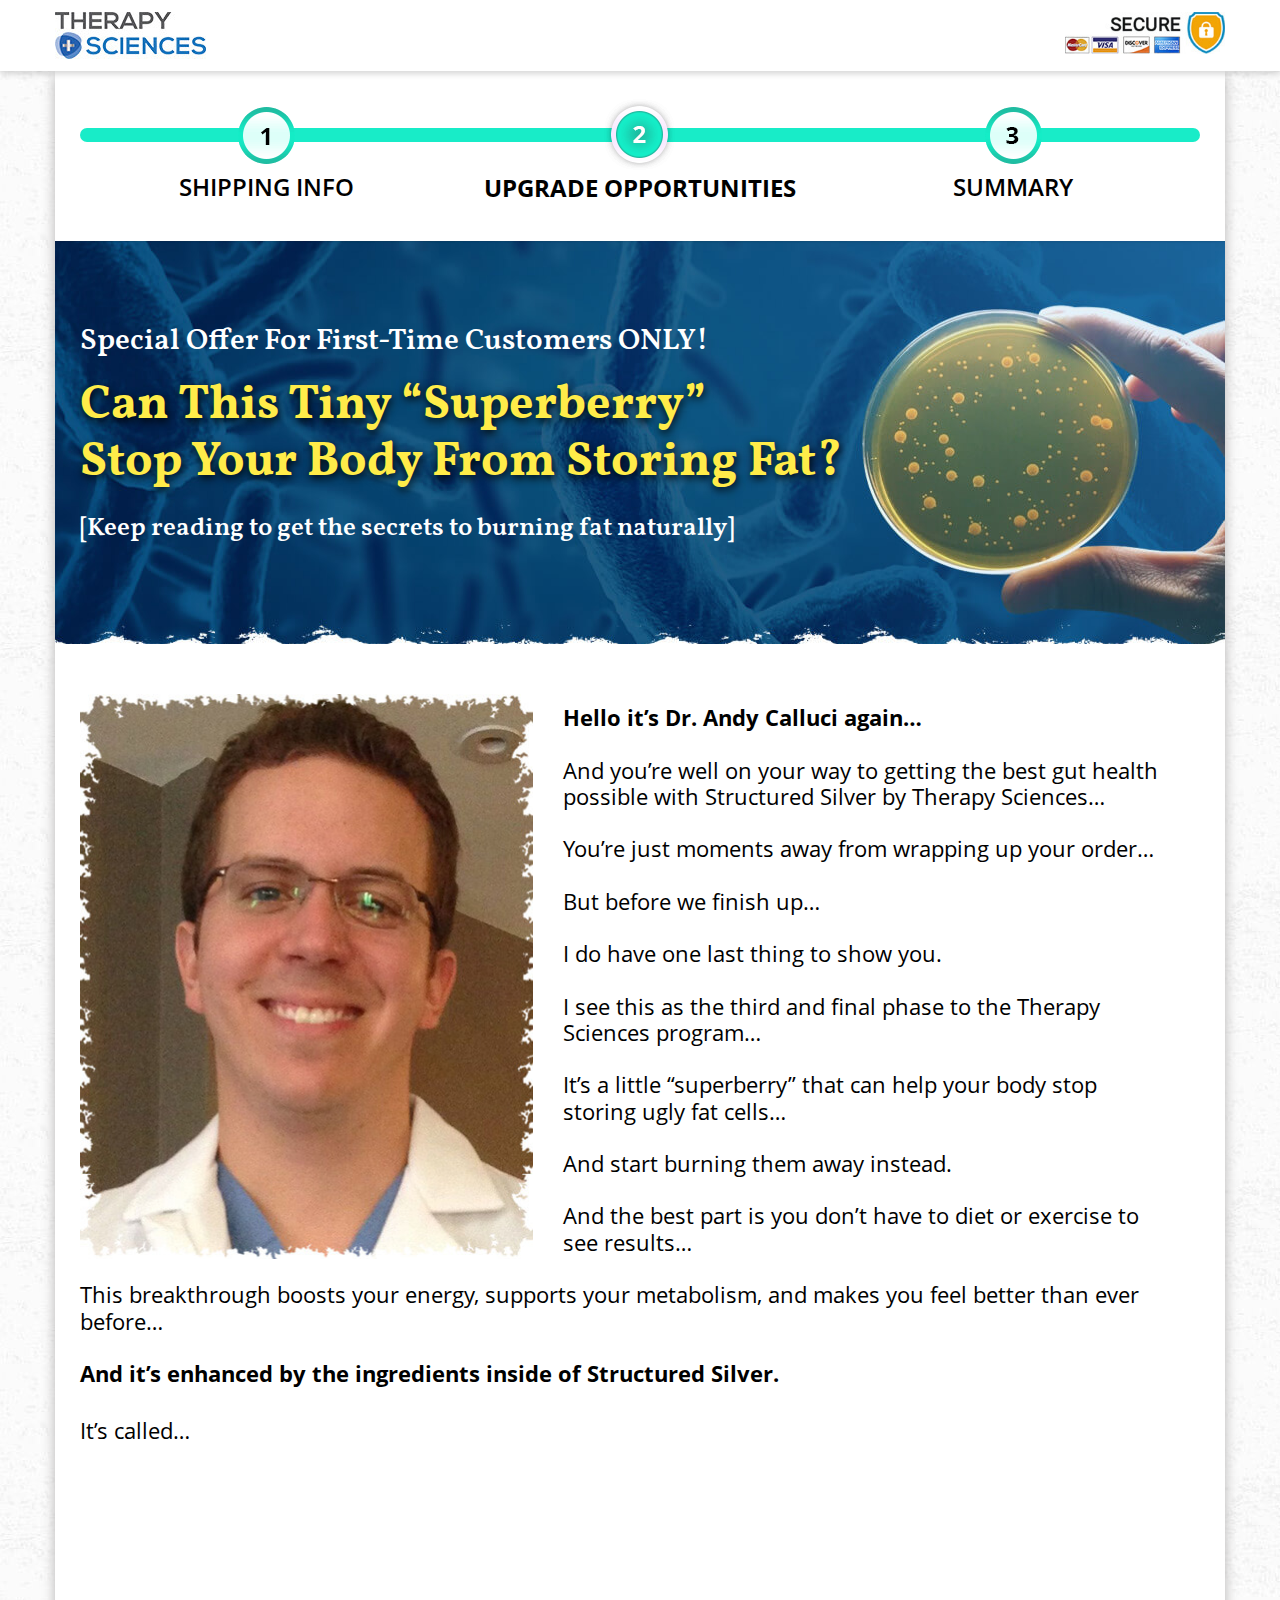
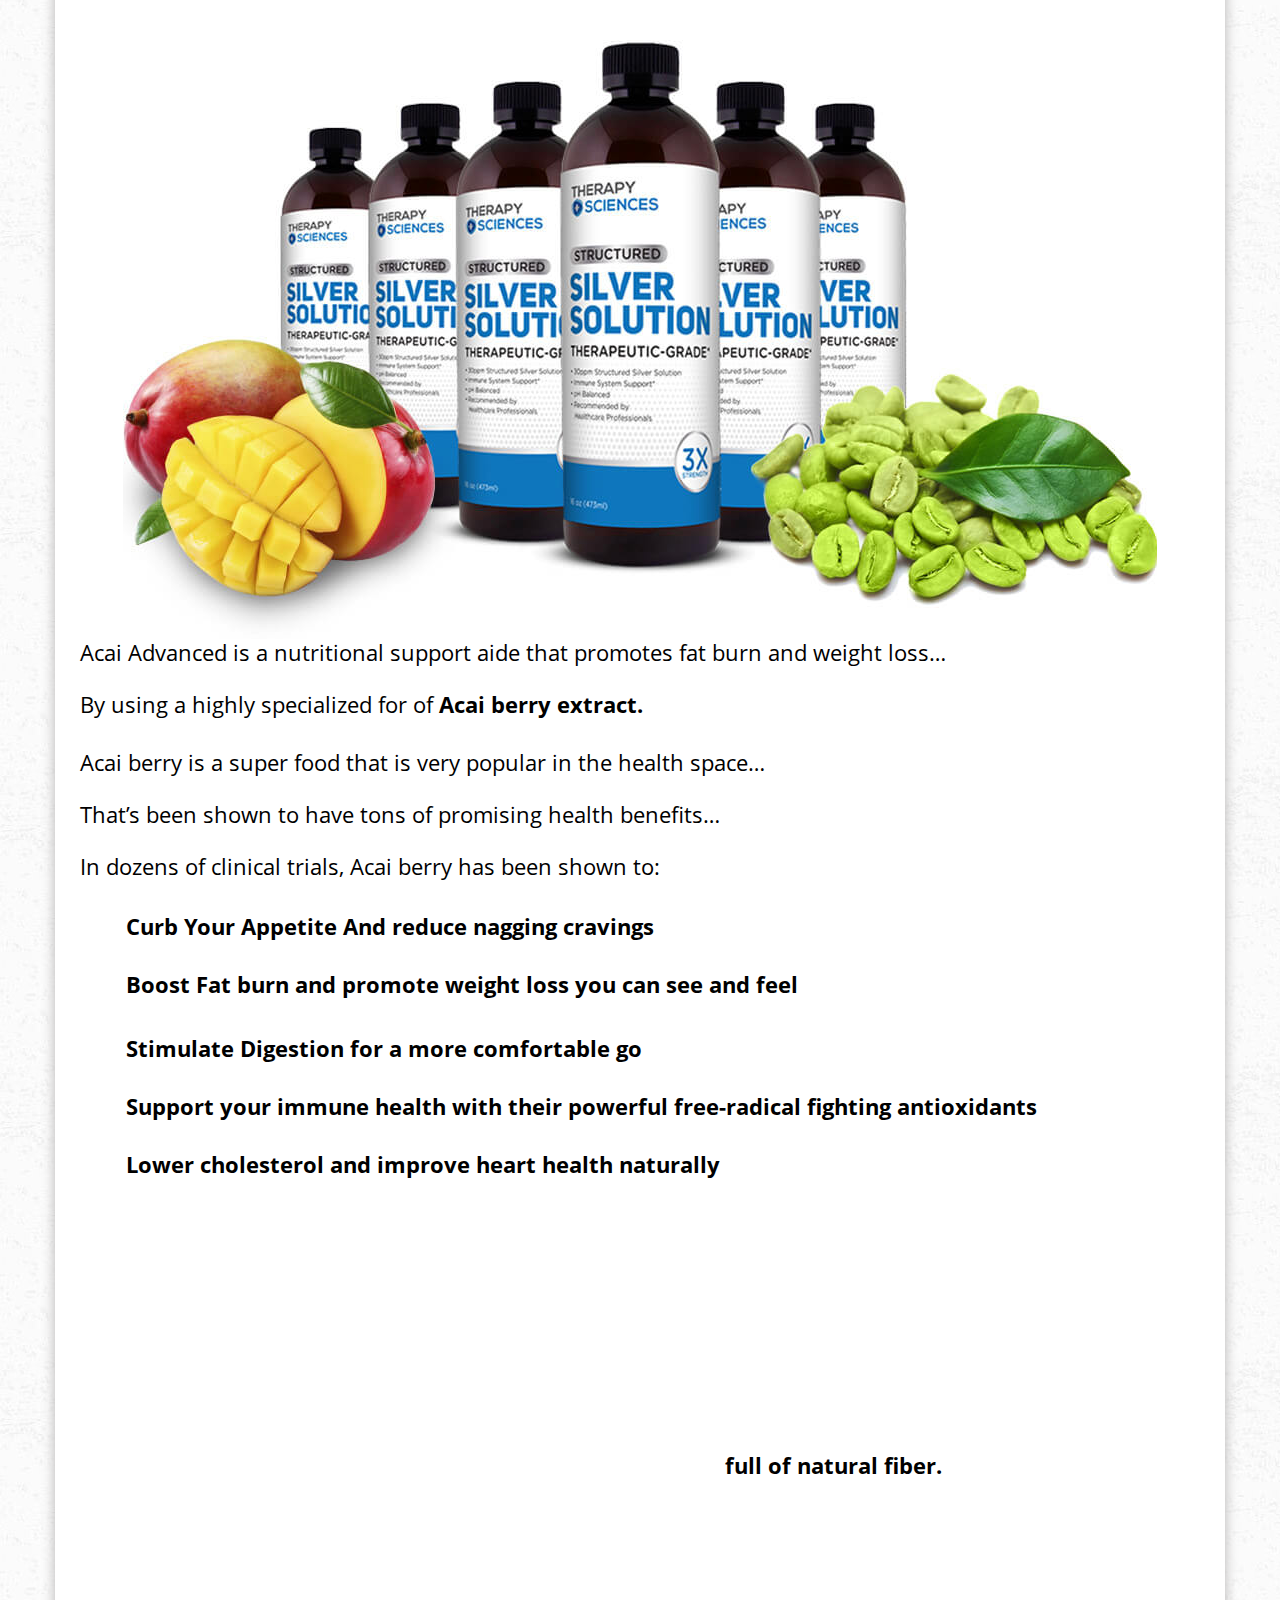
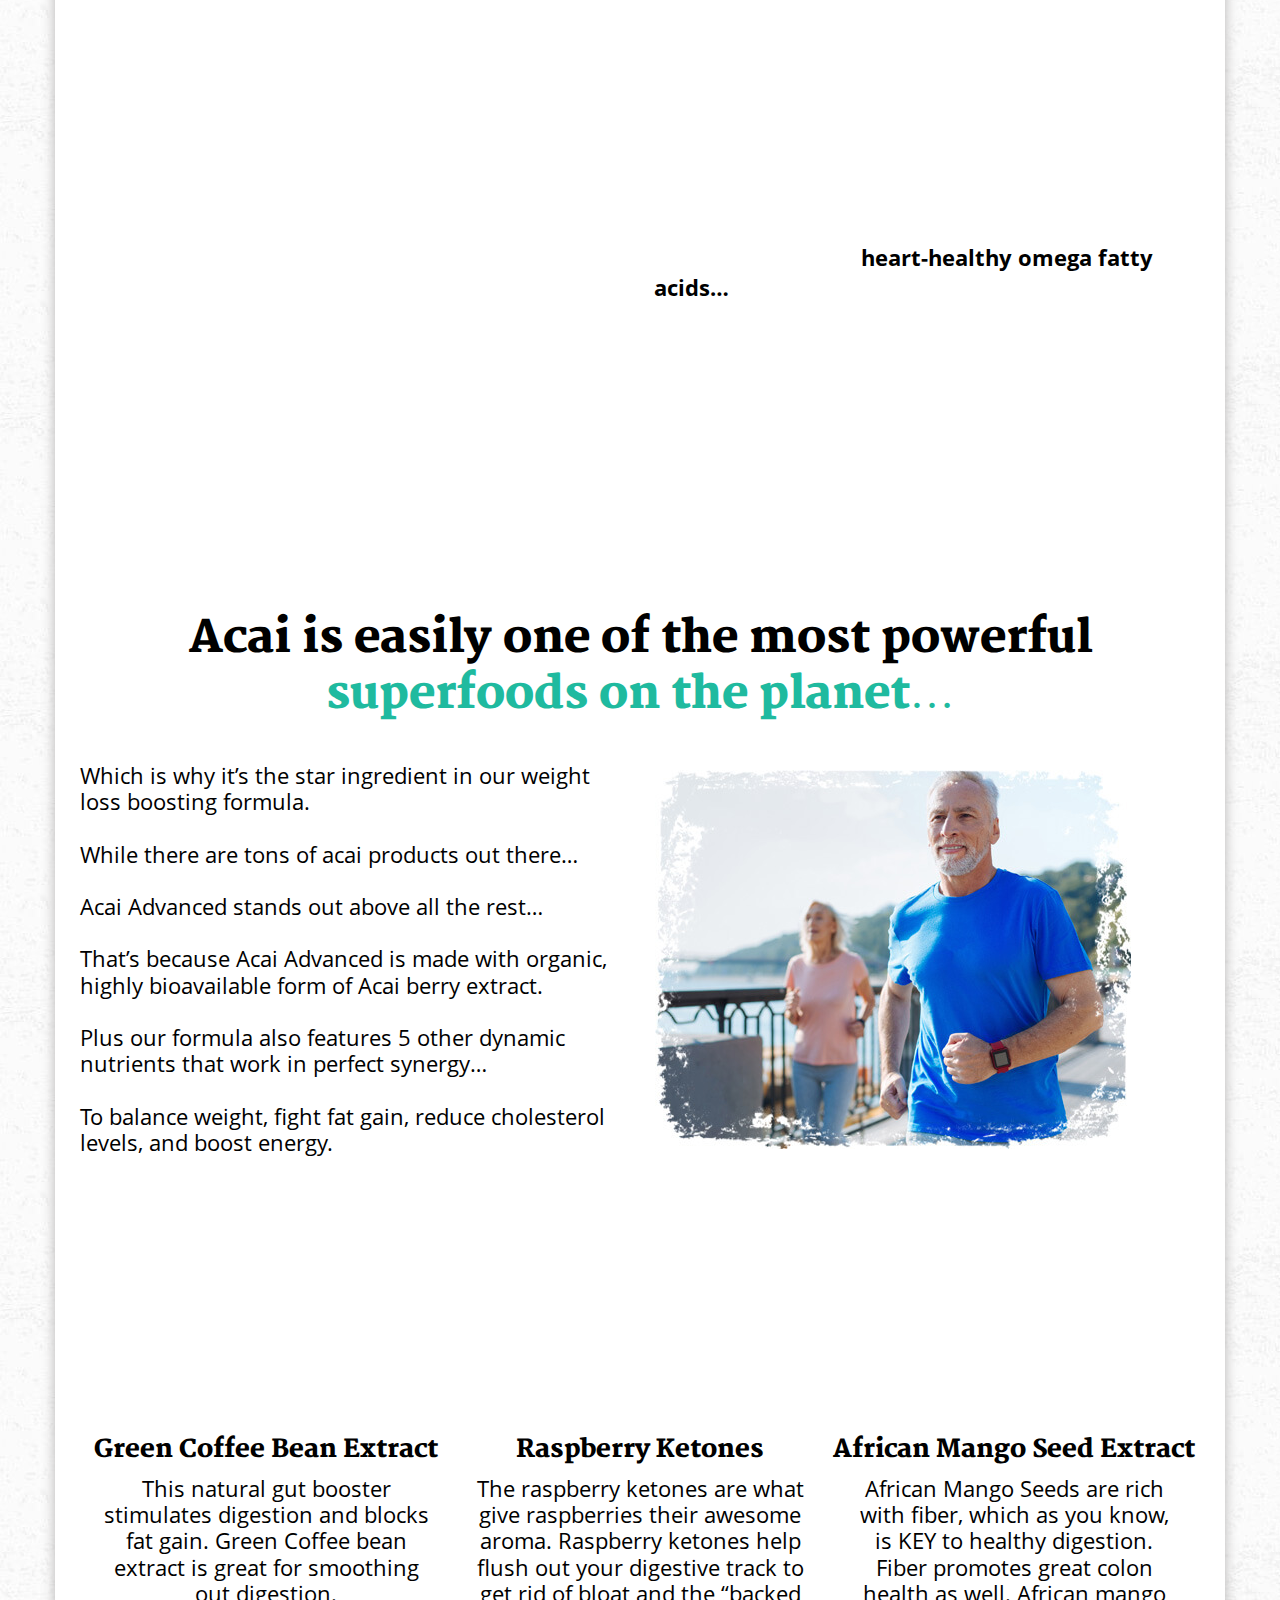
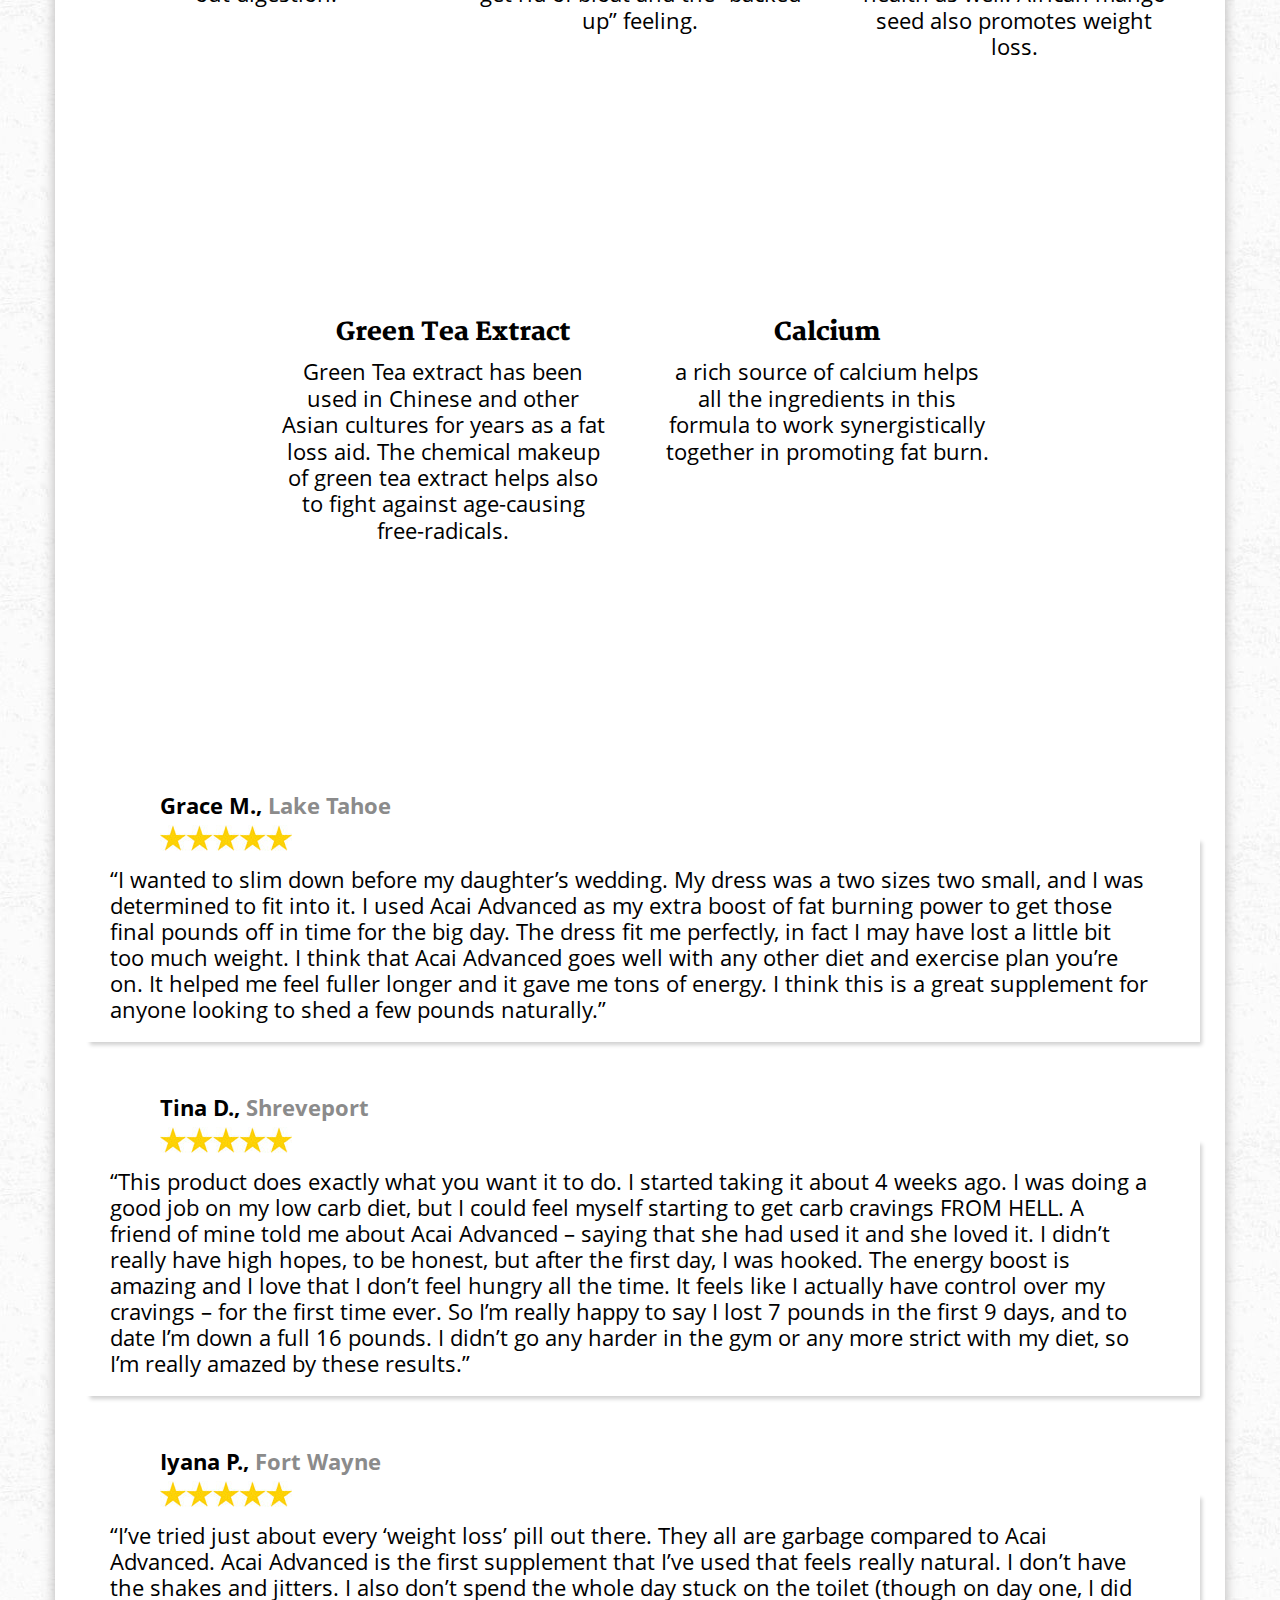
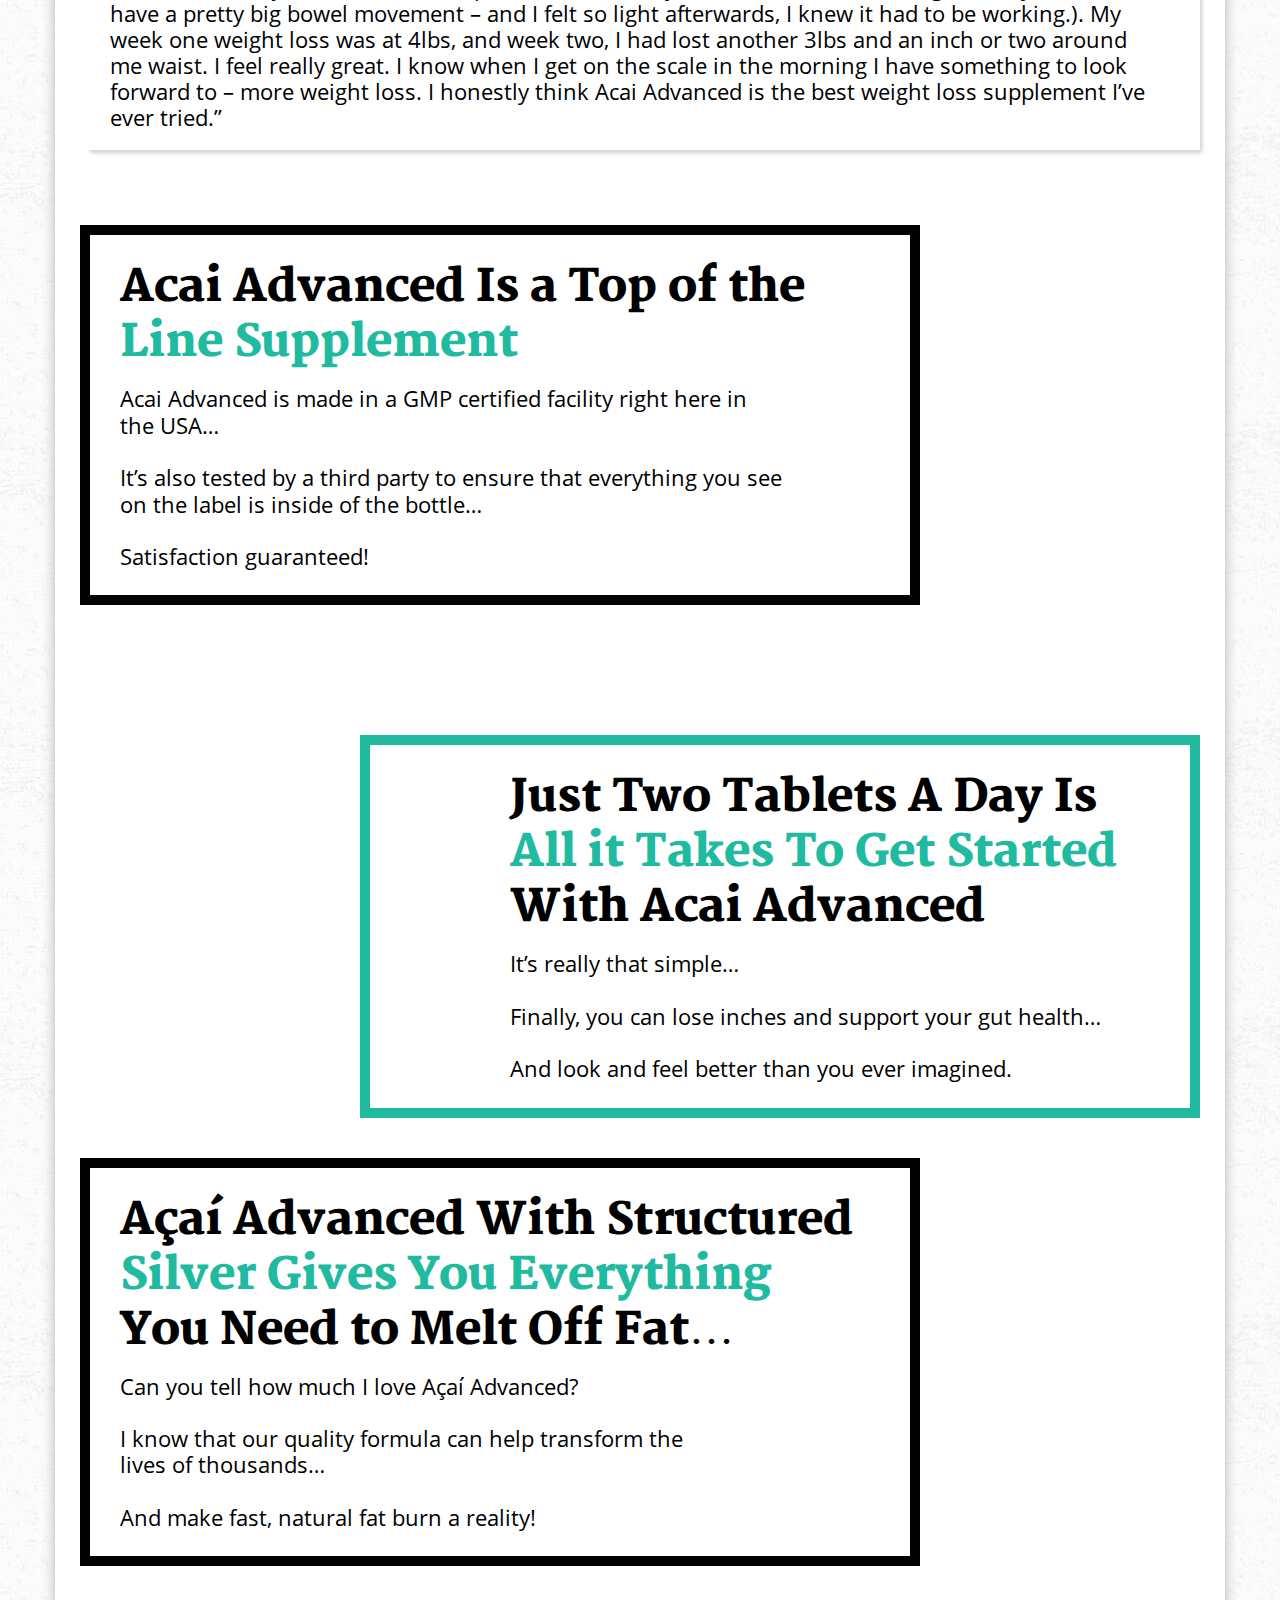
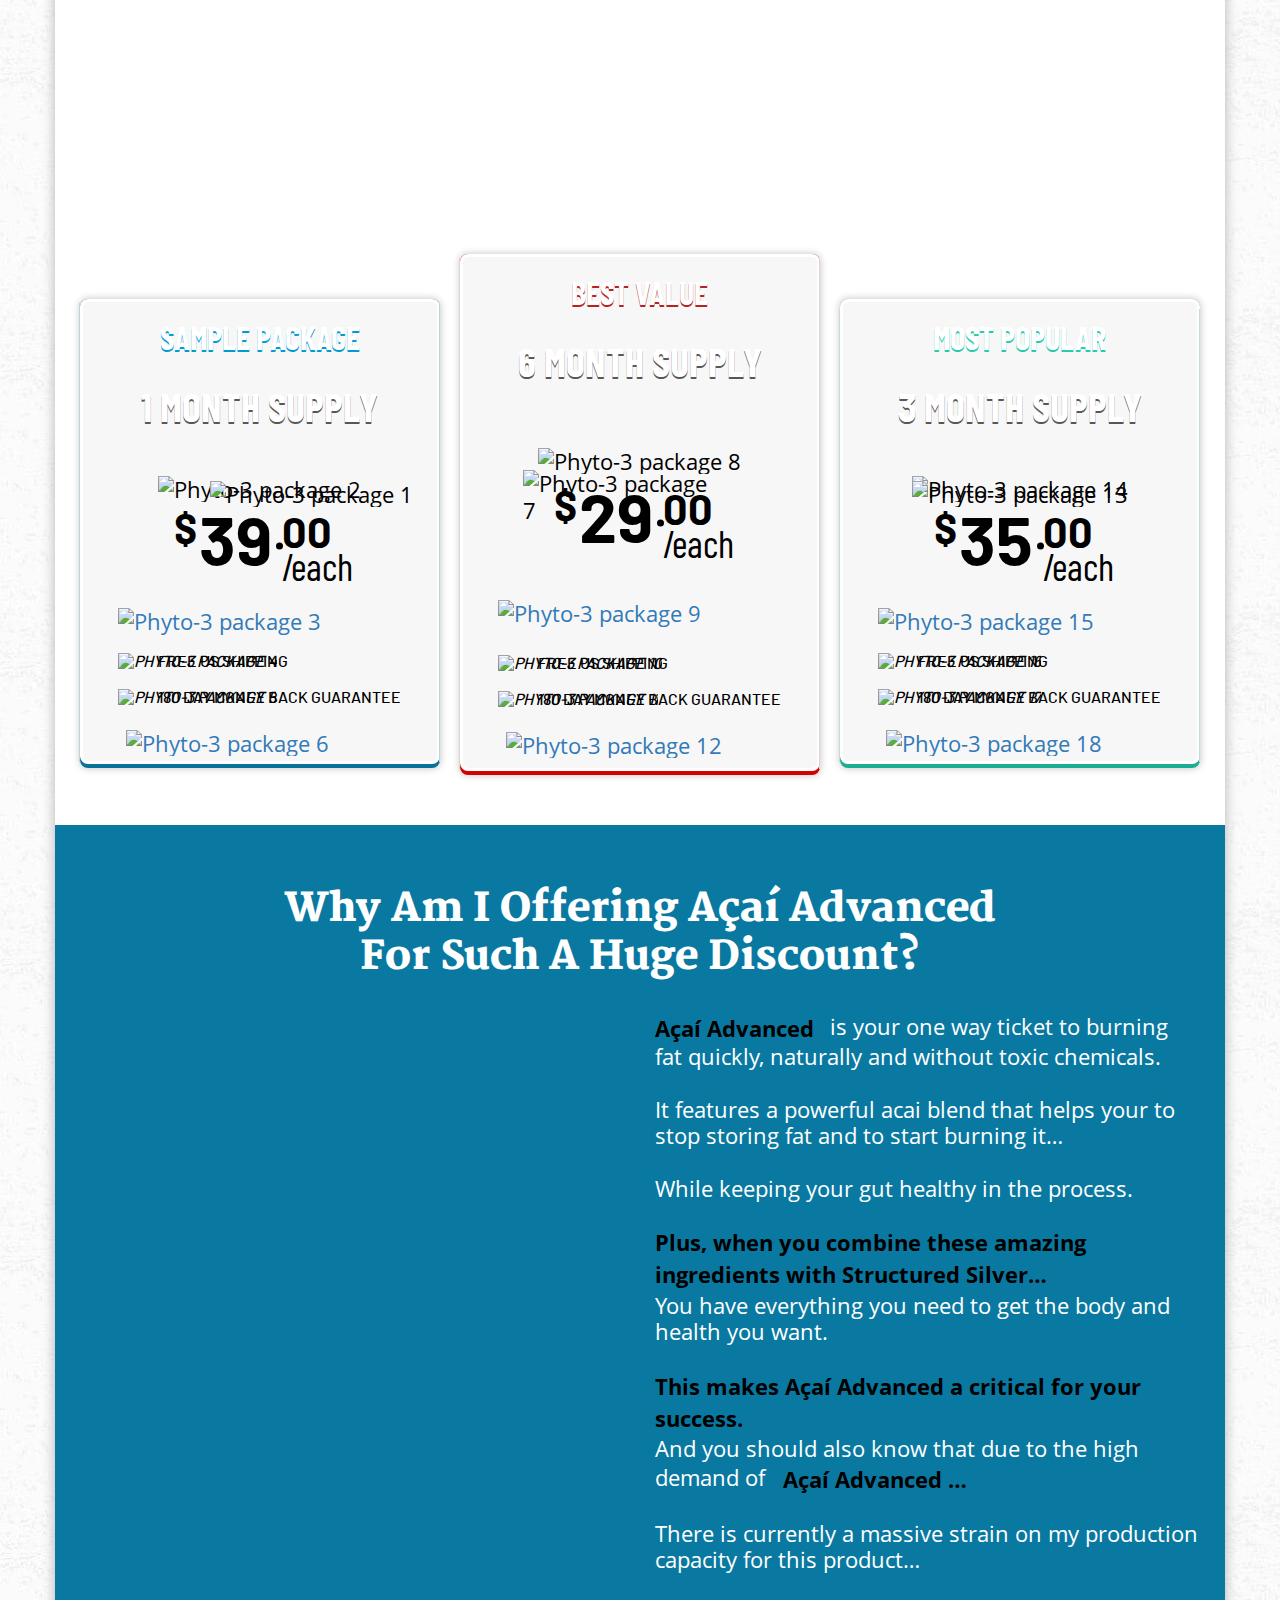
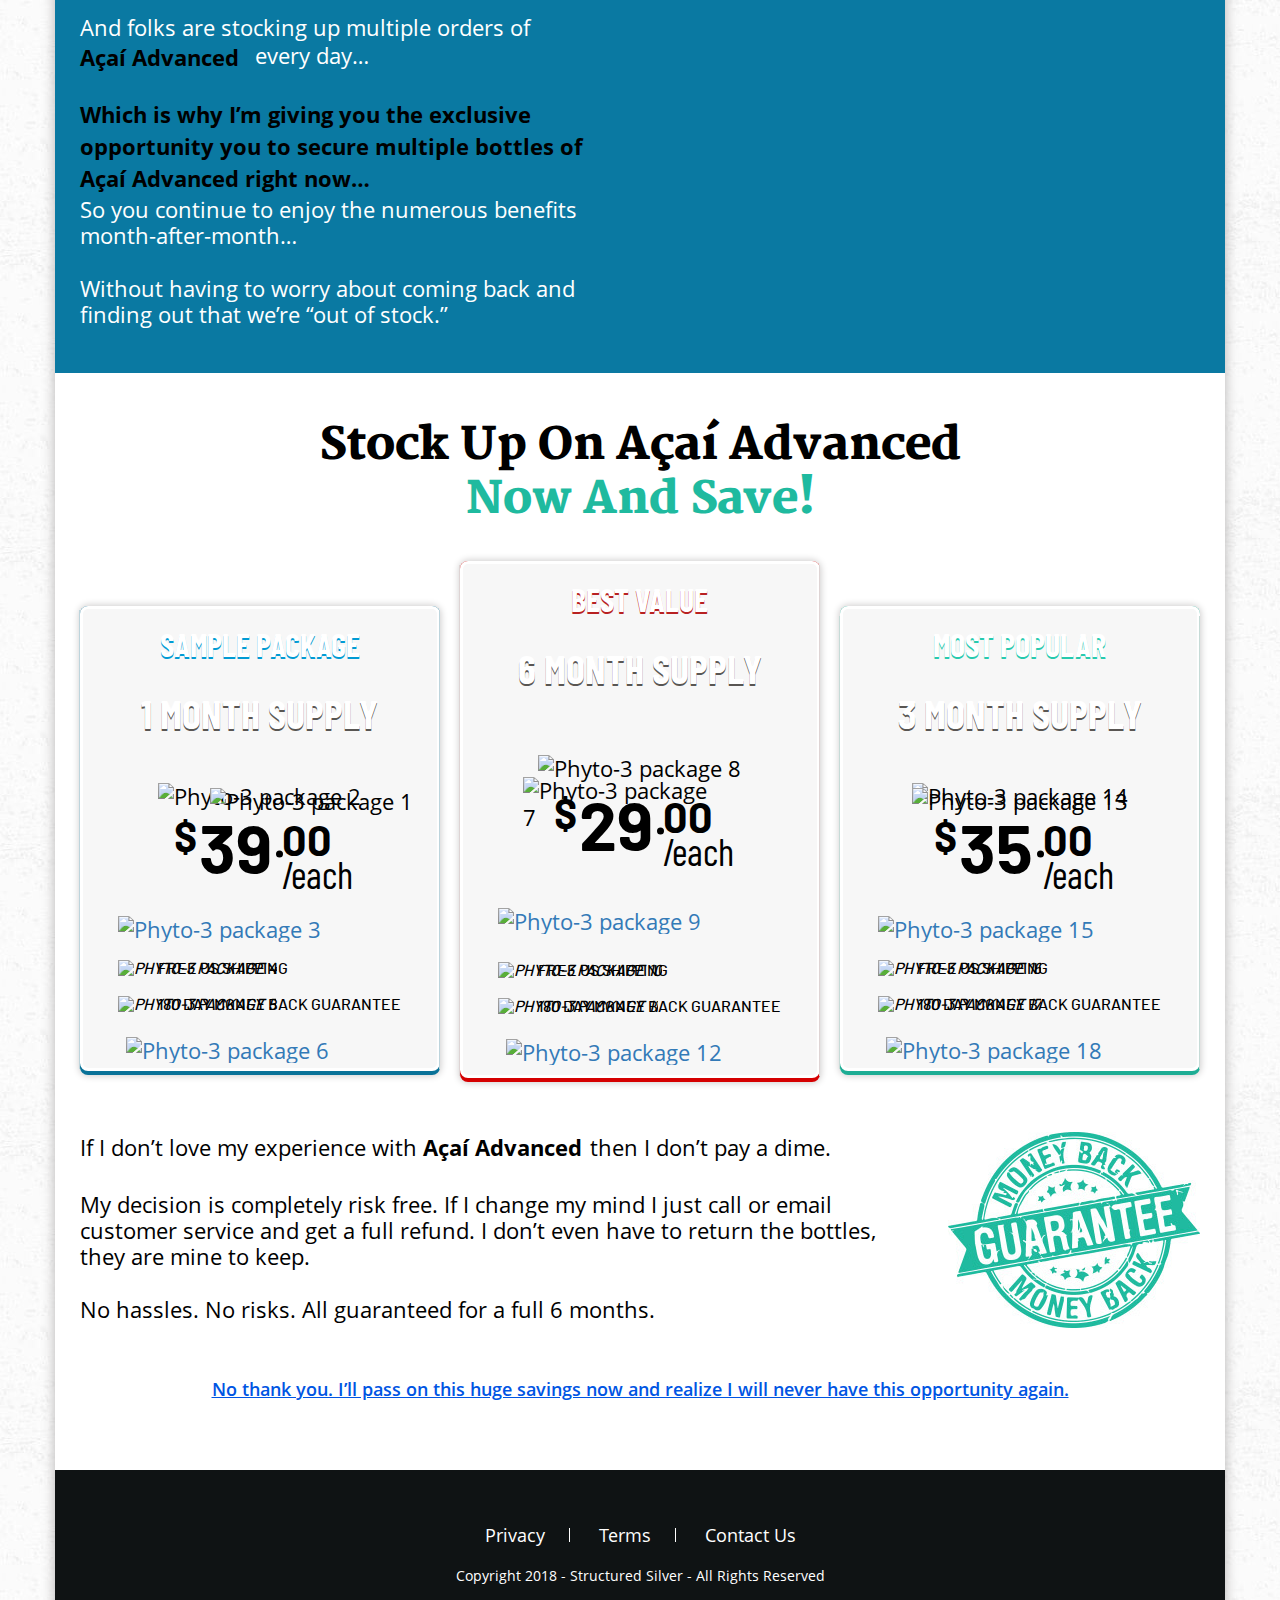
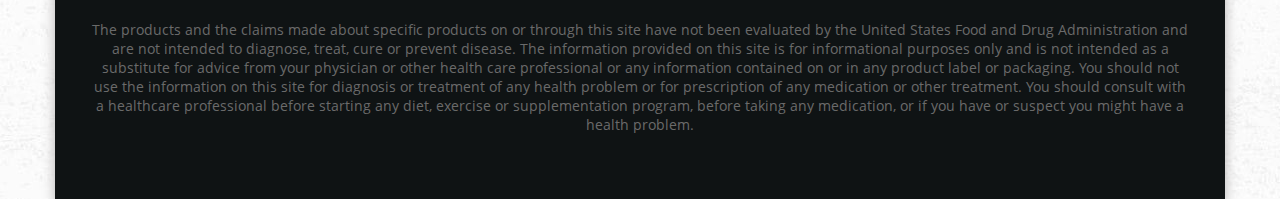
==== index.html @ c0535b31 "pkg sequence fix on sm" ====
<!DOCTYPE html>
<html>
<head>
	<title>Acai Advanced</title>
	<meta charset="utf-8">
	<meta http-equiv="X-UA-Compatible" content="IE=edge">
	<meta name="viewport" content="width=device-width, initial-scale=1">
	<meta name="robots" content="noindex,nofollow">
	<meta name="robots" content="noindex">
	<meta name="robots" content="nofollow"> 
	<link rel="icon" href="favicon.ico" type="image/x-icon">
	<link rel="stylesheet" href="assets/css/bootstrap.min.css">
  <link rel="stylesheet" href="style.css">

</head>
<body> 

<header class="fl-hdr">
  <div class="container">
    <div class="row">
      <div class="col-sm-12">
        <div class="header-innr clearfix"> 
          <div class="hdr-left"> 
            <a class="hdr-logo" href="#">
              <img class="lazy" data-src="assets/images/logo.jpg" alt="Logo" />
            </a>
          </div>
          <div class="hdr-rgt"> 
            <a class="secure-img">
              <img class="lazy" data-src="assets/images/hdr-secure-img.jpg" alt="secure"/>
            </a>   
          </div> 
        </div>
      </div>
    </div>
  </div>
</header><!-- end of fl-hdr -->


<div class="fl-page-bdy-controller">


<section class="fl-shipping-progress-bar plr-10"> 
  <div class="container">
    <div class="row">
      <div class="col-sm-12">
        <div class="fl-shipping clearfix text-center">
          <div class="fl-shipping-col">
            <img data-src="assets/images/progress-bar-img001.png" class="lazy">
            <h4>Shipping Info</h4>
          </div>
          <div class="fl-shipping-col two_sec">
            <img data-src="assets/images/progress-bar-img002.png" class="lazy">
            <h4>Upgrade Opportunities</h4>
          </div>
          <div class="fl-shipping-col">
            <img data-src="assets/images/progress-bar-img003.png" class="lazy">
            <h4>Summary</h4>
          </div>
        </div>          
      </div>        
    </div>
  </div>
</section>

<section class="fl-special-offer-sec plr-10">
  <div class="lazy fl-special-offer-bg" data-src="assets/images/special-offer-sec-bg.jpg"></div>  
  <div class="container">
    <div class="row">
      <div class="col-sm-12">
        <div class="special-offer-dsc">
          <h4>Special Offer For First-Time Customers ONLY!</h4> 
          <h1>Can This Tiny “Superberry” <br /> Stop Your Body From Storing Fat?</h1>
          <span>[Keep reading to get the secrets to burning fat naturally]</span>              
        </div>          
      </div>
    </div>
  </div>
</section><!-- end of first-time-offer-sec -->


<section class="fl-content-sec-3-wrp plr-10">
  <div class="container">
    <div class="row">
      <div class="col-sm-12">
        <div class="fl-content-sec-3-innr clearfix">
          <div class="fl-content-sec-3-img">
            <img class="lazy" data-src="assets/images/doctor-img.jpg" />
          </div>
          <div class="fl-content-sec-3-des">
            <p><span>Hello it’s Dr. Andy Calluci again…</span></p>
            <p>And you’re well on your way to getting the best gut health possible with Structured Silver by Therapy Sciences…</p>
            <p>You’re just moments away from wrapping up your order…</p>
            <p>But before we finish up…</p>
            <p>I do have one last thing to show you.</p>
            <p>I see this as the third and final phase to the Therapy Sciences program…</p>
            <p>It’s a little “superberry” that can help your body stop storing ugly fat cells…</p>
            <p>And start burning them away instead.</p>
            <p>And the best part is you don’t have to diet or exercise to see results…</p>
          </div>
          <div class="fl-content-sec-3-full-w-des">
            <p>This breakthrough boosts your energy, supports your metabolism, and makes you feel better than ever before…</p>

            <p>
              <span class="lazy fl-txt-line-bg" data-src="assets/images/txt-line-bg-001.png"/> And it’s enhanced by the ingredients inside of Structured Silver.</span>
            </p>
            <p>It’s called…</p>
          </div>         
        </div>
      </div>
    </div>
  </div>
</section><!-- end of fl-content-sec-3-wrp -->


<section class="fl-content-sec-4-wrp plr-10">
  <div class="container">
    <div class="row">
      <div class="col-sm-12">
        <div class="fl-content-sec-4-innr clearfix">
          <div class="fl-content-sec-4-head lazy" data-src="assets/images/headding-bg-1.jpg" />
            <h3>Açaí Advanced</h3>
          </div>
          <div class="fl-advanced-img text-center">
            <img class="lazy" data-src="assets/images/advanced-med.jpg" src="assets/images/advanced-med.jpg" alt="" />
          </div>
          <div class="fl-advanced-des">
            <p>Acai Advanced is a nutritional support aide that promotes fat burn and weight loss…</p>
            <p>By using a highly specialized for of <span class="lazy fl-txt-line-bg" data-src="assets/images/txt-line-bg-002.png">Acai berry extract.</span></p>
            <p>Acai berry is a super food that is very popular in the health space…</p>
            <p>That’s been shown to have tons of promising health benefits…</p>
            <p>In dozens of clinical trials, Acai berry has been shown to:</p>

            <ul class="ulc">
              <li><img class="lazy" data-src="assets/images/advanced-des-inc.jpg" alt="" />Curb Your Appetite And reduce nagging cravings</li>
              <li><img class="lazy" data-src="assets/images/advanced-des-inc.jpg" alt="" /><span class="lazy fl-txt-line-bg" data-src="assets/images/txt-line-bg-003.png">Boost Fat burn and promote weight loss you can see and feel</span></li>
              <li><img class="lazy" data-src="assets/images/advanced-des-inc.jpg" alt="" />Stimulate Digestion for a more comfortable go</li>
              <li><img class="lazy" data-src="assets/images/advanced-des-inc.jpg" alt="" />Support your immune health with their powerful free-radical fighting antioxidants</li>
              <li><img class="lazy" data-src="assets/images/advanced-des-inc.jpg" alt="" />Lower cholesterol and improve heart health naturally</li>
            </ul>
          </div>            
        </div>
      </div>
    </div>
  </div>
</section><!-- end of fl-content-sec-4-wrp -->


<section class="fl-content-sec-5-wrp plr-10 text-center">
  
  <div class="lazy fl-acai-powerful-bg" data-src="assets/images/acai-powerful-img.jpg"></div>  
  <div class="container">
    <div class="row">
      <div class="col-sm-12">
        <div class="acai-powerful clearfix">
          <h3>Acai is so powerful for fat loss because of two <br /> major reasons…</h3>
          <div class="acai-powerful-img">
            <img class="lazy" data-src="assets/images/old-couple-image.png" alt="" />
          </div>
          <div class="acai-powerful-des text-left">
            <p>The first reason acai is great for weight loss is that acai is <span class="lazy fl-txt-line-bg" data-src="assets/images/txt-line-bg-004.png">full of natural fiber.</span></p>
            <p>And you know how good fiber is for your digestion…</p>
            <p>Getting adequate fiber helps your body process its food quickly and regularly…</p>
            <p>So that food doesn’t get “backed up” in your gut for weeks on end…</p>
            <p>Turning into squishy fat cells.</p>
            <p>The second reason why Acai is so powerful for weight loss…</p>
            <p>Is that acai is full of <span class="lazy fl-txt-line-bg" data-src="assets/images/txt-line-bg-005.png">heart-healthy omega fatty</span> <br/> <span class="lazy fl-txt-line-bg" data-src="assets/images/txt-line-bg-006.png"
              >acids…</span></p>
            <p>Like omega-6, omega-3, and oleic acid…</p>
            <p>Which have all been linked to fast fat burn…</p>
            <p>Appetite suppression…</p>
            <p>And more balanced hormones.</p>
          </div>
        </div>
      </div>
    </div>
  </div>
</section><!-- end of fl-content-sec-5-wrp -->


<section class="ta-acai-sec-wrp plr-10">
    <div class="container">
      <div class="row">
        <div class="col-sm-12">
          <div class="ta-title-headding">
            <h2>Acai is easily one of the most powerful <br> <span> superfoods on the planet…</span></h2>
          </div>
        </div>
      </div>
      <div class="row">
        <div class="col-lg-6 col-md-12 ta-flt-rgt-img">
          <div class="ye-two-grid-rgt-img">
            <img class="lazy" alt="A lazy image 1" data-src="assets/images/ta-two-grid-lft-img-1.jpg" src="assets/images/ta-two-grid-lft-img-1.jpg">
          </div>
        </div>
        <div class="col-lg-6 col-md-12">
          <div class="hh-two-grid-rgt-dsc">
            <p>Which is why it’s the star ingredient in our weight loss boosting formula.</p>
            <p>While there are tons of acai products out there…</p>
            <p>Acai Advanced stands out above all the rest…</p>
            <p>That’s because Acai Advanced is made with organic, highly bioavailable form of Acai berry extract.</p>
            <p>Plus our formula also features 5 other dynamic nutrients that work in perfect synergy…</p>
            <p>To balance weight, fight fat gain, reduce cholesterol levels, and boost energy. </p>
          </div>
        </div>
      </div>
      <div class="row">
        <div class="col-sm-12">
          <div class="health-risks-grd-wrp"> 
            <ul class="ulc clearfix"> 
              <li>
                <div class="health-risks-wrp">
                  <div class="health-risks-img-wrp">                   
                    <div class="health-risks-img lazy" data-src="assets/images/health-risks-img-01.jpg"></div>
                  </div>
                  <div class="health-risks-dsc">
                    <h5>Green Coffee Bean Extract</h5>
                    <p>This natural gut booster stimulates digestion and blocks fat gain.  Green Coffee bean extract is great for smoothing out digestion.</p>
                  </div>
                </div>
              </li>  
              <li>
                <div class="health-risks-wrp">
                  <div class="health-risks-img-wrp">                   
                    <div class="health-risks-img lazy" data-src="assets/images/health-risks-img-02.jpg"></div>
                  </div>
                  <div class="health-risks-dsc">
                    <h5>Raspberry Ketones</h5>
                    <p>The raspberry ketones are what give raspberries their awesome aroma.  Raspberry ketones help flush out your digestive track to get rid of bloat and the “backed up” feeling.</p>
                  </div>
                </div>
              </li>  
              <li>
                <div class="health-risks-wrp">
                  <div class="health-risks-img-wrp">                   
                    <div class="health-risks-img lazy" data-src="assets/images/health-risks-img-03.jpg"></div>
                  </div>
                  <div class="health-risks-dsc">
                    <h5>African Mango Seed Extract</h5>
                    <p>African Mango Seeds are rich with fiber, which as you know, is KEY to healthy digestion.  Fiber promotes great colon health as well. African mango seed also promotes weight loss.</p>
                  </div>
                </div>
              </li>
              <li>
                <div class="health-risks-wrp">
                  <div class="health-risks-img-wrp">                   
                    <div class="health-risks-img lazy" data-src="assets/images/health-risks-img-04.jpg"></div>
                  </div>
                  <div class="health-risks-dsc">
                    <h5>Green Tea Extract</h5>
                    <p>Green Tea extract has been used in Chinese and other Asian cultures for years as a fat loss aid.  The chemical makeup of green tea extract helps also to fight against age-causing free-radicals.</p>
                  </div>
                </div>
              </li>  
              <li>
                <div class="health-risks-wrp">
                  <div class="health-risks-img-wrp">                   
                    <div class="health-risks-img lazy" data-src="assets/images/health-risks-img-05.jpg"></div>
                  </div>
                  <div class="health-risks-dsc">
                    <h5>Calcium</h5>
                    <p>a rich source of calcium helps all the ingredients in this formula to work synergistically together in promoting fat burn.</p>
                  </div>
                </div>
              </li>  
            </ul>
          </div>
        </div>
      </div>
    </div>
</section>

<section class="profile-show-sec-wrp plr-10">
  <div class="container">
    <div class="row">
      <div class="col-sm-12">
        <div class="fl-content-sec-4-head lazy" data-src="assets/images/headding-bg-1.jpg">
            <h3>Açaí Advanced Is A Favorite Amongst Therapy <br> Sciences Fans</h3>
        </div>
        <div class="profile-show-wrp">
          <ul class="clearfix ulc">
            <li>
              <div class="profile-show-inr">
                <div class="profile-dsc lazy" data-bg="url(assets/images/profile-icon.jpg)">
                  <h5>Grace M., <span>Lake Tahoe</span></h5>
                  <span><img src="assets/images/star-5.jpg"></span>
                </div>
                <blockquote>“I wanted to slim down before my daughter’s wedding. My dress was a two sizes two small, and I was determined to fit into it.  I used Acai Advanced as my extra boost of fat burning power to get those final pounds off in time for the big day.  The dress fit me perfectly, in fact I may have lost a little bit too much weight.  I think that Acai Advanced goes well with any other diet and exercise plan you’re on.  It helped me feel fuller longer and it gave me tons of energy.  I think this is a great supplement for anyone looking to shed a few pounds naturally.”</blockquote>
              </div>
            </li>
            <li>
              <div class="profile-show-inr">
                <div class="profile-dsc lazy" data-bg="url(assets/images/profile-icon.jpg)">
                  <h5>Tina D., <span>Shreveport</span></h5>
                  <span><img src="assets/images/star-5.jpg"></span>
                </div>
                <blockquote>“This product does exactly what you want it to do.  I started taking it about 4 weeks ago.  I was doing a good job on my low carb diet, but I could feel myself starting to get carb cravings FROM HELL. A friend of mine told me about Acai Advanced – saying that she had used it and she loved it.  I didn’t really have high hopes, to be honest, but after the first day, I was hooked.  The energy boost is amazing and I love that I don’t feel hungry all the time.  It feels like I actually have control over my cravings – for the first time ever.  So I’m really happy to say I lost 7 pounds in the first 9 days, and to date I’m down a full 16 pounds.  I didn’t go any harder in the gym or any more strict with my diet, so I’m really amazed by these results.”</blockquote>
              </div>
            </li>
            <li>
              <div class="profile-show-inr">
                <div class="profile-dsc lazy" data-bg="url(assets/images/profile-icon.jpg)">
                  <h5>Iyana P., <span>Fort Wayne</span></h5>
                  <span><img src="assets/images/star-5.jpg"></span>
                </div>
                <blockquote>“I’ve tried just about every ‘weight loss’ pill out there.  They all are garbage compared to Acai Advanced.  Acai Advanced is the first supplement that I’ve used that feels really natural.  I don’t have the shakes and jitters. I also don’t spend the whole day stuck on the toilet (though on day one, I did have a pretty big bowel movement – and I felt so light afterwards, I knew it had to be working.). My week one weight loss was at 4lbs, and week two, I had lost another 3lbs and an inch or two around me waist. I feel really great.  I know when I get on the scale in the morning I have something to look forward to – more weight loss.  I honestly think Acai Advanced is the best weight loss supplement I’ve ever tried.”</blockquote>
              </div>
            </li>
          </ul>
        </div>
      </div>
    </div>
  </div>
</section>

<section class="rare-root-feature-sec-wrp plr-10">
  <div class="container">
    <div class="row">
      <div class="col-sm-12">
        <div class="rare-root-feature-wrp">
          <ul class="ulc">
            <li class="clearfix">
              <img class="lazy" data-src="assets/images/rare-root-feature-001.png" alt="">
              <div class="rare-root-feature-des">
                <h2>Acai Advanced Is a Top of the <br> <span>Line Supplement</span></h2>
                <p>Acai Advanced is made in a GMP certified facility right here in <br> the USA…</p>
                <p>It’s also tested by a third party to ensure that everything you see <br> on the label is inside of the bottle…</p>
                <p>Satisfaction guaranteed!</p>
              </div>
            </li>
            <li class="clearfix ta-root-feature-img">
               <img class="lazy" data-src="assets/images/rare-root-feature-002.png" alt="">
              <div class="rare-root-feature-des">
                <h2>Just Two Tablets A Day Is <br> <span>All it Takes To Get Started</span> <br> With Acai Advanced</h2>
                <p>It’s really that simple…</p>
                <p>Finally, you can lose inches and support your gut health…</p>
                <p>And look and feel better than you ever imagined.</p>
              </div>
            </li>
            <li class="clearfix">
               <img class="lazy" data-src="assets/images/rare-root-feature-003.png" alt="">
              <div class="rare-root-feature-des">
                <h2>Açaí Advanced With Structured <br> <span>Silver Gives You Everything</span> <br> You Need to Melt Off Fat…</h2>
                <p>Can you tell how much I love Açaí Advanced?</p>
                <p>I know that our quality formula can help transform the <br> lives of thousands…</p>
                <p>And make fast, natural fat burn a reality!</p>
              </div>
            </li>
          </ul>
        </div>
      </div>
    </div>
  </div>
</section>


<section class="fl-pkg-section">
  <div class="pkg-area-con-bg pkg-area-con-bg-1">
    <div class="container">
      <div class="row">
        <div class="col-sm-12">
          <div class="pkg-area-con">
            <div class="plr-10">
              <div class="fl-pkg-sec-bg-hdr lazy" data-src="assets/images/fl-pkg-sec-bg-hdr.jpg">
                <h2>Add YaconEase To Your <br>Order Now For Up to 50% Off</h2>
              </div>
            </div>
            <div class="fl-pkg-grd-controller">
              <ul class=" clearfix ulc">
                <li class="order3 hide-sm">
                  <div class="fl-pkg-grd-col-btm-bdr">
                    <div class="fl-pkg-grd-col-bdr-solid">
                      <div class="fl-pkg-grd-col">
                        <div class="fl-pkg-grd-col-hdr lazy" data-src="assets/images/black-gradient-bg.png">
                          <span class="lazy" data-src="assets/images/sky-gradient-bg.png">SAMPLE PACKAGE</span>
                          <strong>1 month SUPPLY</strong>
                        </div>
                        <div class="fl-pkg-grd-col-fea-img">
                          <span><img alt="Phyto-3 package 1" class="lazy" data-src="assets/images/pkg-price-1.png"></span>
                          <div><img alt="Phyto-3 package 2" class="lazy" data-src="assets/images/pkg-img-01.png"></div>
                        </div>
                        <div class="text-center">
                          <div class="fl-pkg-price">
                            <strong>39</strong>
                            <sup>00</sup>
                            <sub>/each</sub>
                          </div>
                        </div>
                        <div class="fl-pkg-grd-ftr">
                          <div class="fl-add-to-cart-btn-img">
                            <a href="#"><img alt="Phyto-3 package 3" class="lazy" data-src="assets/images/fl-add-to-cart-btn-img.png"></a>
                          </div>
                          <ul class="clearfix ulc">
                            <li>
                              <em><img alt="Phyto-3 package 4" class="lazy" data-src="assets/images/fl-shipping-icon.png"></em>
                              Free US Shipping
                            </li>
                            <li>
                              <em><img alt="Phyto-3 package 5" class="lazy" data-src="assets/images/fl-money-back-icon.png"></em>
                              180 day money back guarantee
                            </li>
                          </ul>
                          <div class="fl-creditcards">
                            <a href="#"><img alt="Phyto-3 package 6" class="lazy" data-src="assets/images/fl-creditcards.png"></a>
                          </div>
                        </div>
                      </div>
                    </div>
                  </div>
                </li>
                <li class="order1">
                  <div class="fl-pkg-grd-col-btm-bdr">
                    <div class="fl-pkg-grd-col-bdr-solid">
                      <div class="fl-pkg-grd-col">
                        <div class="fl-pkg-grd-col-hdr lazy" data-src="assets/images/black-gradient-bg.png">
                          <span class="lazy" data-src="assets/images/red-gradient-bg.png">Best Value</span>
                          <strong>6 month SUPPLY</strong>
                        </div>
                        <div class="fl-pkg-grd-col-fea-img">
                          <span><img alt="Phyto-3 package 7" class="lazy" data-src="assets/images/pkg-price-2.png"></span>
                          <div><img alt="Phyto-3 package 8" class="lazy" data-src="assets/images/pkg-img-02.png"></div>
                        </div>
                        <div class="text-center">
                          <div class="fl-pkg-price">
                            <strong>29</strong>
                            <sup>00</sup>
                            <sub>/each</sub>
                          </div>
                        </div>
                        <div class="fl-pkg-grd-ftr">
                          <div class="fl-add-to-cart-btn-img">
                            <a href="#"><img alt="Phyto-3 package 9" class="lazy" data-src="assets/images/fl-add-to-cart-btn-img.png"></a>
                          </div>
                          <ul class="clearfix ulc">
                            <li>
                              <em><img alt="Phyto-3 package 10" class="lazy" data-src="assets/images/fl-shipping-icon.png"></em>
                              Free US Shipping
                            </li>
                            <li>
                              <em><img alt="Phyto-3 package 11" class="lazy" data-src="assets/images/fl-money-back-icon.png"></em>
                              180 day money back guarantee
                            </li>
                          </ul>
                          <div class="fl-creditcards">
                            <a href="#"><img alt="Phyto-3 package 12" class="lazy" data-src="assets/images/fl-creditcards.png"></a>
                          </div>
                        </div>
                      </div>
                    </div>
                  </div>
                </li>
                <li class="order2">
                  <div class="fl-pkg-grd-col-btm-bdr">
                    <div class="fl-pkg-grd-col-bdr-solid">
                      <div class="fl-pkg-grd-col">
                        <div class="fl-pkg-grd-col-hdr lazy" data-src="assets/images/black-gradient-bg.png">
                          <span class="lazy" data-src="assets/images/pest-gradient-bg.png">most popular</span>
                          <strong>3 month SUPPLY</strong>
                        </div>
                        <div class="fl-pkg-grd-col-fea-img">
                          <span><img alt="Phyto-3 package 13" class="lazy" data-src="assets/images/pkg-price-3.png"></span>
                          <div><img alt="Phyto-3 package 14" class="lazy" data-src="assets/images/pkg-img-03.png"></div>
                        </div>
                        <div class="text-center">
                          <div class="fl-pkg-price">
                            <strong>35</strong>
                            <sup>00</sup>
                            <sub>/each</sub>
                          </div>
                        </div>
                        <div class="fl-pkg-grd-ftr">
                          <div class="fl-add-to-cart-btn-img">
                            <a href="#"><img alt="Phyto-3 package 15" class="lazy" data-src="assets/images/fl-add-to-cart-btn-img.png"></a>
                          </div>
                          <ul class="clearfix ulc">
                            <li>
                              <em><img alt="Phyto-3 package 16" class="lazy" data-src="assets/images/fl-shipping-icon.png"></em>
                              Free US Shipping
                            </li>
                            <li>
                              <em><img alt="Phyto-3 package 17" class="lazy" data-src="assets/images/fl-money-back-icon.png"></em>
                              180 day money back guarantee
                            </li>
                          </ul>
                          <div class="fl-creditcards">
                            <a href="#"><img alt="Phyto-3 package 18" class="lazy" data-src="assets/images/fl-creditcards.png"></a>
                          </div>
                        </div>
                      </div>
                    </div>
                  </div>
                </li>
                <li class="order3 show-sm">
                  <div class="fl-pkg-grd-col-btm-bdr">
                    <div class="fl-pkg-grd-col-bdr-solid">
                      <div class="fl-pkg-grd-col">
                        <div class="fl-pkg-grd-col-hdr lazy" data-src="assets/images/black-gradient-bg.png">
                          <span class="lazy" data-src="assets/images/sky-gradient-bg.png">SAMPLE PACKAGE</span>
                          <strong>1 month SUPPLY</strong>
                        </div>
                        <div class="fl-pkg-grd-col-fea-img">
                          <span><img alt="Phyto-3 package 1" class="lazy" data-src="assets/images/pkg-price-1.png"></span>
                          <div><img alt="Phyto-3 package 2" class="lazy" data-src="assets/images/pkg-img-01.png"></div>
                        </div>
                        <div class="text-center">
                          <div class="fl-pkg-price">
                            <strong>39</strong>
                            <sup>00</sup>
                            <sub>/each</sub>
                          </div>
                        </div>
                        <div class="fl-pkg-grd-ftr">
                          <div class="fl-add-to-cart-btn-img">
                            <a href="#"><img alt="Phyto-3 package 3" class="lazy" data-src="assets/images/fl-add-to-cart-btn-img.png"></a>
                          </div>
                          <ul class="clearfix ulc">
                            <li>
                              <em><img alt="Phyto-3 package 4" class="lazy" data-src="assets/images/fl-shipping-icon.png"></em>
                              Free US Shipping
                            </li>
                            <li>
                              <em><img alt="Phyto-3 package 5" class="lazy" data-src="assets/images/fl-money-back-icon.png"></em>
                              180 day money back guarantee
                            </li>
                          </ul>
                          <div class="fl-creditcards">
                            <a href="#"><img alt="Phyto-3 package 6" class="lazy" data-src="assets/images/fl-creditcards.png"></a>
                          </div>
                        </div>
                      </div>
                    </div>
                  </div>
                </li>
              </ul>
            </div>
          </div>
        </div>
      </div>
    </div>
  </div>

</section>  

<section class="out-stock-sec plr-10">
  <span class="top-wave-img lazy" data-src="assets/images/top-wave-img.jpg"></span>
  <div class="container">
    <div class="row">
        <div class="col-sm-12">
          <div class="out-stock-sec-hdr">
            <h2>Why Am I Offering <span>Açaí Advanced</span><br> For Such A Huge Discount?</h2>
          </div>
        </div>
    </div>
    <div class="row">
      <div class="col-sm-12 col-md-6 full-width-1023">
        <div class="text-center out-stock-sec-grd-img-1">
          <img class="lazy"  data-src="assets/images/out-stock-sec-grd-img-1.png">
        </div>
      </div>
      <div class="col-sm-12 col-md-6 full-width-1023">
        <div class="dft-text-module">
          <p> <span class="lazy text-inline-mark-left dst-ml-15" data-src="assets/images/text-2-line-bg-xs.png"> Açaí Advanced </span>  is your one way ticket to burning fat quickly, naturally and without toxic chemicals.</p>
          <p>It features a powerful acai blend that helps your to stop storing fat and to start burning it…</p>
          <p>While keeping your gut healthy in the process.</p>

          <div class="dft-multiline-bg dst-ml-15">
            <p><span class="lazy" data-src="assets/images/text-line-bg-lg.png">Plus, when you combine these amazing</span></p>
            <p><span class="lazy" data-src="assets/images/text-line-bg-md.png">ingredients with Structured Silver…</span></p>
          </div>
          <p>You have everything you need to get the body and health you want.</p>
          <div class="dft-multiline-bg dst-ml-15">
            <p><span class="lazy" data-src="assets/images/text-line-bg-lg.png">This makes Açaí Advanced a critical for your</span></p>
            <p><span class="lazy" data-src="assets/images/text-2-line-bg-xs.png">success.</span></p>
          </div>
          <p>And you should also know that due to the high demand of <span class="lazy text-inline-mark-left dst-ml-15" data-src="assets/images/text-2-line-bg-xs.png" style="margin-left: -3px;"> Açaí Advanced …</span></p>
          <p>There is currently a massive strain on my production capacity for this product…</p>
        </div>
      </div>
    </div>
    <div class="gap-15"></div>
    <div class="row">
      <div class="col-xs-12 col-sm-12 col-md-6 pull-right full-width-1023">
        <div class="text-center out-stock-sec-grd-img-2">
          <img class="lazy"  data-src="assets/images/out-stock-sec-grd-img-2.png">
        </div>
      </div>
      <div class="col-xs-12 col-sm-12 col-md-6 pull-left full-width-1023">
        <div class="dft-text-module ">
          <p>And folks are stocking up multiple orders of <br> <span class="lazy text-inline-mark-left dst-ml-15" data-src="assets/images/text-2-line-bg-xs.png"> Açaí Advanced</span> every day…</p>
          <div class="dft-multiline-bg dst-ml-15">
            <p><span class="lazy" data-src="assets/images/text-line-bg-lg.png">Which is why I’m giving you the exclusive</span></p>
            <p><span class="lazy" data-src="assets/images/text-line-bg-lg.png">  opportunity you to secure multiple bottles of</span></p>
            <p><span class="lazy" data-src="assets/images/text-2-line-bg-xs.png"> Açaí Advanced right now…</span></p>
          </div>
          <p>So you continue to enjoy the numerous benefits month-after-month…</p>
          <p>Without having to worry about coming back and finding out that we’re “out of stock.”</p>
        </div>
      </div>
    </div>
  </div>
  <span class="btm-wave-img lazy" data-src="assets/images/btm-wave-img.jpg"></span>
</section>


<section class="fl-pkg-section">
  <div class="pkg-area-con-bg">
    <div class="container">
      <div class="row">
        <div class="col-sm-12">
          <div class="pkg-area-con">
            <div class="fl-pkg-sec-hdr">
              <h2>Stock Up On <span>Açaí Advanced</span><br> <strong>Now And Save!</strong></h2>
            </div>
            <div class="fl-pkg-grd-controller">
              <ul class=" clearfix ulc">
                <li class="order3 hide-sm">
                  <div class="fl-pkg-grd-col-btm-bdr">
                    <div class="fl-pkg-grd-col-bdr-solid">
                      <div class="fl-pkg-grd-col">
                        <div class="fl-pkg-grd-col-hdr lazy" data-src="assets/images/black-gradient-bg.png">
                          <span class="lazy" data-src="assets/images/sky-gradient-bg.png">SAMPLE PACKAGE</span>
                          <strong>1 month SUPPLY</strong>
                        </div>
                        <div class="fl-pkg-grd-col-fea-img">
                          <span><img alt="Phyto-3 package 1" class="lazy" data-src="assets/images/pkg-price-1.png"></span>
                          <div><img alt="Phyto-3 package 2" class="lazy" data-src="assets/images/pkg-img-01.png"></div>
                        </div>
                        <div class="text-center">
                          <div class="fl-pkg-price">
                            <strong>39</strong>
                            <sup>00</sup>
                            <sub>/each</sub>
                          </div>
                        </div>
                        <div class="fl-pkg-grd-ftr">
                          <div class="fl-add-to-cart-btn-img">
                            <a href="#"><img alt="Phyto-3 package 3" class="lazy" data-src="assets/images/fl-add-to-cart-btn-img.png"></a>
                          </div>
                          <ul class="clearfix ulc">
                            <li>
                              <em><img alt="Phyto-3 package 4" class="lazy" data-src="assets/images/fl-shipping-icon.png"></em>
                              Free US Shipping
                            </li>
                            <li>
                              <em><img alt="Phyto-3 package 5" class="lazy" data-src="assets/images/fl-money-back-icon.png"></em>
                              180 day money back guarantee
                            </li>
                          </ul>
                          <div class="fl-creditcards">
                            <a href="#"><img alt="Phyto-3 package 6" class="lazy" data-src="assets/images/fl-creditcards.png"></a>
                          </div>
                        </div>
                      </div>
                    </div>
                  </div>
                </li>
                <li class="order1">
                  <div class="fl-pkg-grd-col-btm-bdr">
                    <div class="fl-pkg-grd-col-bdr-solid">
                      <div class="fl-pkg-grd-col">
                        <div class="fl-pkg-grd-col-hdr lazy" data-src="assets/images/black-gradient-bg.png">
                          <span class="lazy" data-src="assets/images/red-gradient-bg.png">Best Value</span>
                          <strong>6 month SUPPLY</strong>
                        </div>
                        <div class="fl-pkg-grd-col-fea-img">
                          <span><img alt="Phyto-3 package 7" class="lazy" data-src="assets/images/pkg-price-2.png"></span>
                          <div><img alt="Phyto-3 package 8" class="lazy" data-src="assets/images/pkg-img-02.png"></div>
                        </div>
                        <div class="text-center">
                          <div class="fl-pkg-price">
                            <strong>29</strong>
                            <sup>00</sup>
                            <sub>/each</sub>
                          </div>
                        </div>
                        <div class="fl-pkg-grd-ftr">
                          <div class="fl-add-to-cart-btn-img">
                            <a href="#"><img alt="Phyto-3 package 9" class="lazy" data-src="assets/images/fl-add-to-cart-btn-img.png"></a>
                          </div>
                          <ul class="clearfix ulc">
                            <li>
                              <em><img alt="Phyto-3 package 10" class="lazy" data-src="assets/images/fl-shipping-icon.png"></em>
                              Free US Shipping
                            </li>
                            <li>
                              <em><img alt="Phyto-3 package 11" class="lazy" data-src="assets/images/fl-money-back-icon.png"></em>
                              180 day money back guarantee
                            </li>
                          </ul>
                          <div class="fl-creditcards">
                            <a href="#"><img alt="Phyto-3 package 12" class="lazy" data-src="assets/images/fl-creditcards.png"></a>
                          </div>
                        </div>
                      </div>
                    </div>
                  </div>
                </li>
                <li class="order2">
                  <div class="fl-pkg-grd-col-btm-bdr">
                    <div class="fl-pkg-grd-col-bdr-solid">
                       <div class="fl-pkg-grd-col">
                        <div class="fl-pkg-grd-col-hdr lazy" data-src="assets/images/black-gradient-bg.png">
                          <span class="lazy" data-src="assets/images/pest-gradient-bg.png">most popular</span>
                          <strong>3 month SUPPLY</strong>
                        </div>
                        <div class="fl-pkg-grd-col-fea-img">
                          <span><img alt="Phyto-3 package 13" class="lazy" data-src="assets/images/pkg-price-3.png"></span>
                          <div><img alt="Phyto-3 package 14" class="lazy" data-src="assets/images/pkg-img-03.png"></div>
                        </div>
                        <div class="text-center">
                          <div class="fl-pkg-price">
                            <strong>35</strong>
                            <sup>00</sup>
                            <sub>/each</sub>
                          </div>
                        </div>
                        <div class="fl-pkg-grd-ftr">
                          <div class="fl-add-to-cart-btn-img">
                            <a href="#"><img alt="Phyto-3 package 15" class="lazy" data-src="assets/images/fl-add-to-cart-btn-img.png"></a>
                          </div>
                          <ul class="clearfix ulc">
                            <li>
                              <em><img alt="Phyto-3 package 16" class="lazy" data-src="assets/images/fl-shipping-icon.png"></em>
                              Free US Shipping
                            </li>
                            <li>
                              <em><img alt="Phyto-3 package 17" class="lazy" data-src="assets/images/fl-money-back-icon.png"></em>
                              180 day money back guarantee
                            </li>
                          </ul>
                          <div class="fl-creditcards">
                            <a href="#"><img alt="Phyto-3 package 18" class="lazy" data-src="assets/images/fl-creditcards.png"></a>
                          </div>
                        </div>
                      </div>
                    </div>
                  </div>
                </li>
                <li class="order3 show-sm">
                  <div class="fl-pkg-grd-col-btm-bdr">
                    <div class="fl-pkg-grd-col-bdr-solid">
                      <div class="fl-pkg-grd-col">
                        <div class="fl-pkg-grd-col-hdr lazy" data-src="assets/images/black-gradient-bg.png">
                          <span class="lazy" data-src="assets/images/sky-gradient-bg.png">SAMPLE PACKAGE</span>
                          <strong>1 month SUPPLY</strong>
                        </div>
                        <div class="fl-pkg-grd-col-fea-img">
                          <span><img alt="Phyto-3 package 1" class="lazy" data-src="assets/images/pkg-price-1.png"></span>
                          <div><img alt="Phyto-3 package 2" class="lazy" data-src="assets/images/pkg-img-01.png"></div>
                        </div>
                        <div class="text-center">
                          <div class="fl-pkg-price">
                            <strong>39</strong>
                            <sup>00</sup>
                            <sub>/each</sub>
                          </div>
                        </div>
                        <div class="fl-pkg-grd-ftr">
                          <div class="fl-add-to-cart-btn-img">
                            <a href="#"><img alt="Phyto-3 package 3" class="lazy" data-src="assets/images/fl-add-to-cart-btn-img.png"></a>
                          </div>
                          <ul class="clearfix ulc">
                            <li>
                              <em><img alt="Phyto-3 package 4" class="lazy" data-src="assets/images/fl-shipping-icon.png"></em>
                              Free US Shipping
                            </li>
                            <li>
                              <em><img alt="Phyto-3 package 5" class="lazy" data-src="assets/images/fl-money-back-icon.png"></em>
                              180 day money back guarantee
                            </li>
                          </ul>
                          <div class="fl-creditcards">
                            <a href="#"><img alt="Phyto-3 package 6" class="lazy" data-src="assets/images/fl-creditcards.png"></a>
                          </div>
                        </div>
                      </div>
                    </div>
                  </div>
                </li>
              </ul>
            </div>
          </div>
        </div>
      </div>
    </div>
  </div>

</section>  

<section class="fl-ftr-top-sec plr-10">
  <div class="container">
    <div class="row">
      <div class="col-xs-12 col-sm-12 col-md-3 pull-right">
        <div class="fl-ftr-top-sec-rgt-img">
          <img src="assets/images/ye-pkg-sec-ftr-img.jpg">
        </div>
      </div>
      <div class="col-xs-12 col-sm-12  col-md-9 pull-left">
        <div class="dft-text-module">
          <p>If I don’t love my experience with <span class="lazy text-inline-mark" data-src="assets/images/text-2-line-bg-xs.png">Açaí Advanced</span> then I don’t pay a dime. </p>
          <p>My decision is completely risk free. If I change my mind I just call or email customer service and get a full refund. I don’t even have to return the bottles, they are mine to keep.</p>
          <p>No hassles. No risks. All guaranteed for a full 6 months.</p>
        </div>
      </div>
    </div>
    <div class="row">
      <div class="col-sm-12">
        <div class="thank-you-line">
          <strong>No thank you. I’ll pass on this huge savings now and realize I will never have this opportunity again.</strong>
        </div>
      </div>
    </div>
  </div>
</section>

<footer class="fl-footer-wrap plr-10">
  <div class="container">
    <div class="row">
      <div class="col-sm-12">
        <div class="fl-footer-inner">
          <nav class="fl-ftr-nav">
            <ul class="clearfix ulc">
              <li><a href="#">Privacy</a></li>
              <li><a href="#">Terms</a></li>
              <li><a href="#">Contact Us</a></li>
            </ul>
          </nav>
          <div class="fl-copyright">
            <p>Copyright 2018 - Structured Silver - All Rights Reserved</p>
          </div>
          <div class="fl-ftr-des">
            <p>The products and the claims made about specific products on or through this site have not been evaluated by the United States Food and Drug Administration and are not intended to diagnose, treat, cure or prevent disease. The information provided on this site is for informational purposes only and is not intended as a substitute for advice from your physician or other health care professional or any information contained on or in any product label or packaging. You should not use the information on this site for diagnosis or treatment of any health problem or for prescription of any medication or other treatment. You should consult with a healthcare professional before starting any diet, exercise or supplementation program, before taking any medication, or if you have or suspect you might have a health problem.</p>
          </div>
        </div>
      </div>
    </div>
  </div>
</footer>

</div><!-- end of fl-page-bdy-controller -->




<script src="assets/js/jquery.min.js"></script>
<script defer src="assets/js/lazyload.min.js"></script>
<script type="text/javascript">window.onload = function() {var newd1 = new LazyLoad({elements_selector: ".lazy"});}</script>
</body>
</html>
---- style.css ----
@font-face {
    font-family: 'OpenSans-Regular';
    src: url(assets/fonts/OpenSans-Regular/OpenSans-Regular.woff2) format('woff2'), 
    	 url(assets/fonts/OpenSans-Regular/OpenSans-Regular.woff) format('woff');
    font-weight: ;
    font-style: normal
}

@font-face {
    font-family: 'OpenSans-Semibold';
    src: url(assets/fonts/OpenSans-Semibold/OpenSans-Semibold.woff2) format('woff2'), 
         url(assets/fonts/OpenSans-Semibold/OpenSans-Semibold.woff) format('woff');
    font-weight: ;
    font-style: normal
} 

@font-face {
    font-family: 'OpenSans-Bold';
    src: url(assets/fonts/OpenSans-Bold/OpenSans-Bold.woff2) format('woff2'), 
     	 url(assets/fonts/OpenSans-Bold/OpenSans-Bold.woff) format('woff');
    font-weight: ;
    font-style: normal
}

@font-face {
    font-family: 'Vollkorn-Semibold';
    src: url(assets/fonts/Vollkorn-Semibold/Vollkorn-Semibold.woff2) format('woff2'), 
         url(assets/fonts/Vollkorn-Semibold/Vollkorn-Semibold.woff) format('woff');
    font-weight: ;
    font-style: italic
}

@font-face {
    font-family: 'Vollkorn-Bold';
    src: url(assets/fonts/Vollkorn-Bold/Vollkorn-Bold.woff2) format('woff2'), 
    	 url(assets/fonts/Vollkorn-Bold/Vollkorn-Bold.woff) format('woff');
    font-weight: ;
    font-style: normal
}

@font-face {
    font-family: 'Merriweather-Black';
    src: url(assets/fonts/Merriweather-Black/Merriweather-Black.woff2) format('woff2'), 
    	 url(assets/fonts/Merriweather-Black/Merriweather-Black.woff) format('woff');
    font-weight: ;
    font-style: normal
}


@font-face {
    font-family: 'Barlow-Bold';
    src: url(assets/fonts/Barlow-Bold/barlow-bold-webfont.woff2) format('woff2'), 
    	 url(assets/fonts/Barlow-Bold/barlow-bold-webfont.woff) format('woff');
    font-weight:;
    font-style: normal
}
@font-face {
    font-family: 'BarlowCondensed-Regular';
    src: url(assets/fonts/BarlowCondensed-Regular/BarlowCondensed-Regular.woff2) format('woff2'), 
         url(assets/fonts/BarlowCondensed-Regular/BarlowCondensed-Regular.woff) format('woff');
    font-weight:;
    font-style: normal
}
@font-face {
    font-family: 'Barlow-Medium';
    src: url(assets/fonts/Barlow-Medium/Barlow-Medium.woff2) format('woff2'), 
         url(assets/fonts/Barlow-Medium/Barlow-Medium.woff) format('woff');
    font-weight:;
    font-style: normal
}
@font-face {
    font-family: 'Barlow-Extrabold';
    src: url(assets/fonts/Barlow-Medium/barlow-medium-webfont.woff2) format('woff2'), 
         url(assets/fonts/Barlow-Medium/barlow-medium-webfont.woff) format('woff');
    font-weight: ;
    font-style: normal
}


@font-face {
    font-family: 'BarlowCondensed-Bold';
    src: url(assets/fonts/BarlowCondensed-Bold/barlowcondensed-bold-webfont.woff2) format('woff2'), 
    	 url(assets/fonts/BarlowCondensed-Bold/barlowcondensed-bold-webfont.woff) format('woff');
    font-weight: ;
    font-style: normal
}

*,*:focus,.btn,.btn:focus {
    outline: 0!important;
    text-decoration: none
}
a,button,input {
    outline: 0;
    border: 0;
    -ms-transition: all .3s ease;
    -webkit-transition: all .3s ease;
    transition: all .3s ease
}
a,a:hover,a:focus,button:hover,button:focus {
    text-decoration: none;
    outline: 0
}
body {
    background: #fff;
    color: #000;
    font-size: 22px;
    line-height: 1.2;
    font-family: 'OpenSans-Regular';
    background: url(assets/images/body-bg.jpg)
}
img {
    max-width: 100%;
    height: auto
}
.ulc {
    margin: 0;
    padding: 0;
    list-style: none;
}
.overlay-link {
    position: absolute;
    left: 0;
    top: 0;
    right: 0;
    bottom: 0;
    z-index: 10
}
.container {
    max-width: 1200px;
    width: 100%
}
.hide-md {
    display: block!important
}
.show-md {
    display: none!important
}

.hide-sm {
    display: block!important
}
.show-sm {
    display: none!important
}
.hide-xs {
    display: block!important
}
.show-xs {
    display: none!important
}
p { margin-bottom: 26px }
a { word-wrap: break-word }

.plr-30 {
    padding-left: 30px!important;
    padding-right: 30px!important
}
.plr-20 {
    padding-left: 20px!important;
    padding-right: 20px!important
}
.plr-10 {
    padding-left: 10px!important;
    padding-right: 10px!important
}
.plr-5{
    padding-left: 5px!important;
    padding-right: 5px!important
}
.fl-page-bdy-controller{
    max-width: 1170px;
    margin: 0 auto;
    background: #fff;
    -webkit-box-shadow: 0 5px 12px 0 rgba(180, 179, 179, 1);
    -moz-box-shadow: 0 5px 12px 0 rgba(180, 179, 179, 1);
    box-shadow: 0 5px 12px 0 rgba(180, 179, 179, 1)
}
h1 {
    font-size: 48px
}
h2 {
    font-size: 45px
}
h3 {
    font-size: 40px
}
h4 {
    font-size: 30px
}
h5 {
    font-size: 25px
}
.h1,.h2,.h3,.h4,.h5,.h6,h1,h2,h3,h4,h5,h6 {
    margin-top: 0;
    line-height: 1.2;
} 


header.fl-hdr {
    background: #fff;
    -ms-transition: all 0.5s ease;
    -webkit-transition: all 0.5s ease;
    transition: all 0.5s ease;
    -ms-box-shadow: 0 3px 6px 0 rgba(0, 0, 0, .16);
    -webkit-box-shadow: 0 3px 6px 0 rgba(0, 0, 0, .16);
    box-shadow: 0 3px 6px 0 rgba(0, 0, 0, .16);
    position: relative;
    z-index: 5
} 
.header-innr {
    background: #fff;
    padding: 12px 0
} 
.hdr-left,
.hdr-rgt {
    width: 50%;
    float: left
}
.hdr-left {
    padding-right: 30px
}
.hdr-rgt {
    text-align: right
}
.hdr-logo,
.secure-img{
    display: inline-block;
    vertical-align: baseline;
    max-width: 160px
}
.header .secure-img {
    max-width: 225px
}
.fl-hdr img{
    width: 100%
}



.fl-shipping {
    padding-bottom: 28px;
    background: #fff;
    box-sizing: border-box;
    position: relative
}
.fl-shipping img {
    display: inline-block;
    position: relative;
    top: 36px;
    width: 57px;
    height: 57px
}
.fl-shipping .two_sec img {
    top: 28px;
    width: 71px;
    height: 71px
}
.fl-shipping-col {
    width: 33.333%;
    float: left;
    padding-left: 7px;
    padding-right: 7px
}
.fl-shipping h4 {
    color: #000;
    font-family: 'OpenSans-Semibold';
    text-transform: uppercase;
    font-size: 24px;
    margin-top: 45px;
    width: 100%
}
.fl-shipping .two_sec>h4 {
    font-family: 'OpenSans-Bold';
    margin-top: 32px;
}
.fl-shipping:before {
    content: "";
    height: 14px;
    width: 100%;
    position: absolute;
    background: #18ecc8;
    left: 0;
    right: 0;
    border-radius: 50px;
    top: 57px;
}



.fl-special-offer-sec{
    position: relative;
    font-family: 'Vollkorn-Semibold';
    text-align: left;
    color: #fff;
    z-index: 1
}
.fl-special-offer-bg{
    position: absolute;
    top: 0;
    bottom: 0;
    left: 0;
    right: 0;
    background-repeat: no-repeat!important;
    background-size: cover!important;
    background-position: center center!important;
    z-index: 2
}
.special-offer-dsc{
    position: relative;
    padding: 83px 305px 90px 0;
    z-index: 3;
}
.special-offer-dsc h4 {
    color:#fff;
    margin-bottom: 18px;
}
.special-offer-dsc h1 {
    font-family: 'Vollkorn-Bold';
    color: #ffec49;
    margin-bottom: 20px;
    text-shadow: 1px 3px 8px #000;
    line-height: 1.2;
}
.special-offer-dsc span {
    font-size: 26px;
    display: inline-block;
    vertical-align: baseline;
    margin-bottom: 10px;
}
.fl-content-sec-3-wrp{
    padding:50px 0 17px;
    background: #fff;
}
.fl-content-sec-3-img{
    width: 40.43%;
    float: left;
}
.fl-content-sec-3-des{
    width: 59.57%;
    float: left; 
    padding: 10px 30px 0;
}
.fl-content-sec-3-wrp img{
    width: 100%;
    height: auto;
}
.fl-content-sec-3-wrp p span{
    font-family: 'OpenSans-Bold';
}
.fl-content-sec-3-full-w-des{

}
span.fl-txt-line-bg{
    font-family: 'OpenSans-Bold';
    display: inline-block;
    vertical-align: baseline;
    background-repeat: no-repeat!important;
    background-position: center center!important;
    background-size: 100% 100%!important;
    margin-right: -15px;
    margin-left: -15px;
    padding-left: 15px;
    padding-right: 15px;
    padding-bottom: 5px;
    color:#000;
}
.fl-content-sec-4-head{
    background-repeat: no-repeat!important;
    background-position: center bottom 1px!important;
    background-size: cover!important;
    padding: 25px 10px 25px;
    border-radius: 8px 8px 0 0;
    text-align: center;
    color:#fff;
    font-family: 'Merriweather-Black';
    margin-bottom: 55px;
}
.fl-content-sec-4-head h3{
    margin-bottom: 0;
}
.fl-advanced-des p .fl-txt-line-bg {
    margin-right: -8px;
    margin-left: -8px;
    padding-left: 8px;
    padding-right: 8px;
}
.fl-advanced-des ul{

}
.fl-advanced-des li {
    position: relative;
    padding:7px 0 25px 46px;
    font-family: 'OpenSans-Bold';
}
.fl-advanced-des{
    padding-bottom: 25px;
}

.fl-advanced-des li img{
    position:absolute;
    max-width: 30px;
    width:100%;
    top:0;
    left: 0;
}
.fl-content-sec-5-wrp{
    position: relative;
    padding: 67px 0 52px;
    z-index: 1;
    color:#fff;
}
.fl-acai-powerful-bg{
    position: absolute;
    top: 0;
    bottom: 0;
    left: 0;
    right: 0;
    background-repeat: no-repeat!important;
    background-size: cover!important;
    background-position: center center!important;
    z-index: 2 
}
.acai-powerful{
    position: relative;
    z-index: 3
}
.acai-powerful h3{
    font-family: 'Merriweather-Black';
    margin-bottom: 37px;
}
.acai-powerful-img{
    width: 50%;
    float: left;
    padding-right: 14px;
}
.acai-powerful-img img{
    max-width: 500px;
    width:100%;
}  
.acai-powerful-des{
    width: 50%;
    float: left;
    padding-left: 14px;
    padding-right: 0;
}
.acai-powerful-des p {
    margin-bottom: 27px;
    line-height: 25px;
}
.acai-powerful-des p:last-child {
    margin-bottom: 0;
}
.acai-powerful-des p span.fl-txt-line-bg:first-child {
    margin-left: -7px;
    padding-left: 9px;
}

.acai-powerful-des p br{
    display: block !important;
}



.ta-acai-sec-wrp{
    padding-top: 45px;
}
.ta-title-headding h2{
    margin: 0;
    text-align: center;
    font-family: 'Merriweather-Black';
    padding-bottom: 40px;
    line-height: 56px;
}
.ta-title-headding h2 span{
    display: block;
    color: #1fba9f;
}

.ta-flt-rgt-img{
    float: right !important;
}
.ye-two-grid-rgt-img{
    padding-top: 8px;
}
.health-risks-grd-wrp{
    padding-top: 50px;
}
.health-risks-grd-wrp ul{
    text-align: center;
}
.health-risks-grd-wrp li {
    width: 100%;
    max-width: 368px;
    display: inline-block;
    vertical-align: top;
    margin-bottom: 30px;
}
.health-risks-grd-wrp li:nth-child(3n+1){
    clear: left !important;
}
.health-risks-grd-wrp li:nth-child(7){
    clear: none !important;
}
.health-risks-img-wrp {
    position: relative;
}
.health-risks-img {
    width: 187px;
    height: 183px;
    margin: 0 auto;
    background-repeat: no-repeat !important;
    background-size: cover !important;
    background-position: center center !important;
}
.health-risks-dsc{
    color: #000;
}
.health-risks-dsc h5{
    margin: 0;
    font-family: 'Merriweather-Black';
    margin-top: 20px;
    margin-bottom: 10px;
}
.health-risks-dsc p {
    padding-left: 20px;
    padding-right: 20px;
}
.health-risks-grd-wrp li:nth-child(4) .health-risks-dsc p{
    padding-left: 10px;
    padding-right: 30px;
} 
.profile-show-wrp ul{
    padding-top: 35px;
}
.profile-show-wrp ul li{
    margin-bottom: 45px;
}
.profile-show-sec-wrp .fl-content-sec-4-head{
    margin-bottom: 5px;
}
.profile-dsc{
    padding-left: 65px;
    background-repeat: no-repeat;
    background-position: left 5px top -3px;
    background-size: 54px 54px;
    padding-top: 8px;
    margin-bottom: -20px;
    margin-left: 15px;
}
.profile-dsc h5{
    margin: 0;
    font-size: 22px;
    line-height: 24px;
    color: #000;
    font-family: 'OpenSans-Bold';
    margin-bottom: 5px;
}
.profile-show-inr blockquote {
    padding: 35px 50px 20px 30px;
    margin: 0;
    border-left: 0;
    font-size: 22px;
    line-height: 26px;
    -webkit-box-shadow: 6px 7px 4px -4px rgba(209,209,209,1);
    -moz-box-shadow: 6px 7px 4px -4px rgba(209,209,209,1);
    box-shadow: 6px 7px 4px -4px rgba(209,209,209,1);
}
.profile-dsc h5 span{
    color: #8b8b8b;
}


.rare-root-feature-sec-wrp{
    padding-top: 30px;
}
.rare-root-feature-wrp ul li {
    position: relative;
    padding-bottom: 130px;
}
.rare-root-feature-wrp ul li:last-child{
    padding-bottom: 95px;
}
.rare-root-feature-wrp ul li .rare-root-feature-des{
    width: 75%;
    float: left;
    padding: 25px 25px 0 30px;
    border: 10px solid #000;
    position: relative;
    z-index: 2;
}
.rare-root-feature-wrp ul li.ta-root-feature-img{
    padding-bottom: 40px;
}
.rare-root-feature-wrp ul li.ta-root-feature-img .rare-root-feature-des{
    float: right;
    border: 10px solid #1fba9f;
    padding-left: 140px;
}
.rare-root-feature-wrp ul li.ta-root-feature-img img{
    position: absolute;
    left: 0 !important;
    top:-95px;
    z-index: 3;
}
.rare-root-feature-wrp ul li img {
    position: absolute;
    right: 30px;
    bottom: 68px;
    z-index: 3;
}
.rare-root-feature-wrp ul li:last-child img{
    bottom: 35px;
    right: 15px !important;
}
.rare-root-feature-lft-des h2,
.rare-root-feature-des h2 {
    margin: 0;
    color: #000;
    line-height: 55px;
    margin-bottom: 15px;
    font-family: 'Merriweather-Black';
}
.rare-root-feature-lft-des h2 span,
.rare-root-feature-des h2 span {
    color: #1fba9f;
}



.dst-ml-15 {
    margin-left: -15px;
}
.gap-15{
    height: 15px;
    width: 100%;
}
.out-stock-sec{
    padding-top: 60px;
    padding-bottom: 20px;
    color: #fff;
    position: relative;
    background-color: #0a79a2;
}
.out-stock-sec .container{
    position: relative;
    z-index: 2;
}
.top-wave-img{
    position: absolute;
    left: 0;
    right: 0;
    top: -1px;
    z-index: 1;
    height: 485px;
    background: center top;
    background-repeat: repeat-x!important;
}
.btm-wave-img{
    position: absolute;
    left: 0;
    right: 0;
    bottom: -1px;
    z-index: 1;
    height: 366px;
    background: center bottom;
    background-repeat: repeat-x!important;
}

.out-stock-sec-hdr h2{
    font-size: 40px;
    font-family: 'Merriweather-Black';
    text-align: center;
    margin-bottom: 30px;
}
.out-stock-sec-grd-img-1{
    padding-top: 15px;
    padding-bottom: 25px;
}
.out-stock-sec-grd-img-2{
    padding-top: 10px;
}
.dft-text-module p span,
span.text-inline-mark-left {
    background-size: 100% 100%!important;
    background-repeat: no-repeat!important;
    background-position: center center;
    background-size: contain;
    display: inline-block;
    vertical-align: baseline;
    font-family: 'OpenSans-Bold';
    color: #000;
    padding: 2px 20px 4px 15px;
    margin-right: -10px;
}
span.text-inline-mark-left{
    vertical-align: bottom;
    position: relative;
    top: 2px;
}
.dft-text-module p span.text-inline-mark{
    margin-left: -10px;
    padding-left: 10px;
    padding-right: 12px;
}
.dft-text-module p:last-child{
    padding-bottom: 0;
}
.dft-multiline-bg p {
    margin-bottom: 0;
}



.thank-you-line{
    text-align: center;
}
.fl-ftr-top-sec-rgt-img{
    text-align: right;
    padding-top: 10px;
}
.fl-ftr-top-sec-rgt-img img{
    margin-top: -10px;
}
.fl-ftr-top-sec strong{
    display: block;
    text-decoration: underline;
    color: #0055e3;
    font-family: 'OpenSans-Semibold';
    padding-bottom: 70px;
    padding-top: 30px;
    font-size: 18px;
    line-height: 22px;
}
.fl-ftr-top-sec ul li a{
    color: #000000;
}
.fl-ftr-top-sec ul li{
    padding-bottom: 45px;
}
.fl-ftr-top-sec ul li sup{
    display: inline-block;
    vertical-align: baseline;
    padding-right: 4px;
}
.fl-pkg-sec-ftr-des{
    padding-top: 65px;
    text-align: left;
    padding-bottom: 24px;
}
.pkg-area-con-bg{
    padding: 45px 0 50px;
    background-size: cover!important;
    background-position: center center;
}
.pkg-area-con-bg.pkg-area-con-bg-1{
    padding-top: 0;
}
.fl-pkg-sec-hdr{
    text-align: center;
    color: #fff;
}
.fl-pkg-sec-hdr h2{
    font-family: 'Merriweather-Black';
    margin-bottom: 80px;
    margin-top: 0;
    color: #000;
}
.fl-pkg-sec-hdr h2 span{
    display: inline-block;
    vertical-align: baseline;
}
.fl-pkg-sec-hdr h2 strong{
    display: inline-block;
    vertical-align: baseline;
    color: #1fba9f;
}
.fl-pkg-sec-bg-hdr{
    background-repeat: no-repeat!important;
    background-size: cover!important;
    background-position: center bottom 1px!important;
    border-radius: 8px 8px 0 0;
    margin-bottom: 85px;
    padding: 20px 20px 25px;
}
.fl-pkg-sec-bg-hdr h2{
    font-family: 'Merriweather-Black';
    margin-top: 0;
    color: #fff;
    text-align: center;   
    margin-bottom: 0;
}


.fl-pkg-grd-controller > ul > li{
    float: left;
    width: 33.333%;
    padding: 0 10px;
}

.fl-pkg-grd-col-btm-bdr{
    background: #097298;
    border-radius: 8px;
    padding-bottom: 4px;
    -webkit-box-shadow: 0px 0px 7px 1px rgba(207,205,205,1);
    -moz-box-shadow: 0px 0px 7px 1px rgba(207,205,205,1);
    box-shadow: 0px 0px 7px 1px rgba(207,205,205,1);
}
.fl-pkg-grd-col-bdr-solid{
    position: relative;
}
.fl-pkg-grd-col-bdr-solid:before,
.fl-pkg-grd-col-bdr-solid:after{
    content: "";
    background: #bdd4dc;
    position: absolute;
    top: 4px;
    bottom: 2px;
    width: 1px;
    z-index: 1;
}
.order1 .fl-pkg-grd-col-bdr-solid:before,
.order1 .fl-pkg-grd-col-bdr-solid:after{
    background: #ded4d4;
}
.order2 .fl-pkg-grd-col-bdr-solid:before,
.order2 .fl-pkg-grd-col-bdr-solid:after{
    background: #c6dbd7;
    top: 10px;
}
.fl-pkg-grd-col-bdr-solid:before{
    left: -1px;
}
.fl-pkg-grd-col-bdr-solid:after{
    right: 0;
}

.fl-pkg-grd-col{
    padding-bottom: 5px;
    position: relative;
}
.fl-pkg-grd-controller > ul > li:nth-child(2) .fl-pkg-grd-col-btm-bdr{
    margin-top: -45px;
}
.fl-pkg-grd-controller > ul > li:nth-child(2) .fl-pkg-grd-col-btm-bdr{
    background: #d50001;
}
.fl-pkg-grd-controller > ul > li:nth-child(3) .fl-pkg-grd-col-btm-bdr{
    background: #1dad94;
}
.fl-pkg-grd-controller > ul > li:nth-child(2) .fl-pkg-grd-col{
    padding-bottom: 10px;
}
.fl-pkg-grd-controller > ul > li:nth-child(2) .fl-pkg-grd-ftr ul{
    padding-top: 10px;
}
.fl-pkg-grd-controller > ul > li:nth-child(2) .fl-pkg-price{
    margin-bottom: 20px;
}
.fl-pkg-grd-controller > ul > li:nth-child(2) .fl-pkg-grd-col-fea-img{
    padding-bottom: 20px;
    padding-top: 45px;
}
.fl-pkg-grd-controller > ul > li:nth-child(2) .fl-pkg-grd-ftr{
    padding-top: 25px;
}
.fl-pkg-grd-col-hdr{
    border-radius: 5px 5px 0 0;
}
.fl-pkg-grd-col-hdr span,.fl-pkg-grd-col-hdr strong{
    display: block;
}
.fl-pkg-grd-col-hdr{
    text-transform: uppercase;
    text-align: center;
    color: #fff;
    background-repeat: repeat-x!important;
    background-size: cover!important;
}
.fl-pkg-grd-col-hdr span{
    font-size: 32px;
    line-height: 36px;
    font-family: 'BarlowCondensed-Bold';
    padding: 20px 10px 30px;
    background-repeat: repeat-x!important;
    border-radius: 5px 5px 0 0;
    text-shadow: 0px 2px #019bd4;
}
.order1 .fl-pkg-grd-col-hdr span{
    text-shadow: 0px 2px #b82121;
}
.order2 .fl-pkg-grd-col-hdr span{
    text-shadow: 0px 2px #27caae;
}
.fl-pkg-grd-col-hdr strong{
    padding: 0 10px 12px 10px;
    font-size: 40px;
    line-height: 45px;
    font-family: 'BarlowCondensed-Bold';
    text-shadow: 0px 2px #595653;
}
.fl-pkg-grd-col-fea-img{
    margin: 0 auto;
    position: relative;
    display: table;
    padding: 28px 15px 15px;
}
.fl-pkg-grd-col-fea-img div{
    display: inline-block;
    vertical-align: baseline;
}
.fl-pkg-grd-col-fea-img span{
    position: absolute;
    right: 15px;
    top: 33px;
}
.order3 .fl-pkg-grd-col-fea-img span{
    right: -37px;
}
.order1 .fl-pkg-grd-col-fea-img span {
    top: 70px;
    right: 32px;
}
.fl-pkg-grd-col{
    background: #f7f7f7;
    border: 3px solid #fff;
    border-radius: 8px;
}
.fl-pkg-price{
    position: relative;
    text-align: center;
    display: inline-block;
    vertical-align: baseline;
    padding: 0 76px 0 28px;
    margin-bottom: 10px;
}
.fl-pkg-price:before {
    content: "$";
    position: absolute;
    left: 3px;
    top: -7px;
    font-size: 42px;
    line-height: 100%;
    font-family: 'Barlow-Bold';
    margin-right: 2px;
}
.fl-pkg-price:after{
    content: "";
    position: absolute;
    width: 7px;
    height: 7px;
    background: #000;
    border-radius: 100%;
    font-family: 'Barlow-Bold';
    margin-right: 2px;
    right: 63px;
    top: 50%;
    transform: translateY(-50%);
    -ms-transform: translateY(-50%);
    -webkit-transform: translateY(-50%);
}
.fl-pkg-price strong {
    font-size: 68px;
    line-height: 58px;
    font-weight: normal;
    font-family: 'Barlow-Bold';
    display: inline-block;
}
.fl-pkg-price sup {
    position: absolute;
    right: 16px;
    font-size: 43px;
    font-family: 'Barlow-Bold';
    top: -3px;
    line-height: 100%;
}
.fl-pkg-price sub {
    position: absolute;
    right: -5px;
    font-size: 38px;
    bottom: 9px;
    font-family: 'BarlowCondensed-Regular';
}
.fl-creditcards{
    padding-left: 8px;
    padding-top: 5px;
}
.fl-footer-wrap{
    background-color: #0f1314;
    color: #fff;
    text-align: center;
    padding: 55px 0 65px;
    font-size: 14px;
    line-height: 19px;
}
.fl-footer-wrap p{
    font-size: 14px;
    line-height: 19px;
    margin-bottom: 0;
}
.fl-ftr-nav ul{
    padding-bottom: 20px;
}
.fl-ftr-nav ul li,.fl-ftr-nav ul li a{
    display: inline-block;
    vertical-align: baseline;
}
.fl-ftr-nav ul li{
    font-size: 18px;
    line-height: 20px;
}
.fl-ftr-nav ul li:first-child{
    padding-left: 0;
}
.fl-ftr-nav ul li:last-child{
    padding-right: 0;
}
.fl-ftr-nav ul li a{
    color: inherit;
}
.fl-ftr-nav ul li a:hover,.fl-ftr-top-sec ul li a:hover{
    opacity: .7;
}
.fl-pkg-grd-ftr{
        padding-left: 10px;
        padding-right: 10px;
        display: table;
        margin: 0 auto;
    padding-top: 20px;
}
.fl-add-to-cart-btn-img{
    margin-bottom: 15px;
}

.fl-add-to-cart-btn-img a{
    display: inline-block;
    vertical-align: baseline;
}
.fl-pkg-grd-ftr ul li{
    position: relative;
    padding: 3px 0 15px 40px;
    font-size: 16px;
    line-height: 18px;
    text-transform: uppercase;
    font-family: 'Barlow-Medium';
}
.fl-pkg-grd-ftr ul li em{
    position: absolute;
    left: 0;
    top: 0;
}
.fl-copyright{
    padding-bottom: 35px;
}
.fl-ftr-nav ul li{
    padding: 0 25px;
    position: relative;
}
.fl-ftr-nav ul li:not(:last-child):after{
    content: "";
    width: 1px;
    height: 14px;
    position: absolute;
    left: 100%;
    margin-left: -1px;
    background: #fff;
    top: 50%;
    transform: translateY(-50%);
    -ms-transform: translateY(-50%);
    -webkit-transform: translateY(-50%);
}
.fl-ftr-des{
    color: #6a6a6a;
    padding: 0 10px;
}




@media(max-width: 1199px){
    h1 {
        font-size: 38px
    }
    h2 {
        font-size: 34px
    }
    h3 {
        font-size: 30px
    }
    h4 {
        font-size: 26px
    }
    h5 {
        font-size: 22px
    }
    .hide-md{
        display: none!important;
    }
    .show-md{
        display: block!important;
    }
    .acai-powerful-des p span.fl-txt-line-bg:last-child{
        margin-right: -15px;
        margin-left: -7px;
        padding-left: 7px;
        padding-right: 15px;
    }

    .ta-flt-rgt-img{
        float: none !important;
        text-align: center;
    }
    .ye-two-grid-rgt-img{
        padding-bottom: 30px;
        padding-top: 0;
    }
    .health-risks-grd-wrp li {
        width: 100%;
        max-width: 370px;
    }
    .rare-root-feature-wrp ul li .rare-root-feature-des{
        padding-right: 45px !important;
    }
    .rare-root-feature-des p {
        padding-right: 215px;
    }
    .rare-root-feature-des p br{
        display: none;
    }
    .rare-root-feature-lft-des h2,
    .rare-root-feature-des h2,
    .ta-title-headding h2 {
        line-height: 44px;
    }
    .rare-root-feature-wrp ul li.ta-root-feature-img .rare-root-feature-des {
        padding-left: 170px;
        padding-right: 20px !important;
    }
    .ta-root-feature-img .rare-root-feature-des p{
        padding-right: 50px;
    }
    .profile-show-sec-wrp .fl-content-sec-4-head{
        padding-left: 15px;
        padding-right: 15px;
    }

    .full-width-1023{
        width: 100%!important;
    }
    .out-stock-sec-grd-img-2{
        padding-bottom: 25px;
    }

} 

@media(max-width: 1023px){
    .fl-content-sec-3-img {
        width: 100%;
        text-align: center;
        margin-bottom: 25px;
    }
    .fl-content-sec-3-wrp img {
        max-width: 450px;
    }
    .fl-content-sec-3-des {
        width: 100%;
        float: left;
        padding: 0;
    }   
    .acai-powerful-img {
        width: 100%;
        padding-right: 0;
        text-align: center;
        margin-bottom: 25px;
    } 
    .acai-powerful-des {
        width: 100%;
        padding-left:0;
        padding-right: 0;
    } 


}

@media(max-width: 991px){
    h1 {
        font-size: 36px
    }
    h2 {
        font-size: 32px
    }
    h3 {
        font-size: 28px
    }
    h4 {
        font-size: 24px
    }
    h5 {
        font-size: 20px
    }
    .hide-sm{
        display: none!important;
    }
    .show-sm{
        display: block!important;
    }
    p br{
        display: none;
    }

    .fl-shipping h4 {
        font-size: 18px
    }
    .special-offer-dsc h1 br{
        display: none;
    }
    .special-offer-dsc {
        padding: 80px 283px 80px 0;
    }


    .health-risks-grd-wrp li {
        width: 100%;
        max-width: 355px;
    }
    .rare-root-feature-lft-des h2,
    .rare-root-feature-des h2,
    .ta-title-headding h2 {
        line-height: 38px;
    }
    .rare-root-feature-wrp ul li .rare-root-feature-des{
        width: 100%;
        padding: 25px 25px 0;
    }
    .rare-root-feature-wrp ul li {
        padding-bottom: 40px !important;
        text-align: center;
    }
    .rare-root-feature-wrp ul li img{
        position: static;
        padding-bottom: 40px;
    }
    .rare-root-feature-des p {
        padding-right: 0;
        text-align: left;
    }
    .rare-root-feature-wrp ul li .rare-root-feature-des {
        padding-right: 25px !important;
    }
    .rare-root-feature-wrp ul li.ta-root-feature-img img {
        position: static;
    }
    .rare-root-feature-wrp ul li.ta-root-feature-img .rare-root-feature-des {
        padding-left: 20px;
        padding-right: 20px !important;
    }
    .ta-root-feature-img .rare-root-feature-des p {
        padding-right: 0;
    }
    .profile-show-sec-wrp .fl-content-sec-4-head h3 br{
        display: none;
    }


    .fl-ftr-top-sec-rgt-img {
        text-align: center;
        padding-bottom: 25px;
    }
    .fl-ftr-top-sec-rgt-img img {
        margin-top: 0;
    }
    .fl-pkg-grd-controller > ul > li {
        width: 100%;
        margin-bottom: 20px;
    }
    .fl-pkg-grd-col-btm-bdr {
        max-width: 370px;
        margin: 0 auto;
    }
    .fl-pkg-grd-controller > ul > li:nth-child(2) .fl-pkg-grd-col-btm-bdr {
        margin-top: 0;
    }
    .fl-pkg-sec-hdr h2{
        margin-bottom: 35px;
    }
    .out-stock-sec-grd-img-1,
    .out-stock-sec-grd-img-2{
        padding-bottom: 25px;
    }
    .fl-pkg-sec-bg-hdr{
        margin-bottom: 45px;
    }
    .out-stock-sec-hdr h2{
        font-size: 35px;
    }


}

@media (max-width:830px){
    .fl-shipping h4 {
        font-size: 16px
    }
    .special-offer-dsc {
        padding: 80px 185px 80px 0;
    }
}

@media(max-width: 767px){
    body {
        font-size: 18px;
    }
    p{
       margin-bottom: 20px;
    }
    h1 {
        font-size: 30px
    }
    h2 {
        font-size: 28px
    }
    h3 {
        font-size: 24px
    }
    h4 {
        font-size: 20px
    }
    h5 {
        font-size: 18px
    } 
    .hide-xs{
        display: none!important;
    }
    .show-xs{
        display: block!important;
    }

    .fl-advanced-des li img {
        max-width: 23px;
    }
    .fl-advanced-des li {
        position: relative;
        padding: 5px 0 20px 38px;
    }

    .health-risks-grd-wrp {
        padding-top: 30px;
    }
    .health-risks-grd-wrp li:nth-child(3n+1) {
        clear: none !important;
    }
    .profile-show-inr blockquote {
        padding: 30px 10px 15px;
        font-size: 18px;
        line-height: 22px;
    }
    .rare-root-feature-lft-des h2,
    .rare-root-feature-des h2,
    .ta-title-headding h2 {
        line-height: 36px;
    }
    .profile-dsc h5{
        font-size: 20px;
        line-height: 22px;
    }
    .profile-show-wrp ul {
        padding-top: 20px;
    }
    .profile-show-wrp ul li {
        margin-bottom: 25px;
    }

    .fl-ftr-des{
        padding: 0;
    }
    .out-stock-sec-hdr h2 {
        font-size: 25px;
    }
    .out-stock-sec-hdr h2 br,
    .fl-pkg-sec-bg-hdr h2 br{
        display: none;
    }

}

@media(max-width: 639px){
    .fl-shipping .two_sec img {
        width: 65px;
        height: 65px
    }
    
    .fl-shipping img {
        width: 50px;
        height: 50px
    }
    .special-offer-dsc {
        padding: 55px 0 65px;
    }   
    .acai-powerful h3 br{
        display: none;
    } 
}
 
@media(max-width: 575px){
    .hdr-logo, .secure-img {
        display: inline-block;
        vertical-align: baseline;
        max-width: 120px;
    }

    .rare-root-feature-lft-des h2,
    .rare-root-feature-des h2,
    .ta-title-headding h2 {
        line-height: 34px;
    }
    .profile-dsc h5{
        font-size: 18px;
        line-height: 20px;
    }
    .profile-dsc{
        margin-left: 0;
    }

    .fl-creditcards{
        padding-left: 0;
    }
    .fl-pkg-sec-bg-hdr h2 br{
        display: none;
    }
    .out-stock-sec-hdr h2 {
        font-size: 25px;
    }
    .fl-ftr-top-sec strong{
        padding-top: 10px;
        padding-bottom: 50px;
    }

}

@media(max-width: 479px){
    h1 {
        font-size: 28px
    }
    h2 {
        font-size: 24px
    }
    h3 {
        font-size: 22px
    }

    .fl-shipping-progress-bar {
        margin-top: -10px
    }
    
    .fl-shipping {
        margin-left: -15px;
        margin-right: -15px;
        padding-bottom: 12px
    }
    
    .fl-shipping h4 {
        font-size: 14px
    }
    
    .fl-shipping:before {
        height: 12px
    }
    
    .fl-shipping-col {
        width: 30%;
        float: left
    }
    
    .fl-shipping-col.two_sec {
        width: 40%;
        float: left
    }
    
    .fl-shipping-col.two_sec span {
        display: block
    }
    .fl-content-sec-4-head {
        margin-bottom: 35px;
    }

    .rare-root-feature-lft-des h2,
    .rare-root-feature-des h2,
    .ta-title-headding h2 {
        line-height: 30px;
    }

    .fl-ftr-nav ul li {
        padding: 0 16px;
        font-size: 17px;
    }
}

@media(max-width: 359px){
    .hdr-logo, .secure-img {
        display: inline-block;
        vertical-align: baseline;
        max-width: 100px;
    }
}
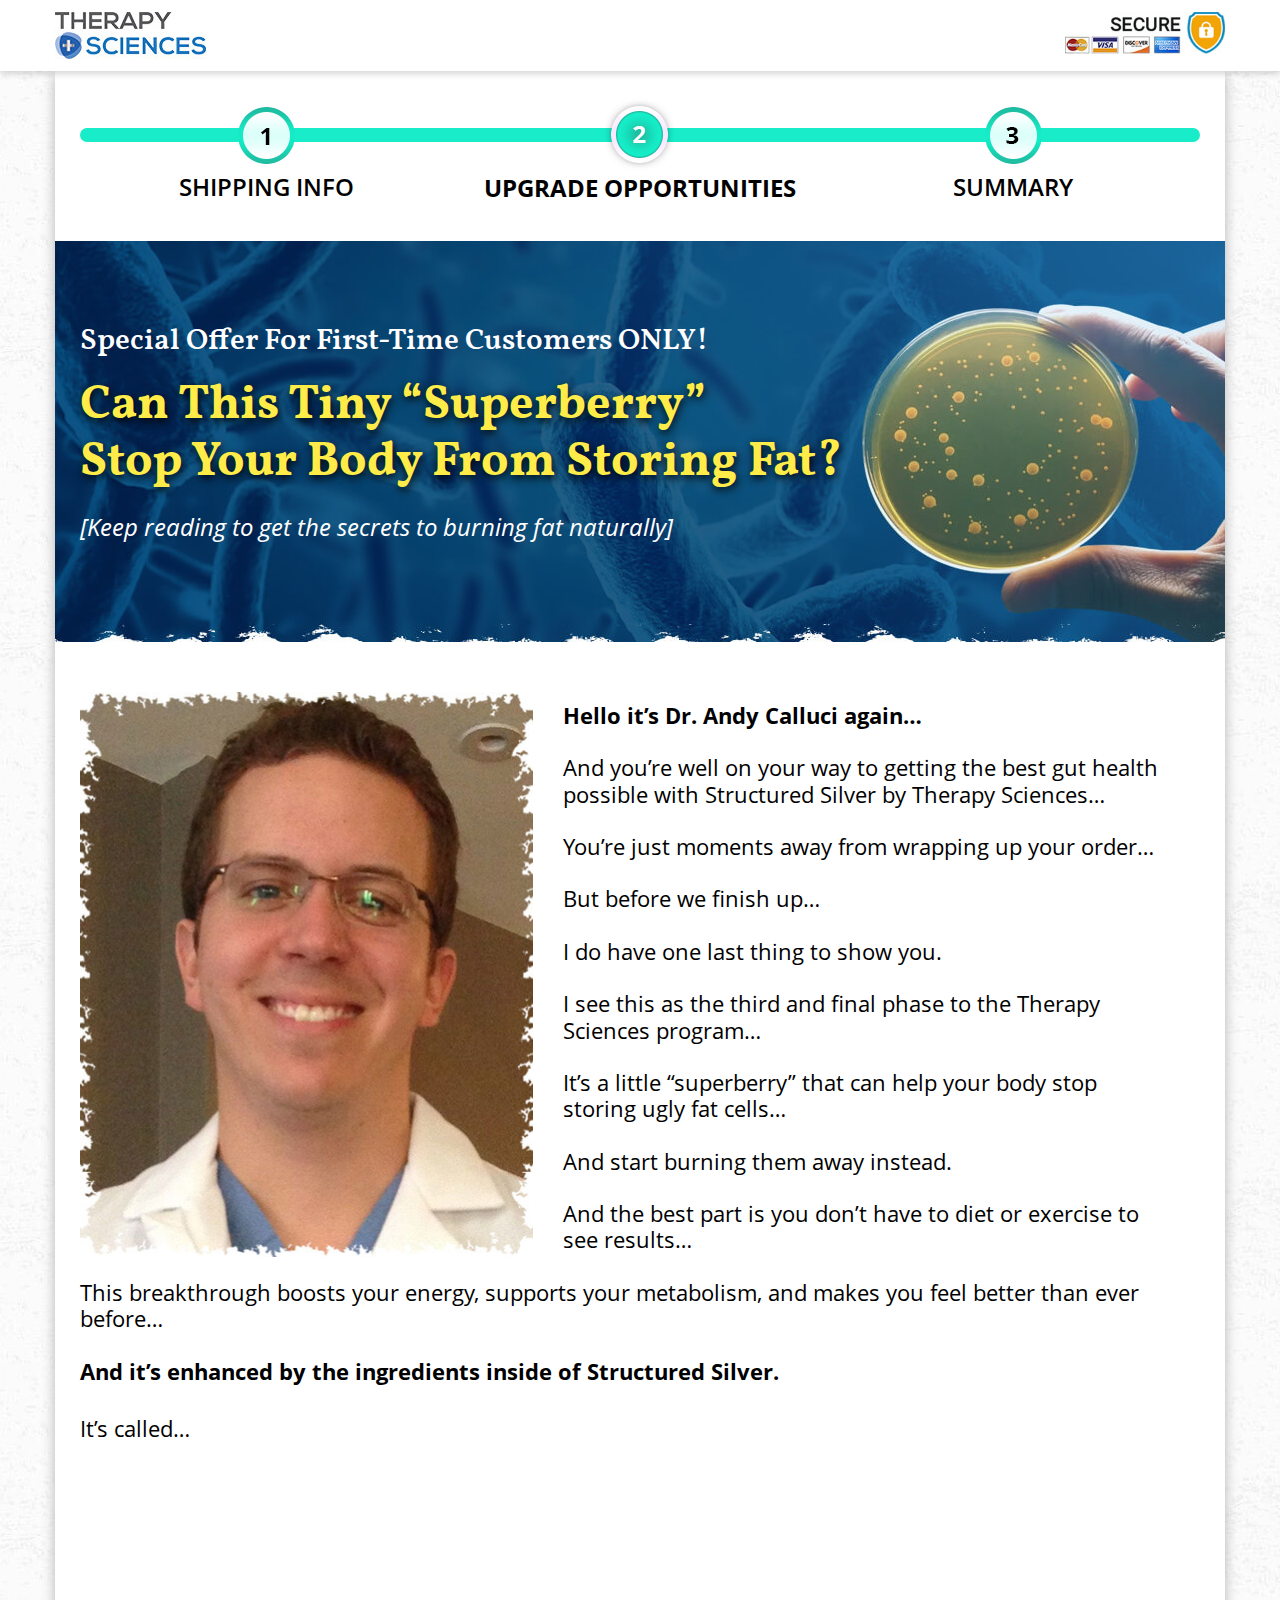
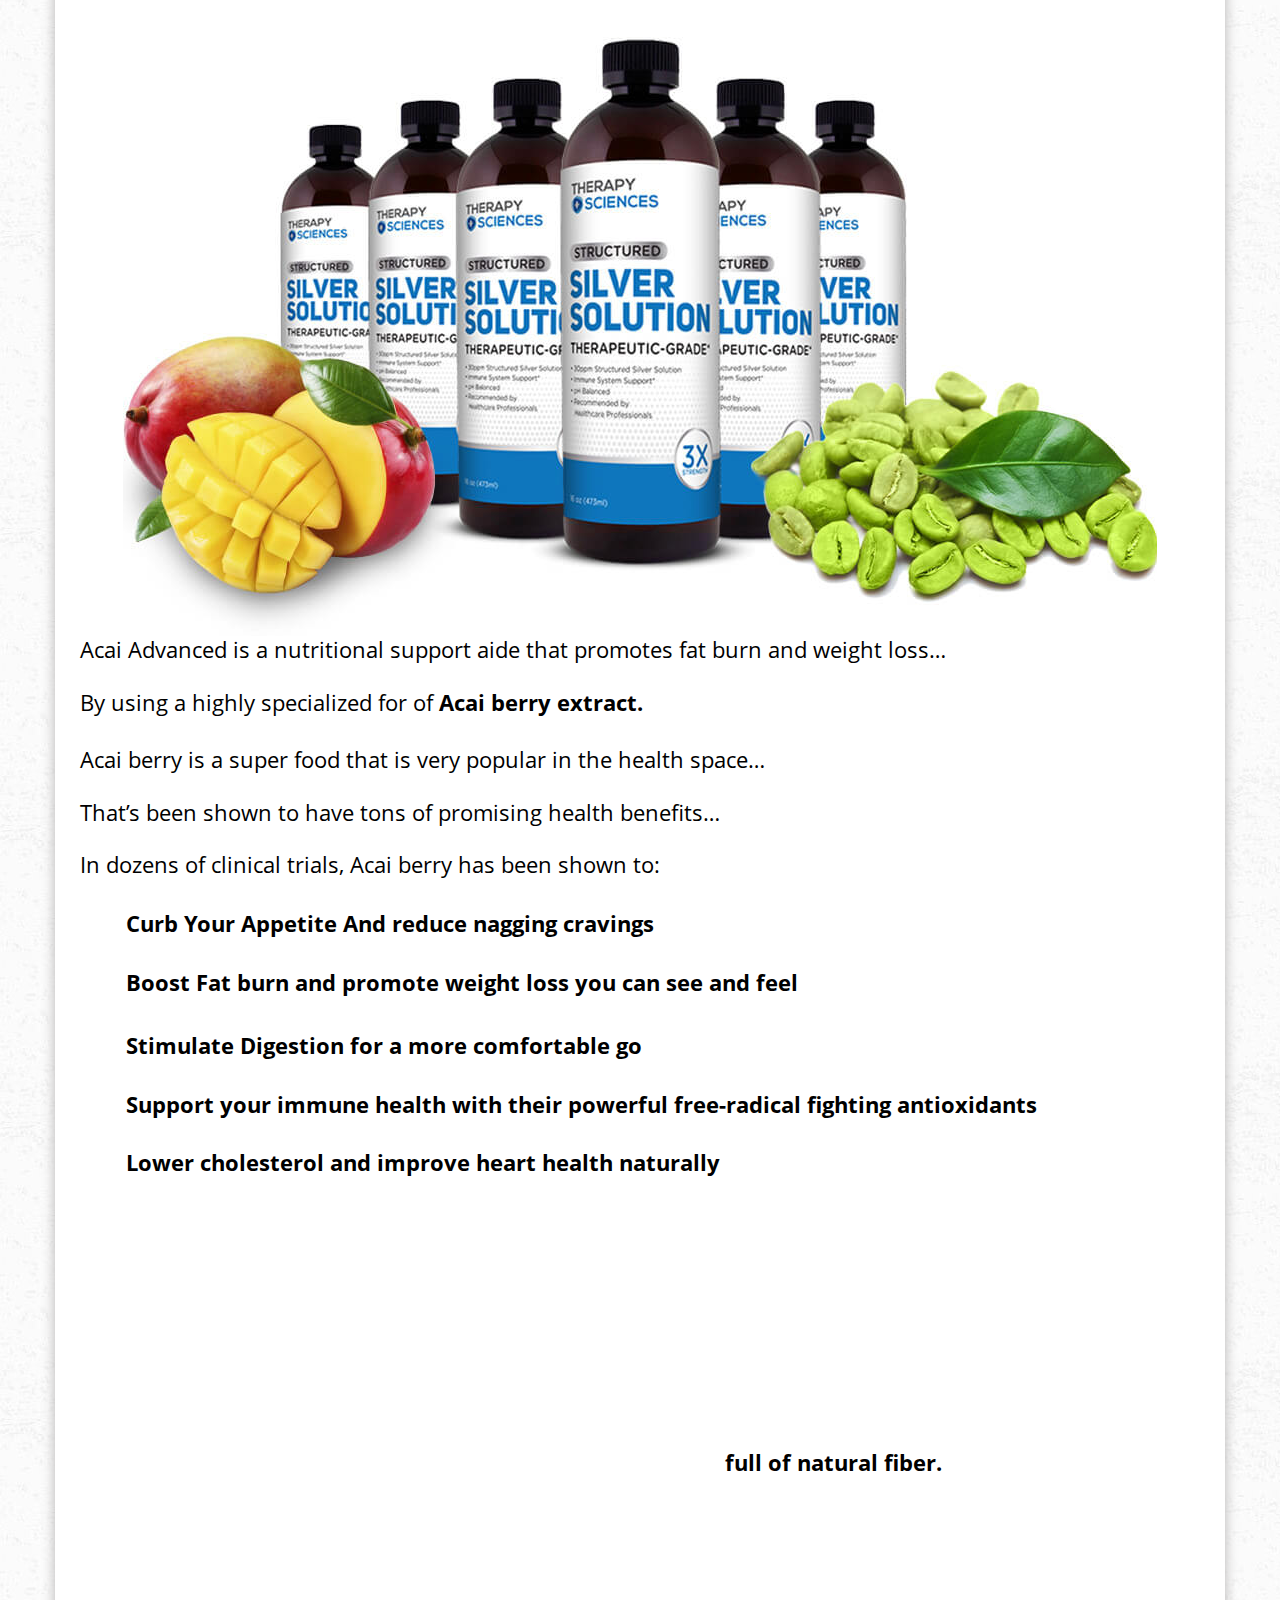
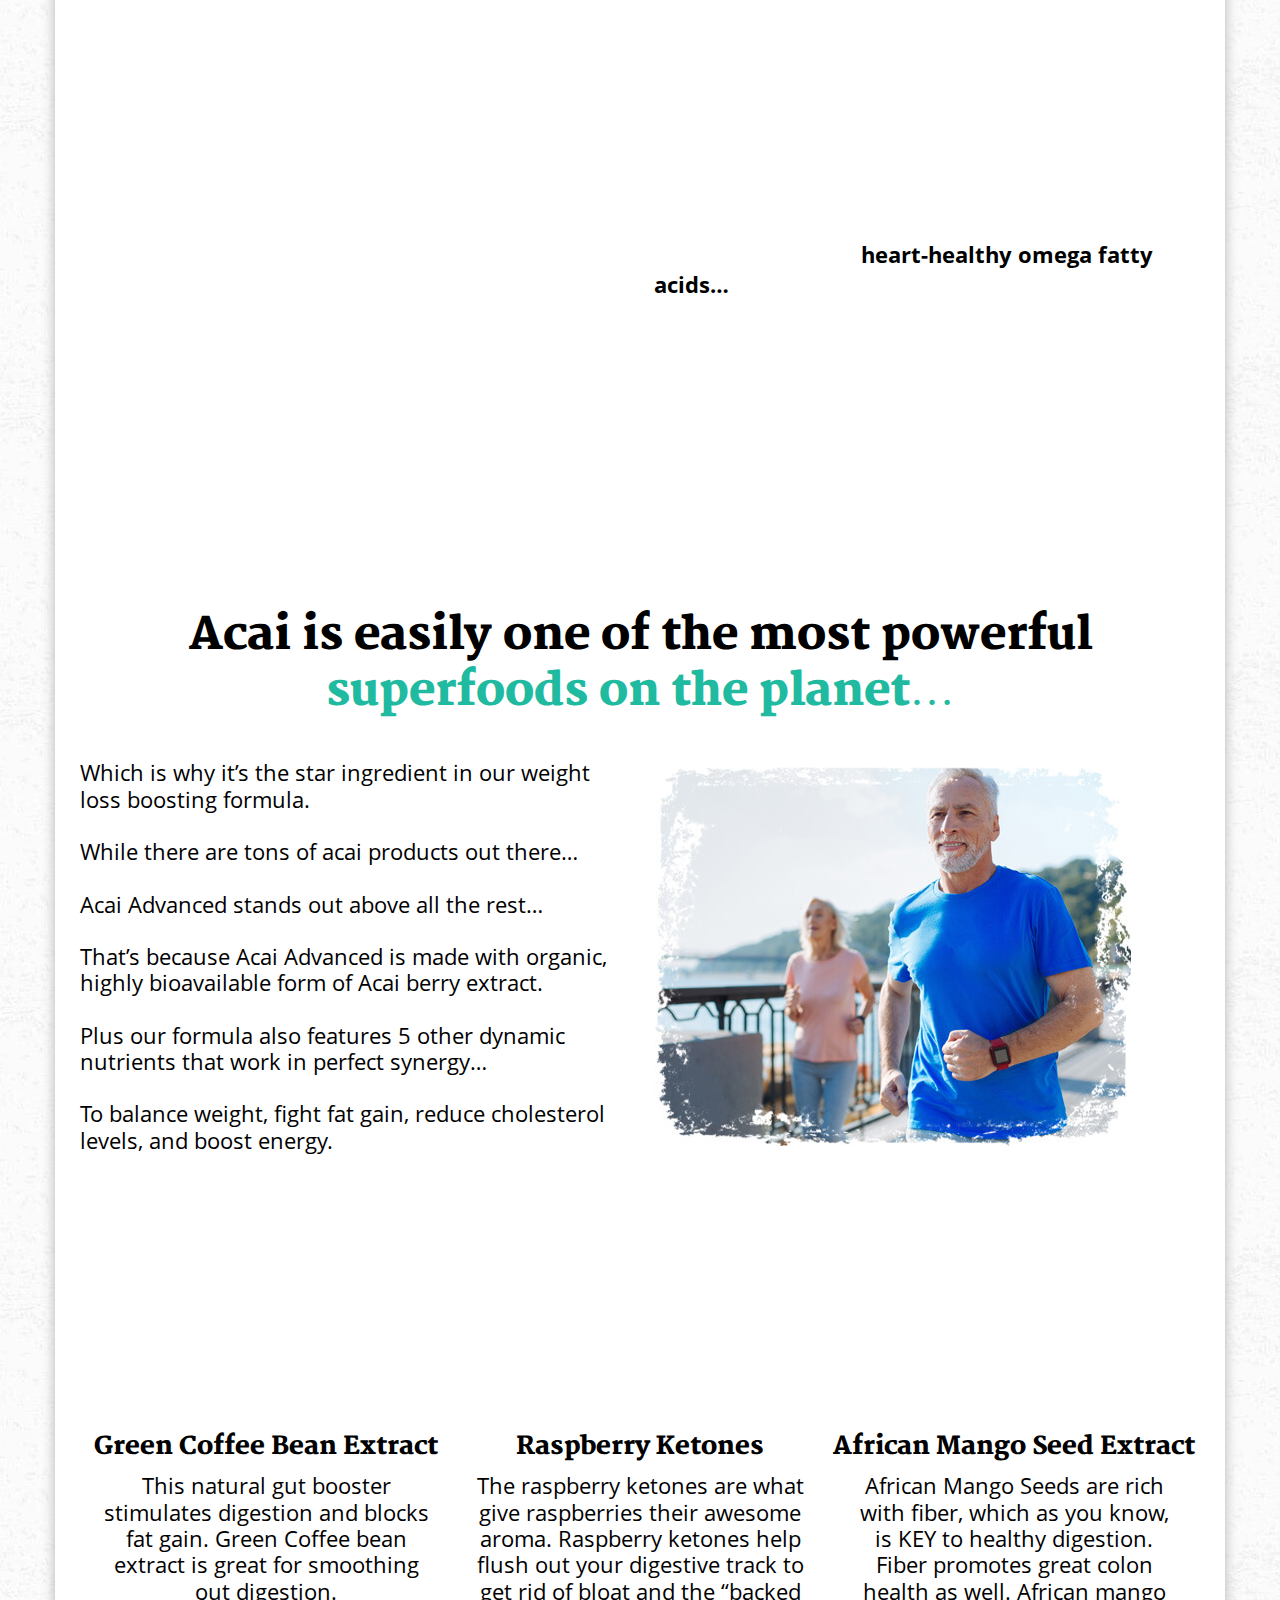
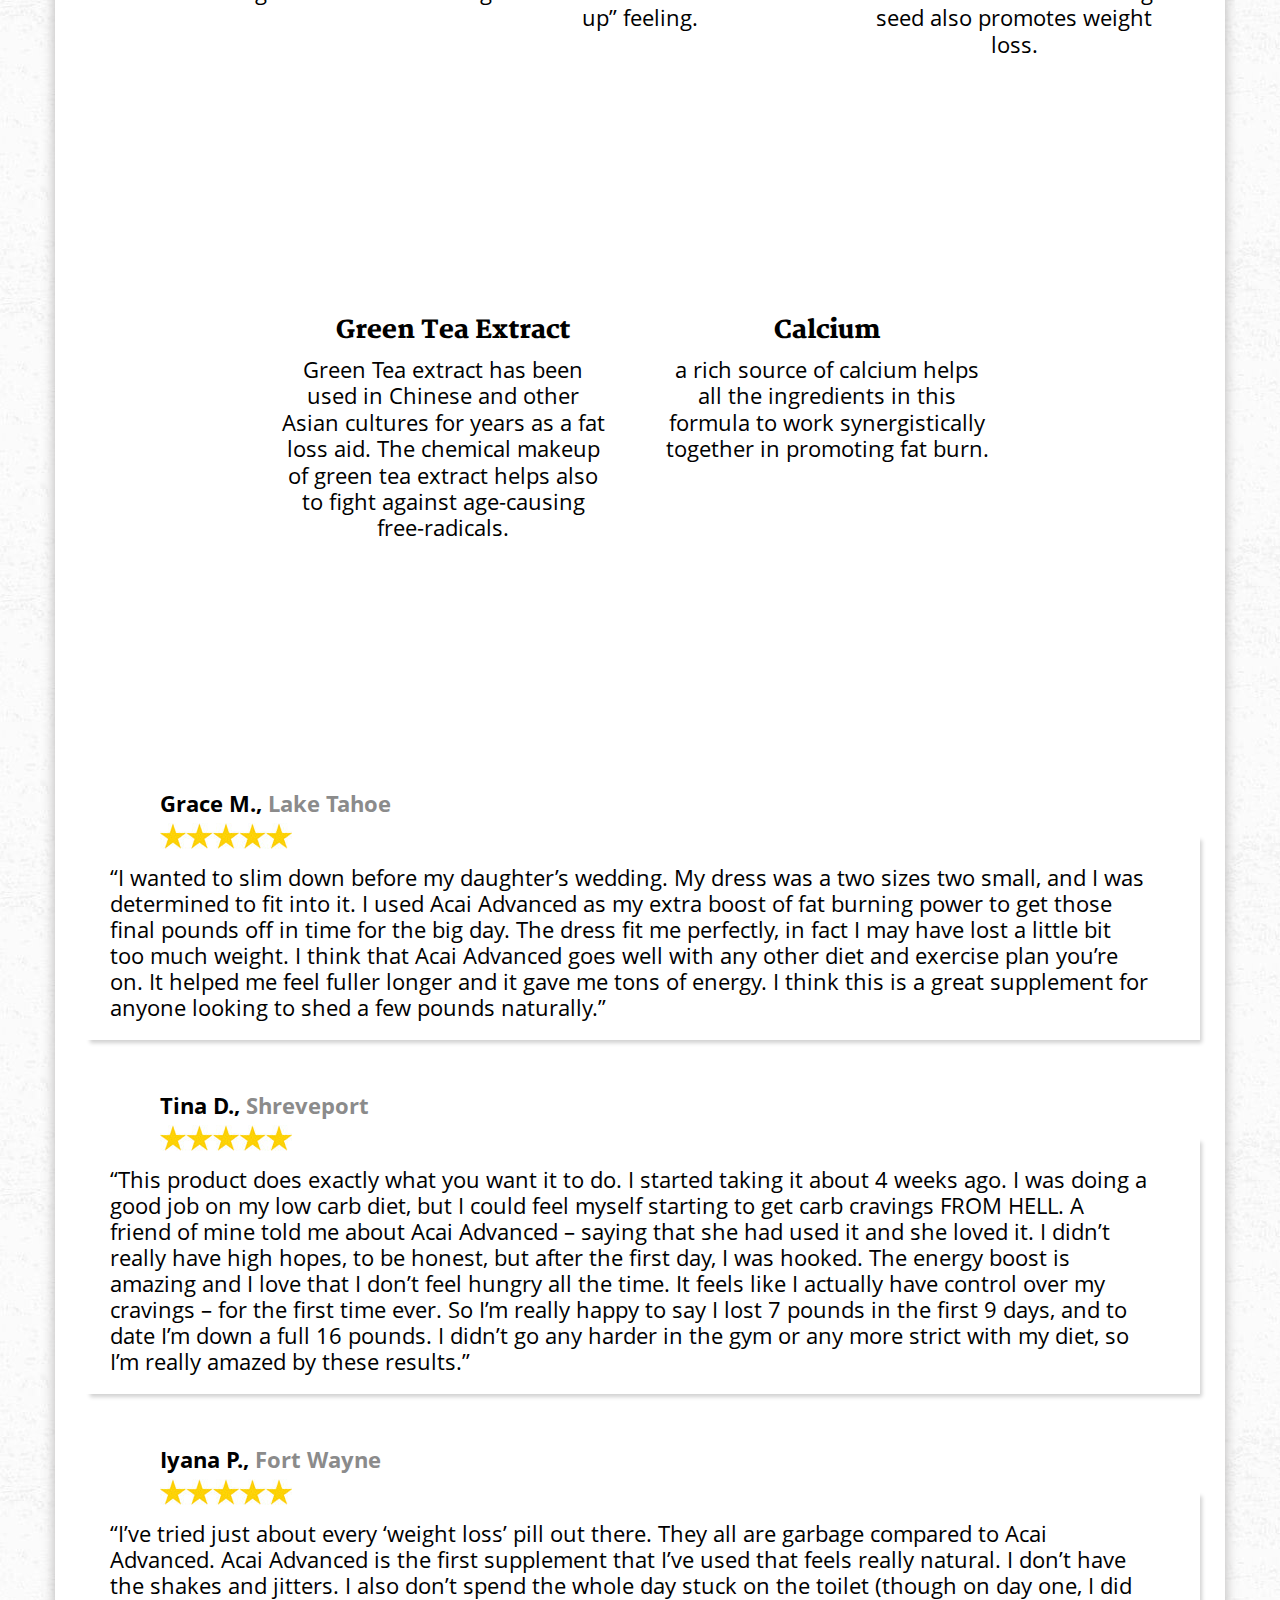
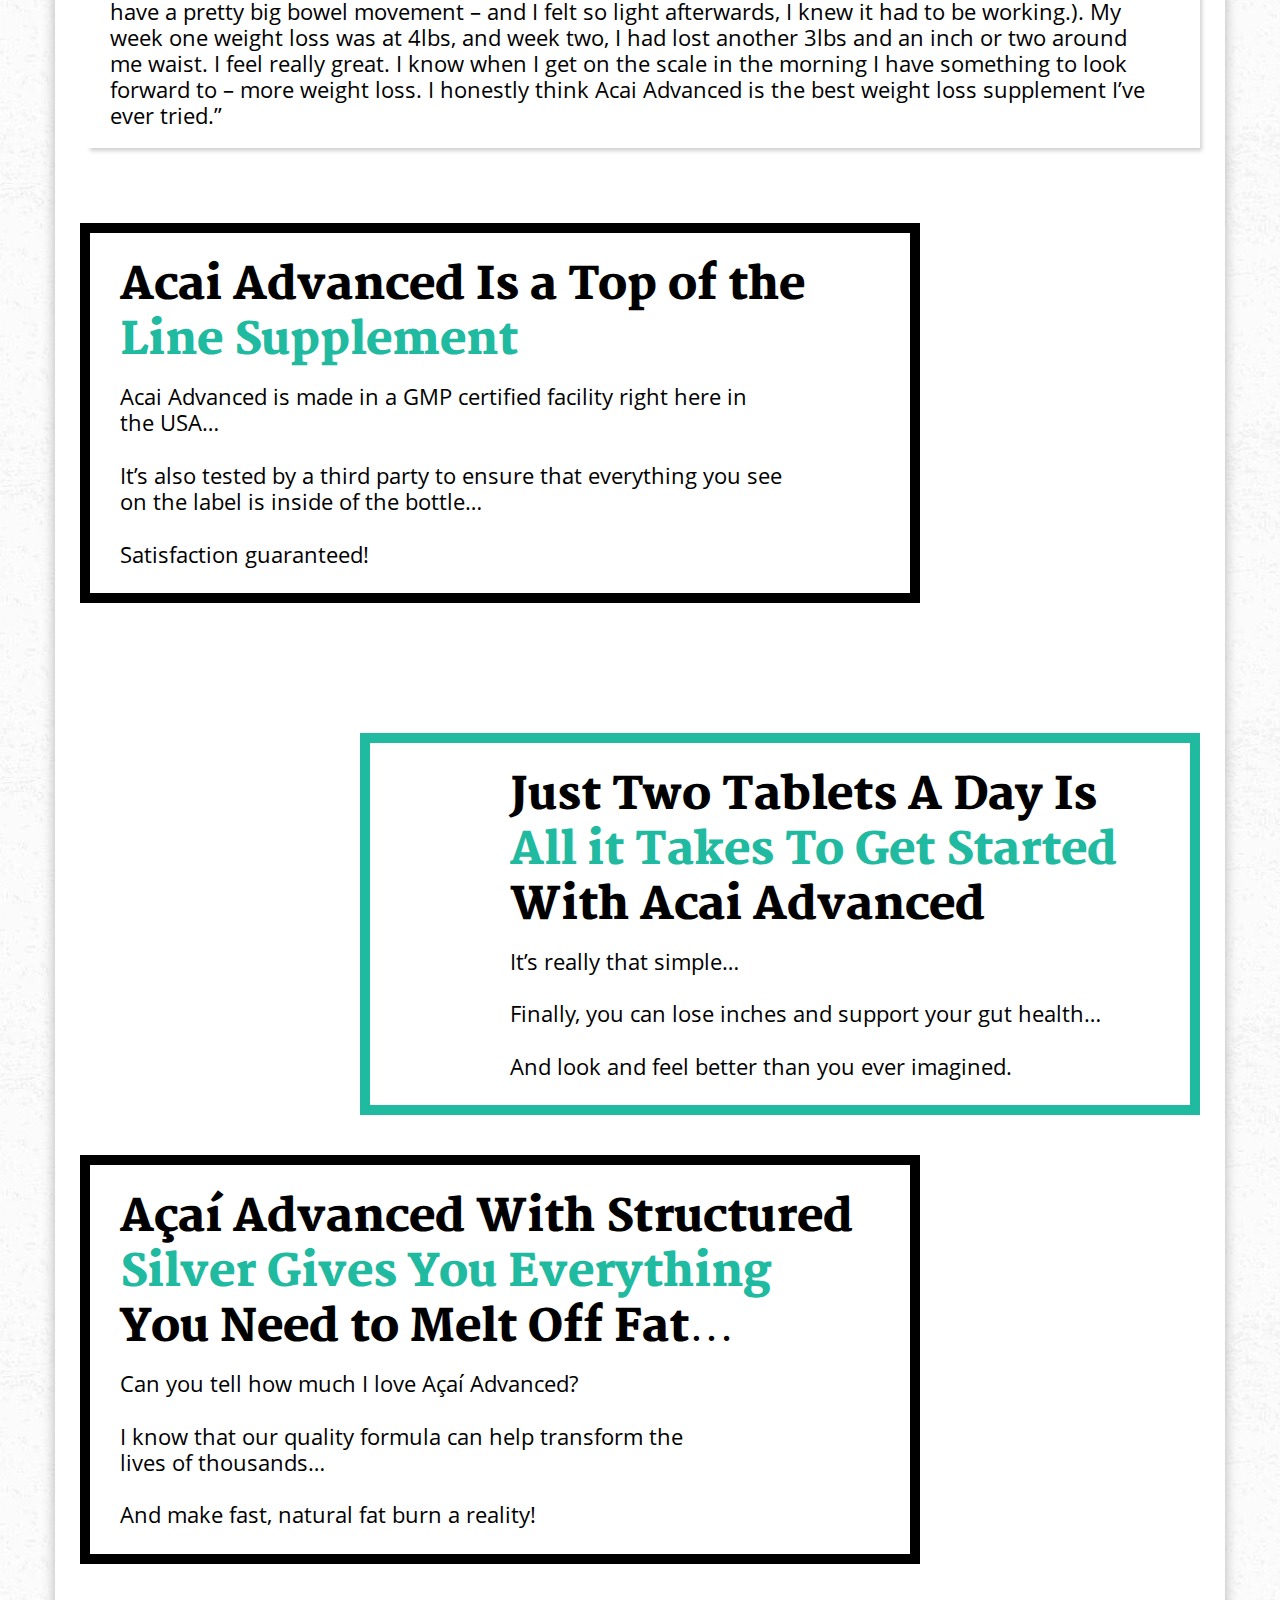
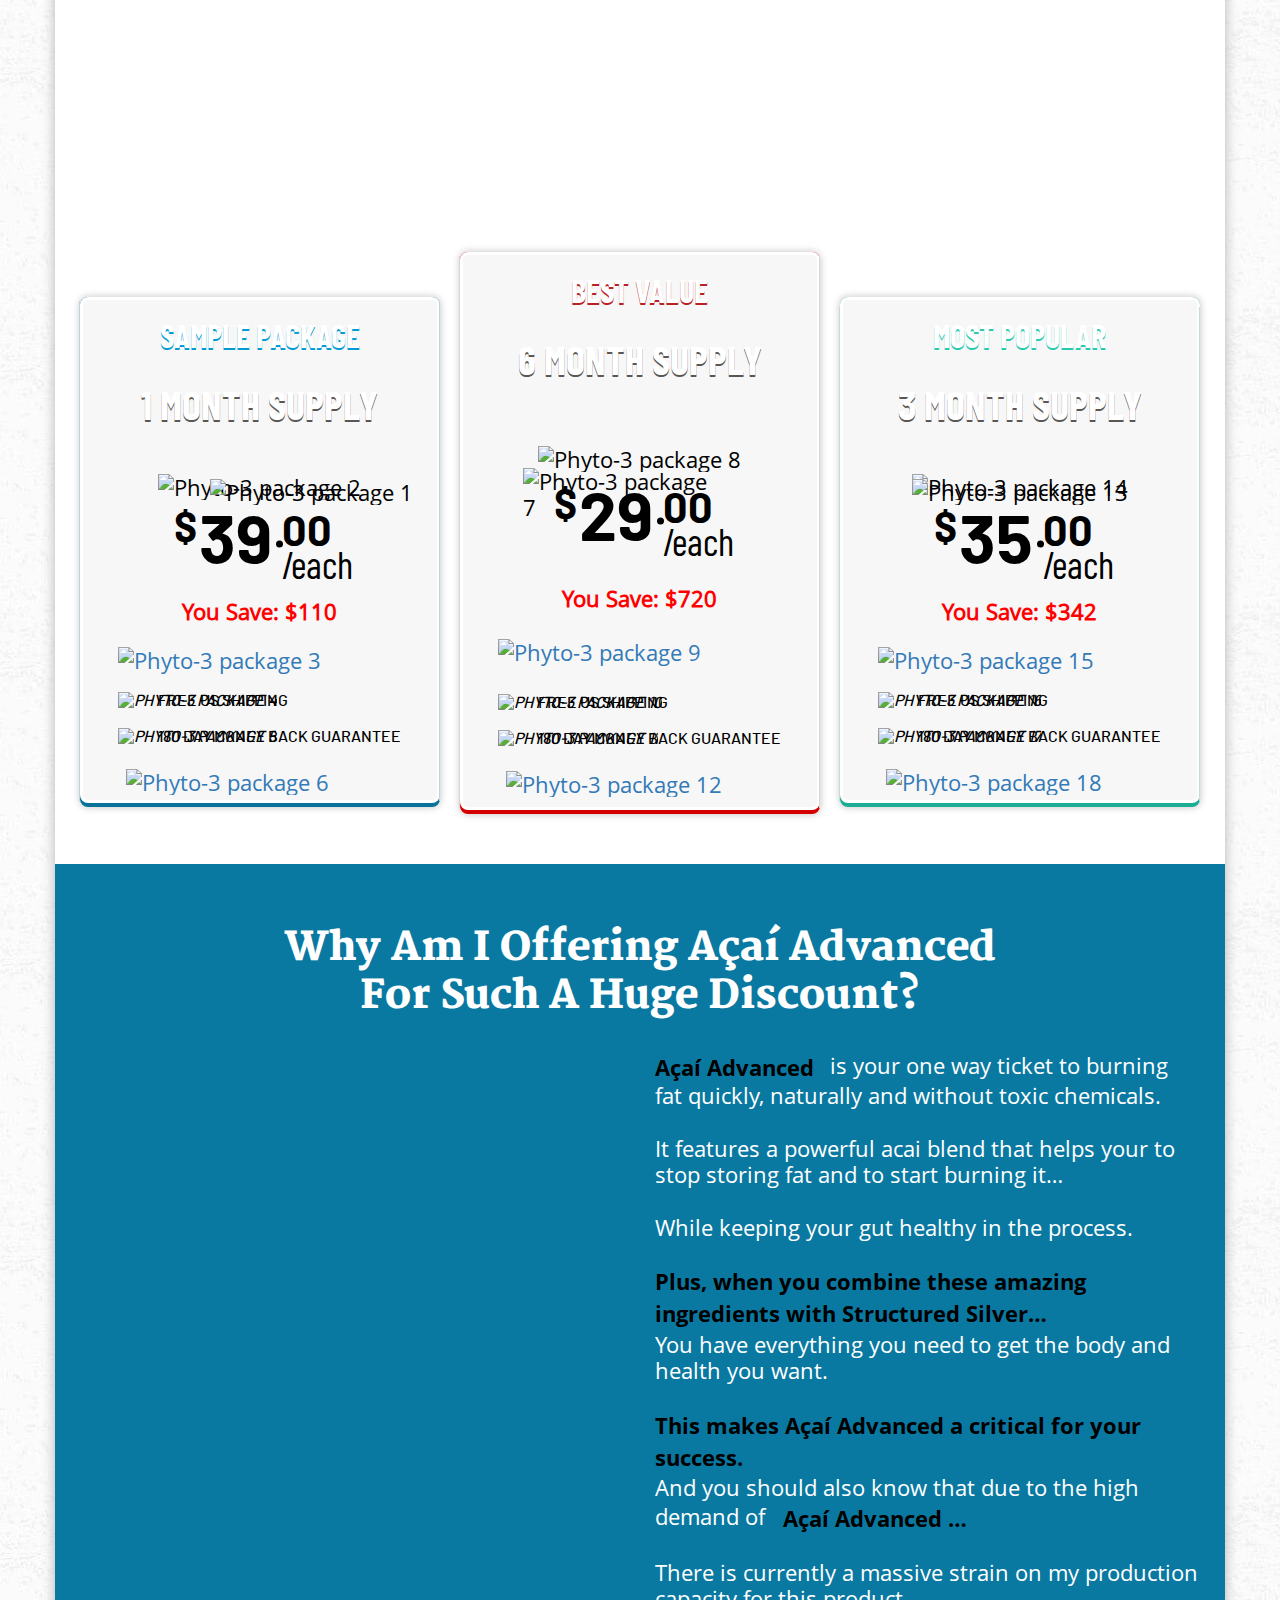
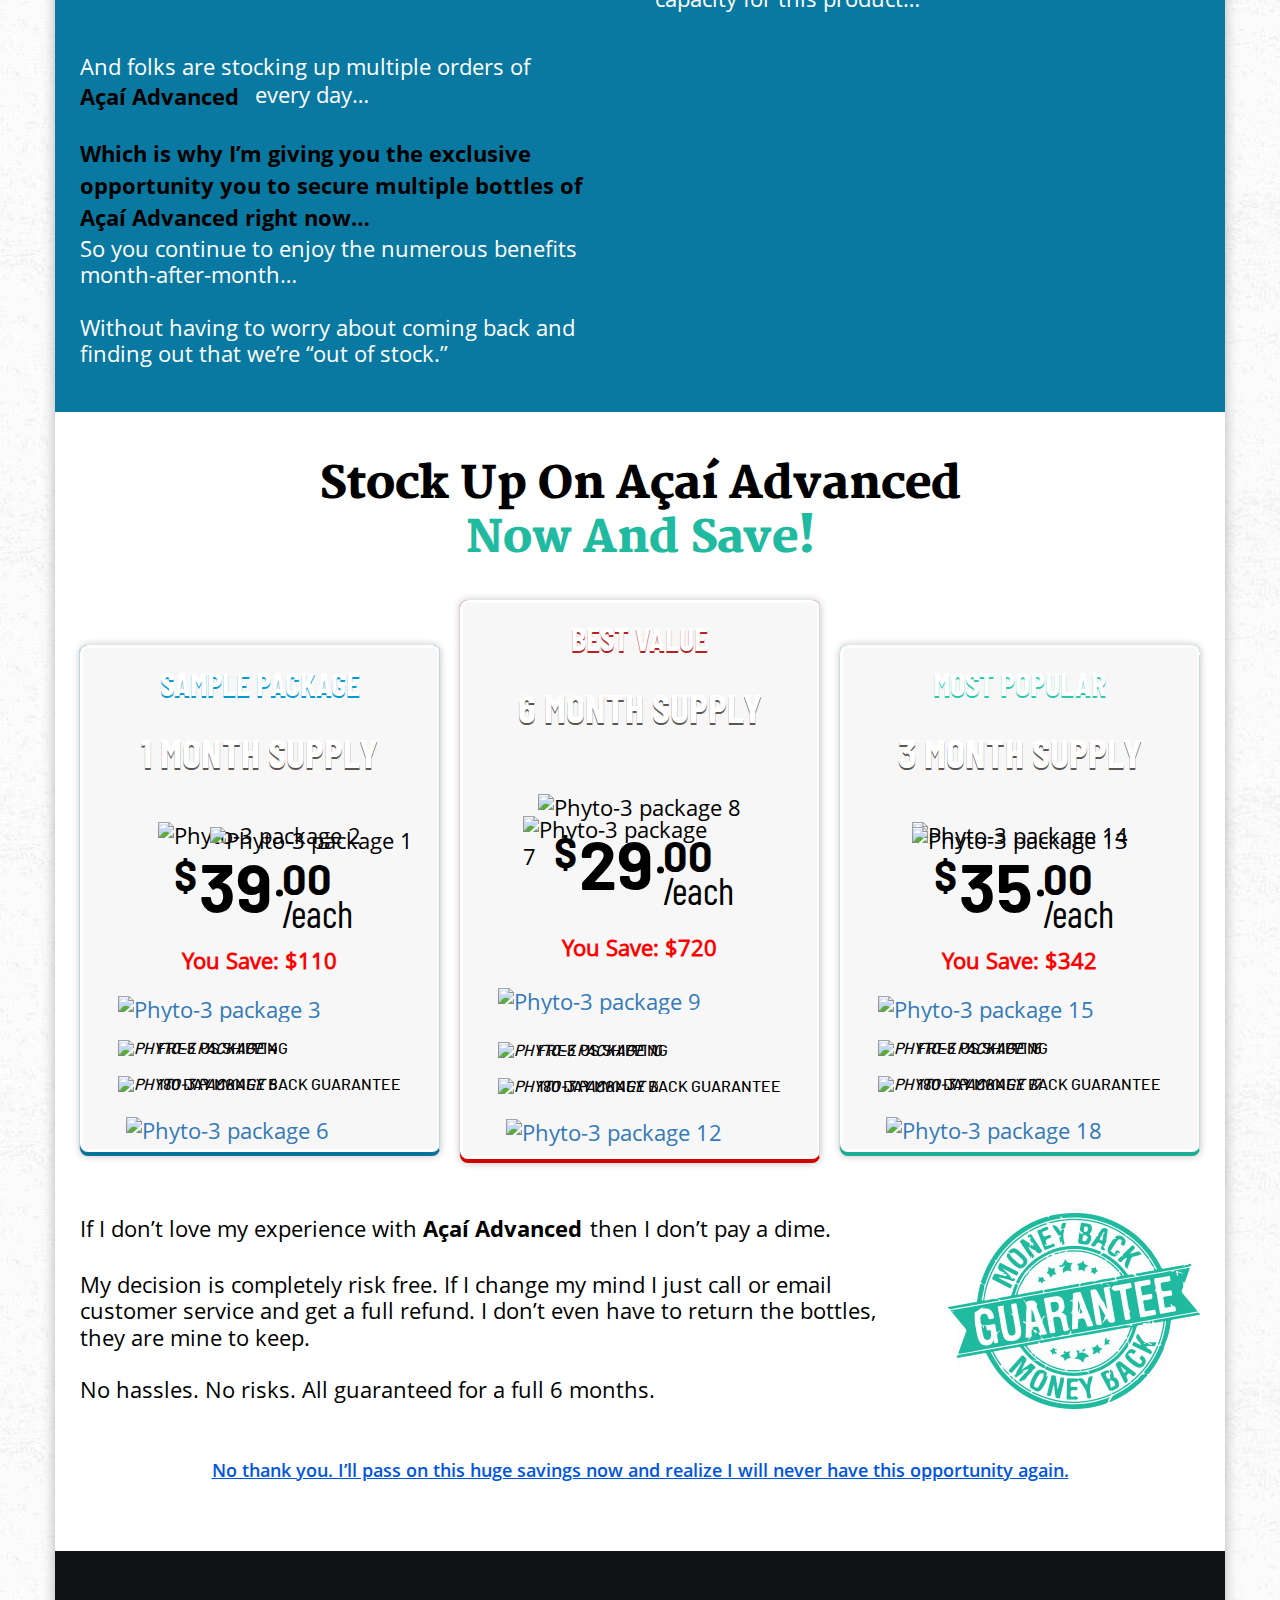
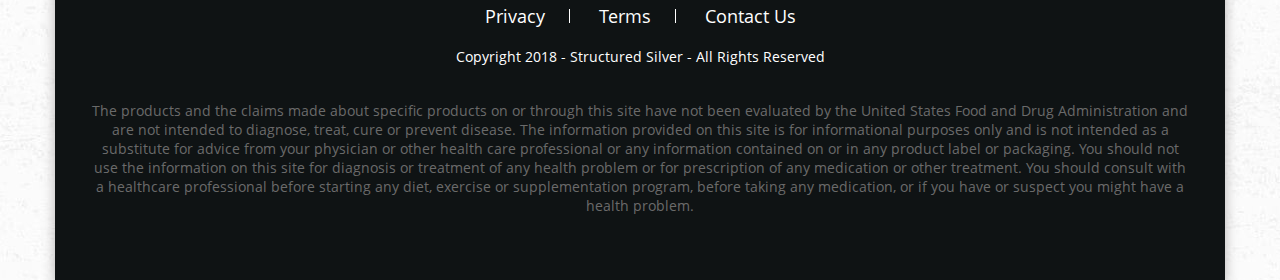
==== commit b78d4dd4: "client feedback fix done" ====
--- a/index.html
+++ b/index.html
@@ -385,6 +385,9 @@
                             <sup>00</sup>
                             <sub>/each</sub>
                           </div>
+                          <div class="fl-pkg-save-price">
+                            <strong>You Save: $110</strong>
+                          </div>
                         </div>
                         <div class="fl-pkg-grd-ftr">
                           <div class="fl-add-to-cart-btn-img">
@@ -426,6 +429,9 @@
                             <sup>00</sup>
                             <sub>/each</sub>
                           </div>
+                          <div class="fl-pkg-save-price">
+                            <strong>You Save: $720</strong>
+                          </div>
                         </div>
                         <div class="fl-pkg-grd-ftr">
                           <div class="fl-add-to-cart-btn-img">
@@ -467,6 +473,9 @@
                             <sup>00</sup>
                             <sub>/each</sub>
                           </div>
+                          <div class="fl-pkg-save-price">
+                            <strong>You Save: $342</strong>
+                          </div>
                         </div>
                         <div class="fl-pkg-grd-ftr">
                           <div class="fl-add-to-cart-btn-img">
@@ -507,6 +516,9 @@
                             <strong>39</strong>
                             <sup>00</sup>
                             <sub>/each</sub>
+                          </div>
+                          <div class="fl-pkg-save-price">
+                            <strong>You Save: $110</strong>
                           </div>
                         </div>
                         <div class="fl-pkg-grd-ftr">
@@ -631,6 +643,9 @@
                             <sup>00</sup>
                             <sub>/each</sub>
                           </div>
+                          <div class="fl-pkg-save-price">
+                            <strong>You Save: $110</strong>
+                          </div>
                         </div>
                         <div class="fl-pkg-grd-ftr">
                           <div class="fl-add-to-cart-btn-img">
@@ -672,6 +687,9 @@
                             <sup>00</sup>
                             <sub>/each</sub>
                           </div>
+                          <div class="fl-pkg-save-price">
+                            <strong>You Save: $720</strong>
+                          </div>
                         </div>
                         <div class="fl-pkg-grd-ftr">
                           <div class="fl-add-to-cart-btn-img">
@@ -713,6 +731,9 @@
                             <sup>00</sup>
                             <sub>/each</sub>
                           </div>
+                          <div class="fl-pkg-save-price">
+                            <strong>You Save: $342</strong>
+                          </div>
                         </div>
                         <div class="fl-pkg-grd-ftr">
                           <div class="fl-add-to-cart-btn-img">
@@ -753,6 +774,9 @@
                             <strong>39</strong>
                             <sup>00</sup>
                             <sub>/each</sub>
+                          </div>
+                          <div class="fl-pkg-save-price">
+                            <strong>You Save: $110</strong>
                           </div>
                         </div>
                         <div class="fl-pkg-grd-ftr">
--- a/style.css
+++ b/style.css
@@ -18,6 +18,13 @@
     font-family: 'OpenSans-Bold';
     src: url(assets/fonts/OpenSans-Bold/OpenSans-Bold.woff2) format('woff2'), 
      	 url(assets/fonts/OpenSans-Bold/OpenSans-Bold.woff) format('woff');
+    font-weight: ;
+    font-style: normal
+}
+@font-face {
+    font-family: 'OpenSansItalic';
+    src: url(assets/fonts/OpenSansItalic/OpenSansItalic.woff2) format('woff2'), 
+         url(assets/fonts/OpenSansItalic/OpenSansItalic.woff) format('woff');
     font-weight: ;
     font-style: normal
 }
@@ -322,10 +329,11 @@
     line-height: 1.2;
 }
 .special-offer-dsc span {
-    font-size: 26px;
+    font-size: 24px;
     display: inline-block;
     vertical-align: baseline;
     margin-bottom: 10px;
+    font-family: 'OpenSansItalic';
 }
 .fl-content-sec-3-wrp{
     padding:50px 0 17px;
@@ -862,6 +870,10 @@
 }
 .fl-pkg-grd-controller > ul > li:nth-child(2) .fl-pkg-grd-ftr{
     padding-top: 25px;
+}
+.fl-pkg-save-price {
+    color: #f00;
+    padding-top: 15px;
 }
 .fl-pkg-grd-col-hdr{
     border-radius: 5px 5px 0 0;
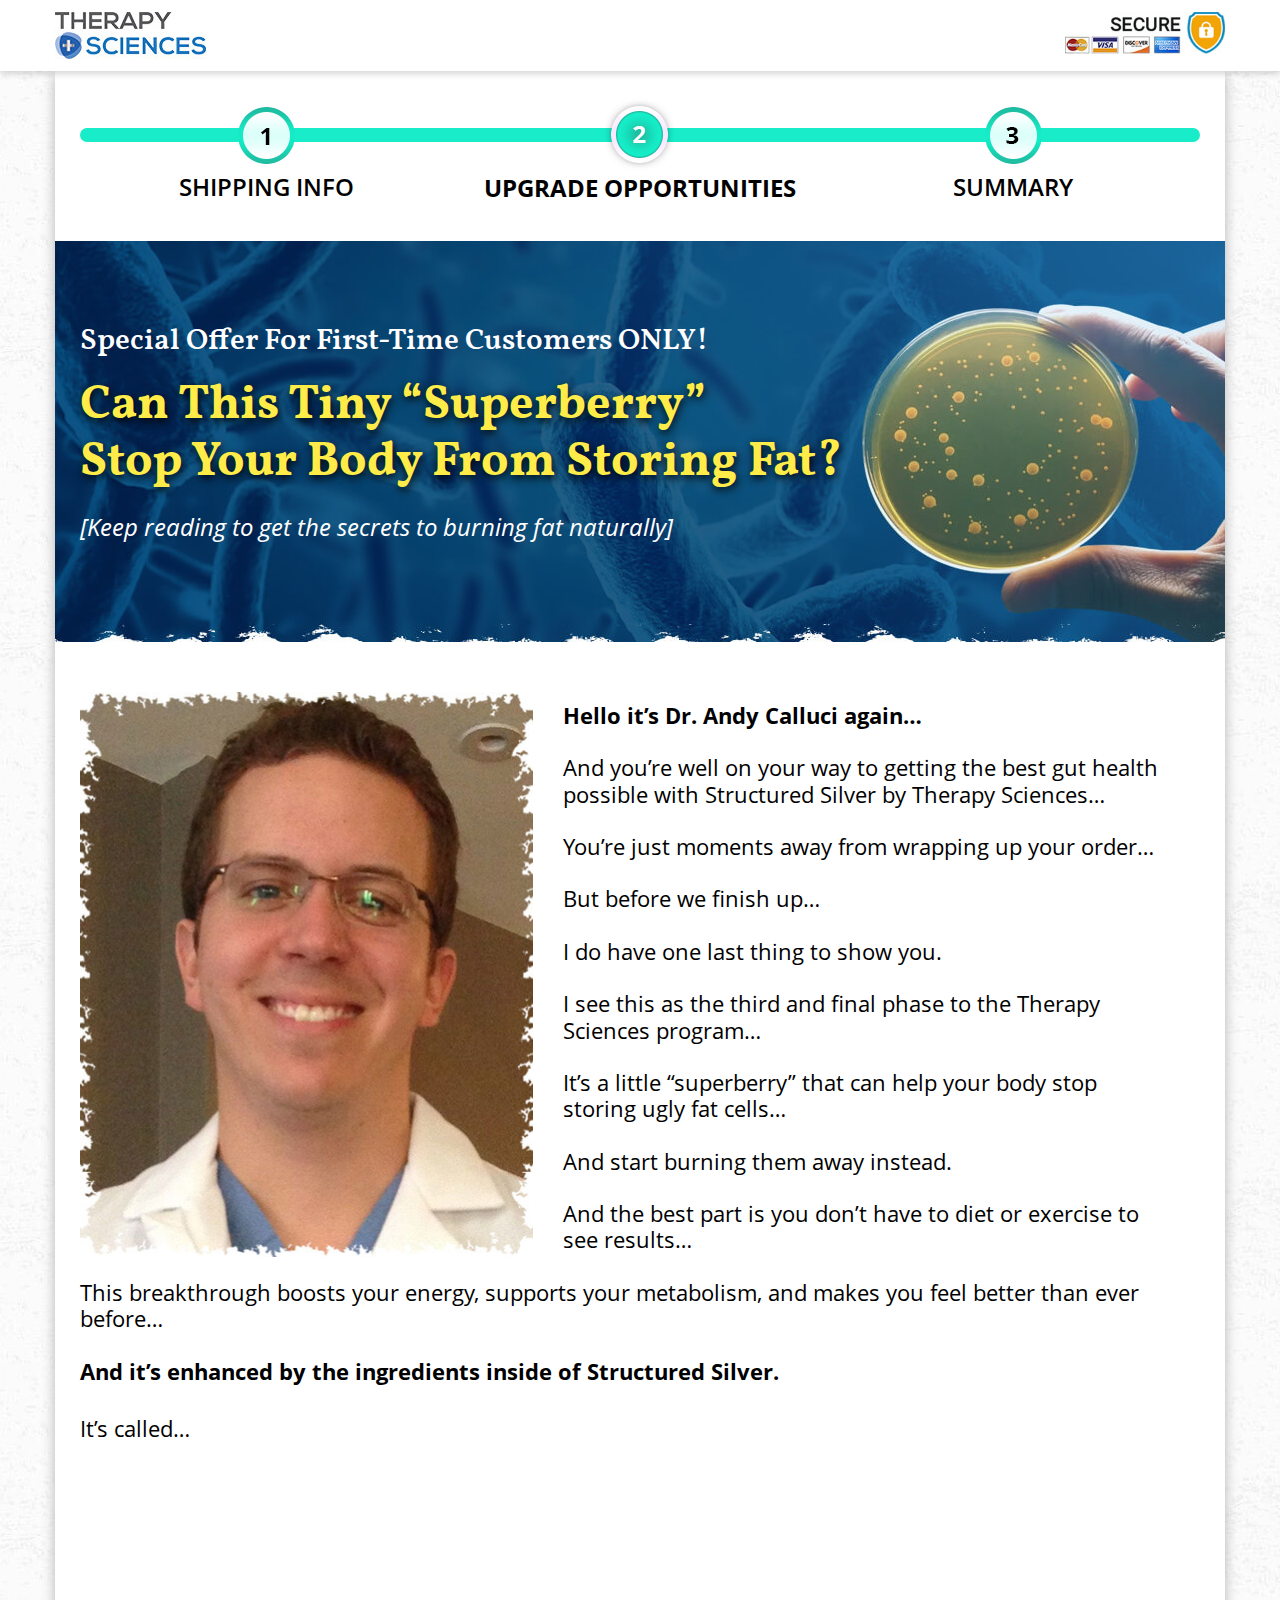
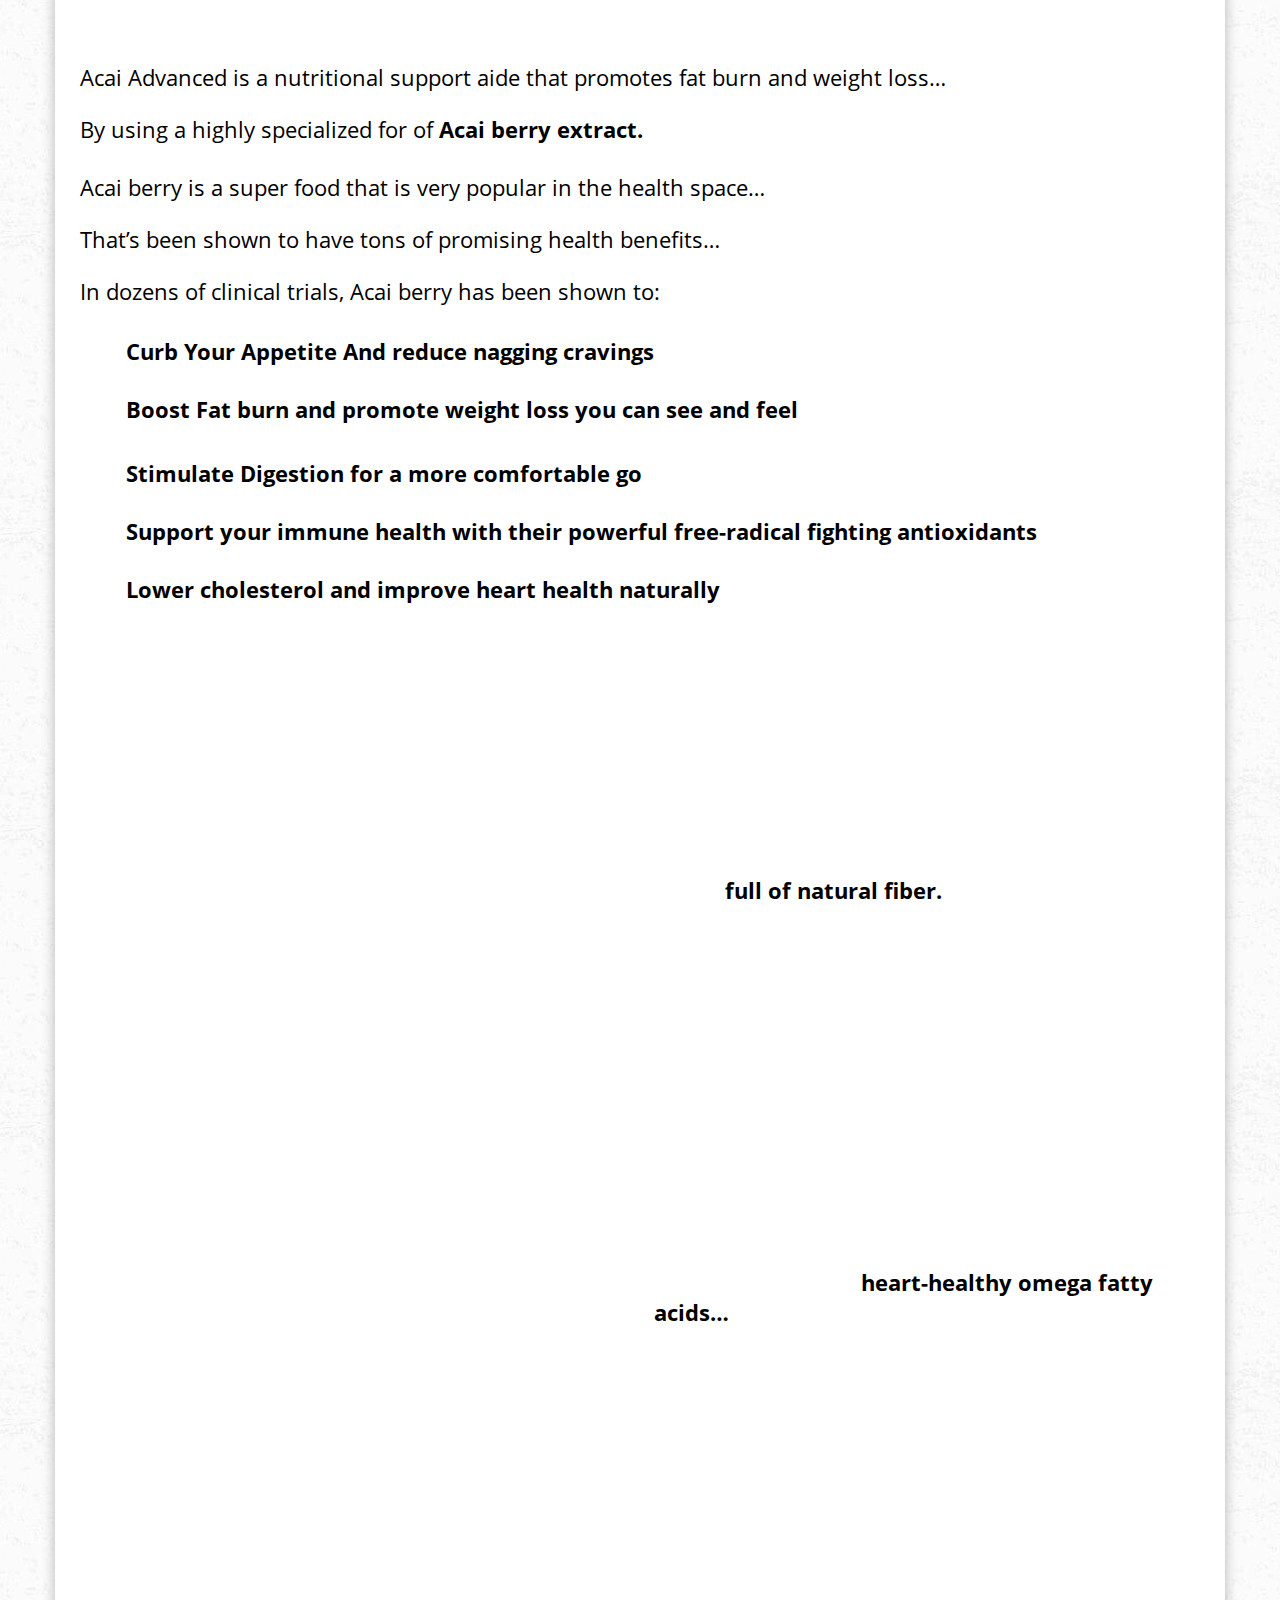
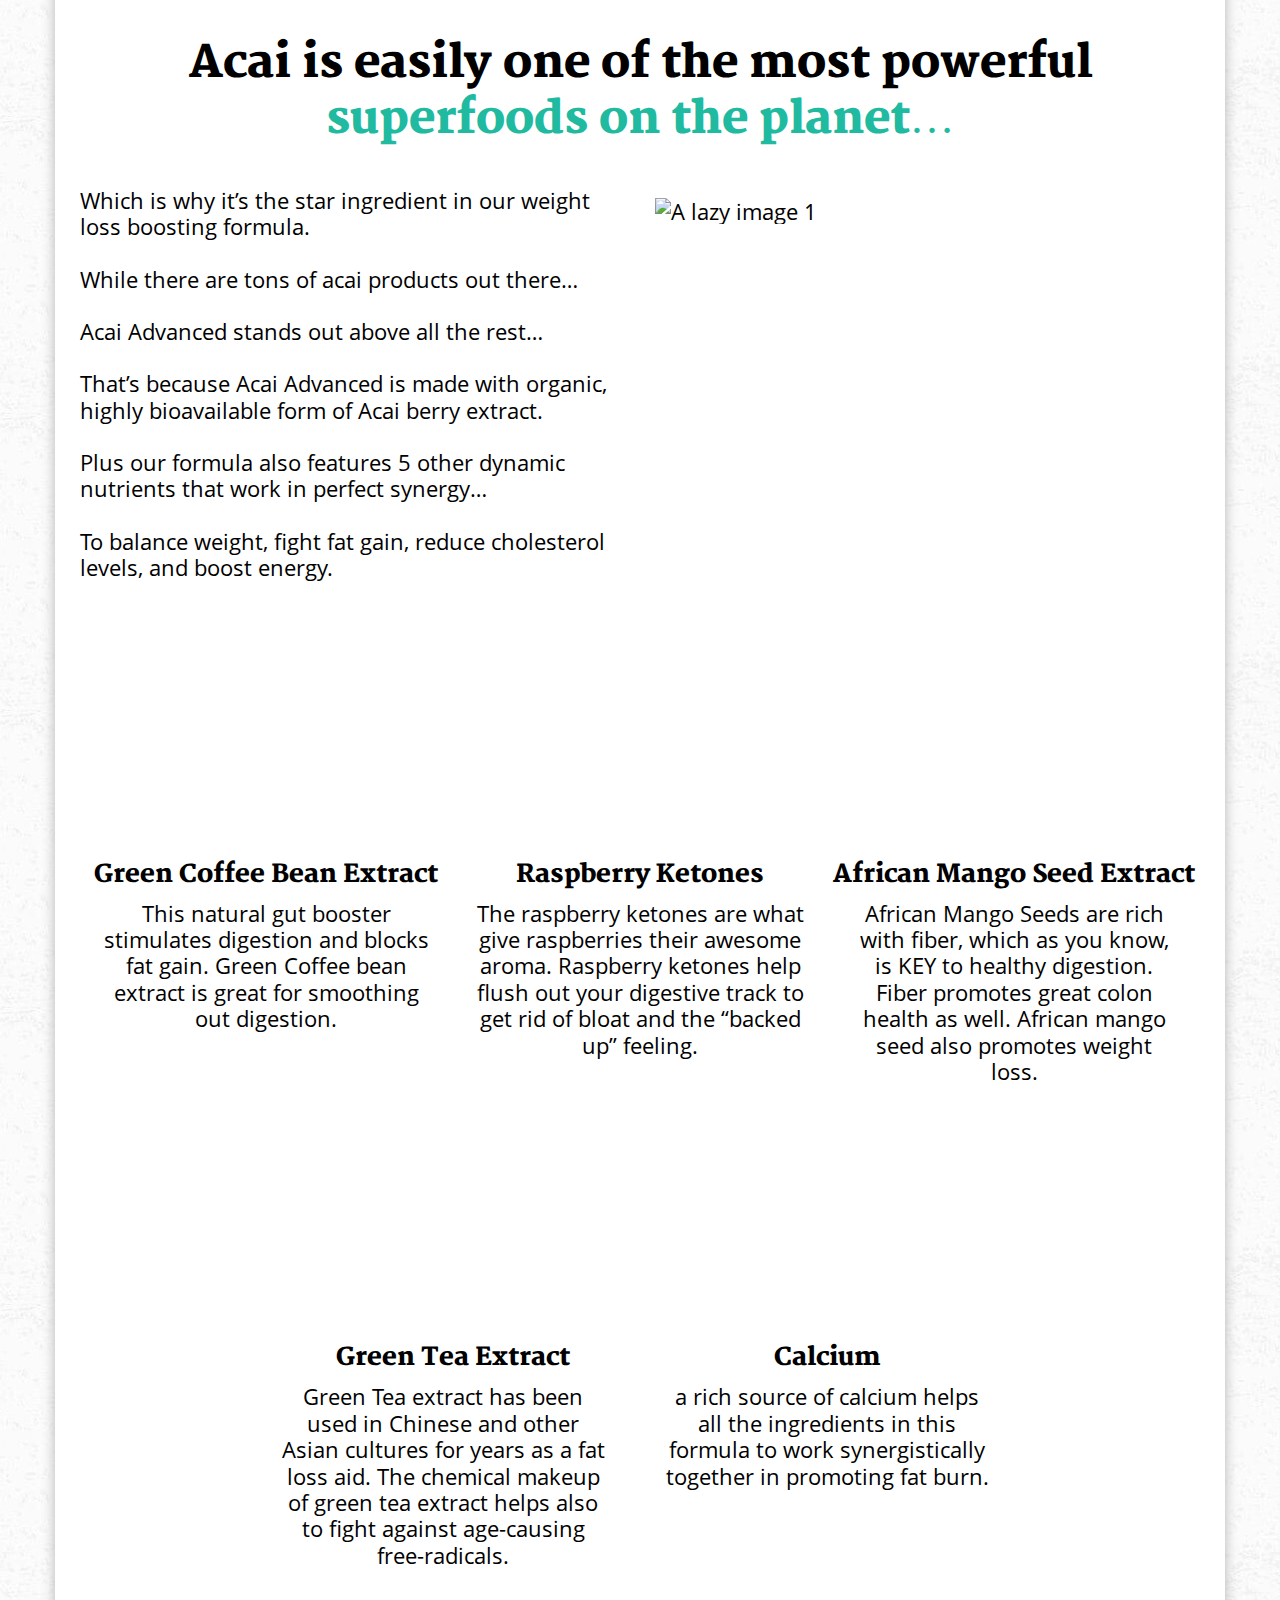
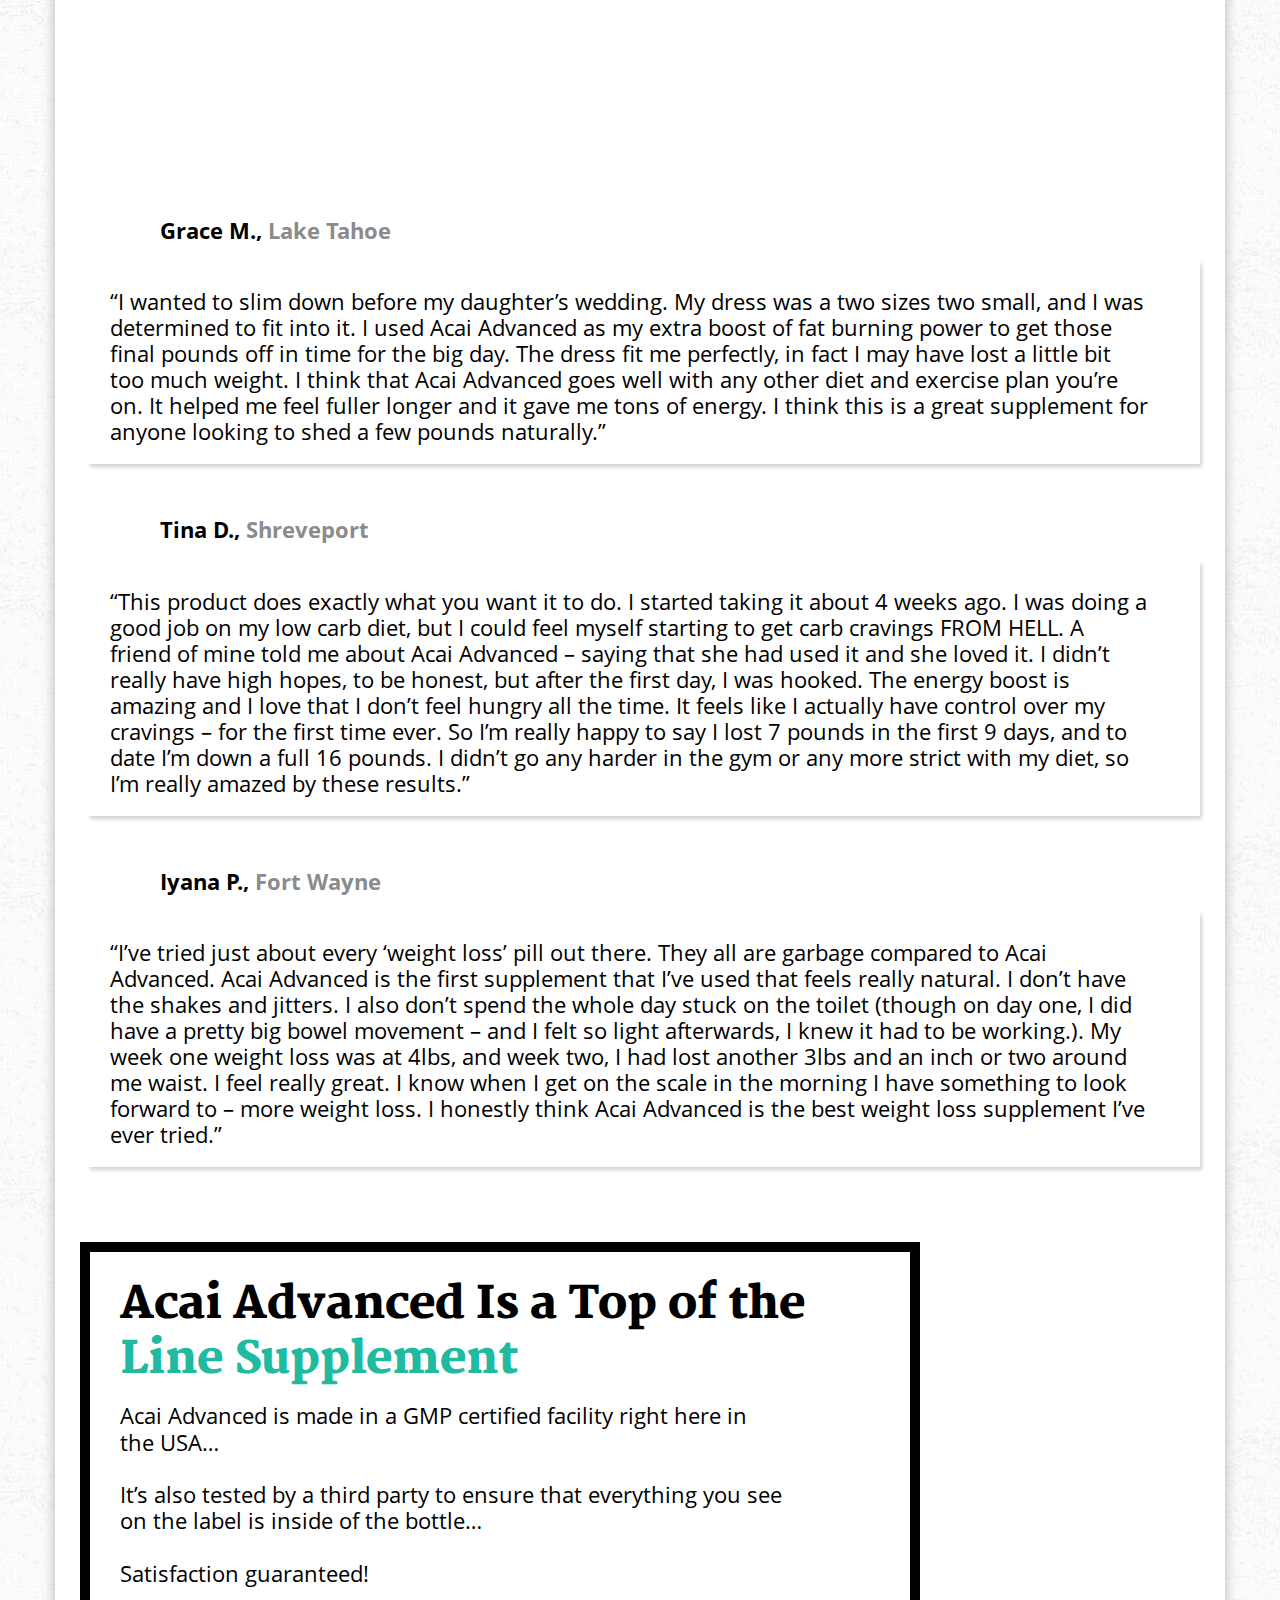
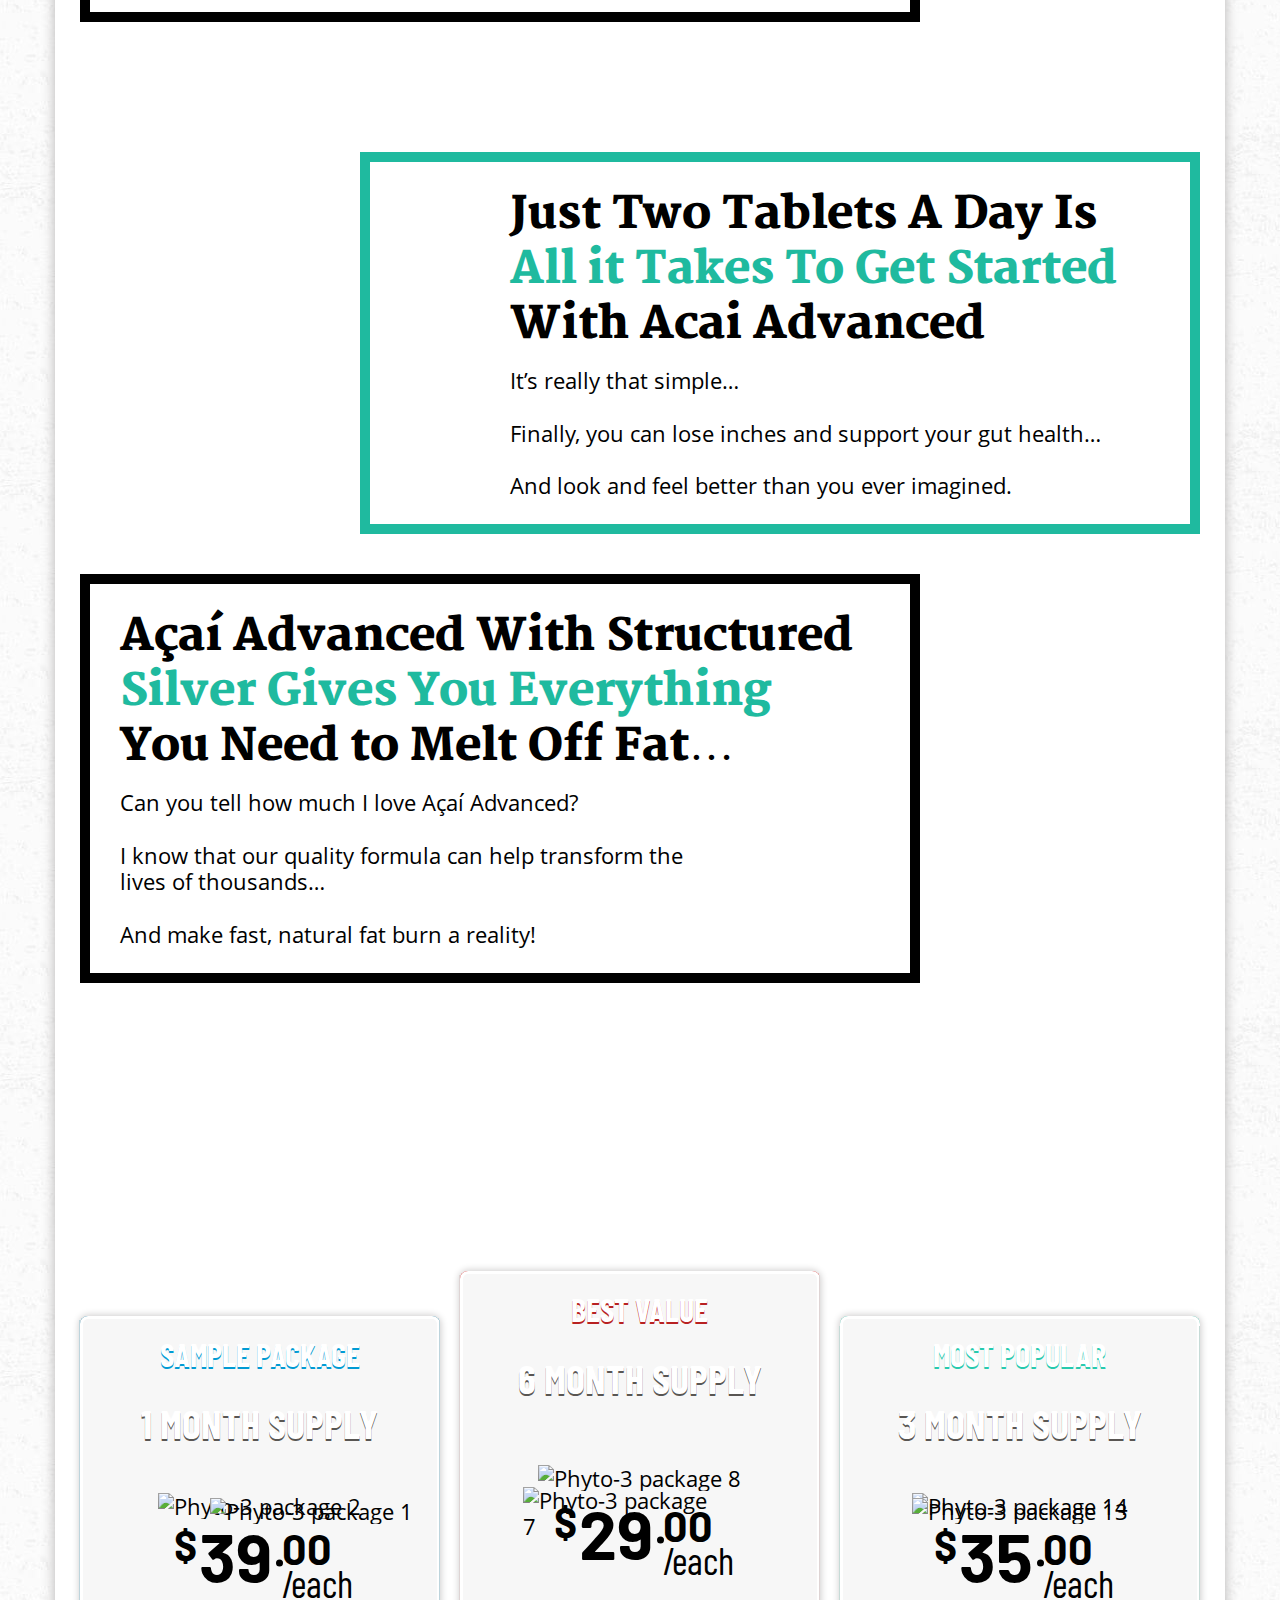
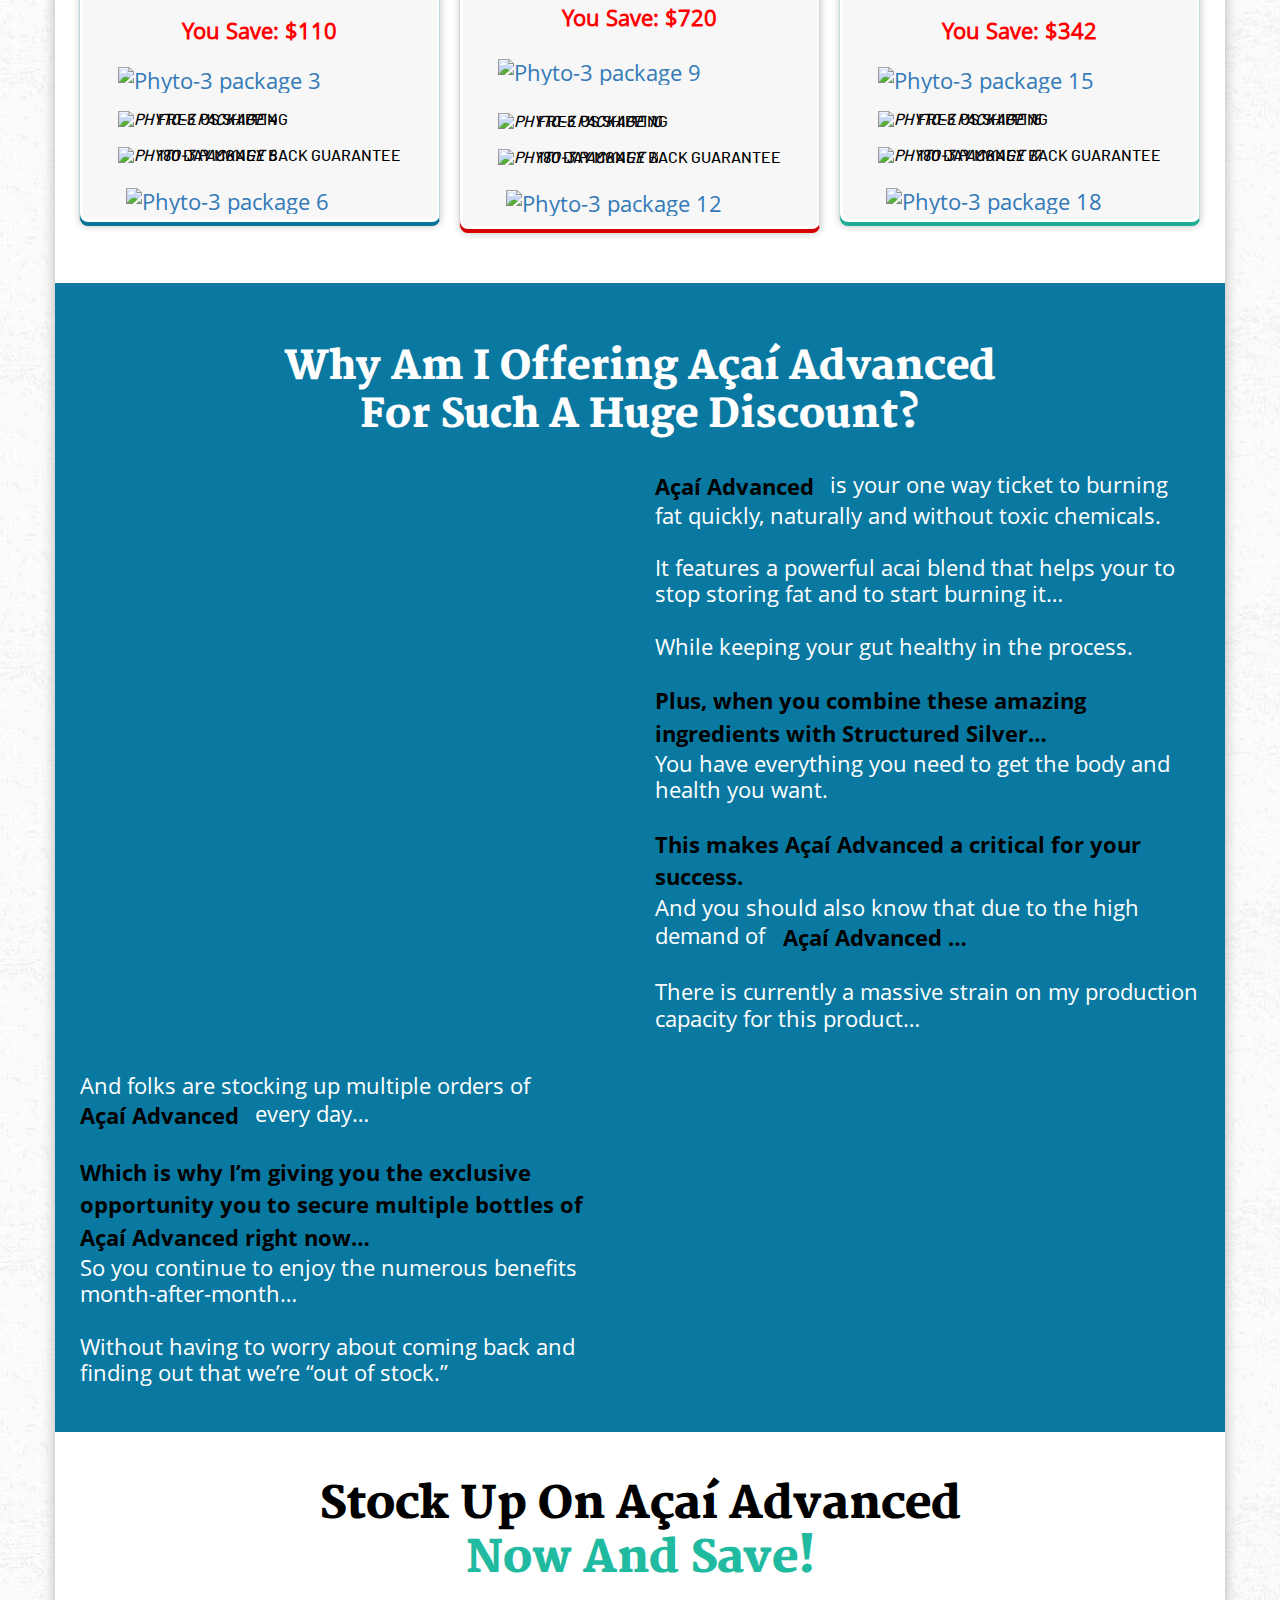
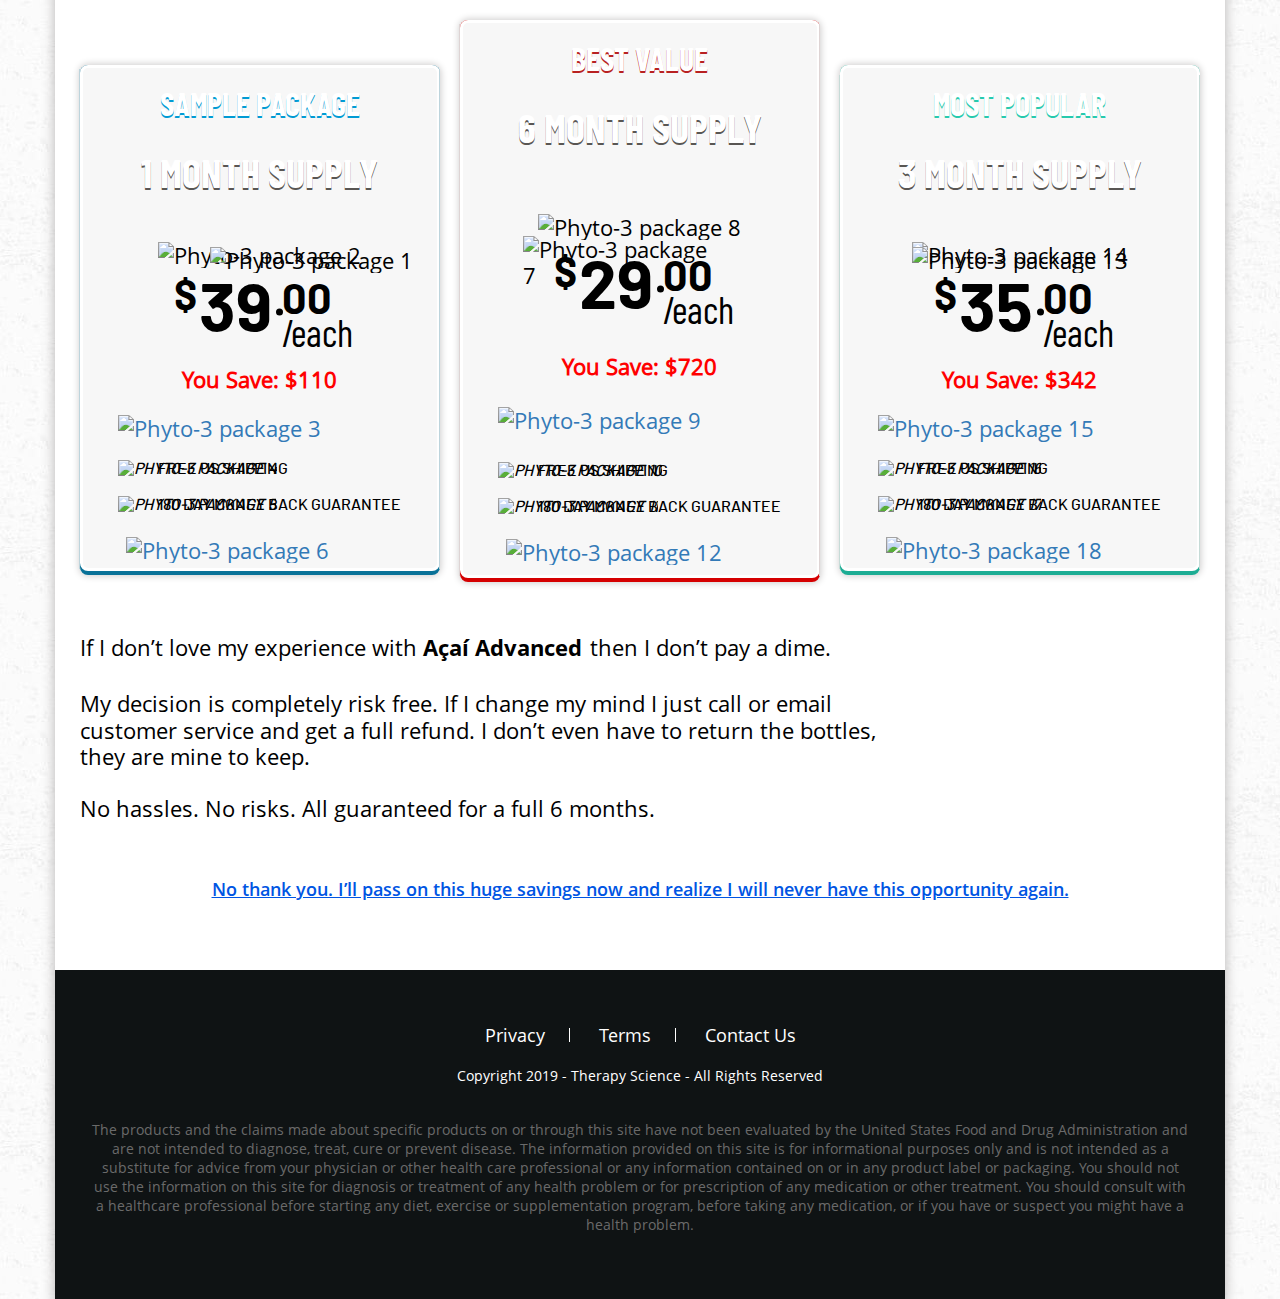
==== commit 7a8e431a: "Last updates" ====
--- a/index.html
+++ b/index.html
@@ -10,8 +10,9 @@
 	<meta name="robots" content="nofollow"> 
 	<link rel="icon" href="favicon.ico" type="image/x-icon">
 	<link rel="stylesheet" href="assets/css/bootstrap.min.css">
-  <link rel="stylesheet" href="style.css">
-
+  <style type="text/css">
+@font-face{font-family:'OpenSans-Regular';src:url(assets/fonts/OpenSans-Regular/OpenSans-Regular.woff2) format('woff2'),url(assets/fonts/OpenSans-Regular/OpenSans-Regular.woff) format('woff');font-weight:;font-style:normal}@font-face{font-family:'OpenSans-Semibold';src:url(assets/fonts/OpenSans-Semibold/OpenSans-Semibold.woff2) format('woff2'),url(assets/fonts/OpenSans-Semibold/OpenSans-Semibold.woff) format('woff');font-weight:;font-style:normal}@font-face{font-family:'OpenSans-Bold';src:url(assets/fonts/OpenSans-Bold/OpenSans-Bold.woff2) format('woff2'),url(assets/fonts/OpenSans-Bold/OpenSans-Bold.woff) format('woff');font-weight:;font-style:normal}@font-face{font-family:'OpenSansItalic';src:url(assets/fonts/OpenSansItalic/OpenSansItalic.woff2) format('woff2'),url(assets/fonts/OpenSansItalic/OpenSansItalic.woff) format('woff');font-weight:;font-style:normal}@font-face{font-family:'Vollkorn-Semibold';src:url(assets/fonts/Vollkorn-Semibold/Vollkorn-Semibold.woff2) format('woff2'),url(assets/fonts/Vollkorn-Semibold/Vollkorn-Semibold.woff) format('woff');font-weight:;font-style:italic}@font-face{font-family:'Vollkorn-Bold';src:url(assets/fonts/Vollkorn-Bold/Vollkorn-Bold.woff2) format('woff2'),url(assets/fonts/Vollkorn-Bold/Vollkorn-Bold.woff) format('woff');font-weight:;font-style:normal}@font-face{font-family:'Merriweather-Black';src:url(assets/fonts/Merriweather-Black/Merriweather-Black.woff2) format('woff2'),url(assets/fonts/Merriweather-Black/Merriweather-Black.woff) format('woff');font-weight:;font-style:normal}@font-face{font-family:'Barlow-Bold';src:url(assets/fonts/Barlow-Bold/barlow-bold-webfont.woff2) format('woff2'),url(assets/fonts/Barlow-Bold/barlow-bold-webfont.woff) format('woff');font-weight:;font-style:normal}@font-face{font-family:'BarlowCondensed-Regular';src:url(assets/fonts/BarlowCondensed-Regular/BarlowCondensed-Regular.woff2) format('woff2'),url(assets/fonts/BarlowCondensed-Regular/BarlowCondensed-Regular.woff) format('woff');font-weight:;font-style:normal}@font-face{font-family:'Barlow-Medium';src:url(assets/fonts/Barlow-Medium/Barlow-Medium.woff2) format('woff2'),url(assets/fonts/Barlow-Medium/Barlow-Medium.woff) format('woff');font-weight:;font-style:normal}@font-face{font-family:'Barlow-Extrabold';src:url(assets/fonts/Barlow-Medium/barlow-medium-webfont.woff2) format('woff2'),url(assets/fonts/Barlow-Medium/barlow-medium-webfont.woff) format('woff');font-weight:;font-style:normal}@font-face{font-family:'BarlowCondensed-Bold';src:url(assets/fonts/BarlowCondensed-Bold/barlowcondensed-bold-webfont.woff2) format('woff2'),url(assets/fonts/BarlowCondensed-Bold/barlowcondensed-bold-webfont.woff) format('woff');font-weight:;font-style:normal}*,*:focus,.btn,.btn:focus{outline:0!important;text-decoration:none}a,button,input{outline:0;border:0;-ms-transition:all .3s ease;-webkit-transition:all .3s ease;transition:all .3s ease}a,a:hover,a:focus,button:hover,button:focus{text-decoration:none;outline:0}body{background:#fff;color:#000;font-size:22px;line-height:1.2;font-family:'OpenSans-Regular';background:url(assets/images/body-bg.jpg)}img{max-width:100%;height:auto}.ulc{margin:0;padding:0;list-style:none}.overlay-link{position:absolute;left:0;top:0;right:0;bottom:0;z-index:10}.container{max-width:1200px;width:100%}.hide-md{display:block!important}.show-md{display:none!important}.hide-sm{display:block!important}.show-sm{display:none!important}.hide-xs{display:block!important}.show-xs{display:none!important}p{margin-bottom:26px}a{word-wrap:break-word}.plr-30{padding-left:30px!important;padding-right:30px!important}.plr-20{padding-left:20px!important;padding-right:20px!important}.plr-10{padding-left:10px!important;padding-right:10px!important}.plr-5{padding-left:5px!important;padding-right:5px!important}.fl-page-bdy-controller{max-width:1170px;margin:0 auto;background:#fff;-webkit-box-shadow:0 5px 12px 0 rgba(180,179,179,1);-moz-box-shadow:0 5px 12px 0 rgba(180,179,179,1);box-shadow:0 5px 12px 0 rgba(180,179,179,1)}h1{font-size:48px}h2{font-size:45px}h3{font-size:40px}h4{font-size:30px}h5{font-size:25px}.h1,.h2,.h3,.h4,.h5,.h6,h1,h2,h3,h4,h5,h6{margin-top:0;line-height:1.2}header.fl-hdr{background:#fff;-ms-transition:all 0.5s ease;-webkit-transition:all 0.5s ease;transition:all 0.5s ease;-ms-box-shadow:0 3px 6px 0 rgba(0,0,0,.16);-webkit-box-shadow:0 3px 6px 0 rgba(0,0,0,.16);box-shadow:0 3px 6px 0 rgba(0,0,0,.16);position:relative;z-index:5}.header-innr{background:#fff;padding:12px 0}.hdr-left,.hdr-rgt{width:50%;float:left}.hdr-left{padding-right:30px}.hdr-rgt{text-align:right}.hdr-logo,.secure-img{display:inline-block;vertical-align:baseline;max-width:160px}.header .secure-img{max-width:225px}.fl-hdr img{width:100%}.fl-shipping{padding-bottom:28px;background:#fff;box-sizing:border-box;position:relative}.fl-shipping img{display:inline-block;position:relative;top:36px;width:57px;height:57px}.fl-shipping .two_sec img{top:28px;width:71px;height:71px}.fl-shipping-col{width:33.333%;float:left;padding-left:7px;padding-right:7px}.fl-shipping h4{color:#000;font-family:'OpenSans-Semibold';text-transform:uppercase;font-size:24px;margin-top:45px;width:100%}.fl-shipping .two_sec>h4{font-family:'OpenSans-Bold';margin-top:32px}.fl-shipping:before{content:"";height:14px;width:100%;position:absolute;background:#18ecc8;left:0;right:0;border-radius:50px;top:57px}.fl-special-offer-sec{position:relative;font-family:'Vollkorn-Semibold';text-align:left;color:#fff;z-index:1}.fl-special-offer-bg{position:absolute;top:0;bottom:0;left:0;right:0;background-repeat:no-repeat!important;background-size:cover!important;background-position:center center!important;z-index:2}.special-offer-dsc{position:relative;padding:83px 305px 90px 0;z-index:3}.special-offer-dsc h4{color:#fff;margin-bottom:18px}.special-offer-dsc h1{font-family:'Vollkorn-Bold';color:#ffec49;margin-bottom:20px;text-shadow:1px 3px 8px #000;line-height:1.2}.special-offer-dsc span{font-size:24px;display:inline-block;vertical-align:baseline;margin-bottom:10px;font-family:'OpenSansItalic'}.fl-content-sec-3-wrp{padding:50px 0 17px;background:#fff}.fl-content-sec-3-img{width:40.43%;float:left}.fl-content-sec-3-des{width:59.57%;float:left;padding:10px 30px 0}.fl-content-sec-3-wrp img{width:100%;height:auto}.fl-content-sec-3-wrp p span{font-family:'OpenSans-Bold'}span.fl-txt-line-bg{font-family:'OpenSans-Bold';display:inline-block;vertical-align:baseline;background-repeat:no-repeat!important;background-position:center center!important;background-size:100% 100%!important;margin-right:-15px;margin-left:-15px;padding-left:15px;padding-right:15px;padding-bottom:5px;color:#000}.fl-content-sec-4-head{background-repeat:no-repeat!important;background-position:center bottom 1px!important;background-size:cover!important;padding:25px 10px 25px;border-radius:8px 8px 0 0;text-align:center;color:#fff;font-family:'Merriweather-Black';margin-bottom:55px}.fl-content-sec-4-head h3{margin-bottom:0}.fl-advanced-des p .fl-txt-line-bg{margin-right:-8px;margin-left:-8px;padding-left:8px;padding-right:8px}.fl-advanced-des li{position:relative;padding:7px 0 25px 46px;font-family:'OpenSans-Bold'}.fl-advanced-des{padding-bottom:25px}.fl-advanced-des li img{position:absolute;max-width:30px;width:100%;top:0;left:0}.fl-content-sec-5-wrp{position:relative;padding:67px 0 52px;z-index:1;color:#fff}.fl-acai-powerful-bg{position:absolute;top:0;bottom:0;left:0;right:0;background-repeat:no-repeat!important;background-size:cover!important;background-position:center center!important;z-index:2}.acai-powerful{position:relative;z-index:3}.acai-powerful h3{font-family:'Merriweather-Black';margin-bottom:37px}.acai-powerful-img{width:50%;float:left;padding-right:14px}.acai-powerful-img img{max-width:500px;width:100%}.acai-powerful-des{width:50%;float:left;padding-left:14px;padding-right:0}.acai-powerful-des p{margin-bottom:27px;line-height:25px}.acai-powerful-des p:last-child{margin-bottom:0}.acai-powerful-des p span.fl-txt-line-bg:first-child{margin-left:-7px;padding-left:9px}.acai-powerful-des p br{display:block!important}.ta-acai-sec-wrp{padding-top:45px}.ta-title-headding h2{margin:0;text-align:center;font-family:'Merriweather-Black';padding-bottom:40px;line-height:56px}.ta-title-headding h2 span{display:block;color:#1fba9f}.ta-flt-rgt-img{float:right!important}.ye-two-grid-rgt-img{padding-top:8px}.health-risks-grd-wrp{padding-top:50px}.health-risks-grd-wrp ul{text-align:center}.health-risks-grd-wrp li{width:100%;max-width:368px;display:inline-block;vertical-align:top;margin-bottom:30px}.health-risks-grd-wrp li:nth-child(3n+1){clear:left!important}.health-risks-grd-wrp li:nth-child(7){clear:none!important}.health-risks-img-wrp{position:relative}.health-risks-img{width:187px;height:183px;margin:0 auto;background-repeat:no-repeat!important;background-size:cover!important;background-position:center center!important}.health-risks-dsc{color:#000}.health-risks-dsc h5{margin:0;font-family:'Merriweather-Black';margin-top:20px;margin-bottom:10px}.health-risks-dsc p{padding-left:20px;padding-right:20px}.health-risks-grd-wrp li:nth-child(4) .health-risks-dsc p{padding-left:10px;padding-right:30px}.profile-show-wrp ul{padding-top:35px}.profile-show-wrp ul li{margin-bottom:45px}.profile-show-sec-wrp .fl-content-sec-4-head{margin-bottom:5px}.profile-dsc{padding-left:65px;background-repeat:no-repeat;background-position:left 5px top -3px;background-size:54px 54px;padding-top:8px;margin-bottom:-20px;margin-left:15px}.profile-dsc h5{margin:0;font-size:22px;line-height:24px;color:#000;font-family:'OpenSans-Bold';margin-bottom:5px}.profile-show-inr blockquote{padding:35px 50px 20px 30px;margin:0;border-left:0;font-size:22px;line-height:26px;-webkit-box-shadow:6px 7px 4px -4px rgba(209,209,209,1);-moz-box-shadow:6px 7px 4px -4px rgba(209,209,209,1);box-shadow:6px 7px 4px -4px rgba(209,209,209,1)}.profile-dsc h5 span{color:#8b8b8b}.rare-root-feature-sec-wrp{padding-top:30px}.rare-root-feature-wrp ul li{position:relative;padding-bottom:130px}.rare-root-feature-wrp ul li:last-child{padding-bottom:95px}.rare-root-feature-wrp ul li .rare-root-feature-des{width:75%;float:left;padding:25px 25px 0 30px;border:10px solid #000;position:relative;z-index:2}.rare-root-feature-wrp ul li.ta-root-feature-img{padding-bottom:40px}.rare-root-feature-wrp ul li.ta-root-feature-img .rare-root-feature-des{float:right;border:10px solid #1fba9f;padding-left:140px}.rare-root-feature-wrp ul li.ta-root-feature-img img{position:absolute;left:0!important;top:-95px;z-index:3}.rare-root-feature-wrp ul li img{position:absolute;right:30px;bottom:68px;z-index:3}.rare-root-feature-wrp ul li:last-child img{bottom:35px;right:15px!important}.rare-root-feature-lft-des h2,.rare-root-feature-des h2{margin:0;color:#000;line-height:55px;margin-bottom:15px;font-family:'Merriweather-Black'}.rare-root-feature-lft-des h2 span,.rare-root-feature-des h2 span{color:#1fba9f}.dst-ml-15{margin-left:-15px}.gap-15{height:15px;width:100%}.out-stock-sec{padding-top:60px;padding-bottom:20px;color:#fff;position:relative;background-color:#0a79a2}.out-stock-sec .container{position:relative;z-index:2}.top-wave-img{position:absolute;left:0;right:0;top:-1px;z-index:1;height:485px;background:center top;background-repeat:repeat-x!important}.btm-wave-img{position:absolute;left:0;right:0;bottom:-1px;z-index:1;height:366px;background:center bottom;background-repeat:repeat-x!important}.out-stock-sec-hdr h2{font-size:40px;font-family:'Merriweather-Black';text-align:center;margin-bottom:30px}.out-stock-sec-grd-img-1{padding-top:15px;padding-bottom:25px}.out-stock-sec-grd-img-2{padding-top:10px}.dft-text-module p span,span.text-inline-mark-left{background-size:100% 100%!important;background-repeat:no-repeat!important;background-position:center center;background-size:contain;display:inline-block;vertical-align:baseline;font-family:'OpenSans-Bold';color:#000;padding:2px 20px 4px 15px;margin-right:-10px}span.text-inline-mark-left{vertical-align:bottom;position:relative;top:2px}.dft-text-module p span.text-inline-mark{margin-left:-10px;padding-left:10px;padding-right:12px}.dft-text-module p:last-child{padding-bottom:0}.dft-multiline-bg p{margin-bottom:0}.thank-you-line{text-align:center}.fl-ftr-top-sec-rgt-img{text-align:right;padding-top:10px}.fl-ftr-top-sec-rgt-img img{margin-top:-10px}.fl-ftr-top-sec strong{display:block;text-decoration:underline;color:#0055e3;font-family:'OpenSans-Semibold';padding-bottom:70px;padding-top:30px;font-size:18px;line-height:22px}.fl-ftr-top-sec ul li a{color:#000}.fl-ftr-top-sec ul li{padding-bottom:45px}.fl-ftr-top-sec ul li sup{display:inline-block;vertical-align:baseline;padding-right:4px}.fl-pkg-sec-ftr-des{padding-top:65px;text-align:left;padding-bottom:24px}.pkg-area-con-bg{padding:45px 0 50px;background-size:cover!important;background-position:center center}.pkg-area-con-bg.pkg-area-con-bg-1{padding-top:0}.fl-pkg-sec-hdr{text-align:center;color:#fff}.fl-pkg-sec-hdr h2{font-family:'Merriweather-Black';margin-bottom:80px;margin-top:0;color:#000}.fl-pkg-sec-hdr h2 span{display:inline-block;vertical-align:baseline}.fl-pkg-sec-hdr h2 strong{display:inline-block;vertical-align:baseline;color:#1fba9f}.fl-pkg-sec-bg-hdr{background-repeat:no-repeat!important;background-size:cover!important;background-position:center bottom 1px!important;border-radius:8px 8px 0 0;margin-bottom:85px;padding:20px 20px 25px}.fl-pkg-sec-bg-hdr h2{font-family:'Merriweather-Black';margin-top:0;color:#fff;text-align:center;margin-bottom:0}.fl-pkg-grd-controller>ul>li{float:left;width:33.333%;padding:0 10px}.fl-pkg-grd-col-btm-bdr{background:#097298;border-radius:8px;padding-bottom:4px;-webkit-box-shadow:0 0 7px 1px rgba(207,205,205,1);-moz-box-shadow:0 0 7px 1px rgba(207,205,205,1);box-shadow:0 0 7px 1px rgba(207,205,205,1)}.fl-pkg-grd-col-bdr-solid{position:relative}.fl-pkg-grd-col-bdr-solid:before,.fl-pkg-grd-col-bdr-solid:after{content:"";background:#bdd4dc;position:absolute;top:4px;bottom:2px;width:1px;z-index:1}.order1 .fl-pkg-grd-col-bdr-solid:before,.order1 .fl-pkg-grd-col-bdr-solid:after{background:#ded4d4}.order2 .fl-pkg-grd-col-bdr-solid:before,.order2 .fl-pkg-grd-col-bdr-solid:after{background:#c6dbd7;top:10px}.fl-pkg-grd-col-bdr-solid:before{left:-1px}.fl-pkg-grd-col-bdr-solid:after{right:0}.fl-pkg-grd-col{padding-bottom:5px;position:relative}.fl-pkg-grd-controller>ul>li:nth-child(2) .fl-pkg-grd-col-btm-bdr{margin-top:-45px}.fl-pkg-grd-controller>ul>li:nth-child(2) .fl-pkg-grd-col-btm-bdr{background:#d50001}.fl-pkg-grd-controller>ul>li:nth-child(3) .fl-pkg-grd-col-btm-bdr{background:#1dad94}.fl-pkg-grd-controller>ul>li:nth-child(2) .fl-pkg-grd-col{padding-bottom:10px}.fl-pkg-grd-controller>ul>li:nth-child(2) .fl-pkg-grd-ftr ul{padding-top:10px}.fl-pkg-grd-controller>ul>li:nth-child(2) .fl-pkg-price{margin-bottom:20px}.fl-pkg-grd-controller>ul>li:nth-child(2) .fl-pkg-grd-col-fea-img{padding-bottom:20px;padding-top:45px}.fl-pkg-grd-controller>ul>li:nth-child(2) .fl-pkg-grd-ftr{padding-top:25px}.fl-pkg-save-price{color:red;padding-top:15px}.fl-pkg-grd-col-hdr{border-radius:5px 5px 0 0}.fl-pkg-grd-col-hdr span,.fl-pkg-grd-col-hdr strong{display:block}.fl-pkg-grd-col-hdr{text-transform:uppercase;text-align:center;color:#fff;background-repeat:repeat-x!important;background-size:cover!important}.fl-pkg-grd-col-hdr span{font-size:32px;line-height:36px;font-family:'BarlowCondensed-Bold';padding:20px 10px 30px;background-repeat:repeat-x!important;border-radius:5px 5px 0 0;text-shadow:0 2px #019bd4}.order1 .fl-pkg-grd-col-hdr span{text-shadow:0 2px #b82121}.order2 .fl-pkg-grd-col-hdr span{text-shadow:0 2px #27caae}.fl-pkg-grd-col-hdr strong{padding:0 10px 12px 10px;font-size:40px;line-height:45px;font-family:'BarlowCondensed-Bold';text-shadow:0 2px #595653}.fl-pkg-grd-col-fea-img{margin:0 auto;position:relative;display:table;padding:28px 15px 15px}.fl-pkg-grd-col-fea-img div{display:inline-block;vertical-align:baseline}.fl-pkg-grd-col-fea-img span{position:absolute;right:15px;top:33px}.order3 .fl-pkg-grd-col-fea-img span{right:-37px}.order1 .fl-pkg-grd-col-fea-img span{top:70px;right:32px}.fl-pkg-grd-col{background:#f7f7f7;border:3px solid #fff;border-radius:8px}.fl-pkg-price{position:relative;text-align:center;display:inline-block;vertical-align:baseline;padding:0 76px 0 28px;margin-bottom:10px}.fl-pkg-price:before{content:"$";position:absolute;left:3px;top:-7px;font-size:42px;line-height:100%;font-family:'Barlow-Bold';margin-right:2px}.fl-pkg-price:after{content:"";position:absolute;width:7px;height:7px;background:#000;border-radius:100%;font-family:'Barlow-Bold';margin-right:2px;right:63px;top:50%;transform:translateY(-50%);-ms-transform:translateY(-50%);-webkit-transform:translateY(-50%)}.fl-pkg-price strong{font-size:68px;line-height:58px;font-weight:400;font-family:'Barlow-Bold';display:inline-block}.fl-pkg-price sup{position:absolute;right:16px;font-size:43px;font-family:'Barlow-Bold';top:-3px;line-height:100%}.fl-pkg-price sub{position:absolute;right:-5px;font-size:38px;bottom:9px;font-family:'BarlowCondensed-Regular'}.fl-creditcards{padding-left:8px;padding-top:5px}.fl-footer-wrap{background-color:#0f1314;color:#fff;text-align:center;padding:55px 0 65px;font-size:14px;line-height:19px}.fl-footer-wrap p{font-size:14px;line-height:19px;margin-bottom:0}.fl-ftr-nav ul{padding-bottom:20px}.fl-ftr-nav ul li,.fl-ftr-nav ul li a{display:inline-block;vertical-align:baseline}.fl-ftr-nav ul li{font-size:18px;line-height:20px}.fl-ftr-nav ul li:first-child{padding-left:0}.fl-ftr-nav ul li:last-child{padding-right:0}.fl-ftr-nav ul li a{color:inherit}.fl-ftr-nav ul li a:hover,.fl-ftr-top-sec ul li a:hover{opacity:.7}.fl-pkg-grd-ftr{padding-left:10px;padding-right:10px;display:table;margin:0 auto;padding-top:20px}.fl-add-to-cart-btn-img{margin-bottom:15px}.fl-add-to-cart-btn-img a{display:inline-block;vertical-align:baseline}.fl-pkg-grd-ftr ul li{position:relative;padding:3px 0 15px 40px;font-size:16px;line-height:18px;text-transform:uppercase;font-family:'Barlow-Medium'}.fl-pkg-grd-ftr ul li em{position:absolute;left:0;top:0}.fl-copyright{padding-bottom:35px}.fl-ftr-nav ul li{padding:0 25px;position:relative}.fl-ftr-nav ul li:not(:last-child):after{content:"";width:1px;height:14px;position:absolute;left:100%;margin-left:-1px;background:#fff;top:50%;transform:translateY(-50%);-ms-transform:translateY(-50%);-webkit-transform:translateY(-50%)}.fl-ftr-des{color:#6a6a6a;padding:0 10px}@media(max-width:1199px){h1{font-size:38px}h2{font-size:34px}h3{font-size:30px}h4{font-size:26px}h5{font-size:22px}.hide-md{display:none!important}.show-md{display:block!important}.acai-powerful-des p span.fl-txt-line-bg:last-child{margin-right:-15px;margin-left:-7px;padding-left:7px;padding-right:15px}.ta-flt-rgt-img{float:none!important;text-align:center}.ye-two-grid-rgt-img{padding-bottom:30px;padding-top:0}.health-risks-grd-wrp li{width:100%;max-width:370px}.rare-root-feature-wrp ul li .rare-root-feature-des{padding-right:45px!important}.rare-root-feature-des p{padding-right:215px}.rare-root-feature-des p br{display:none}.rare-root-feature-lft-des h2,.rare-root-feature-des h2,.ta-title-headding h2{line-height:44px}.rare-root-feature-wrp ul li.ta-root-feature-img .rare-root-feature-des{padding-left:170px;padding-right:20px!important}.ta-root-feature-img .rare-root-feature-des p{padding-right:50px}.profile-show-sec-wrp .fl-content-sec-4-head{padding-left:15px;padding-right:15px}.full-width-1023{width:100%!important}.out-stock-sec-grd-img-2{padding-bottom:25px}}@media(max-width:1023px){.fl-content-sec-3-img{width:100%;text-align:center;margin-bottom:25px}.fl-content-sec-3-wrp img{max-width:450px}.fl-content-sec-3-des{width:100%;float:left;padding:0}.acai-powerful-img{width:100%;padding-right:0;text-align:center;margin-bottom:25px}.acai-powerful-des{width:100%;padding-left:0;padding-right:0}}@media(max-width:991px){h1{font-size:36px}h2{font-size:32px}h3{font-size:28px}h4{font-size:24px}h5{font-size:20px}.hide-sm{display:none!important}.show-sm{display:block!important}p br{display:none}.fl-shipping h4{font-size:18px}.special-offer-dsc h1 br{display:none}.special-offer-dsc{padding:80px 283px 80px 0}.health-risks-grd-wrp li{width:100%;max-width:355px}.rare-root-feature-lft-des h2,.rare-root-feature-des h2,.ta-title-headding h2{line-height:38px}.rare-root-feature-wrp ul li .rare-root-feature-des{width:100%;padding:25px 25px 0}.rare-root-feature-wrp ul li{padding-bottom:40px!important;text-align:center}.rare-root-feature-wrp ul li img{position:static;padding-bottom:40px}.rare-root-feature-des p{padding-right:0;text-align:left}.rare-root-feature-wrp ul li .rare-root-feature-des{padding-right:25px!important}.rare-root-feature-wrp ul li.ta-root-feature-img img{position:static}.rare-root-feature-wrp ul li.ta-root-feature-img .rare-root-feature-des{padding-left:20px;padding-right:20px!important}.ta-root-feature-img .rare-root-feature-des p{padding-right:0}.profile-show-sec-wrp .fl-content-sec-4-head h3 br{display:none}.fl-ftr-top-sec-rgt-img{text-align:center;padding-bottom:25px}.fl-ftr-top-sec-rgt-img img{margin-top:0}.fl-pkg-grd-controller>ul>li{width:100%;margin-bottom:20px}.fl-pkg-grd-col-btm-bdr{max-width:370px;margin:0 auto}.fl-pkg-grd-controller>ul>li:nth-child(2) .fl-pkg-grd-col-btm-bdr{margin-top:0}.fl-pkg-sec-hdr h2{margin-bottom:35px}.out-stock-sec-grd-img-1,.out-stock-sec-grd-img-2{padding-bottom:25px}.fl-pkg-sec-bg-hdr{margin-bottom:45px}.out-stock-sec-hdr h2{font-size:35px}.pkg-area-con-bg-2{padding-bottom:25px}}@media (max-width:830px){.fl-shipping h4{font-size:16px}.special-offer-dsc{padding:80px 185px 80px 0}}@media(max-width:767px){body{font-size:18px}p{margin-bottom:20px}h1{font-size:30px}h2{font-size:28px}h3{font-size:24px}h4{font-size:20px}h5{font-size:18px}.hide-xs{display:none!important}.show-xs{display:block!important}.fl-advanced-des li img{max-width:23px}.fl-advanced-des li{position:relative;padding:5px 0 20px 38px}.health-risks-grd-wrp{padding-top:30px}.health-risks-grd-wrp li:nth-child(3n+1){clear:none!important}.profile-show-inr blockquote{padding:30px 10px 15px;font-size:18px;line-height:22px}.rare-root-feature-lft-des h2,.rare-root-feature-des h2,.ta-title-headding h2{line-height:36px}.profile-dsc h5{font-size:20px;line-height:22px}.profile-show-wrp ul{padding-top:20px}.profile-show-wrp ul li{margin-bottom:25px}.fl-ftr-des{padding:0}.out-stock-sec-hdr h2{font-size:25px}.out-stock-sec-hdr h2 br,.fl-pkg-sec-bg-hdr h2 br{display:none}}@media(max-width:639px){.fl-shipping .two_sec img{width:65px;height:65px}.fl-shipping img{width:50px;height:50px}.special-offer-dsc{padding:55px 0 65px}.acai-powerful h3 br{display:none}}@media(max-width:575px){.hdr-logo,.secure-img{display:inline-block;vertical-align:baseline;max-width:120px}.rare-root-feature-lft-des h2,.rare-root-feature-des h2,.ta-title-headding h2{line-height:34px}.profile-dsc h5{font-size:18px;line-height:20px}.profile-dsc{margin-left:0}.fl-creditcards{padding-left:0}.fl-pkg-sec-bg-hdr h2 br{display:none}.out-stock-sec-hdr h2{font-size:25px}.fl-ftr-top-sec strong{padding-top:10px;padding-bottom:50px}}@media(max-width:479px){h1{font-size:28px}h2{font-size:24px}h3{font-size:22px}.fl-shipping-progress-bar{margin-top:-10px}.fl-shipping{margin-left:-15px;margin-right:-15px;padding-bottom:12px}.fl-shipping h4{font-size:14px}.fl-shipping:before{height:12px}.fl-shipping-col{width:30%;float:left}.fl-shipping-col.two_sec{width:40%;float:left}.fl-shipping-col.two_sec span{display:block}.fl-content-sec-4-head{margin-bottom:35px}.rare-root-feature-lft-des h2,.rare-root-feature-des h2,.ta-title-headding h2{line-height:30px}.fl-ftr-nav ul li{padding:0 16px;font-size:17px}}@media(max-width:359px){.hdr-logo,.secure-img{display:inline-block;vertical-align:baseline;max-width:100px}}
+  </style>
 </head>
 <body> 
 
@@ -34,12 +35,8 @@
       </div>
     </div>
   </div>
-</header><!-- end of fl-hdr -->
-
-
+</header>
 <div class="fl-page-bdy-controller">
-
-
 <section class="fl-shipping-progress-bar plr-10"> 
   <div class="container">
     <div class="row">
@@ -76,9 +73,7 @@
       </div>
     </div>
   </div>
-</section><!-- end of first-time-offer-sec -->
-
-
+</section>
 <section class="fl-content-sec-3-wrp plr-10">
   <div class="container">
     <div class="row">
@@ -110,9 +105,7 @@
       </div>
     </div>
   </div>
-</section><!-- end of fl-content-sec-3-wrp -->
-
-
+</section>
 <section class="fl-content-sec-4-wrp plr-10">
   <div class="container">
     <div class="row">
@@ -122,7 +115,7 @@
             <h3>Açaí Advanced</h3>
           </div>
           <div class="fl-advanced-img text-center">
-            <img class="lazy" data-src="assets/images/advanced-med.jpg" src="assets/images/advanced-med.jpg" alt="" />
+            <img class="lazy" data-src="assets/images/advanced-med.jpg" alt="" />
           </div>
           <div class="fl-advanced-des">
             <p>Acai Advanced is a nutritional support aide that promotes fat burn and weight loss…</p>
@@ -143,11 +136,8 @@
       </div>
     </div>
   </div>
-</section><!-- end of fl-content-sec-4-wrp -->
-
-
+</section>
 <section class="fl-content-sec-5-wrp plr-10 text-center">
-  
   <div class="lazy fl-acai-powerful-bg" data-src="assets/images/acai-powerful-img.jpg"></div>  
   <div class="container">
     <div class="row">
@@ -175,9 +165,7 @@
       </div>
     </div>
   </div>
-</section><!-- end of fl-content-sec-5-wrp -->
-
-
+</section>
 <section class="ta-acai-sec-wrp plr-10">
     <div class="container">
       <div class="row">
@@ -190,7 +178,7 @@
       <div class="row">
         <div class="col-lg-6 col-md-12 ta-flt-rgt-img">
           <div class="ye-two-grid-rgt-img">
-            <img class="lazy" alt="A lazy image 1" data-src="assets/images/ta-two-grid-lft-img-1.jpg" src="assets/images/ta-two-grid-lft-img-1.jpg">
+            <img class="lazy" alt="A lazy image 1" data-src="assets/images/ta-two-grid-lft-img-1.jpg"/>
           </div>
         </div>
         <div class="col-lg-6 col-md-12">
@@ -283,7 +271,7 @@
               <div class="profile-show-inr">
                 <div class="profile-dsc lazy" data-bg="url(assets/images/profile-icon.jpg)">
                   <h5>Grace M., <span>Lake Tahoe</span></h5>
-                  <span><img src="assets/images/star-5.jpg"></span>
+                  <span><img class="lazy" data-src="assets/images/star-5.jpg"></span>
                 </div>
                 <blockquote>“I wanted to slim down before my daughter’s wedding. My dress was a two sizes two small, and I was determined to fit into it.  I used Acai Advanced as my extra boost of fat burning power to get those final pounds off in time for the big day.  The dress fit me perfectly, in fact I may have lost a little bit too much weight.  I think that Acai Advanced goes well with any other diet and exercise plan you’re on.  It helped me feel fuller longer and it gave me tons of energy.  I think this is a great supplement for anyone looking to shed a few pounds naturally.”</blockquote>
               </div>
@@ -292,7 +280,7 @@
               <div class="profile-show-inr">
                 <div class="profile-dsc lazy" data-bg="url(assets/images/profile-icon.jpg)">
                   <h5>Tina D., <span>Shreveport</span></h5>
-                  <span><img src="assets/images/star-5.jpg"></span>
+                  <span><img class="lazy" data-src="assets/images/star-5.jpg"></span>
                 </div>
                 <blockquote>“This product does exactly what you want it to do.  I started taking it about 4 weeks ago.  I was doing a good job on my low carb diet, but I could feel myself starting to get carb cravings FROM HELL. A friend of mine told me about Acai Advanced – saying that she had used it and she loved it.  I didn’t really have high hopes, to be honest, but after the first day, I was hooked.  The energy boost is amazing and I love that I don’t feel hungry all the time.  It feels like I actually have control over my cravings – for the first time ever.  So I’m really happy to say I lost 7 pounds in the first 9 days, and to date I’m down a full 16 pounds.  I didn’t go any harder in the gym or any more strict with my diet, so I’m really amazed by these results.”</blockquote>
               </div>
@@ -301,7 +289,7 @@
               <div class="profile-show-inr">
                 <div class="profile-dsc lazy" data-bg="url(assets/images/profile-icon.jpg)">
                   <h5>Iyana P., <span>Fort Wayne</span></h5>
-                  <span><img src="assets/images/star-5.jpg"></span>
+                  <span><img class="lazy" data-src="assets/images/star-5.jpg"></span>
                 </div>
                 <blockquote>“I’ve tried just about every ‘weight loss’ pill out there.  They all are garbage compared to Acai Advanced.  Acai Advanced is the first supplement that I’ve used that feels really natural.  I don’t have the shakes and jitters. I also don’t spend the whole day stuck on the toilet (though on day one, I did have a pretty big bowel movement – and I felt so light afterwards, I knew it had to be working.). My week one weight loss was at 4lbs, and week two, I had lost another 3lbs and an inch or two around me waist. I feel really great.  I know when I get on the scale in the morning I have something to look forward to – more weight loss.  I honestly think Acai Advanced is the best weight loss supplement I’ve ever tried.”</blockquote>
               </div>
@@ -615,7 +603,7 @@
 
 
 <section class="fl-pkg-section">
-  <div class="pkg-area-con-bg">
+  <div class="pkg-area-con-bg pkg-area-con-bg-2">
     <div class="container">
       <div class="row">
         <div class="col-sm-12">
@@ -816,7 +804,7 @@
     <div class="row">
       <div class="col-xs-12 col-sm-12 col-md-3 pull-right">
         <div class="fl-ftr-top-sec-rgt-img">
-          <img src="assets/images/ye-pkg-sec-ftr-img.jpg">
+          <img class="lazy" data-src="assets/images/ye-pkg-sec-ftr-img.jpg">
         </div>
       </div>
       <div class="col-xs-12 col-sm-12  col-md-9 pull-left">
@@ -850,7 +838,7 @@
             </ul>
           </nav>
           <div class="fl-copyright">
-            <p>Copyright 2018 - Structured Silver - All Rights Reserved</p>
+            <p>Copyright 2019 - Therapy Science - All Rights Reserved</p>
           </div>
           <div class="fl-ftr-des">
             <p>The products and the claims made about specific products on or through this site have not been evaluated by the United States Food and Drug Administration and are not intended to diagnose, treat, cure or prevent disease. The information provided on this site is for informational purposes only and is not intended as a substitute for advice from your physician or other health care professional or any information contained on or in any product label or packaging. You should not use the information on this site for diagnosis or treatment of any health problem or for prescription of any medication or other treatment. You should consult with a healthcare professional before starting any diet, exercise or supplementation program, before taking any medication, or if you have or suspect you might have a health problem.</p>
@@ -860,12 +848,7 @@
     </div>
   </div>
 </footer>
-
-</div><!-- end of fl-page-bdy-controller -->
-
-
-
-
+</div>
 <script src="assets/js/jquery.min.js"></script>
 <script defer src="assets/js/lazyload.min.js"></script>
 <script type="text/javascript">window.onload = function() {var newd1 = new LazyLoad({elements_selector: ".lazy"});}</script>
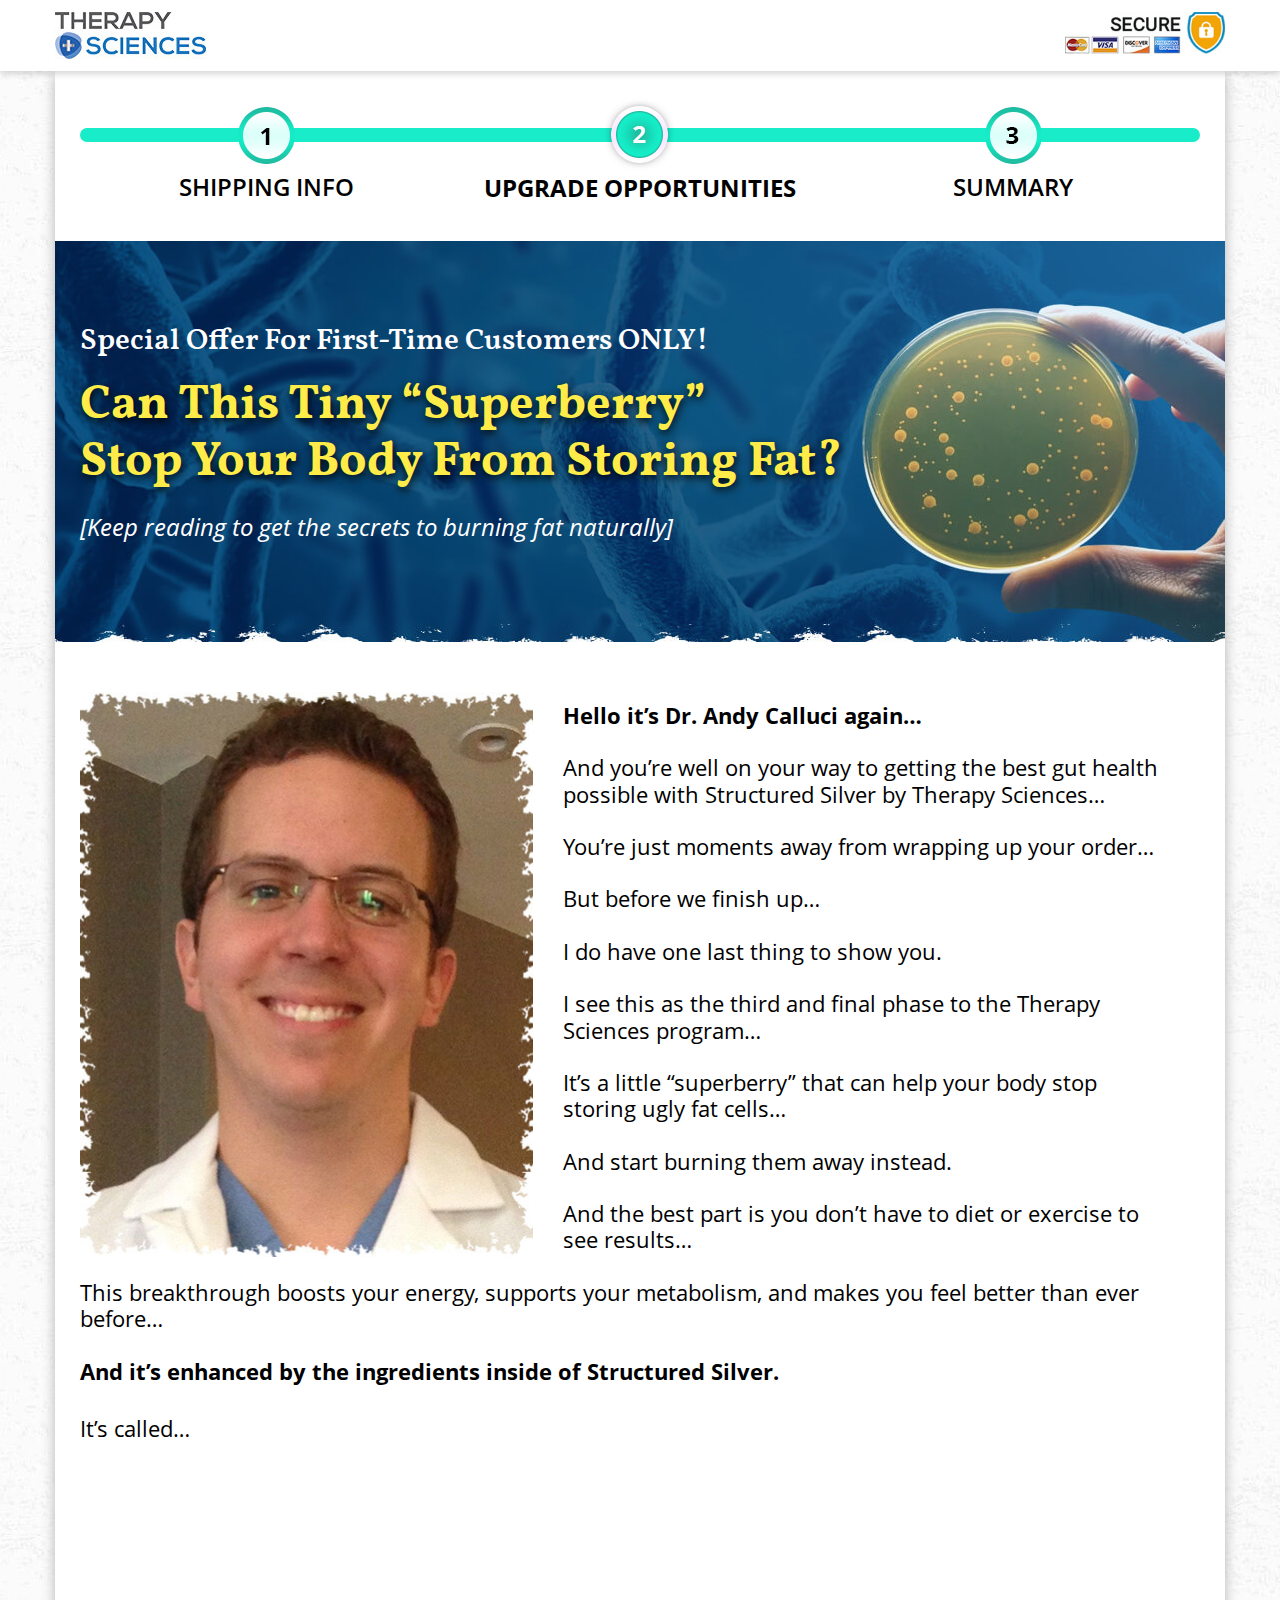
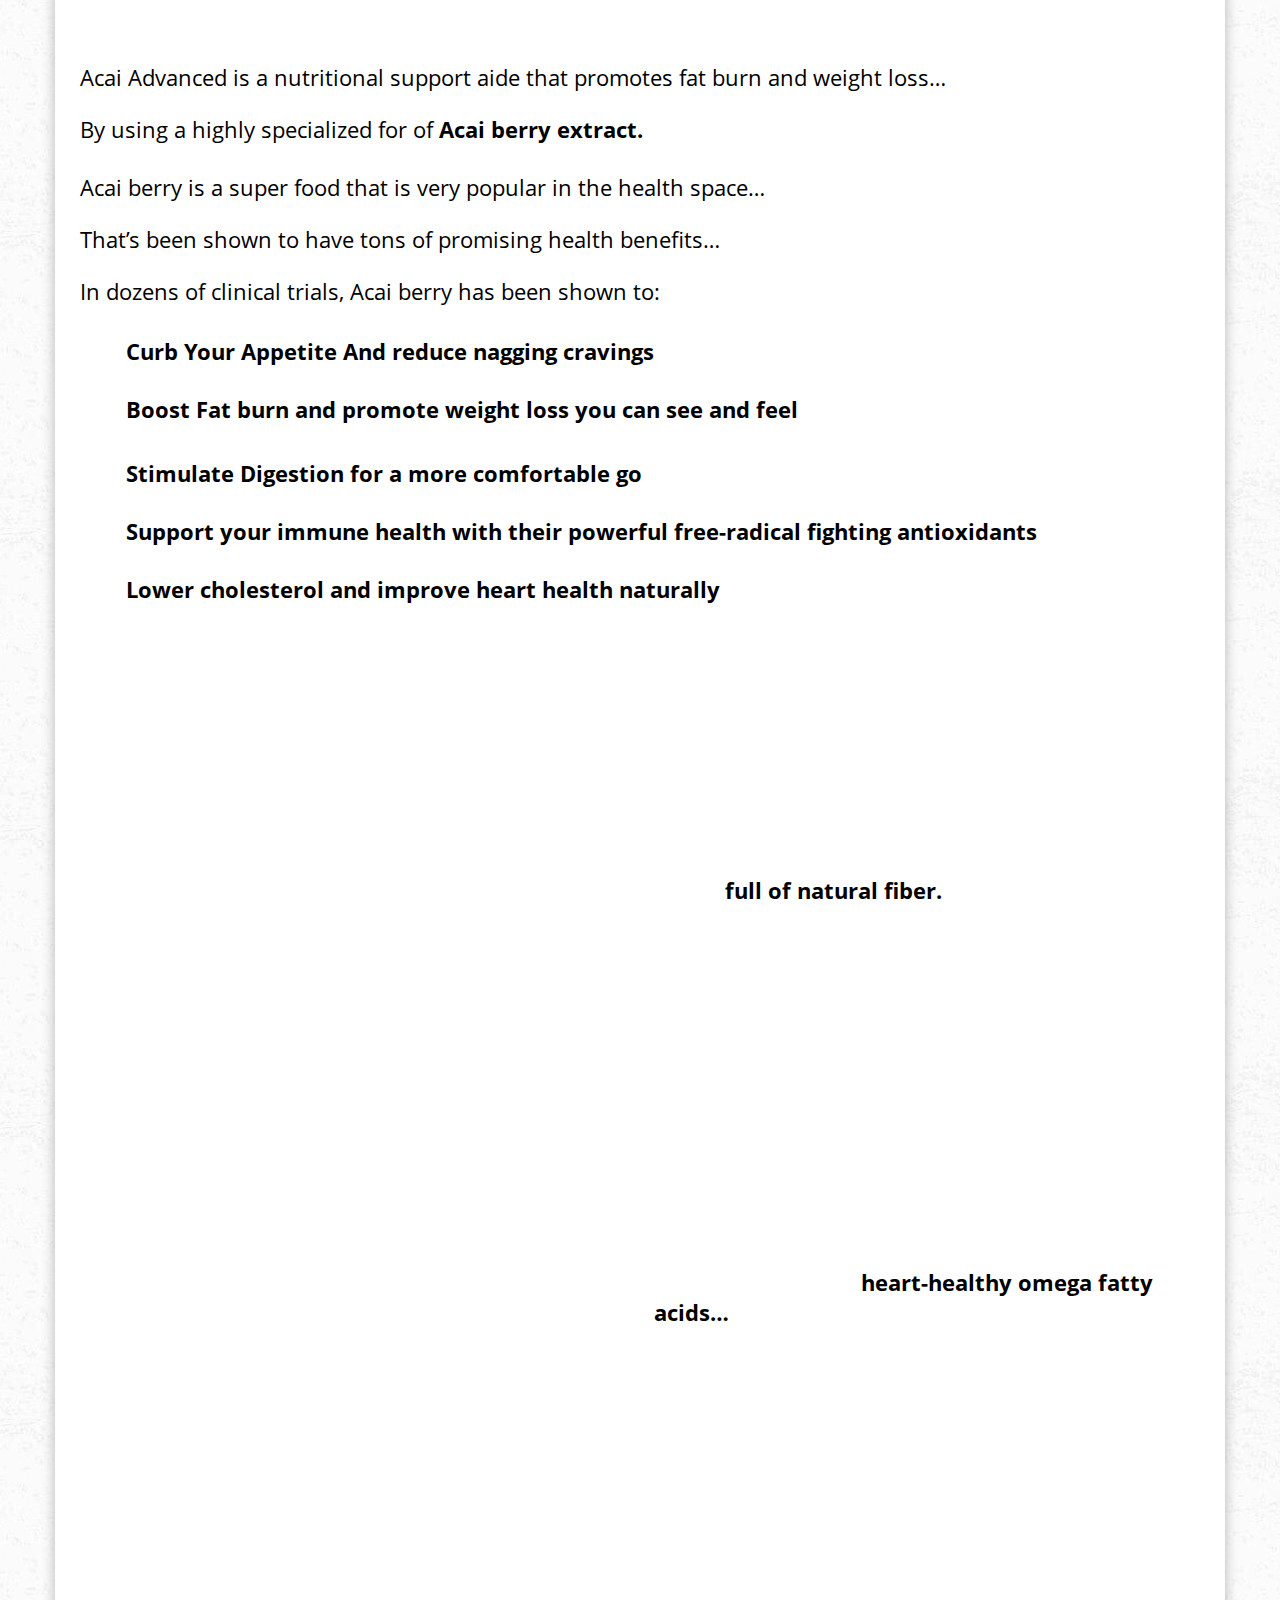
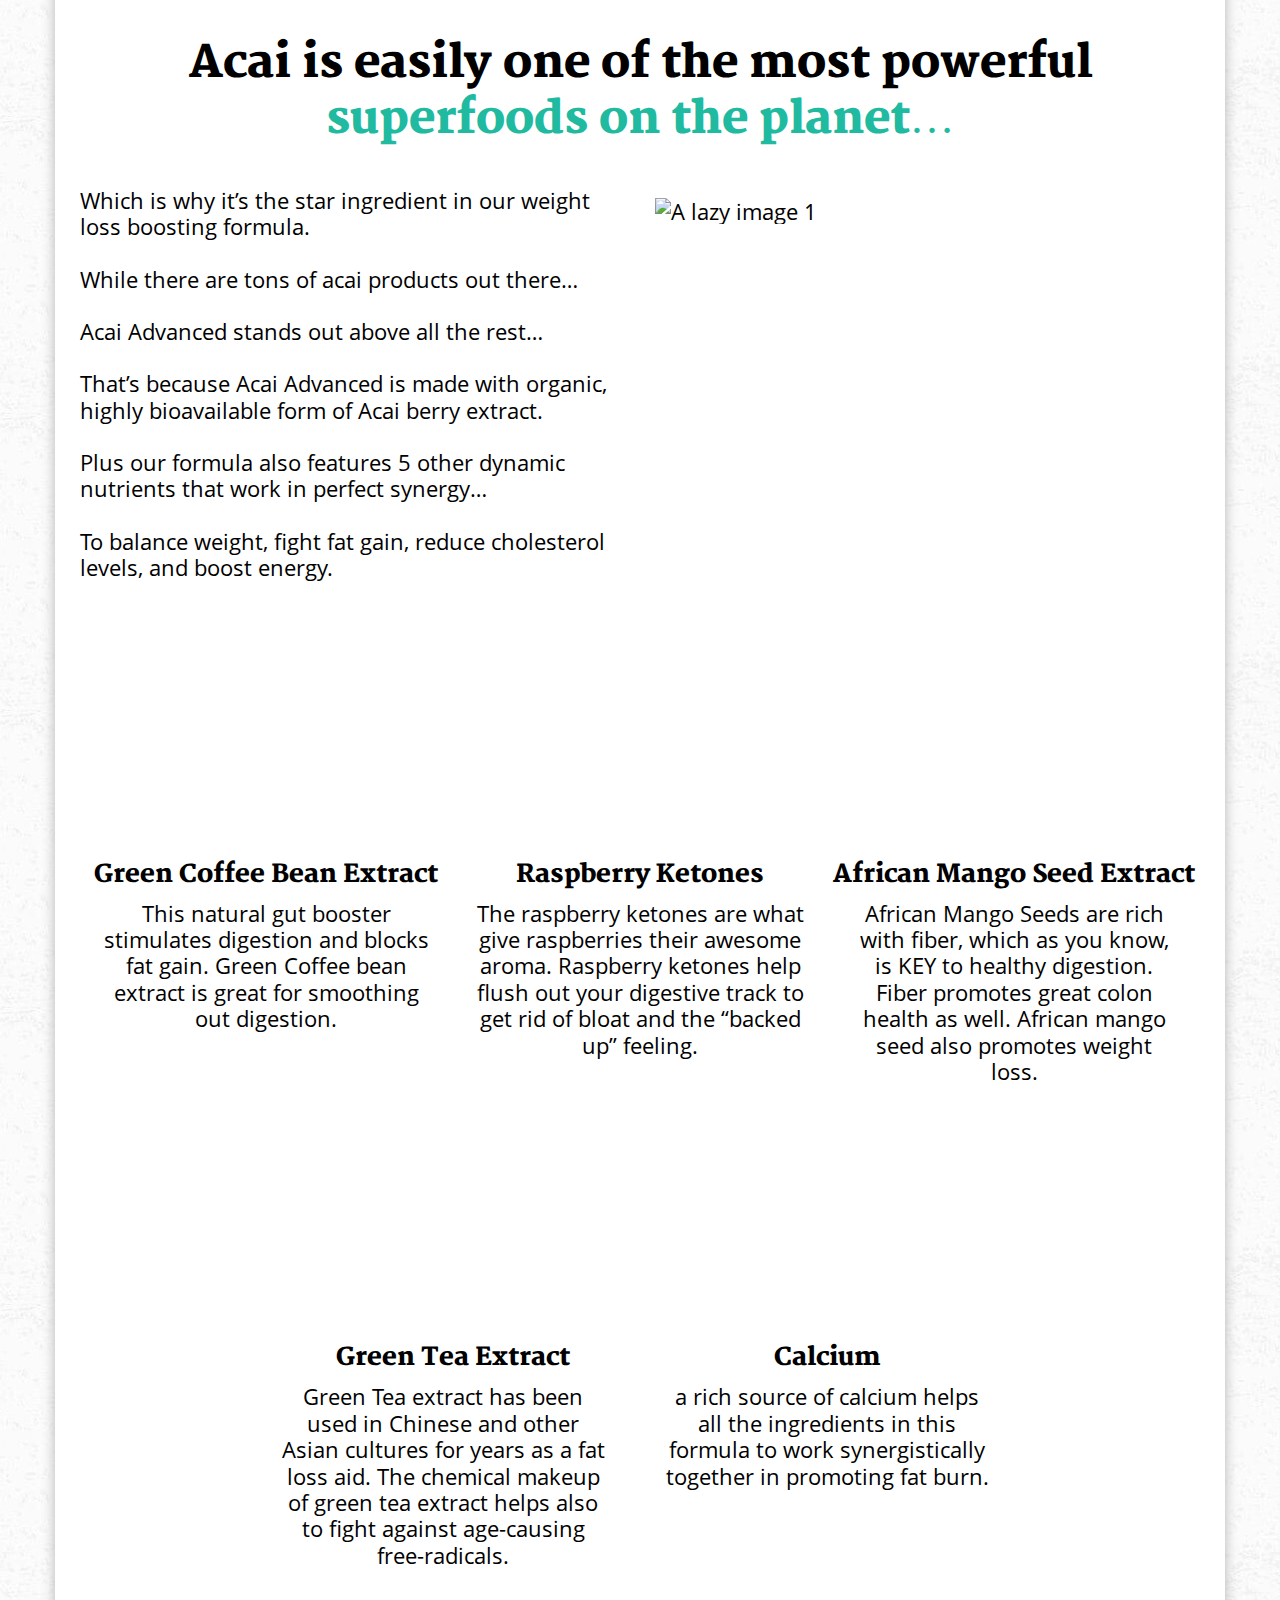
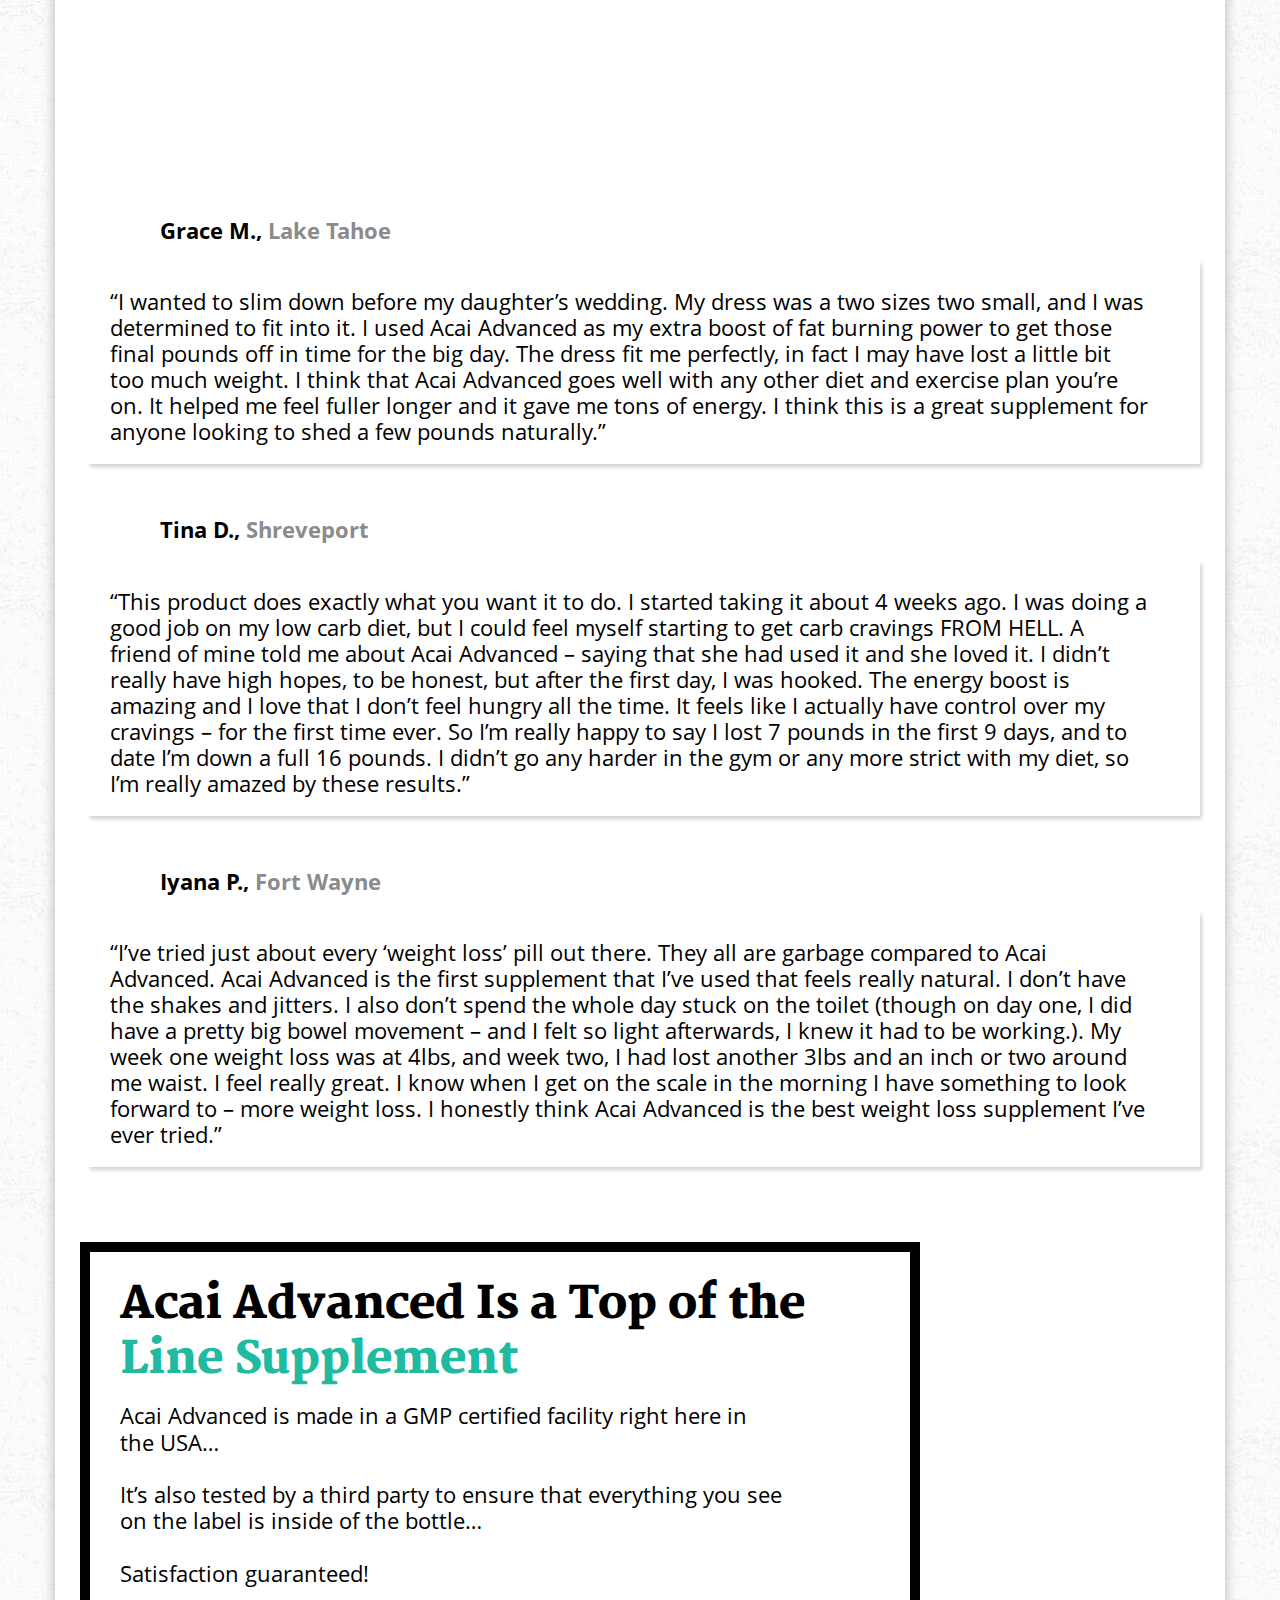
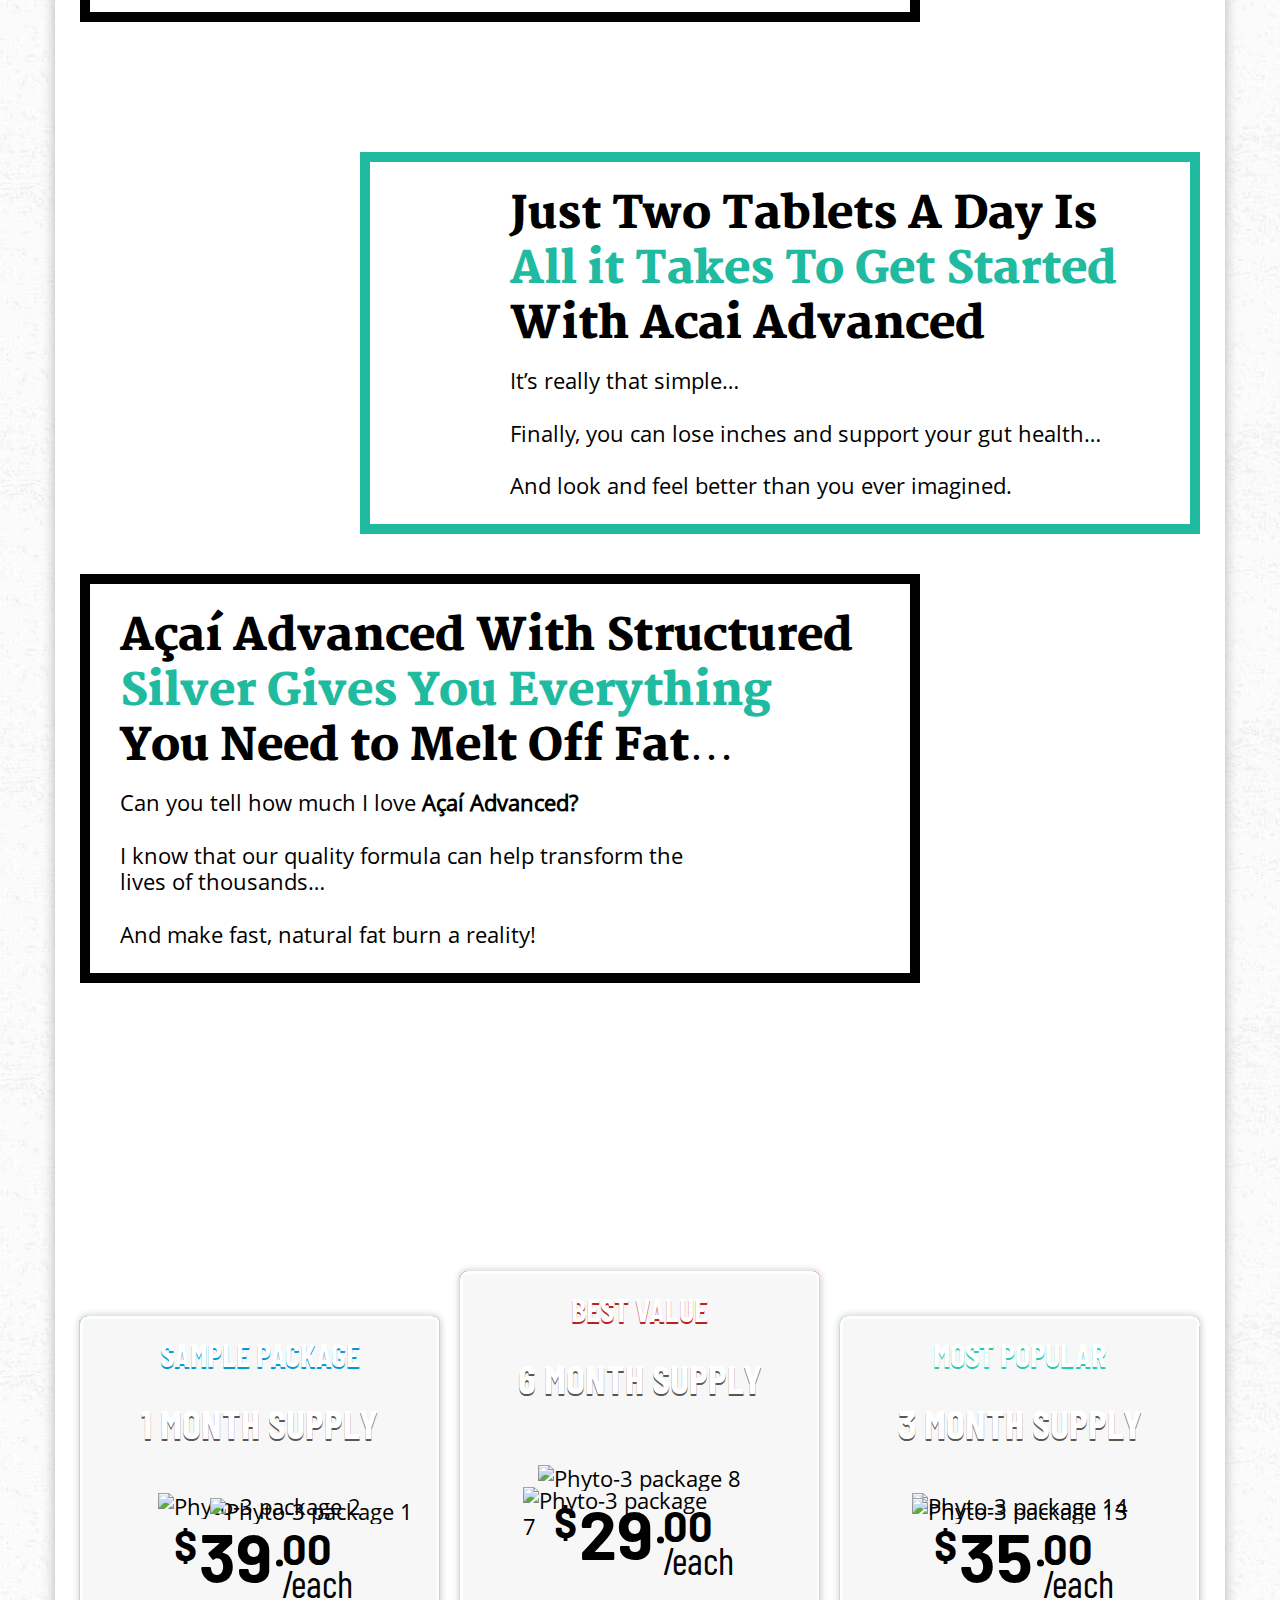
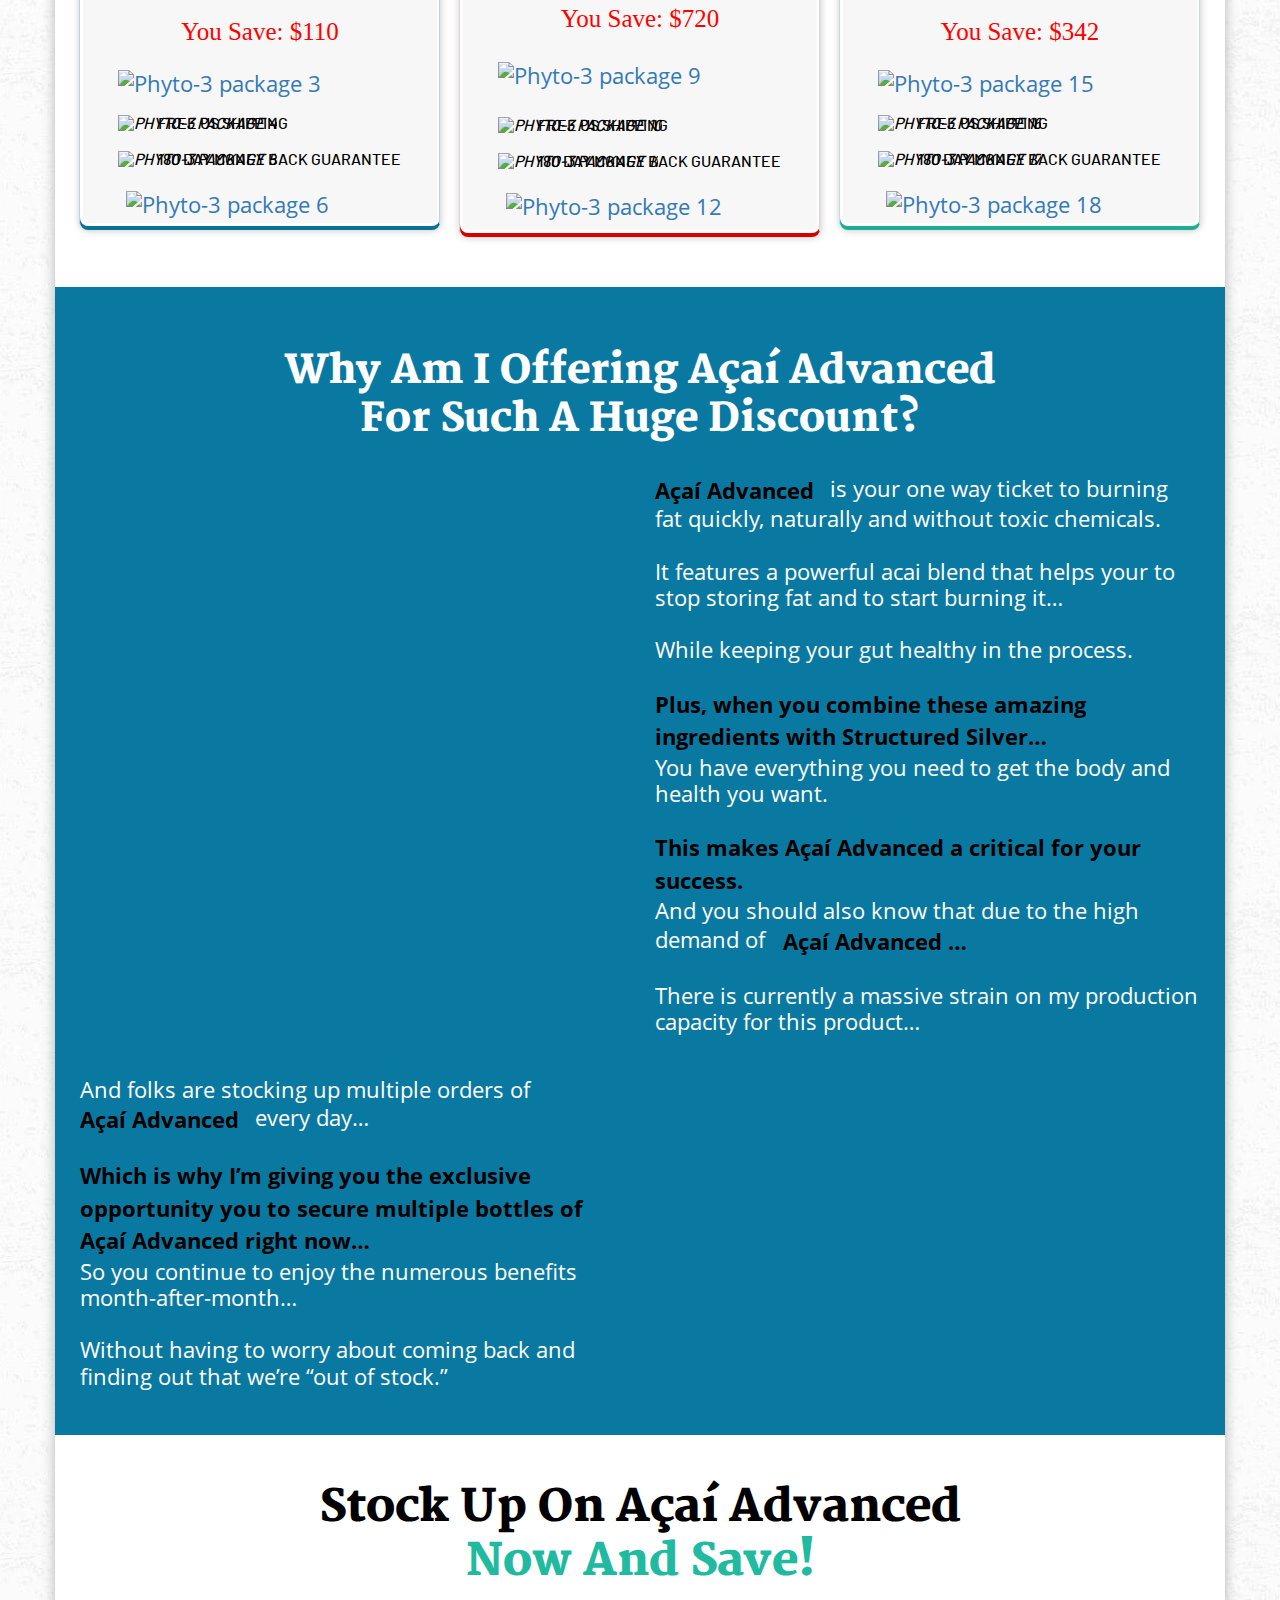
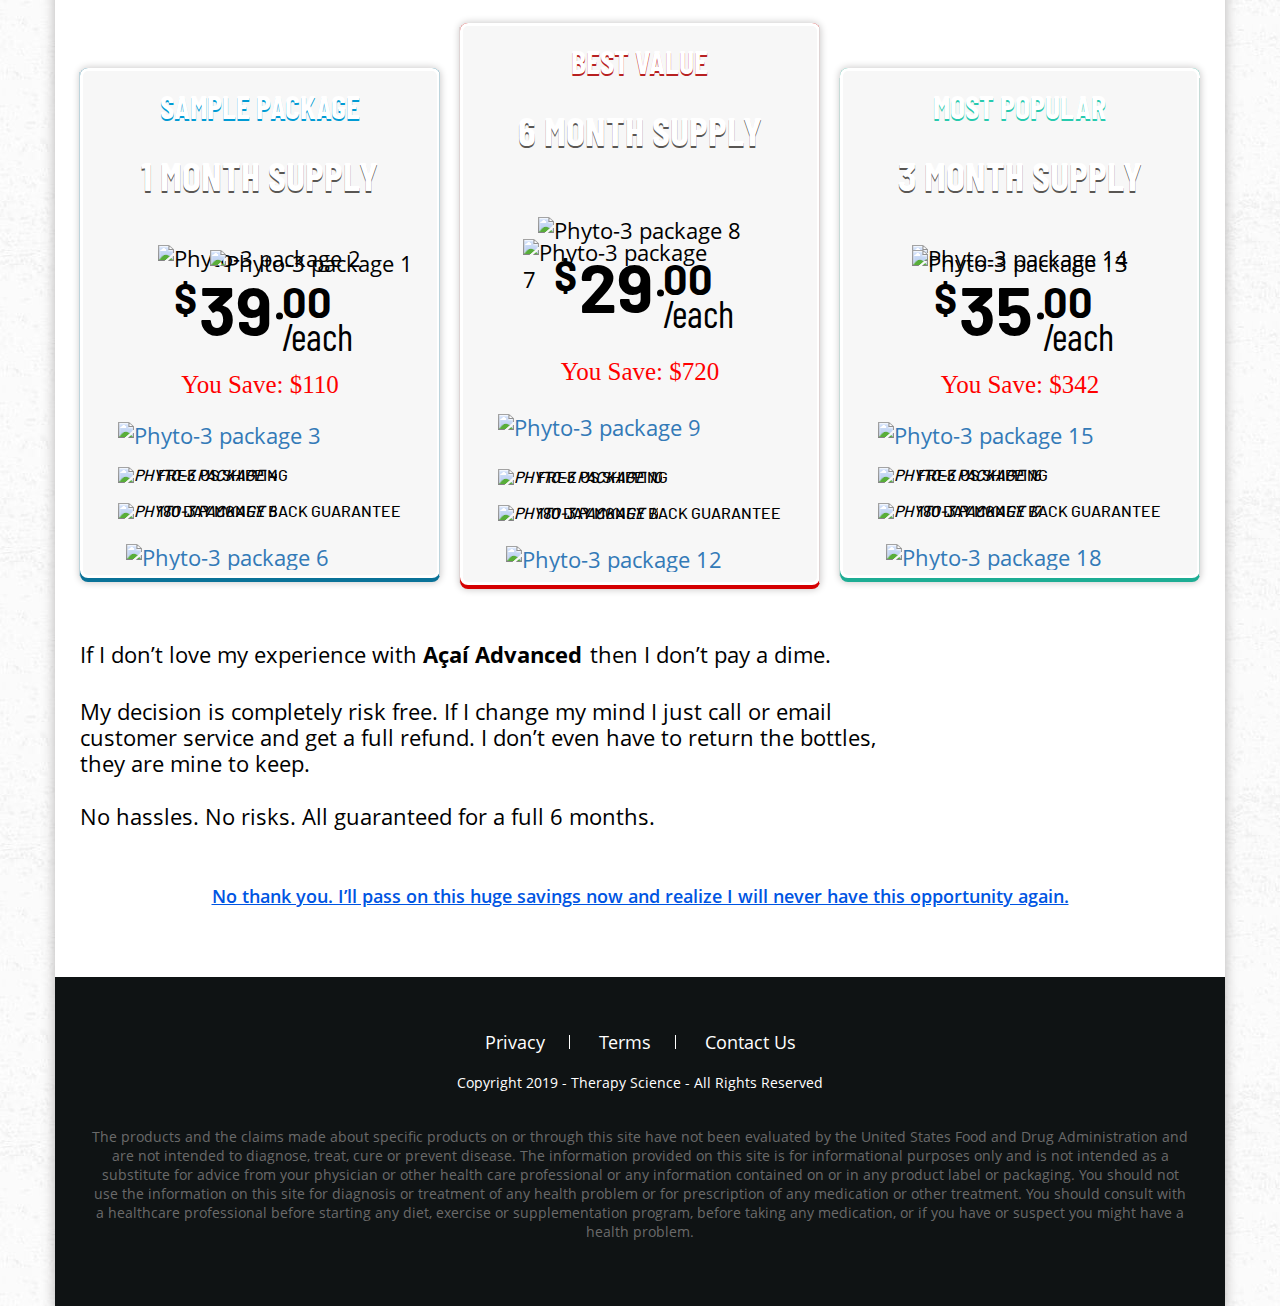
==== commit 7b1b780b: "1 to 6 feedback done. but without 5 no" ====
--- a/index.html
+++ b/index.html
@@ -11,7 +11,7 @@
 	<link rel="icon" href="favicon.ico" type="image/x-icon">
 	<link rel="stylesheet" href="assets/css/bootstrap.min.css">
   <style type="text/css">
-@font-face{font-family:'OpenSans-Regular';src:url(assets/fonts/OpenSans-Regular/OpenSans-Regular.woff2) format('woff2'),url(assets/fonts/OpenSans-Regular/OpenSans-Regular.woff) format('woff');font-weight:;font-style:normal}@font-face{font-family:'OpenSans-Semibold';src:url(assets/fonts/OpenSans-Semibold/OpenSans-Semibold.woff2) format('woff2'),url(assets/fonts/OpenSans-Semibold/OpenSans-Semibold.woff) format('woff');font-weight:;font-style:normal}@font-face{font-family:'OpenSans-Bold';src:url(assets/fonts/OpenSans-Bold/OpenSans-Bold.woff2) format('woff2'),url(assets/fonts/OpenSans-Bold/OpenSans-Bold.woff) format('woff');font-weight:;font-style:normal}@font-face{font-family:'OpenSansItalic';src:url(assets/fonts/OpenSansItalic/OpenSansItalic.woff2) format('woff2'),url(assets/fonts/OpenSansItalic/OpenSansItalic.woff) format('woff');font-weight:;font-style:normal}@font-face{font-family:'Vollkorn-Semibold';src:url(assets/fonts/Vollkorn-Semibold/Vollkorn-Semibold.woff2) format('woff2'),url(assets/fonts/Vollkorn-Semibold/Vollkorn-Semibold.woff) format('woff');font-weight:;font-style:italic}@font-face{font-family:'Vollkorn-Bold';src:url(assets/fonts/Vollkorn-Bold/Vollkorn-Bold.woff2) format('woff2'),url(assets/fonts/Vollkorn-Bold/Vollkorn-Bold.woff) format('woff');font-weight:;font-style:normal}@font-face{font-family:'Merriweather-Black';src:url(assets/fonts/Merriweather-Black/Merriweather-Black.woff2) format('woff2'),url(assets/fonts/Merriweather-Black/Merriweather-Black.woff) format('woff');font-weight:;font-style:normal}@font-face{font-family:'Barlow-Bold';src:url(assets/fonts/Barlow-Bold/barlow-bold-webfont.woff2) format('woff2'),url(assets/fonts/Barlow-Bold/barlow-bold-webfont.woff) format('woff');font-weight:;font-style:normal}@font-face{font-family:'BarlowCondensed-Regular';src:url(assets/fonts/BarlowCondensed-Regular/BarlowCondensed-Regular.woff2) format('woff2'),url(assets/fonts/BarlowCondensed-Regular/BarlowCondensed-Regular.woff) format('woff');font-weight:;font-style:normal}@font-face{font-family:'Barlow-Medium';src:url(assets/fonts/Barlow-Medium/Barlow-Medium.woff2) format('woff2'),url(assets/fonts/Barlow-Medium/Barlow-Medium.woff) format('woff');font-weight:;font-style:normal}@font-face{font-family:'Barlow-Extrabold';src:url(assets/fonts/Barlow-Medium/barlow-medium-webfont.woff2) format('woff2'),url(assets/fonts/Barlow-Medium/barlow-medium-webfont.woff) format('woff');font-weight:;font-style:normal}@font-face{font-family:'BarlowCondensed-Bold';src:url(assets/fonts/BarlowCondensed-Bold/barlowcondensed-bold-webfont.woff2) format('woff2'),url(assets/fonts/BarlowCondensed-Bold/barlowcondensed-bold-webfont.woff) format('woff');font-weight:;font-style:normal}*,*:focus,.btn,.btn:focus{outline:0!important;text-decoration:none}a,button,input{outline:0;border:0;-ms-transition:all .3s ease;-webkit-transition:all .3s ease;transition:all .3s ease}a,a:hover,a:focus,button:hover,button:focus{text-decoration:none;outline:0}body{background:#fff;color:#000;font-size:22px;line-height:1.2;font-family:'OpenSans-Regular';background:url(assets/images/body-bg.jpg)}img{max-width:100%;height:auto}.ulc{margin:0;padding:0;list-style:none}.overlay-link{position:absolute;left:0;top:0;right:0;bottom:0;z-index:10}.container{max-width:1200px;width:100%}.hide-md{display:block!important}.show-md{display:none!important}.hide-sm{display:block!important}.show-sm{display:none!important}.hide-xs{display:block!important}.show-xs{display:none!important}p{margin-bottom:26px}a{word-wrap:break-word}.plr-30{padding-left:30px!important;padding-right:30px!important}.plr-20{padding-left:20px!important;padding-right:20px!important}.plr-10{padding-left:10px!important;padding-right:10px!important}.plr-5{padding-left:5px!important;padding-right:5px!important}.fl-page-bdy-controller{max-width:1170px;margin:0 auto;background:#fff;-webkit-box-shadow:0 5px 12px 0 rgba(180,179,179,1);-moz-box-shadow:0 5px 12px 0 rgba(180,179,179,1);box-shadow:0 5px 12px 0 rgba(180,179,179,1)}h1{font-size:48px}h2{font-size:45px}h3{font-size:40px}h4{font-size:30px}h5{font-size:25px}.h1,.h2,.h3,.h4,.h5,.h6,h1,h2,h3,h4,h5,h6{margin-top:0;line-height:1.2}header.fl-hdr{background:#fff;-ms-transition:all 0.5s ease;-webkit-transition:all 0.5s ease;transition:all 0.5s ease;-ms-box-shadow:0 3px 6px 0 rgba(0,0,0,.16);-webkit-box-shadow:0 3px 6px 0 rgba(0,0,0,.16);box-shadow:0 3px 6px 0 rgba(0,0,0,.16);position:relative;z-index:5}.header-innr{background:#fff;padding:12px 0}.hdr-left,.hdr-rgt{width:50%;float:left}.hdr-left{padding-right:30px}.hdr-rgt{text-align:right}.hdr-logo,.secure-img{display:inline-block;vertical-align:baseline;max-width:160px}.header .secure-img{max-width:225px}.fl-hdr img{width:100%}.fl-shipping{padding-bottom:28px;background:#fff;box-sizing:border-box;position:relative}.fl-shipping img{display:inline-block;position:relative;top:36px;width:57px;height:57px}.fl-shipping .two_sec img{top:28px;width:71px;height:71px}.fl-shipping-col{width:33.333%;float:left;padding-left:7px;padding-right:7px}.fl-shipping h4{color:#000;font-family:'OpenSans-Semibold';text-transform:uppercase;font-size:24px;margin-top:45px;width:100%}.fl-shipping .two_sec>h4{font-family:'OpenSans-Bold';margin-top:32px}.fl-shipping:before{content:"";height:14px;width:100%;position:absolute;background:#18ecc8;left:0;right:0;border-radius:50px;top:57px}.fl-special-offer-sec{position:relative;font-family:'Vollkorn-Semibold';text-align:left;color:#fff;z-index:1}.fl-special-offer-bg{position:absolute;top:0;bottom:0;left:0;right:0;background-repeat:no-repeat!important;background-size:cover!important;background-position:center center!important;z-index:2}.special-offer-dsc{position:relative;padding:83px 305px 90px 0;z-index:3}.special-offer-dsc h4{color:#fff;margin-bottom:18px}.special-offer-dsc h1{font-family:'Vollkorn-Bold';color:#ffec49;margin-bottom:20px;text-shadow:1px 3px 8px #000;line-height:1.2}.special-offer-dsc span{font-size:24px;display:inline-block;vertical-align:baseline;margin-bottom:10px;font-family:'OpenSansItalic'}.fl-content-sec-3-wrp{padding:50px 0 17px;background:#fff}.fl-content-sec-3-img{width:40.43%;float:left}.fl-content-sec-3-des{width:59.57%;float:left;padding:10px 30px 0}.fl-content-sec-3-wrp img{width:100%;height:auto}.fl-content-sec-3-wrp p span{font-family:'OpenSans-Bold'}span.fl-txt-line-bg{font-family:'OpenSans-Bold';display:inline-block;vertical-align:baseline;background-repeat:no-repeat!important;background-position:center center!important;background-size:100% 100%!important;margin-right:-15px;margin-left:-15px;padding-left:15px;padding-right:15px;padding-bottom:5px;color:#000}.fl-content-sec-4-head{background-repeat:no-repeat!important;background-position:center bottom 1px!important;background-size:cover!important;padding:25px 10px 25px;border-radius:8px 8px 0 0;text-align:center;color:#fff;font-family:'Merriweather-Black';margin-bottom:55px}.fl-content-sec-4-head h3{margin-bottom:0}.fl-advanced-des p .fl-txt-line-bg{margin-right:-8px;margin-left:-8px;padding-left:8px;padding-right:8px}.fl-advanced-des li{position:relative;padding:7px 0 25px 46px;font-family:'OpenSans-Bold'}.fl-advanced-des{padding-bottom:25px}.fl-advanced-des li img{position:absolute;max-width:30px;width:100%;top:0;left:0}.fl-content-sec-5-wrp{position:relative;padding:67px 0 52px;z-index:1;color:#fff}.fl-acai-powerful-bg{position:absolute;top:0;bottom:0;left:0;right:0;background-repeat:no-repeat!important;background-size:cover!important;background-position:center center!important;z-index:2}.acai-powerful{position:relative;z-index:3}.acai-powerful h3{font-family:'Merriweather-Black';margin-bottom:37px}.acai-powerful-img{width:50%;float:left;padding-right:14px}.acai-powerful-img img{max-width:500px;width:100%}.acai-powerful-des{width:50%;float:left;padding-left:14px;padding-right:0}.acai-powerful-des p{margin-bottom:27px;line-height:25px}.acai-powerful-des p:last-child{margin-bottom:0}.acai-powerful-des p span.fl-txt-line-bg:first-child{margin-left:-7px;padding-left:9px}.acai-powerful-des p br{display:block!important}.ta-acai-sec-wrp{padding-top:45px}.ta-title-headding h2{margin:0;text-align:center;font-family:'Merriweather-Black';padding-bottom:40px;line-height:56px}.ta-title-headding h2 span{display:block;color:#1fba9f}.ta-flt-rgt-img{float:right!important}.ye-two-grid-rgt-img{padding-top:8px}.health-risks-grd-wrp{padding-top:50px}.health-risks-grd-wrp ul{text-align:center}.health-risks-grd-wrp li{width:100%;max-width:368px;display:inline-block;vertical-align:top;margin-bottom:30px}.health-risks-grd-wrp li:nth-child(3n+1){clear:left!important}.health-risks-grd-wrp li:nth-child(7){clear:none!important}.health-risks-img-wrp{position:relative}.health-risks-img{width:187px;height:183px;margin:0 auto;background-repeat:no-repeat!important;background-size:cover!important;background-position:center center!important}.health-risks-dsc{color:#000}.health-risks-dsc h5{margin:0;font-family:'Merriweather-Black';margin-top:20px;margin-bottom:10px}.health-risks-dsc p{padding-left:20px;padding-right:20px}.health-risks-grd-wrp li:nth-child(4) .health-risks-dsc p{padding-left:10px;padding-right:30px}.profile-show-wrp ul{padding-top:35px}.profile-show-wrp ul li{margin-bottom:45px}.profile-show-sec-wrp .fl-content-sec-4-head{margin-bottom:5px}.profile-dsc{padding-left:65px;background-repeat:no-repeat;background-position:left 5px top -3px;background-size:54px 54px;padding-top:8px;margin-bottom:-20px;margin-left:15px}.profile-dsc h5{margin:0;font-size:22px;line-height:24px;color:#000;font-family:'OpenSans-Bold';margin-bottom:5px}.profile-show-inr blockquote{padding:35px 50px 20px 30px;margin:0;border-left:0;font-size:22px;line-height:26px;-webkit-box-shadow:6px 7px 4px -4px rgba(209,209,209,1);-moz-box-shadow:6px 7px 4px -4px rgba(209,209,209,1);box-shadow:6px 7px 4px -4px rgba(209,209,209,1)}.profile-dsc h5 span{color:#8b8b8b}.rare-root-feature-sec-wrp{padding-top:30px}.rare-root-feature-wrp ul li{position:relative;padding-bottom:130px}.rare-root-feature-wrp ul li:last-child{padding-bottom:95px}.rare-root-feature-wrp ul li .rare-root-feature-des{width:75%;float:left;padding:25px 25px 0 30px;border:10px solid #000;position:relative;z-index:2}.rare-root-feature-wrp ul li.ta-root-feature-img{padding-bottom:40px}.rare-root-feature-wrp ul li.ta-root-feature-img .rare-root-feature-des{float:right;border:10px solid #1fba9f;padding-left:140px}.rare-root-feature-wrp ul li.ta-root-feature-img img{position:absolute;left:0!important;top:-95px;z-index:3}.rare-root-feature-wrp ul li img{position:absolute;right:30px;bottom:68px;z-index:3}.rare-root-feature-wrp ul li:last-child img{bottom:35px;right:15px!important}.rare-root-feature-lft-des h2,.rare-root-feature-des h2{margin:0;color:#000;line-height:55px;margin-bottom:15px;font-family:'Merriweather-Black'}.rare-root-feature-lft-des h2 span,.rare-root-feature-des h2 span{color:#1fba9f}.dst-ml-15{margin-left:-15px}.gap-15{height:15px;width:100%}.out-stock-sec{padding-top:60px;padding-bottom:20px;color:#fff;position:relative;background-color:#0a79a2}.out-stock-sec .container{position:relative;z-index:2}.top-wave-img{position:absolute;left:0;right:0;top:-1px;z-index:1;height:485px;background:center top;background-repeat:repeat-x!important}.btm-wave-img{position:absolute;left:0;right:0;bottom:-1px;z-index:1;height:366px;background:center bottom;background-repeat:repeat-x!important}.out-stock-sec-hdr h2{font-size:40px;font-family:'Merriweather-Black';text-align:center;margin-bottom:30px}.out-stock-sec-grd-img-1{padding-top:15px;padding-bottom:25px}.out-stock-sec-grd-img-2{padding-top:10px}.dft-text-module p span,span.text-inline-mark-left{background-size:100% 100%!important;background-repeat:no-repeat!important;background-position:center center;background-size:contain;display:inline-block;vertical-align:baseline;font-family:'OpenSans-Bold';color:#000;padding:2px 20px 4px 15px;margin-right:-10px}span.text-inline-mark-left{vertical-align:bottom;position:relative;top:2px}.dft-text-module p span.text-inline-mark{margin-left:-10px;padding-left:10px;padding-right:12px}.dft-text-module p:last-child{padding-bottom:0}.dft-multiline-bg p{margin-bottom:0}.thank-you-line{text-align:center}.fl-ftr-top-sec-rgt-img{text-align:right;padding-top:10px}.fl-ftr-top-sec-rgt-img img{margin-top:-10px}.fl-ftr-top-sec strong{display:block;text-decoration:underline;color:#0055e3;font-family:'OpenSans-Semibold';padding-bottom:70px;padding-top:30px;font-size:18px;line-height:22px}.fl-ftr-top-sec ul li a{color:#000}.fl-ftr-top-sec ul li{padding-bottom:45px}.fl-ftr-top-sec ul li sup{display:inline-block;vertical-align:baseline;padding-right:4px}.fl-pkg-sec-ftr-des{padding-top:65px;text-align:left;padding-bottom:24px}.pkg-area-con-bg{padding:45px 0 50px;background-size:cover!important;background-position:center center}.pkg-area-con-bg.pkg-area-con-bg-1{padding-top:0}.fl-pkg-sec-hdr{text-align:center;color:#fff}.fl-pkg-sec-hdr h2{font-family:'Merriweather-Black';margin-bottom:80px;margin-top:0;color:#000}.fl-pkg-sec-hdr h2 span{display:inline-block;vertical-align:baseline}.fl-pkg-sec-hdr h2 strong{display:inline-block;vertical-align:baseline;color:#1fba9f}.fl-pkg-sec-bg-hdr{background-repeat:no-repeat!important;background-size:cover!important;background-position:center bottom 1px!important;border-radius:8px 8px 0 0;margin-bottom:85px;padding:20px 20px 25px}.fl-pkg-sec-bg-hdr h2{font-family:'Merriweather-Black';margin-top:0;color:#fff;text-align:center;margin-bottom:0}.fl-pkg-grd-controller>ul>li{float:left;width:33.333%;padding:0 10px}.fl-pkg-grd-col-btm-bdr{background:#097298;border-radius:8px;padding-bottom:4px;-webkit-box-shadow:0 0 7px 1px rgba(207,205,205,1);-moz-box-shadow:0 0 7px 1px rgba(207,205,205,1);box-shadow:0 0 7px 1px rgba(207,205,205,1)}.fl-pkg-grd-col-bdr-solid{position:relative}.fl-pkg-grd-col-bdr-solid:before,.fl-pkg-grd-col-bdr-solid:after{content:"";background:#bdd4dc;position:absolute;top:4px;bottom:2px;width:1px;z-index:1}.order1 .fl-pkg-grd-col-bdr-solid:before,.order1 .fl-pkg-grd-col-bdr-solid:after{background:#ded4d4}.order2 .fl-pkg-grd-col-bdr-solid:before,.order2 .fl-pkg-grd-col-bdr-solid:after{background:#c6dbd7;top:10px}.fl-pkg-grd-col-bdr-solid:before{left:-1px}.fl-pkg-grd-col-bdr-solid:after{right:0}.fl-pkg-grd-col{padding-bottom:5px;position:relative}.fl-pkg-grd-controller>ul>li:nth-child(2) .fl-pkg-grd-col-btm-bdr{margin-top:-45px}.fl-pkg-grd-controller>ul>li:nth-child(2) .fl-pkg-grd-col-btm-bdr{background:#d50001}.fl-pkg-grd-controller>ul>li:nth-child(3) .fl-pkg-grd-col-btm-bdr{background:#1dad94}.fl-pkg-grd-controller>ul>li:nth-child(2) .fl-pkg-grd-col{padding-bottom:10px}.fl-pkg-grd-controller>ul>li:nth-child(2) .fl-pkg-grd-ftr ul{padding-top:10px}.fl-pkg-grd-controller>ul>li:nth-child(2) .fl-pkg-price{margin-bottom:20px}.fl-pkg-grd-controller>ul>li:nth-child(2) .fl-pkg-grd-col-fea-img{padding-bottom:20px;padding-top:45px}.fl-pkg-grd-controller>ul>li:nth-child(2) .fl-pkg-grd-ftr{padding-top:25px}.fl-pkg-save-price{color:red;padding-top:15px}.fl-pkg-grd-col-hdr{border-radius:5px 5px 0 0}.fl-pkg-grd-col-hdr span,.fl-pkg-grd-col-hdr strong{display:block}.fl-pkg-grd-col-hdr{text-transform:uppercase;text-align:center;color:#fff;background-repeat:repeat-x!important;background-size:cover!important}.fl-pkg-grd-col-hdr span{font-size:32px;line-height:36px;font-family:'BarlowCondensed-Bold';padding:20px 10px 30px;background-repeat:repeat-x!important;border-radius:5px 5px 0 0;text-shadow:0 2px #019bd4}.order1 .fl-pkg-grd-col-hdr span{text-shadow:0 2px #b82121}.order2 .fl-pkg-grd-col-hdr span{text-shadow:0 2px #27caae}.fl-pkg-grd-col-hdr strong{padding:0 10px 12px 10px;font-size:40px;line-height:45px;font-family:'BarlowCondensed-Bold';text-shadow:0 2px #595653}.fl-pkg-grd-col-fea-img{margin:0 auto;position:relative;display:table;padding:28px 15px 15px}.fl-pkg-grd-col-fea-img div{display:inline-block;vertical-align:baseline}.fl-pkg-grd-col-fea-img span{position:absolute;right:15px;top:33px}.order3 .fl-pkg-grd-col-fea-img span{right:-37px}.order1 .fl-pkg-grd-col-fea-img span{top:70px;right:32px}.fl-pkg-grd-col{background:#f7f7f7;border:3px solid #fff;border-radius:8px}.fl-pkg-price{position:relative;text-align:center;display:inline-block;vertical-align:baseline;padding:0 76px 0 28px;margin-bottom:10px}.fl-pkg-price:before{content:"$";position:absolute;left:3px;top:-7px;font-size:42px;line-height:100%;font-family:'Barlow-Bold';margin-right:2px}.fl-pkg-price:after{content:"";position:absolute;width:7px;height:7px;background:#000;border-radius:100%;font-family:'Barlow-Bold';margin-right:2px;right:63px;top:50%;transform:translateY(-50%);-ms-transform:translateY(-50%);-webkit-transform:translateY(-50%)}.fl-pkg-price strong{font-size:68px;line-height:58px;font-weight:400;font-family:'Barlow-Bold';display:inline-block}.fl-pkg-price sup{position:absolute;right:16px;font-size:43px;font-family:'Barlow-Bold';top:-3px;line-height:100%}.fl-pkg-price sub{position:absolute;right:-5px;font-size:38px;bottom:9px;font-family:'BarlowCondensed-Regular'}.fl-creditcards{padding-left:8px;padding-top:5px}.fl-footer-wrap{background-color:#0f1314;color:#fff;text-align:center;padding:55px 0 65px;font-size:14px;line-height:19px}.fl-footer-wrap p{font-size:14px;line-height:19px;margin-bottom:0}.fl-ftr-nav ul{padding-bottom:20px}.fl-ftr-nav ul li,.fl-ftr-nav ul li a{display:inline-block;vertical-align:baseline}.fl-ftr-nav ul li{font-size:18px;line-height:20px}.fl-ftr-nav ul li:first-child{padding-left:0}.fl-ftr-nav ul li:last-child{padding-right:0}.fl-ftr-nav ul li a{color:inherit}.fl-ftr-nav ul li a:hover,.fl-ftr-top-sec ul li a:hover{opacity:.7}.fl-pkg-grd-ftr{padding-left:10px;padding-right:10px;display:table;margin:0 auto;padding-top:20px}.fl-add-to-cart-btn-img{margin-bottom:15px}.fl-add-to-cart-btn-img a{display:inline-block;vertical-align:baseline}.fl-pkg-grd-ftr ul li{position:relative;padding:3px 0 15px 40px;font-size:16px;line-height:18px;text-transform:uppercase;font-family:'Barlow-Medium'}.fl-pkg-grd-ftr ul li em{position:absolute;left:0;top:0}.fl-copyright{padding-bottom:35px}.fl-ftr-nav ul li{padding:0 25px;position:relative}.fl-ftr-nav ul li:not(:last-child):after{content:"";width:1px;height:14px;position:absolute;left:100%;margin-left:-1px;background:#fff;top:50%;transform:translateY(-50%);-ms-transform:translateY(-50%);-webkit-transform:translateY(-50%)}.fl-ftr-des{color:#6a6a6a;padding:0 10px}@media(max-width:1199px){h1{font-size:38px}h2{font-size:34px}h3{font-size:30px}h4{font-size:26px}h5{font-size:22px}.hide-md{display:none!important}.show-md{display:block!important}.acai-powerful-des p span.fl-txt-line-bg:last-child{margin-right:-15px;margin-left:-7px;padding-left:7px;padding-right:15px}.ta-flt-rgt-img{float:none!important;text-align:center}.ye-two-grid-rgt-img{padding-bottom:30px;padding-top:0}.health-risks-grd-wrp li{width:100%;max-width:370px}.rare-root-feature-wrp ul li .rare-root-feature-des{padding-right:45px!important}.rare-root-feature-des p{padding-right:215px}.rare-root-feature-des p br{display:none}.rare-root-feature-lft-des h2,.rare-root-feature-des h2,.ta-title-headding h2{line-height:44px}.rare-root-feature-wrp ul li.ta-root-feature-img .rare-root-feature-des{padding-left:170px;padding-right:20px!important}.ta-root-feature-img .rare-root-feature-des p{padding-right:50px}.profile-show-sec-wrp .fl-content-sec-4-head{padding-left:15px;padding-right:15px}.full-width-1023{width:100%!important}.out-stock-sec-grd-img-2{padding-bottom:25px}}@media(max-width:1023px){.fl-content-sec-3-img{width:100%;text-align:center;margin-bottom:25px}.fl-content-sec-3-wrp img{max-width:450px}.fl-content-sec-3-des{width:100%;float:left;padding:0}.acai-powerful-img{width:100%;padding-right:0;text-align:center;margin-bottom:25px}.acai-powerful-des{width:100%;padding-left:0;padding-right:0}}@media(max-width:991px){h1{font-size:36px}h2{font-size:32px}h3{font-size:28px}h4{font-size:24px}h5{font-size:20px}.hide-sm{display:none!important}.show-sm{display:block!important}p br{display:none}.fl-shipping h4{font-size:18px}.special-offer-dsc h1 br{display:none}.special-offer-dsc{padding:80px 283px 80px 0}.health-risks-grd-wrp li{width:100%;max-width:355px}.rare-root-feature-lft-des h2,.rare-root-feature-des h2,.ta-title-headding h2{line-height:38px}.rare-root-feature-wrp ul li .rare-root-feature-des{width:100%;padding:25px 25px 0}.rare-root-feature-wrp ul li{padding-bottom:40px!important;text-align:center}.rare-root-feature-wrp ul li img{position:static;padding-bottom:40px}.rare-root-feature-des p{padding-right:0;text-align:left}.rare-root-feature-wrp ul li .rare-root-feature-des{padding-right:25px!important}.rare-root-feature-wrp ul li.ta-root-feature-img img{position:static}.rare-root-feature-wrp ul li.ta-root-feature-img .rare-root-feature-des{padding-left:20px;padding-right:20px!important}.ta-root-feature-img .rare-root-feature-des p{padding-right:0}.profile-show-sec-wrp .fl-content-sec-4-head h3 br{display:none}.fl-ftr-top-sec-rgt-img{text-align:center;padding-bottom:25px}.fl-ftr-top-sec-rgt-img img{margin-top:0}.fl-pkg-grd-controller>ul>li{width:100%;margin-bottom:20px}.fl-pkg-grd-col-btm-bdr{max-width:370px;margin:0 auto}.fl-pkg-grd-controller>ul>li:nth-child(2) .fl-pkg-grd-col-btm-bdr{margin-top:0}.fl-pkg-sec-hdr h2{margin-bottom:35px}.out-stock-sec-grd-img-1,.out-stock-sec-grd-img-2{padding-bottom:25px}.fl-pkg-sec-bg-hdr{margin-bottom:45px}.out-stock-sec-hdr h2{font-size:35px}.pkg-area-con-bg-2{padding-bottom:25px}}@media (max-width:830px){.fl-shipping h4{font-size:16px}.special-offer-dsc{padding:80px 185px 80px 0}}@media(max-width:767px){body{font-size:18px}p{margin-bottom:20px}h1{font-size:30px}h2{font-size:28px}h3{font-size:24px}h4{font-size:20px}h5{font-size:18px}.hide-xs{display:none!important}.show-xs{display:block!important}.fl-advanced-des li img{max-width:23px}.fl-advanced-des li{position:relative;padding:5px 0 20px 38px}.health-risks-grd-wrp{padding-top:30px}.health-risks-grd-wrp li:nth-child(3n+1){clear:none!important}.profile-show-inr blockquote{padding:30px 10px 15px;font-size:18px;line-height:22px}.rare-root-feature-lft-des h2,.rare-root-feature-des h2,.ta-title-headding h2{line-height:36px}.profile-dsc h5{font-size:20px;line-height:22px}.profile-show-wrp ul{padding-top:20px}.profile-show-wrp ul li{margin-bottom:25px}.fl-ftr-des{padding:0}.out-stock-sec-hdr h2{font-size:25px}.out-stock-sec-hdr h2 br,.fl-pkg-sec-bg-hdr h2 br{display:none}}@media(max-width:639px){.fl-shipping .two_sec img{width:65px;height:65px}.fl-shipping img{width:50px;height:50px}.special-offer-dsc{padding:55px 0 65px}.acai-powerful h3 br{display:none}}@media(max-width:575px){.hdr-logo,.secure-img{display:inline-block;vertical-align:baseline;max-width:120px}.rare-root-feature-lft-des h2,.rare-root-feature-des h2,.ta-title-headding h2{line-height:34px}.profile-dsc h5{font-size:18px;line-height:20px}.profile-dsc{margin-left:0}.fl-creditcards{padding-left:0}.fl-pkg-sec-bg-hdr h2 br{display:none}.out-stock-sec-hdr h2{font-size:25px}.fl-ftr-top-sec strong{padding-top:10px;padding-bottom:50px}}@media(max-width:479px){h1{font-size:28px}h2{font-size:24px}h3{font-size:22px}.fl-shipping-progress-bar{margin-top:-10px}.fl-shipping{margin-left:-15px;margin-right:-15px;padding-bottom:12px}.fl-shipping h4{font-size:14px}.fl-shipping:before{height:12px}.fl-shipping-col{width:30%;float:left}.fl-shipping-col.two_sec{width:40%;float:left}.fl-shipping-col.two_sec span{display:block}.fl-content-sec-4-head{margin-bottom:35px}.rare-root-feature-lft-des h2,.rare-root-feature-des h2,.ta-title-headding h2{line-height:30px}.fl-ftr-nav ul li{padding:0 16px;font-size:17px}}@media(max-width:359px){.hdr-logo,.secure-img{display:inline-block;vertical-align:baseline;max-width:100px}}
+@font-face{font-family:'OpenSans-Regular';src:url(assets/fonts/OpenSans-Regular/OpenSans-Regular.woff2) format('woff2'),url(assets/fonts/OpenSans-Regular/OpenSans-Regular.woff) format('woff');font-weight:;font-style:normal}@font-face{font-family:'OpenSans-Semibold';src:url(assets/fonts/OpenSans-Semibold/OpenSans-Semibold.woff2) format('woff2'),url(assets/fonts/OpenSans-Semibold/OpenSans-Semibold.woff) format('woff');font-weight:;font-style:normal}@font-face{font-family:'OpenSans-Bold';src:url(assets/fonts/OpenSans-Bold/OpenSans-Bold.woff2) format('woff2'),url(assets/fonts/OpenSans-Bold/OpenSans-Bold.woff) format('woff');font-weight:;font-style:normal}@font-face{font-family:'OpenSansItalic';src:url(assets/fonts/OpenSansItalic/OpenSansItalic.woff2) format('woff2'),url(assets/fonts/OpenSansItalic/OpenSansItalic.woff) format('woff');font-weight:;font-style:normal}@font-face{font-family:'Vollkorn-Semibold';src:url(assets/fonts/Vollkorn-Semibold/Vollkorn-Semibold.woff2) format('woff2'),url(assets/fonts/Vollkorn-Semibold/Vollkorn-Semibold.woff) format('woff');font-weight:;font-style:italic}@font-face{font-family:'Vollkorn-Bold';src:url(assets/fonts/Vollkorn-Bold/Vollkorn-Bold.woff2) format('woff2'),url(assets/fonts/Vollkorn-Bold/Vollkorn-Bold.woff) format('woff');font-weight:;font-style:normal}@font-face{font-family:'Merriweather-Black';src:url(assets/fonts/Merriweather-Black/Merriweather-Black.woff2) format('woff2'),url(assets/fonts/Merriweather-Black/Merriweather-Black.woff) format('woff');font-weight:;font-style:normal}@font-face{font-family:'Barlow-Bold';src:url(assets/fonts/Barlow-Bold/barlow-bold-webfont.woff2) format('woff2'),url(assets/fonts/Barlow-Bold/barlow-bold-webfont.woff) format('woff');font-weight:;font-style:normal}@font-face{font-family:'BarlowCondensed-Regular';src:url(assets/fonts/BarlowCondensed-Regular/BarlowCondensed-Regular.woff2) format('woff2'),url(assets/fonts/BarlowCondensed-Regular/BarlowCondensed-Regular.woff) format('woff');font-weight:;font-style:normal}@font-face{font-family:'Barlow-Medium';src:url(assets/fonts/Barlow-Medium/Barlow-Medium.woff2) format('woff2'),url(assets/fonts/Barlow-Medium/Barlow-Medium.woff) format('woff');font-weight:;font-style:normal}@font-face{font-family:'Barlow-Extrabold';src:url(assets/fonts/Barlow-Extrabold/Barlow-Extrabold-webfont.woff2) format('woff2'),url(assets/fonts/Barlow-Extrabold/Barlow-Extrabold-webfont.woff) format('woff');font-weight:;font-style:normal}@font-face{font-family:'BarlowCondensed-Bold';src:url(assets/fonts/BarlowCondensed-Bold/barlowcondensed-bold-webfont.woff2) format('woff2'),url(assets/fonts/BarlowCondensed-Bold/barlowcondensed-bold-webfont.woff) format('woff');font-weight:;font-style:normal}*,*:focus,.btn,.btn:focus{outline:0!important;text-decoration:none}a,button,input{outline:0;border:0;-ms-transition:all .3s ease;-webkit-transition:all .3s ease;transition:all .3s ease}a,a:hover,a:focus,button:hover,button:focus{text-decoration:none;outline:0}body{background:#fff;color:#000;font-size:22px;line-height:1.2;font-family:'OpenSans-Regular';background:url(assets/images/body-bg.jpg)}img{max-width:100%;height:auto}.ulc{margin:0;padding:0;list-style:none}.overlay-link{position:absolute;left:0;top:0;right:0;bottom:0;z-index:10}.container{max-width:1200px;width:100%}.hide-md{display:block!important}.show-md{display:none!important}.hide-sm{display:block!important}.show-sm{display:none!important}.hide-xs{display:block!important}.show-xs{display:none!important}p{margin-bottom:26px}a{word-wrap:break-word}.plr-30{padding-left:30px!important;padding-right:30px!important}.plr-20{padding-left:20px!important;padding-right:20px!important}.plr-10{padding-left:10px!important;padding-right:10px!important}.plr-5{padding-left:5px!important;padding-right:5px!important}.fl-page-bdy-controller{max-width:1170px;margin:0 auto;background:#fff;-webkit-box-shadow:0 5px 12px 0 rgba(180,179,179,1);-moz-box-shadow:0 5px 12px 0 rgba(180,179,179,1);box-shadow:0 5px 12px 0 rgba(180,179,179,1)}h1{font-size:48px}h2{font-size:45px}h3{font-size:40px}h4{font-size:30px}h5{font-size:25px}.h1,.h2,.h3,.h4,.h5,.h6,h1,h2,h3,h4,h5,h6{margin-top:0;line-height:1.2}header.fl-hdr{background:#fff;-ms-transition:all 0.5s ease;-webkit-transition:all 0.5s ease;transition:all 0.5s ease;-ms-box-shadow:0 3px 6px 0 rgba(0,0,0,.16);-webkit-box-shadow:0 3px 6px 0 rgba(0,0,0,.16);box-shadow:0 3px 6px 0 rgba(0,0,0,.16);position:relative;z-index:5}.header-innr{background:#fff;padding:12px 0}.hdr-left,.hdr-rgt{width:50%;float:left}.hdr-left{padding-right:30px}.hdr-rgt{text-align:right}.hdr-logo,.secure-img{display:inline-block;vertical-align:baseline;max-width:160px}.header .secure-img{max-width:225px}.fl-hdr img{width:100%}.fl-shipping{padding-bottom:28px;background:#fff;box-sizing:border-box;position:relative}.fl-shipping img{display:inline-block;position:relative;top:36px;width:57px;height:57px}.fl-shipping .two_sec img{top:28px;width:71px;height:71px}.fl-shipping-col{width:33.333%;float:left;padding-left:7px;padding-right:7px}.fl-shipping h4{color:#000;font-family:'OpenSans-Semibold';text-transform:uppercase;font-size:24px;margin-top:45px;width:100%}.fl-shipping .two_sec>h4{font-family:'OpenSans-Bold';margin-top:32px}.fl-shipping:before{content:"";height:14px;width:100%;position:absolute;background:#18ecc8;left:0;right:0;border-radius:50px;top:57px}.fl-special-offer-sec{position:relative;font-family:'Vollkorn-Semibold';text-align:left;color:#fff;z-index:1}.fl-special-offer-bg{position:absolute;top:0;bottom:0;left:0;right:0;background-repeat:no-repeat!important;background-size:cover!important;background-position:center center!important;z-index:2}.special-offer-dsc{position:relative;padding:83px 305px 90px 0;z-index:3}.special-offer-dsc h4{color:#fff;margin-bottom:18px}.special-offer-dsc h1{font-family:'Vollkorn-Bold';color:#ffec49;margin-bottom:20px;text-shadow:1px 3px 8px #000;line-height:1.2}.special-offer-dsc span{font-size:24px;display:inline-block;vertical-align:baseline;margin-bottom:10px;font-family:'OpenSansItalic'}.fl-content-sec-3-wrp{padding:50px 0 17px;background:#fff}.fl-content-sec-3-img{width:40.43%;float:left}.fl-content-sec-3-des{width:59.57%;float:left;padding:10px 30px 0}.fl-content-sec-3-wrp img{width:100%;height:auto}.fl-content-sec-3-wrp p span{font-family:'OpenSans-Bold'}span.fl-txt-line-bg{font-family:'OpenSans-Bold';display:inline-block;vertical-align:baseline;background-repeat:no-repeat!important;background-position:center center!important;background-size:100% 100%!important;margin-right:-15px;margin-left:-15px;padding-left:15px;padding-right:15px;padding-bottom:5px;color:#000}.fl-content-sec-4-head{background-repeat:no-repeat!important;background-position:center bottom 1px!important;background-size:cover!important;padding:25px 10px 25px;border-radius:8px 8px 0 0;text-align:center;color:#fff;font-family:'Merriweather-Black';margin-bottom:55px}.fl-content-sec-4-head h3{margin-bottom:0}.fl-advanced-des p .fl-txt-line-bg{margin-right:-8px;margin-left:-8px;padding-left:8px;padding-right:8px}.fl-advanced-des li{position:relative;padding:7px 0 25px 46px;font-family:'OpenSans-Bold'}.fl-advanced-des{padding-bottom:25px}.fl-advanced-des li img{position:absolute;max-width:30px;width:100%;top:0;left:0}.fl-content-sec-5-wrp{position:relative;padding:67px 0 52px;z-index:1;color:#fff}.fl-acai-powerful-bg{position:absolute;top:0;bottom:0;left:0;right:0;background-repeat:no-repeat!important;background-size:cover!important;background-position:center center!important;z-index:2}.acai-powerful{position:relative;z-index:3}.acai-powerful h3{font-family:'Merriweather-Black';margin-bottom:37px}.acai-powerful-img{width:50%;float:left;padding-right:14px}.acai-powerful-img img{max-width:500px;width:100%}.acai-powerful-des{width:50%;float:left;padding-left:14px;padding-right:0}.acai-powerful-des p{margin-bottom:27px;line-height:25px}.acai-powerful-des p:last-child{margin-bottom:0}.acai-powerful-des p span.fl-txt-line-bg:first-child{margin-left:-7px;padding-left:9px}.acai-powerful-des p br{display:block!important}.ta-acai-sec-wrp{padding-top:45px}.ta-title-headding h2{margin:0;text-align:center;font-family:'Merriweather-Black';padding-bottom:40px;line-height:56px}.ta-title-headding h2 span{display:block;color:#1fba9f}.ta-flt-rgt-img{}.ye-two-grid-rgt-img{padding-top:8px}.health-risks-grd-wrp{padding-top:50px}.health-risks-grd-wrp ul{text-align:center}.health-risks-grd-wrp li{width:100%;max-width:368px;display:inline-block;vertical-align:top;margin-bottom:30px}.health-risks-grd-wrp li:nth-child(3n+1){clear:left!important}.health-risks-grd-wrp li:nth-child(7){clear:none!important}.health-risks-img-wrp{position:relative}.health-risks-img{width:187px;height:183px;margin:0 auto;background-repeat:no-repeat!important;background-size:cover!important;background-position:center center!important}.health-risks-dsc{color:#000}.health-risks-dsc h5{margin:0;font-family:'Merriweather-Black';margin-top:20px;margin-bottom:10px}.health-risks-dsc p{padding-left:20px;padding-right:20px}.health-risks-grd-wrp li:nth-child(4) .health-risks-dsc p{padding-left:10px;padding-right:30px}.profile-show-wrp ul{padding-top:35px}.profile-show-wrp ul li{margin-bottom:45px}.profile-show-sec-wrp .fl-content-sec-4-head{margin-bottom:5px}.profile-dsc{padding-left:65px;background-repeat:no-repeat;background-position:left 5px top -3px;background-size:54px 54px;padding-top:8px;margin-bottom:-20px;margin-left:15px}.profile-dsc h5{margin:0;font-size:22px;line-height:24px;color:#000;font-family:'OpenSans-Bold';margin-bottom:5px}.profile-show-inr blockquote{padding:35px 50px 20px 30px;margin:0;border-left:0;font-size:22px;line-height:26px;-webkit-box-shadow:6px 7px 4px -4px rgba(209,209,209,1);-moz-box-shadow:6px 7px 4px -4px rgba(209,209,209,1);box-shadow:6px 7px 4px -4px rgba(209,209,209,1)}.profile-dsc h5 span{color:#8b8b8b}.rare-root-feature-sec-wrp{padding-top:30px}.rare-root-feature-wrp ul li{position:relative;padding-bottom:130px}.rare-root-feature-wrp ul li:last-child{padding-bottom:95px}.rare-root-feature-wrp ul li .rare-root-feature-des{width:75%;float:left;padding:25px 25px 0 30px;border:10px solid #000;position:relative;z-index:2}.rare-root-feature-wrp ul li.ta-root-feature-img{padding-bottom:40px}.rare-root-feature-wrp ul li.ta-root-feature-img .rare-root-feature-des{float:right;border:10px solid #1fba9f;padding-left:140px}.rare-root-feature-wrp ul li.ta-root-feature-img img{position:absolute;left:0!important;top:-95px;z-index:3}.rare-root-feature-wrp ul li img{position:absolute;right:30px;bottom:68px;z-index:3}.rare-root-feature-wrp ul li:last-child img{bottom:35px;right:15px!important}.rare-root-feature-lft-des h2,.rare-root-feature-des h2{margin:0;color:#000;line-height:55px;margin-bottom:15px;font-family:'Merriweather-Black'}.rare-root-feature-lft-des h2 span,.rare-root-feature-des h2 span{color:#1fba9f}.dst-ml-15{margin-left:-15px}.gap-15{height:15px;width:100%}.out-stock-sec{padding-top:60px;padding-bottom:20px;color:#fff;position:relative;background-color:#0a79a2}.out-stock-sec .container{position:relative;z-index:2}.top-wave-img{position:absolute;left:0;right:0;top:-1px;z-index:1;height:485px;background:center top;background-repeat:repeat-x!important}.btm-wave-img{position:absolute;left:0;right:0;bottom:-1px;z-index:1;height:366px;background:center bottom;background-repeat:repeat-x!important}.out-stock-sec-hdr h2{font-size:40px;font-family:'Merriweather-Black';text-align:center;margin-bottom:30px}.out-stock-sec-grd-img-1{padding-top:15px;padding-bottom:25px}.out-stock-sec-grd-img-2{padding-top:10px}.dft-text-module p span,span.text-inline-mark-left{background-size:100% 100%!important;background-repeat:no-repeat!important;background-position:center center;background-size:contain;display:inline-block;vertical-align:baseline;font-family:'OpenSans-Bold';color:#000;padding:2px 20px 4px 15px;margin-right:-10px}span.text-inline-mark-left{vertical-align:bottom;position:relative;top:2px}.dft-text-module p span.text-inline-mark{margin-left:-10px;padding-left:10px;padding-right:12px}.dft-text-module p:last-child{padding-bottom:0}.dft-multiline-bg p{margin-bottom:0}.thank-you-line{text-align:center}.fl-ftr-top-sec-rgt-img{text-align:right;padding-top:10px}.fl-ftr-top-sec-rgt-img img{margin-top:-10px}.fl-ftr-top-sec strong{display:block;text-decoration:underline;color:#0055e3;font-family:'OpenSans-Semibold';padding-bottom:70px;padding-top:30px;font-size:18px;line-height:22px}.fl-ftr-top-sec ul li a{color:#000}.fl-ftr-top-sec ul li{padding-bottom:45px}.fl-ftr-top-sec ul li sup{display:inline-block;vertical-align:baseline;padding-right:4px}.fl-pkg-sec-ftr-des{padding-top:65px;text-align:left;padding-bottom:24px}.pkg-area-con-bg{padding:45px 0 50px;background-size:cover!important;background-position:center center}.pkg-area-con-bg.pkg-area-con-bg-1{padding-top:0}.fl-pkg-sec-hdr{text-align:center;color:#fff}.fl-pkg-sec-hdr h2{font-family:'Merriweather-Black';margin-bottom:80px;margin-top:0;color:#000}.fl-pkg-sec-hdr h2 span{display:inline-block;vertical-align:baseline}.fl-pkg-sec-hdr h2 strong{display:inline-block;vertical-align:baseline;color:#1fba9f}.fl-pkg-sec-bg-hdr{background-repeat:no-repeat!important;background-size:cover!important;background-position:center bottom 1px!important;border-radius:8px 8px 0 0;margin-bottom:85px;padding:20px 20px 25px}.fl-pkg-sec-bg-hdr h2{font-family:'Merriweather-Black';margin-top:0;color:#fff;text-align:center;margin-bottom:0}.fl-pkg-grd-controller>ul>li{float:left;width:33.333%;padding:0 10px}.dst-pr-15-sm-15{padding-right:15px;display:inline-block;font-style:normal}.fl-pkg-grd-col-btm-bdr{background:#097298;border-radius:8px;padding-bottom:4px;-webkit-box-shadow:0 0 7px 1px rgba(207,205,205,1);-moz-box-shadow:0 0 7px 1px rgba(207,205,205,1);box-shadow:0 0 7px 1px rgba(207,205,205,1)}.fl-pkg-grd-col-bdr-solid{position:relative}.fl-pkg-grd-col-bdr-solid:before,.fl-pkg-grd-col-bdr-solid:after{content:"";background:#bdd4dc;position:absolute;top:4px;bottom:2px;width:1px;z-index:1}.order1 .fl-pkg-grd-col-bdr-solid:before,.order1 .fl-pkg-grd-col-bdr-solid:after{background:#ded4d4}.order2 .fl-pkg-grd-col-bdr-solid:before,.order2 .fl-pkg-grd-col-bdr-solid:after{background:#c6dbd7;top:10px}.fl-pkg-grd-col-bdr-solid:before{left:-1px}.fl-pkg-grd-col-bdr-solid:after{right:0}.fl-pkg-grd-col{padding-bottom:5px;position:relative}.fl-pkg-grd-controller>ul>li:nth-child(2) .fl-pkg-grd-col-btm-bdr{margin-top:-45px}.fl-pkg-grd-controller>ul>li:nth-child(2) .fl-pkg-grd-col-btm-bdr{background:#d50001}.fl-pkg-grd-controller>ul>li:nth-child(3) .fl-pkg-grd-col-btm-bdr{background:#1dad94}.fl-pkg-grd-controller>ul>li:nth-child(2) .fl-pkg-grd-col{padding-bottom:10px}.fl-pkg-grd-controller>ul>li:nth-child(2) .fl-pkg-grd-ftr ul{padding-top:10px}.fl-pkg-grd-controller>ul>li:nth-child(2) .fl-pkg-price{margin-bottom:20px}.fl-pkg-grd-controller>ul>li:nth-child(2) .fl-pkg-grd-col-fea-img{padding-bottom:20px;padding-top:45px}.fl-pkg-grd-controller>ul>li:nth-child(2) .fl-pkg-grd-ftr{padding-top:25px}.fl-pkg-save-price{color:red;padding-top:15px;}.fl-pkg-save-price strong{font-family: 'Barlow-Extrabold';display:block;font-weight:normal;font-size:25px;}.fl-pkg-grd-col-hdr{border-radius:5px 5px 0 0}.fl-pkg-grd-col-hdr span,.fl-pkg-grd-col-hdr strong{display:block}.fl-pkg-grd-col-hdr{text-transform:uppercase;text-align:center;color:#fff;background-repeat:repeat-x!important;background-size:cover!important}.fl-pkg-grd-col-hdr span{font-size:32px;line-height:36px;font-family:'BarlowCondensed-Bold';padding:20px 10px 30px;background-repeat:repeat-x!important;border-radius:5px 5px 0 0;text-shadow:0 2px #019bd4}.order1 .fl-pkg-grd-col-hdr span{text-shadow:0 2px #b82121}.order2 .fl-pkg-grd-col-hdr span{text-shadow:0 2px #27caae}.fl-pkg-grd-col-hdr strong{padding:0 10px 12px 10px;font-size:40px;line-height:45px;font-family:'BarlowCondensed-Bold';text-shadow:0 2px #595653}.fl-pkg-grd-col-fea-img{margin:0 auto;position:relative;display:table;padding:28px 15px 15px}.fl-pkg-grd-col-fea-img div{display:inline-block;vertical-align:baseline}.fl-pkg-grd-col-fea-img span{position:absolute;right:15px;top:33px}.order3 .fl-pkg-grd-col-fea-img span{right:-37px}.order1 .fl-pkg-grd-col-fea-img span{top:70px;right:32px}.fl-pkg-grd-col{background:#f7f7f7;border:3px solid #fff;border-radius:8px}.fl-pkg-price{position:relative;text-align:center;display:inline-block;vertical-align:baseline;padding:0 76px 0 28px;margin-bottom:10px}.fl-pkg-price:before{content:"$";position:absolute;left:3px;top:-7px;font-size:42px;line-height:100%;font-family:'Barlow-Bold';margin-right:2px}.fl-pkg-price:after{content:"";position:absolute;width:7px;height:7px;background:#000;border-radius:100%;font-family:'Barlow-Bold';margin-right:2px;right:63px;top:50%;transform:translateY(-50%);-ms-transform:translateY(-50%);-webkit-transform:translateY(-50%)}.fl-pkg-price strong{font-size:68px;line-height:58px;font-weight:400;font-family:'Barlow-Bold';display:inline-block}.fl-pkg-price sup{position:absolute;right:16px;font-size:43px;font-family:'Barlow-Bold';top:-3px;line-height:100%}.fl-pkg-price sub{position:absolute;right:-5px;font-size:38px;bottom:9px;font-family:'BarlowCondensed-Regular'}.fl-creditcards{padding-left:8px;padding-top:5px}.fl-footer-wrap{background-color:#0f1314;color:#fff;text-align:center;padding:55px 0 65px;font-size:14px;line-height:19px}.fl-footer-wrap p{font-size:14px;line-height:19px;margin-bottom:0}.fl-ftr-nav ul{padding-bottom:20px}.fl-ftr-nav ul li,.fl-ftr-nav ul li a{display:inline-block;vertical-align:baseline}.fl-ftr-nav ul li{font-size:18px;line-height:20px}.fl-ftr-nav ul li:first-child{padding-left:0}.fl-ftr-nav ul li:last-child{padding-right:0}.fl-ftr-nav ul li a{color:inherit}.fl-ftr-nav ul li a:hover,.fl-ftr-top-sec ul li a:hover{opacity:.7}.fl-pkg-grd-ftr{padding-left:10px;padding-right:10px;display:table;margin:0 auto;padding-top:20px}.fl-add-to-cart-btn-img{margin-bottom:15px}.fl-add-to-cart-btn-img a{display:inline-block;vertical-align:baseline}.fl-pkg-grd-ftr ul li{position:relative;padding:3px 0 15px 40px;font-size:16px;line-height:18px;text-transform:uppercase;font-family:'Barlow-Medium'}.fl-pkg-grd-ftr ul li em{position:absolute;left:0;top:0}.fl-copyright{padding-bottom:35px}.fl-ftr-nav ul li{padding:0 25px;position:relative}.fl-ftr-nav ul li:not(:last-child):after{content:"";width:1px;height:14px;position:absolute;left:100%;margin-left:-1px;background:#fff;top:50%;transform:translateY(-50%);-ms-transform:translateY(-50%);-webkit-transform:translateY(-50%)}.fl-ftr-des{color:#6a6a6a;padding:0 10px}@media(max-width:1199px){h1{font-size:38px}h2{font-size:34px}h3{font-size:30px}h4{font-size:26px}h5{font-size:22px}.hide-md{display:none!important}.show-md{display:block!important}.acai-powerful-des p span.fl-txt-line-bg:last-child{margin-right:-15px;margin-left:-7px;padding-left:7px;padding-right:15px}.ta-flt-rgt-img{text-align:center}.ye-two-grid-rgt-img{padding-bottom:30px;padding-top:0}.health-risks-grd-wrp li{width:100%;max-width:370px}.rare-root-feature-wrp ul li .rare-root-feature-des{padding-right:45px!important}.rare-root-feature-des p{padding-right:215px}.rare-root-feature-des p br{display:none}.rare-root-feature-lft-des h2,.rare-root-feature-des h2,.ta-title-headding h2{line-height:44px}.rare-root-feature-wrp ul li.ta-root-feature-img .rare-root-feature-des{padding-left:170px;padding-right:20px!important}.ta-root-feature-img .rare-root-feature-des p{padding-right:50px}.profile-show-sec-wrp .fl-content-sec-4-head{padding-left:15px;padding-right:15px}.full-width-1023{width:100%!important}.out-stock-sec-grd-img-2{padding-bottom:25px}}@media(max-width:1023px){.fl-content-sec-3-img{width:100%;text-align:center;margin-bottom:25px}.fl-content-sec-3-wrp img{max-width:450px}.fl-content-sec-3-des{width:100%;float:left;padding:0}.acai-powerful-img{width:100%;padding-right:0;text-align:center;margin-bottom:25px}.acai-powerful-des{width:100%;padding-left:0;padding-right:0}}@media(max-width:991px){h1{font-size:36px}h2{font-size:32px}h3{font-size:28px}h4{font-size:24px}h5{font-size:20px}.hide-sm{display:none!important}.show-sm{display:block!important}p br{display:none}.fl-shipping h4{font-size:18px}.special-offer-dsc h1 br{display:none}.special-offer-dsc{padding:80px 283px 80px 0}.health-risks-grd-wrp li{width:100%;max-width:355px}.rare-root-feature-lft-des h2,.rare-root-feature-des h2,.ta-title-headding h2{line-height:38px}.rare-root-feature-wrp ul li .rare-root-feature-des{width:100%;padding:25px 25px 0}.rare-root-feature-wrp ul li{padding-bottom:40px!important;text-align:center}.rare-root-feature-wrp ul li img{position:static;padding-bottom:40px}.rare-root-feature-des p{padding-right:0;text-align:left}.rare-root-feature-wrp ul li .rare-root-feature-des{padding-right:25px!important}.rare-root-feature-wrp ul li.ta-root-feature-img img{position:static}.rare-root-feature-wrp ul li.ta-root-feature-img .rare-root-feature-des{padding-left:20px;padding-right:20px!important}.ta-root-feature-img .rare-root-feature-des p{padding-right:0}.profile-show-sec-wrp .fl-content-sec-4-head h3 br{display:none}.fl-ftr-top-sec-rgt-img{text-align:center;padding-bottom:25px}.fl-ftr-top-sec-rgt-img img{margin-top:0}.fl-pkg-grd-controller>ul>li{width:100%;margin-bottom:20px}.fl-pkg-grd-col-btm-bdr{max-width:370px;margin:0 auto}.fl-pkg-grd-controller>ul>li:nth-child(2) .fl-pkg-grd-col-btm-bdr{margin-top:0}.fl-pkg-sec-hdr h2{margin-bottom:35px}.out-stock-sec-grd-img-1,.out-stock-sec-grd-img-2{padding-bottom:25px}.fl-pkg-sec-bg-hdr{margin-bottom:45px}.out-stock-sec-hdr h2{font-size:35px}.pkg-area-con-bg-2{padding-bottom:25px} }@media (max-width:830px){.fl-shipping h4{font-size:16px}.special-offer-dsc{padding:80px 185px 80px 0}}@media(max-width:767px){body{font-size:18px}p{margin-bottom:20px}h1{font-size:30px}h2{font-size:28px}h3{font-size:24px}h4{font-size:20px}h5{font-size:18px}.hide-xs{display:none!important}.show-xs{display:block!important}.fl-advanced-des li img{max-width:23px}.fl-advanced-des li{position:relative;padding:5px 0 20px 38px}.health-risks-grd-wrp{padding-top:30px}.health-risks-grd-wrp li:nth-child(3n+1){clear:none!important}.profile-show-inr blockquote{padding:30px 10px 15px;font-size:18px;line-height:22px}.rare-root-feature-lft-des h2,.rare-root-feature-des h2,.ta-title-headding h2{line-height:36px}.profile-dsc h5{font-size:20px;line-height:22px}.profile-show-wrp ul{padding-top:20px}.profile-show-wrp ul li{margin-bottom:25px}.fl-ftr-des{padding:0}.out-stock-sec-hdr h2{font-size:25px}.out-stock-sec-hdr h2 br,.fl-pkg-sec-bg-hdr h2 br{display:none}}@media(max-width:639px){.fl-shipping .two_sec img{width:65px;height:65px}.fl-shipping img{width:50px;height:50px}.special-offer-dsc{padding:55px 0 65px}.acai-powerful h3 br{display:none}}@media(max-width:575px){.hdr-logo,.secure-img{display:inline-block;vertical-align:baseline;max-width:120px}.rare-root-feature-lft-des h2,.rare-root-feature-des h2,.ta-title-headding h2{line-height:34px}.profile-dsc h5{font-size:18px;line-height:20px}.profile-dsc{margin-left:0}.fl-creditcards{padding-left:0}.fl-pkg-sec-bg-hdr h2 br{display:none}.out-stock-sec-hdr h2{font-size:25px}.fl-ftr-top-sec strong{padding-top:10px;padding-bottom:50px}}@media(max-width:479px){h1{font-size:28px}h2{font-size:24px}h3{font-size:22px}.fl-shipping-progress-bar{margin-top:-10px}.fl-shipping{margin-left:-15px;margin-right:-15px;padding-bottom:12px}.fl-shipping h4{font-size:14px}.fl-shipping:before{height:12px}.fl-shipping-col{width:30%;float:left}.fl-shipping-col.two_sec{width:40%;float:left}.fl-shipping-col.two_sec span{display:block}.fl-content-sec-4-head{margin-bottom:35px}.rare-root-feature-lft-des h2,.rare-root-feature-des h2,.ta-title-headding h2{line-height:30px}.fl-ftr-nav ul li{padding:0 16px;font-size:17px}}@media(max-width:359px){.hdr-logo,.secure-img{display:inline-block;vertical-align:baseline;max-width:100px}}
   </style>
 </head>
 <body> 
@@ -176,12 +176,12 @@
         </div>
       </div>
       <div class="row">
-        <div class="col-lg-6 col-md-12 ta-flt-rgt-img">
+        <div class="col-lg-6 col-md-12 col-sm-12 col-xs-12 ta-flt-rgt-img pull-right">
           <div class="ye-two-grid-rgt-img">
             <img class="lazy" alt="A lazy image 1" data-src="assets/images/ta-two-grid-lft-img-1.jpg"/>
           </div>
         </div>
-        <div class="col-lg-6 col-md-12">
+        <div class="col-lg-6 col-md-12 col-sm-12 col-xs-12 pull-left">
           <div class="hh-two-grid-rgt-dsc">
             <p>Which is why it’s the star ingredient in our weight loss boosting formula.</p>
             <p>While there are tons of acai products out there…</p>
@@ -329,7 +329,7 @@
                <img class="lazy" data-src="assets/images/rare-root-feature-003.png" alt="">
               <div class="rare-root-feature-des">
                 <h2>Açaí Advanced With Structured <br> <span>Silver Gives You Everything</span> <br> You Need to Melt Off Fat…</h2>
-                <p>Can you tell how much I love Açaí Advanced?</p>
+                <p>Can you tell how much I love <strong style="display: inline-block;">Açaí Advanced?</strong></p>
                 <p>I know that our quality formula can help transform the <br> lives of thousands…</p>
                 <p>And make fast, natural fat burn a reality!</p>
               </div>
@@ -350,7 +350,7 @@
           <div class="pkg-area-con">
             <div class="plr-10">
               <div class="fl-pkg-sec-bg-hdr lazy" data-src="assets/images/fl-pkg-sec-bg-hdr.jpg">
-                <h2>Add YaconEase To Your <br>Order Now For Up to 50% Off</h2>
+                <h2>Add Açaí Advanced To Your <br>Order Now For Up to 50% Off</h2>
               </div>
             </div>
             <div class="fl-pkg-grd-controller">
@@ -586,7 +586,7 @@
       </div>
       <div class="col-xs-12 col-sm-12 col-md-6 pull-left full-width-1023">
         <div class="dft-text-module ">
-          <p>And folks are stocking up multiple orders of <br> <span class="lazy text-inline-mark-left dst-ml-15" data-src="assets/images/text-2-line-bg-xs.png"> Açaí Advanced</span> every day…</p>
+          <p>And folks are stocking up multiple orders <dfn class="dst-pr-15-sm-15">of</dfn> <br> <span class="lazy text-inline-mark-left dst-ml-15 dst-ml-15-sm-0" data-src="assets/images/text-2-line-bg-xs.png"> Açaí Advanced</span> every day…</p>
           <div class="dft-multiline-bg dst-ml-15">
             <p><span class="lazy" data-src="assets/images/text-line-bg-lg.png">Which is why I’m giving you the exclusive</span></p>
             <p><span class="lazy" data-src="assets/images/text-line-bg-lg.png">  opportunity you to secure multiple bottles of</span></p>
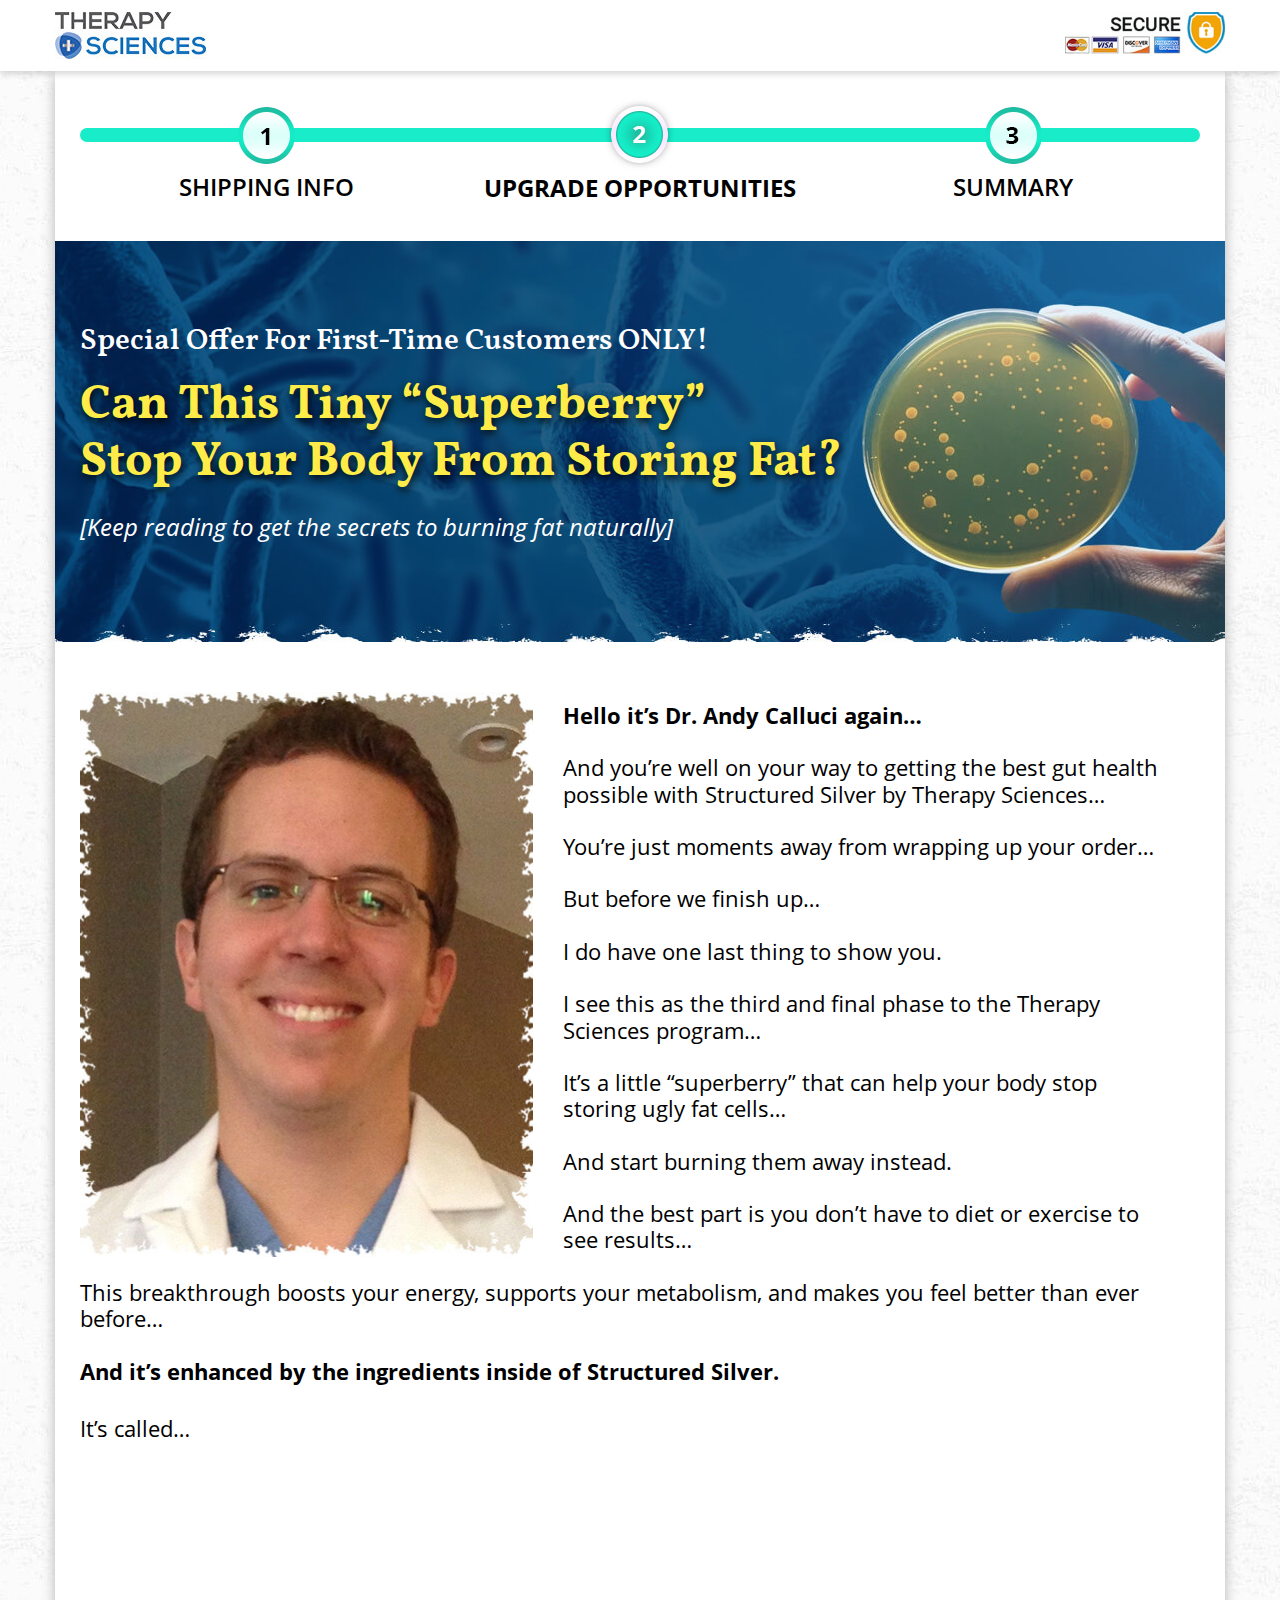
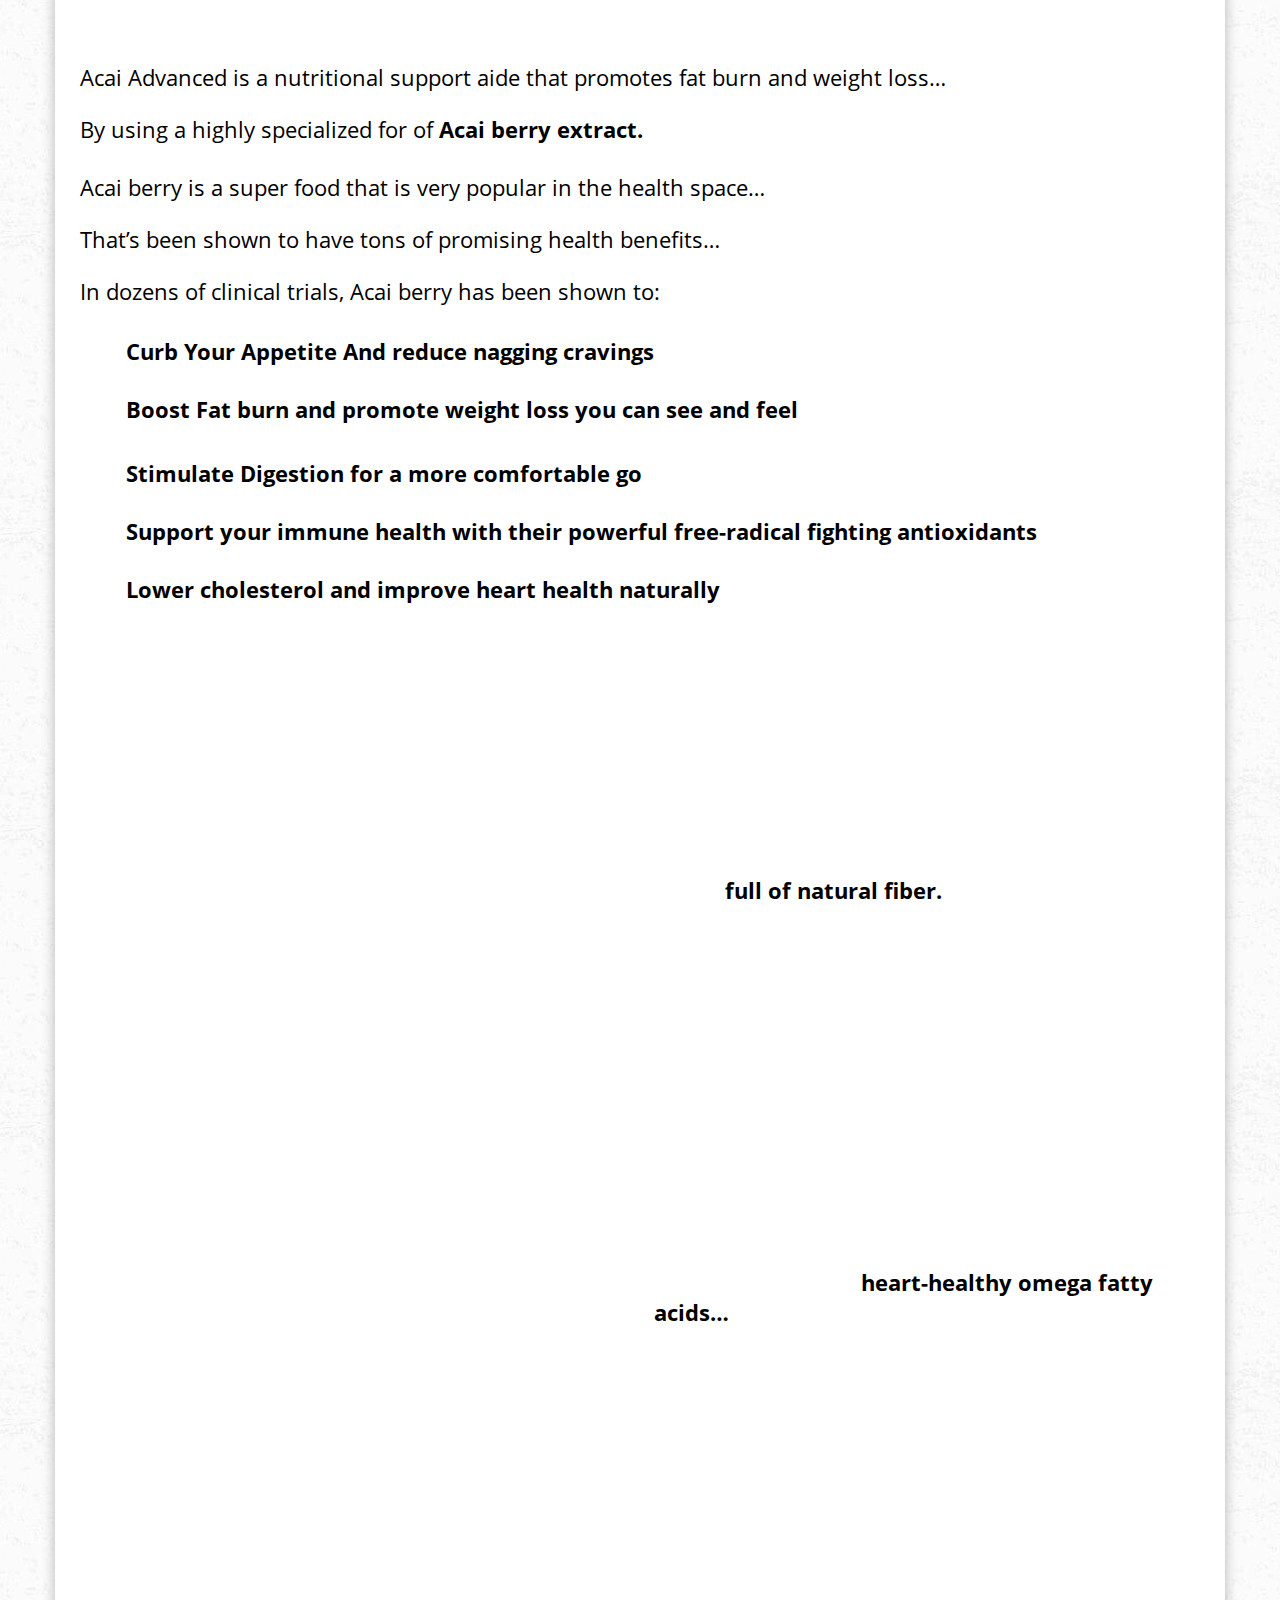
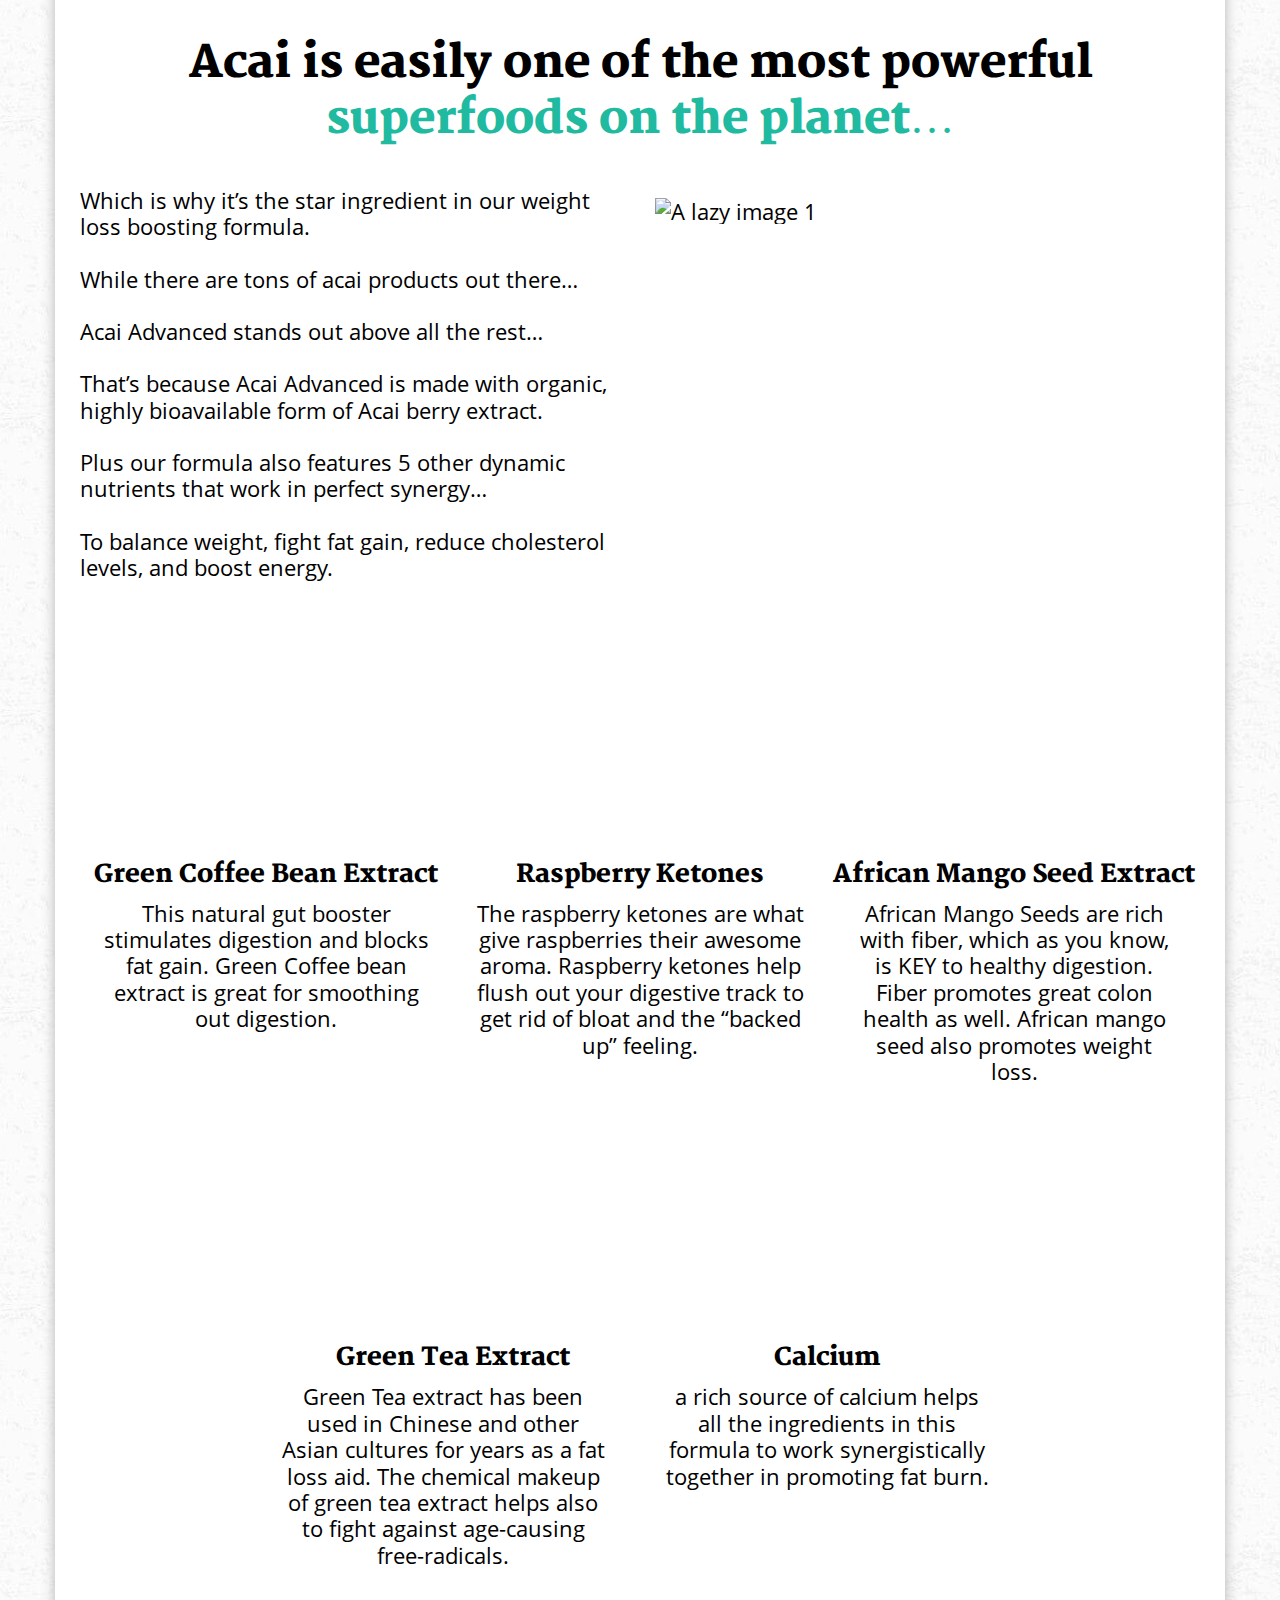
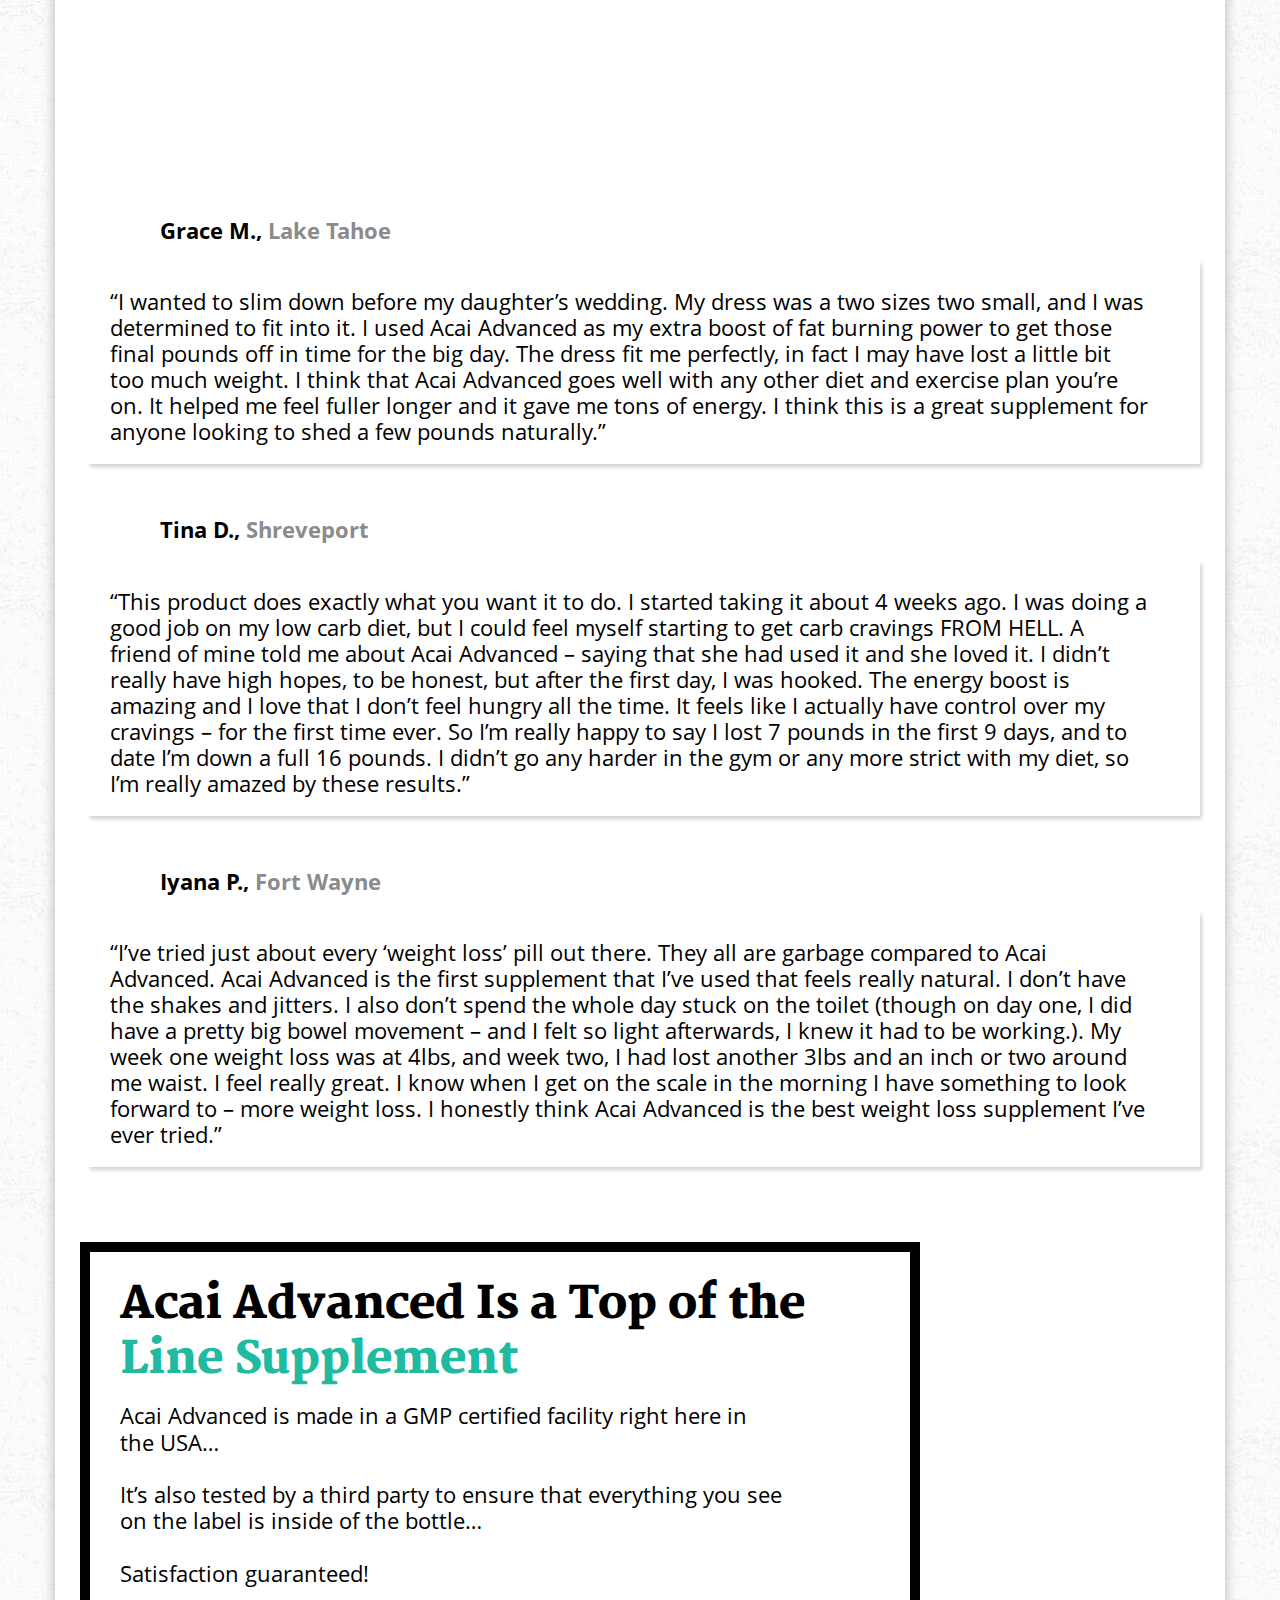
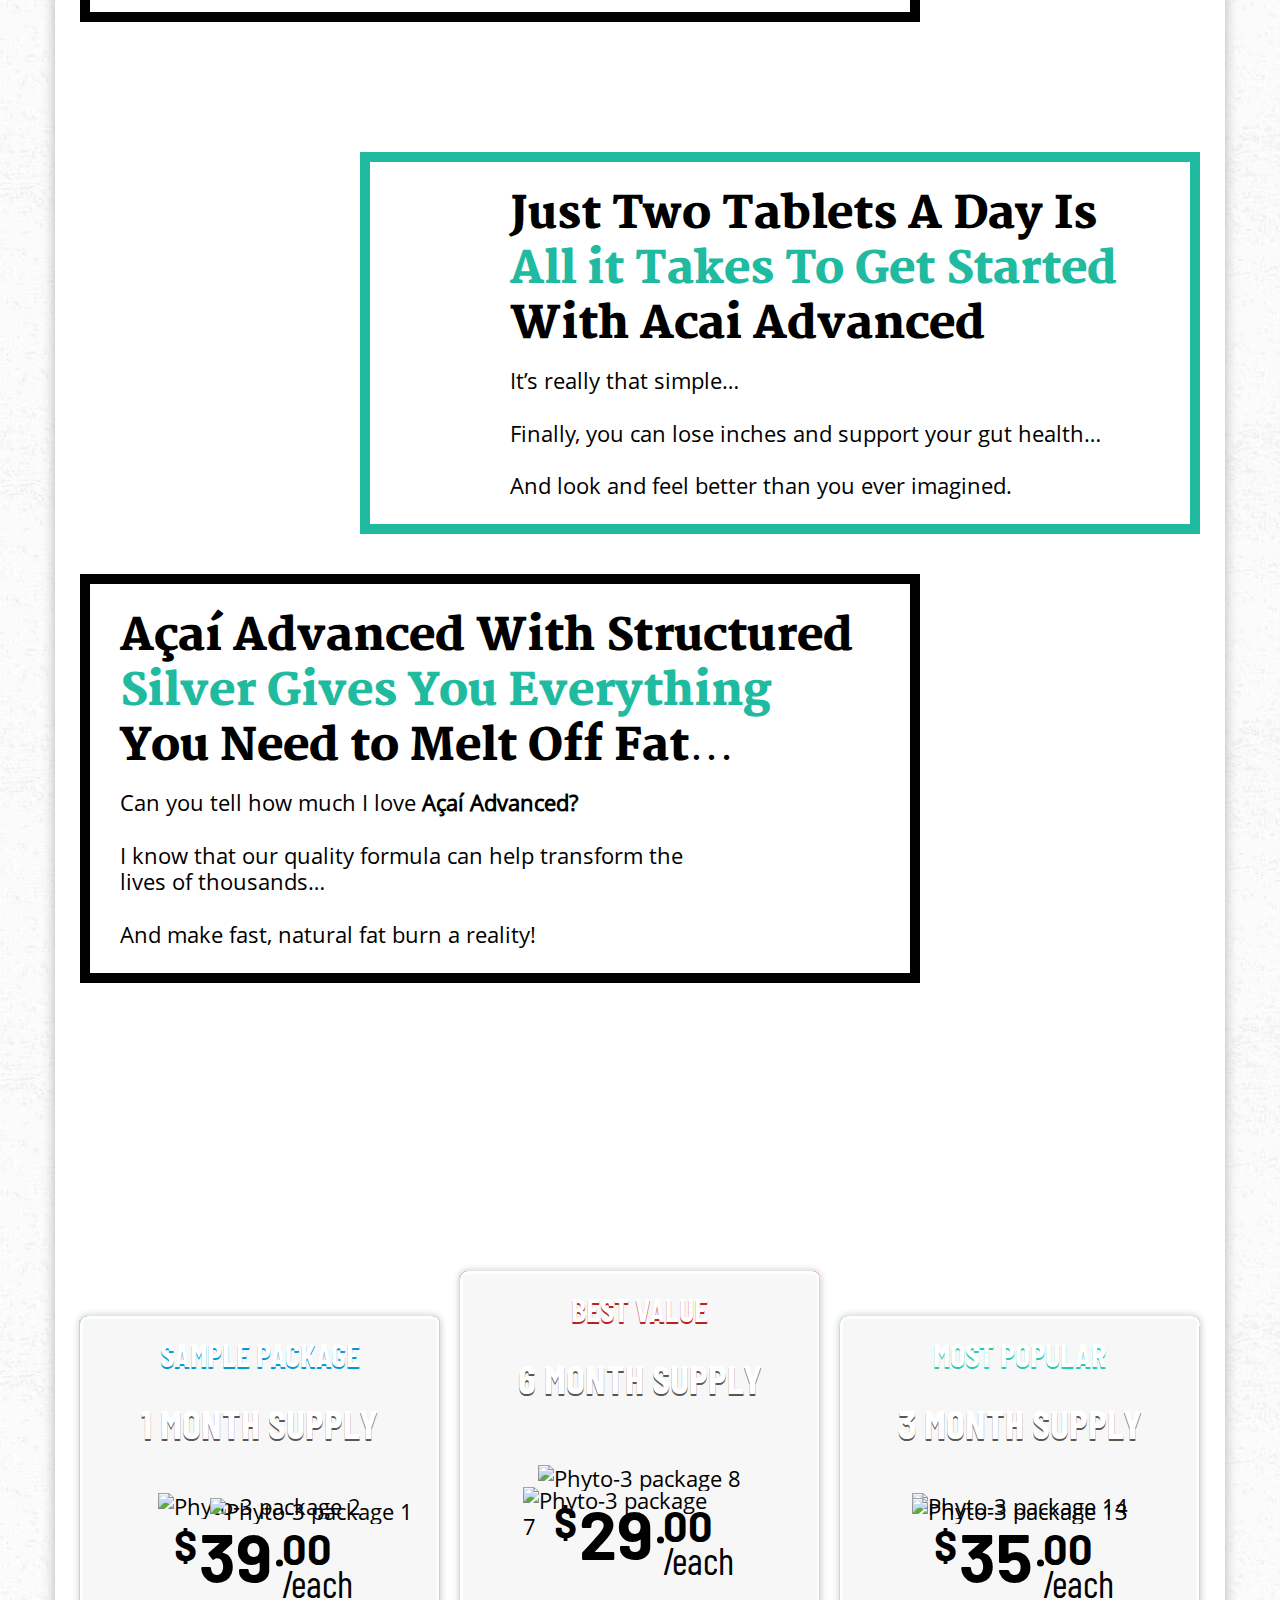
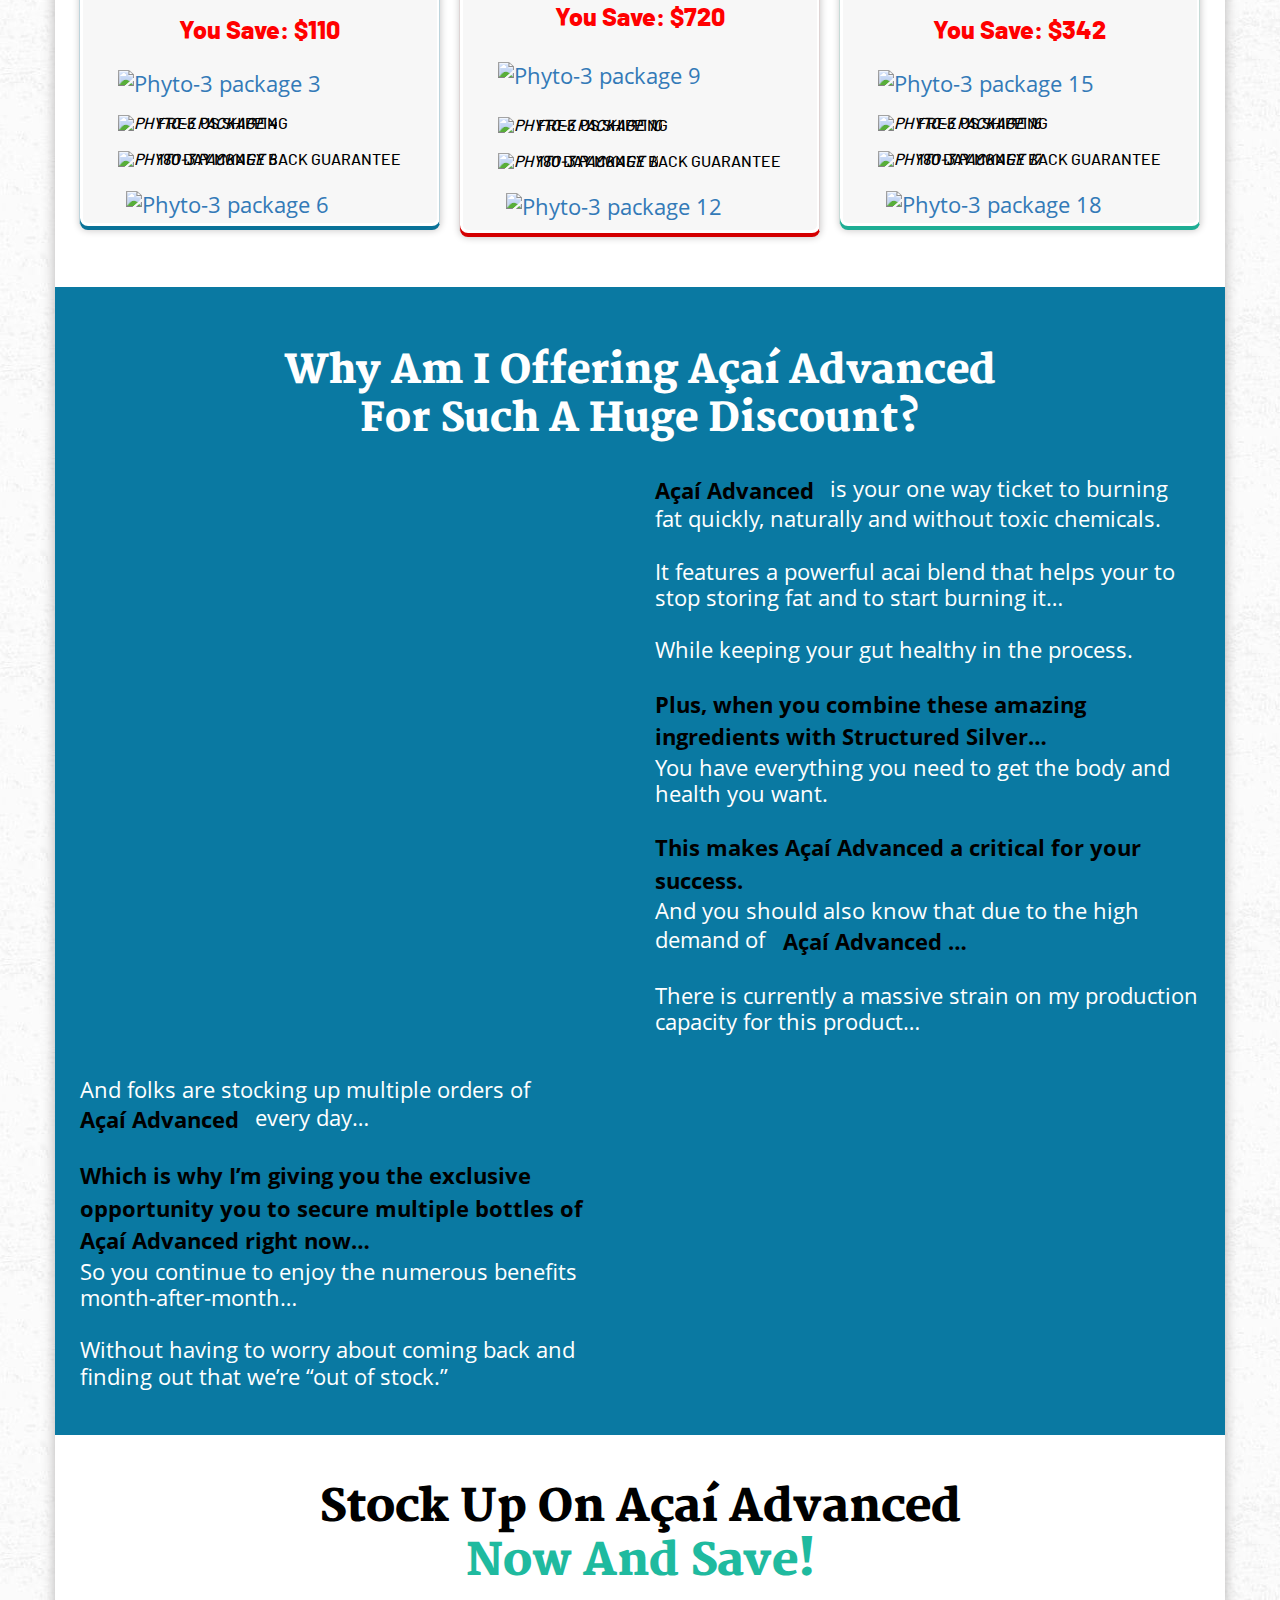
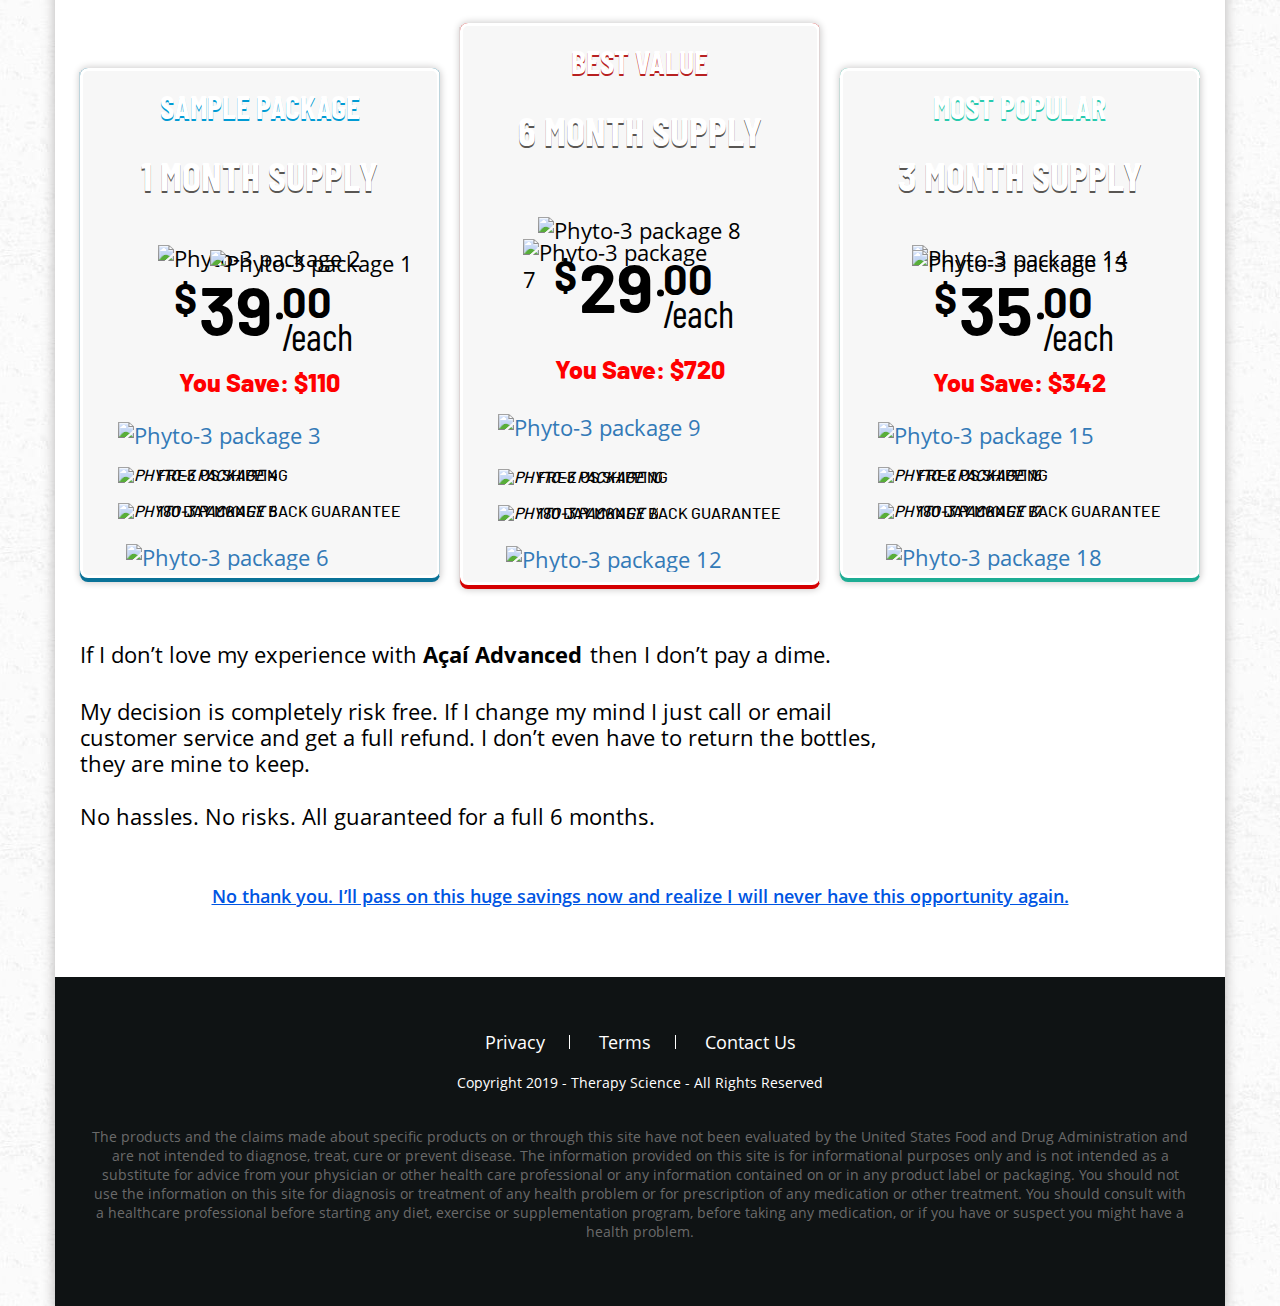
==== commit 5113d26a: "Pull from live" ====
--- a/index.html
+++ b/index.html
@@ -11,7 +11,7 @@
 	<link rel="icon" href="favicon.ico" type="image/x-icon">
 	<link rel="stylesheet" href="assets/css/bootstrap.min.css">
   <style type="text/css">
-@font-face{font-family:'OpenSans-Regular';src:url(assets/fonts/OpenSans-Regular/OpenSans-Regular.woff2) format('woff2'),url(assets/fonts/OpenSans-Regular/OpenSans-Regular.woff) format('woff');font-weight:;font-style:normal}@font-face{font-family:'OpenSans-Semibold';src:url(assets/fonts/OpenSans-Semibold/OpenSans-Semibold.woff2) format('woff2'),url(assets/fonts/OpenSans-Semibold/OpenSans-Semibold.woff) format('woff');font-weight:;font-style:normal}@font-face{font-family:'OpenSans-Bold';src:url(assets/fonts/OpenSans-Bold/OpenSans-Bold.woff2) format('woff2'),url(assets/fonts/OpenSans-Bold/OpenSans-Bold.woff) format('woff');font-weight:;font-style:normal}@font-face{font-family:'OpenSansItalic';src:url(assets/fonts/OpenSansItalic/OpenSansItalic.woff2) format('woff2'),url(assets/fonts/OpenSansItalic/OpenSansItalic.woff) format('woff');font-weight:;font-style:normal}@font-face{font-family:'Vollkorn-Semibold';src:url(assets/fonts/Vollkorn-Semibold/Vollkorn-Semibold.woff2) format('woff2'),url(assets/fonts/Vollkorn-Semibold/Vollkorn-Semibold.woff) format('woff');font-weight:;font-style:italic}@font-face{font-family:'Vollkorn-Bold';src:url(assets/fonts/Vollkorn-Bold/Vollkorn-Bold.woff2) format('woff2'),url(assets/fonts/Vollkorn-Bold/Vollkorn-Bold.woff) format('woff');font-weight:;font-style:normal}@font-face{font-family:'Merriweather-Black';src:url(assets/fonts/Merriweather-Black/Merriweather-Black.woff2) format('woff2'),url(assets/fonts/Merriweather-Black/Merriweather-Black.woff) format('woff');font-weight:;font-style:normal}@font-face{font-family:'Barlow-Bold';src:url(assets/fonts/Barlow-Bold/barlow-bold-webfont.woff2) format('woff2'),url(assets/fonts/Barlow-Bold/barlow-bold-webfont.woff) format('woff');font-weight:;font-style:normal}@font-face{font-family:'BarlowCondensed-Regular';src:url(assets/fonts/BarlowCondensed-Regular/BarlowCondensed-Regular.woff2) format('woff2'),url(assets/fonts/BarlowCondensed-Regular/BarlowCondensed-Regular.woff) format('woff');font-weight:;font-style:normal}@font-face{font-family:'Barlow-Medium';src:url(assets/fonts/Barlow-Medium/Barlow-Medium.woff2) format('woff2'),url(assets/fonts/Barlow-Medium/Barlow-Medium.woff) format('woff');font-weight:;font-style:normal}@font-face{font-family:'Barlow-Extrabold';src:url(assets/fonts/Barlow-Extrabold/Barlow-Extrabold-webfont.woff2) format('woff2'),url(assets/fonts/Barlow-Extrabold/Barlow-Extrabold-webfont.woff) format('woff');font-weight:;font-style:normal}@font-face{font-family:'BarlowCondensed-Bold';src:url(assets/fonts/BarlowCondensed-Bold/barlowcondensed-bold-webfont.woff2) format('woff2'),url(assets/fonts/BarlowCondensed-Bold/barlowcondensed-bold-webfont.woff) format('woff');font-weight:;font-style:normal}*,*:focus,.btn,.btn:focus{outline:0!important;text-decoration:none}a,button,input{outline:0;border:0;-ms-transition:all .3s ease;-webkit-transition:all .3s ease;transition:all .3s ease}a,a:hover,a:focus,button:hover,button:focus{text-decoration:none;outline:0}body{background:#fff;color:#000;font-size:22px;line-height:1.2;font-family:'OpenSans-Regular';background:url(assets/images/body-bg.jpg)}img{max-width:100%;height:auto}.ulc{margin:0;padding:0;list-style:none}.overlay-link{position:absolute;left:0;top:0;right:0;bottom:0;z-index:10}.container{max-width:1200px;width:100%}.hide-md{display:block!important}.show-md{display:none!important}.hide-sm{display:block!important}.show-sm{display:none!important}.hide-xs{display:block!important}.show-xs{display:none!important}p{margin-bottom:26px}a{word-wrap:break-word}.plr-30{padding-left:30px!important;padding-right:30px!important}.plr-20{padding-left:20px!important;padding-right:20px!important}.plr-10{padding-left:10px!important;padding-right:10px!important}.plr-5{padding-left:5px!important;padding-right:5px!important}.fl-page-bdy-controller{max-width:1170px;margin:0 auto;background:#fff;-webkit-box-shadow:0 5px 12px 0 rgba(180,179,179,1);-moz-box-shadow:0 5px 12px 0 rgba(180,179,179,1);box-shadow:0 5px 12px 0 rgba(180,179,179,1)}h1{font-size:48px}h2{font-size:45px}h3{font-size:40px}h4{font-size:30px}h5{font-size:25px}.h1,.h2,.h3,.h4,.h5,.h6,h1,h2,h3,h4,h5,h6{margin-top:0;line-height:1.2}header.fl-hdr{background:#fff;-ms-transition:all 0.5s ease;-webkit-transition:all 0.5s ease;transition:all 0.5s ease;-ms-box-shadow:0 3px 6px 0 rgba(0,0,0,.16);-webkit-box-shadow:0 3px 6px 0 rgba(0,0,0,.16);box-shadow:0 3px 6px 0 rgba(0,0,0,.16);position:relative;z-index:5}.header-innr{background:#fff;padding:12px 0}.hdr-left,.hdr-rgt{width:50%;float:left}.hdr-left{padding-right:30px}.hdr-rgt{text-align:right}.hdr-logo,.secure-img{display:inline-block;vertical-align:baseline;max-width:160px}.header .secure-img{max-width:225px}.fl-hdr img{width:100%}.fl-shipping{padding-bottom:28px;background:#fff;box-sizing:border-box;position:relative}.fl-shipping img{display:inline-block;position:relative;top:36px;width:57px;height:57px}.fl-shipping .two_sec img{top:28px;width:71px;height:71px}.fl-shipping-col{width:33.333%;float:left;padding-left:7px;padding-right:7px}.fl-shipping h4{color:#000;font-family:'OpenSans-Semibold';text-transform:uppercase;font-size:24px;margin-top:45px;width:100%}.fl-shipping .two_sec>h4{font-family:'OpenSans-Bold';margin-top:32px}.fl-shipping:before{content:"";height:14px;width:100%;position:absolute;background:#18ecc8;left:0;right:0;border-radius:50px;top:57px}.fl-special-offer-sec{position:relative;font-family:'Vollkorn-Semibold';text-align:left;color:#fff;z-index:1}.fl-special-offer-bg{position:absolute;top:0;bottom:0;left:0;right:0;background-repeat:no-repeat!important;background-size:cover!important;background-position:center center!important;z-index:2}.special-offer-dsc{position:relative;padding:83px 305px 90px 0;z-index:3}.special-offer-dsc h4{color:#fff;margin-bottom:18px}.special-offer-dsc h1{font-family:'Vollkorn-Bold';color:#ffec49;margin-bottom:20px;text-shadow:1px 3px 8px #000;line-height:1.2}.special-offer-dsc span{font-size:24px;display:inline-block;vertical-align:baseline;margin-bottom:10px;font-family:'OpenSansItalic'}.fl-content-sec-3-wrp{padding:50px 0 17px;background:#fff}.fl-content-sec-3-img{width:40.43%;float:left}.fl-content-sec-3-des{width:59.57%;float:left;padding:10px 30px 0}.fl-content-sec-3-wrp img{width:100%;height:auto}.fl-content-sec-3-wrp p span{font-family:'OpenSans-Bold'}span.fl-txt-line-bg{font-family:'OpenSans-Bold';display:inline-block;vertical-align:baseline;background-repeat:no-repeat!important;background-position:center center!important;background-size:100% 100%!important;margin-right:-15px;margin-left:-15px;padding-left:15px;padding-right:15px;padding-bottom:5px;color:#000}.fl-content-sec-4-head{background-repeat:no-repeat!important;background-position:center bottom 1px!important;background-size:cover!important;padding:25px 10px 25px;border-radius:8px 8px 0 0;text-align:center;color:#fff;font-family:'Merriweather-Black';margin-bottom:55px}.fl-content-sec-4-head h3{margin-bottom:0}.fl-advanced-des p .fl-txt-line-bg{margin-right:-8px;margin-left:-8px;padding-left:8px;padding-right:8px}.fl-advanced-des li{position:relative;padding:7px 0 25px 46px;font-family:'OpenSans-Bold'}.fl-advanced-des{padding-bottom:25px}.fl-advanced-des li img{position:absolute;max-width:30px;width:100%;top:0;left:0}.fl-content-sec-5-wrp{position:relative;padding:67px 0 52px;z-index:1;color:#fff}.fl-acai-powerful-bg{position:absolute;top:0;bottom:0;left:0;right:0;background-repeat:no-repeat!important;background-size:cover!important;background-position:center center!important;z-index:2}.acai-powerful{position:relative;z-index:3}.acai-powerful h3{font-family:'Merriweather-Black';margin-bottom:37px}.acai-powerful-img{width:50%;float:left;padding-right:14px}.acai-powerful-img img{max-width:500px;width:100%}.acai-powerful-des{width:50%;float:left;padding-left:14px;padding-right:0}.acai-powerful-des p{margin-bottom:27px;line-height:25px}.acai-powerful-des p:last-child{margin-bottom:0}.acai-powerful-des p span.fl-txt-line-bg:first-child{margin-left:-7px;padding-left:9px}.acai-powerful-des p br{display:block!important}.ta-acai-sec-wrp{padding-top:45px}.ta-title-headding h2{margin:0;text-align:center;font-family:'Merriweather-Black';padding-bottom:40px;line-height:56px}.ta-title-headding h2 span{display:block;color:#1fba9f}.ta-flt-rgt-img{}.ye-two-grid-rgt-img{padding-top:8px}.health-risks-grd-wrp{padding-top:50px}.health-risks-grd-wrp ul{text-align:center}.health-risks-grd-wrp li{width:100%;max-width:368px;display:inline-block;vertical-align:top;margin-bottom:30px}.health-risks-grd-wrp li:nth-child(3n+1){clear:left!important}.health-risks-grd-wrp li:nth-child(7){clear:none!important}.health-risks-img-wrp{position:relative}.health-risks-img{width:187px;height:183px;margin:0 auto;background-repeat:no-repeat!important;background-size:cover!important;background-position:center center!important}.health-risks-dsc{color:#000}.health-risks-dsc h5{margin:0;font-family:'Merriweather-Black';margin-top:20px;margin-bottom:10px}.health-risks-dsc p{padding-left:20px;padding-right:20px}.health-risks-grd-wrp li:nth-child(4) .health-risks-dsc p{padding-left:10px;padding-right:30px}.profile-show-wrp ul{padding-top:35px}.profile-show-wrp ul li{margin-bottom:45px}.profile-show-sec-wrp .fl-content-sec-4-head{margin-bottom:5px}.profile-dsc{padding-left:65px;background-repeat:no-repeat;background-position:left 5px top -3px;background-size:54px 54px;padding-top:8px;margin-bottom:-20px;margin-left:15px}.profile-dsc h5{margin:0;font-size:22px;line-height:24px;color:#000;font-family:'OpenSans-Bold';margin-bottom:5px}.profile-show-inr blockquote{padding:35px 50px 20px 30px;margin:0;border-left:0;font-size:22px;line-height:26px;-webkit-box-shadow:6px 7px 4px -4px rgba(209,209,209,1);-moz-box-shadow:6px 7px 4px -4px rgba(209,209,209,1);box-shadow:6px 7px 4px -4px rgba(209,209,209,1)}.profile-dsc h5 span{color:#8b8b8b}.rare-root-feature-sec-wrp{padding-top:30px}.rare-root-feature-wrp ul li{position:relative;padding-bottom:130px}.rare-root-feature-wrp ul li:last-child{padding-bottom:95px}.rare-root-feature-wrp ul li .rare-root-feature-des{width:75%;float:left;padding:25px 25px 0 30px;border:10px solid #000;position:relative;z-index:2}.rare-root-feature-wrp ul li.ta-root-feature-img{padding-bottom:40px}.rare-root-feature-wrp ul li.ta-root-feature-img .rare-root-feature-des{float:right;border:10px solid #1fba9f;padding-left:140px}.rare-root-feature-wrp ul li.ta-root-feature-img img{position:absolute;left:0!important;top:-95px;z-index:3}.rare-root-feature-wrp ul li img{position:absolute;right:30px;bottom:68px;z-index:3}.rare-root-feature-wrp ul li:last-child img{bottom:35px;right:15px!important}.rare-root-feature-lft-des h2,.rare-root-feature-des h2{margin:0;color:#000;line-height:55px;margin-bottom:15px;font-family:'Merriweather-Black'}.rare-root-feature-lft-des h2 span,.rare-root-feature-des h2 span{color:#1fba9f}.dst-ml-15{margin-left:-15px}.gap-15{height:15px;width:100%}.out-stock-sec{padding-top:60px;padding-bottom:20px;color:#fff;position:relative;background-color:#0a79a2}.out-stock-sec .container{position:relative;z-index:2}.top-wave-img{position:absolute;left:0;right:0;top:-1px;z-index:1;height:485px;background:center top;background-repeat:repeat-x!important}.btm-wave-img{position:absolute;left:0;right:0;bottom:-1px;z-index:1;height:366px;background:center bottom;background-repeat:repeat-x!important}.out-stock-sec-hdr h2{font-size:40px;font-family:'Merriweather-Black';text-align:center;margin-bottom:30px}.out-stock-sec-grd-img-1{padding-top:15px;padding-bottom:25px}.out-stock-sec-grd-img-2{padding-top:10px}.dft-text-module p span,span.text-inline-mark-left{background-size:100% 100%!important;background-repeat:no-repeat!important;background-position:center center;background-size:contain;display:inline-block;vertical-align:baseline;font-family:'OpenSans-Bold';color:#000;padding:2px 20px 4px 15px;margin-right:-10px}span.text-inline-mark-left{vertical-align:bottom;position:relative;top:2px}.dft-text-module p span.text-inline-mark{margin-left:-10px;padding-left:10px;padding-right:12px}.dft-text-module p:last-child{padding-bottom:0}.dft-multiline-bg p{margin-bottom:0}.thank-you-line{text-align:center}.fl-ftr-top-sec-rgt-img{text-align:right;padding-top:10px}.fl-ftr-top-sec-rgt-img img{margin-top:-10px}.fl-ftr-top-sec strong{display:block;text-decoration:underline;color:#0055e3;font-family:'OpenSans-Semibold';padding-bottom:70px;padding-top:30px;font-size:18px;line-height:22px}.fl-ftr-top-sec ul li a{color:#000}.fl-ftr-top-sec ul li{padding-bottom:45px}.fl-ftr-top-sec ul li sup{display:inline-block;vertical-align:baseline;padding-right:4px}.fl-pkg-sec-ftr-des{padding-top:65px;text-align:left;padding-bottom:24px}.pkg-area-con-bg{padding:45px 0 50px;background-size:cover!important;background-position:center center}.pkg-area-con-bg.pkg-area-con-bg-1{padding-top:0}.fl-pkg-sec-hdr{text-align:center;color:#fff}.fl-pkg-sec-hdr h2{font-family:'Merriweather-Black';margin-bottom:80px;margin-top:0;color:#000}.fl-pkg-sec-hdr h2 span{display:inline-block;vertical-align:baseline}.fl-pkg-sec-hdr h2 strong{display:inline-block;vertical-align:baseline;color:#1fba9f}.fl-pkg-sec-bg-hdr{background-repeat:no-repeat!important;background-size:cover!important;background-position:center bottom 1px!important;border-radius:8px 8px 0 0;margin-bottom:85px;padding:20px 20px 25px}.fl-pkg-sec-bg-hdr h2{font-family:'Merriweather-Black';margin-top:0;color:#fff;text-align:center;margin-bottom:0}.fl-pkg-grd-controller>ul>li{float:left;width:33.333%;padding:0 10px}.dst-pr-15-sm-15{padding-right:15px;display:inline-block;font-style:normal}.fl-pkg-grd-col-btm-bdr{background:#097298;border-radius:8px;padding-bottom:4px;-webkit-box-shadow:0 0 7px 1px rgba(207,205,205,1);-moz-box-shadow:0 0 7px 1px rgba(207,205,205,1);box-shadow:0 0 7px 1px rgba(207,205,205,1)}.fl-pkg-grd-col-bdr-solid{position:relative}.fl-pkg-grd-col-bdr-solid:before,.fl-pkg-grd-col-bdr-solid:after{content:"";background:#bdd4dc;position:absolute;top:4px;bottom:2px;width:1px;z-index:1}.order1 .fl-pkg-grd-col-bdr-solid:before,.order1 .fl-pkg-grd-col-bdr-solid:after{background:#ded4d4}.order2 .fl-pkg-grd-col-bdr-solid:before,.order2 .fl-pkg-grd-col-bdr-solid:after{background:#c6dbd7;top:10px}.fl-pkg-grd-col-bdr-solid:before{left:-1px}.fl-pkg-grd-col-bdr-solid:after{right:0}.fl-pkg-grd-col{padding-bottom:5px;position:relative}.fl-pkg-grd-controller>ul>li:nth-child(2) .fl-pkg-grd-col-btm-bdr{margin-top:-45px}.fl-pkg-grd-controller>ul>li:nth-child(2) .fl-pkg-grd-col-btm-bdr{background:#d50001}.fl-pkg-grd-controller>ul>li:nth-child(3) .fl-pkg-grd-col-btm-bdr{background:#1dad94}.fl-pkg-grd-controller>ul>li:nth-child(2) .fl-pkg-grd-col{padding-bottom:10px}.fl-pkg-grd-controller>ul>li:nth-child(2) .fl-pkg-grd-ftr ul{padding-top:10px}.fl-pkg-grd-controller>ul>li:nth-child(2) .fl-pkg-price{margin-bottom:20px}.fl-pkg-grd-controller>ul>li:nth-child(2) .fl-pkg-grd-col-fea-img{padding-bottom:20px;padding-top:45px}.fl-pkg-grd-controller>ul>li:nth-child(2) .fl-pkg-grd-ftr{padding-top:25px}.fl-pkg-save-price{color:red;padding-top:15px;}.fl-pkg-save-price strong{font-family: 'Barlow-Extrabold';display:block;font-weight:normal;font-size:25px;}.fl-pkg-grd-col-hdr{border-radius:5px 5px 0 0}.fl-pkg-grd-col-hdr span,.fl-pkg-grd-col-hdr strong{display:block}.fl-pkg-grd-col-hdr{text-transform:uppercase;text-align:center;color:#fff;background-repeat:repeat-x!important;background-size:cover!important}.fl-pkg-grd-col-hdr span{font-size:32px;line-height:36px;font-family:'BarlowCondensed-Bold';padding:20px 10px 30px;background-repeat:repeat-x!important;border-radius:5px 5px 0 0;text-shadow:0 2px #019bd4}.order1 .fl-pkg-grd-col-hdr span{text-shadow:0 2px #b82121}.order2 .fl-pkg-grd-col-hdr span{text-shadow:0 2px #27caae}.fl-pkg-grd-col-hdr strong{padding:0 10px 12px 10px;font-size:40px;line-height:45px;font-family:'BarlowCondensed-Bold';text-shadow:0 2px #595653}.fl-pkg-grd-col-fea-img{margin:0 auto;position:relative;display:table;padding:28px 15px 15px}.fl-pkg-grd-col-fea-img div{display:inline-block;vertical-align:baseline}.fl-pkg-grd-col-fea-img span{position:absolute;right:15px;top:33px}.order3 .fl-pkg-grd-col-fea-img span{right:-37px}.order1 .fl-pkg-grd-col-fea-img span{top:70px;right:32px}.fl-pkg-grd-col{background:#f7f7f7;border:3px solid #fff;border-radius:8px}.fl-pkg-price{position:relative;text-align:center;display:inline-block;vertical-align:baseline;padding:0 76px 0 28px;margin-bottom:10px}.fl-pkg-price:before{content:"$";position:absolute;left:3px;top:-7px;font-size:42px;line-height:100%;font-family:'Barlow-Bold';margin-right:2px}.fl-pkg-price:after{content:"";position:absolute;width:7px;height:7px;background:#000;border-radius:100%;font-family:'Barlow-Bold';margin-right:2px;right:63px;top:50%;transform:translateY(-50%);-ms-transform:translateY(-50%);-webkit-transform:translateY(-50%)}.fl-pkg-price strong{font-size:68px;line-height:58px;font-weight:400;font-family:'Barlow-Bold';display:inline-block}.fl-pkg-price sup{position:absolute;right:16px;font-size:43px;font-family:'Barlow-Bold';top:-3px;line-height:100%}.fl-pkg-price sub{position:absolute;right:-5px;font-size:38px;bottom:9px;font-family:'BarlowCondensed-Regular'}.fl-creditcards{padding-left:8px;padding-top:5px}.fl-footer-wrap{background-color:#0f1314;color:#fff;text-align:center;padding:55px 0 65px;font-size:14px;line-height:19px}.fl-footer-wrap p{font-size:14px;line-height:19px;margin-bottom:0}.fl-ftr-nav ul{padding-bottom:20px}.fl-ftr-nav ul li,.fl-ftr-nav ul li a{display:inline-block;vertical-align:baseline}.fl-ftr-nav ul li{font-size:18px;line-height:20px}.fl-ftr-nav ul li:first-child{padding-left:0}.fl-ftr-nav ul li:last-child{padding-right:0}.fl-ftr-nav ul li a{color:inherit}.fl-ftr-nav ul li a:hover,.fl-ftr-top-sec ul li a:hover{opacity:.7}.fl-pkg-grd-ftr{padding-left:10px;padding-right:10px;display:table;margin:0 auto;padding-top:20px}.fl-add-to-cart-btn-img{margin-bottom:15px}.fl-add-to-cart-btn-img a{display:inline-block;vertical-align:baseline}.fl-pkg-grd-ftr ul li{position:relative;padding:3px 0 15px 40px;font-size:16px;line-height:18px;text-transform:uppercase;font-family:'Barlow-Medium'}.fl-pkg-grd-ftr ul li em{position:absolute;left:0;top:0}.fl-copyright{padding-bottom:35px}.fl-ftr-nav ul li{padding:0 25px;position:relative}.fl-ftr-nav ul li:not(:last-child):after{content:"";width:1px;height:14px;position:absolute;left:100%;margin-left:-1px;background:#fff;top:50%;transform:translateY(-50%);-ms-transform:translateY(-50%);-webkit-transform:translateY(-50%)}.fl-ftr-des{color:#6a6a6a;padding:0 10px}@media(max-width:1199px){h1{font-size:38px}h2{font-size:34px}h3{font-size:30px}h4{font-size:26px}h5{font-size:22px}.hide-md{display:none!important}.show-md{display:block!important}.acai-powerful-des p span.fl-txt-line-bg:last-child{margin-right:-15px;margin-left:-7px;padding-left:7px;padding-right:15px}.ta-flt-rgt-img{text-align:center}.ye-two-grid-rgt-img{padding-bottom:30px;padding-top:0}.health-risks-grd-wrp li{width:100%;max-width:370px}.rare-root-feature-wrp ul li .rare-root-feature-des{padding-right:45px!important}.rare-root-feature-des p{padding-right:215px}.rare-root-feature-des p br{display:none}.rare-root-feature-lft-des h2,.rare-root-feature-des h2,.ta-title-headding h2{line-height:44px}.rare-root-feature-wrp ul li.ta-root-feature-img .rare-root-feature-des{padding-left:170px;padding-right:20px!important}.ta-root-feature-img .rare-root-feature-des p{padding-right:50px}.profile-show-sec-wrp .fl-content-sec-4-head{padding-left:15px;padding-right:15px}.full-width-1023{width:100%!important}.out-stock-sec-grd-img-2{padding-bottom:25px}}@media(max-width:1023px){.fl-content-sec-3-img{width:100%;text-align:center;margin-bottom:25px}.fl-content-sec-3-wrp img{max-width:450px}.fl-content-sec-3-des{width:100%;float:left;padding:0}.acai-powerful-img{width:100%;padding-right:0;text-align:center;margin-bottom:25px}.acai-powerful-des{width:100%;padding-left:0;padding-right:0}}@media(max-width:991px){h1{font-size:36px}h2{font-size:32px}h3{font-size:28px}h4{font-size:24px}h5{font-size:20px}.hide-sm{display:none!important}.show-sm{display:block!important}p br{display:none}.fl-shipping h4{font-size:18px}.special-offer-dsc h1 br{display:none}.special-offer-dsc{padding:80px 283px 80px 0}.health-risks-grd-wrp li{width:100%;max-width:355px}.rare-root-feature-lft-des h2,.rare-root-feature-des h2,.ta-title-headding h2{line-height:38px}.rare-root-feature-wrp ul li .rare-root-feature-des{width:100%;padding:25px 25px 0}.rare-root-feature-wrp ul li{padding-bottom:40px!important;text-align:center}.rare-root-feature-wrp ul li img{position:static;padding-bottom:40px}.rare-root-feature-des p{padding-right:0;text-align:left}.rare-root-feature-wrp ul li .rare-root-feature-des{padding-right:25px!important}.rare-root-feature-wrp ul li.ta-root-feature-img img{position:static}.rare-root-feature-wrp ul li.ta-root-feature-img .rare-root-feature-des{padding-left:20px;padding-right:20px!important}.ta-root-feature-img .rare-root-feature-des p{padding-right:0}.profile-show-sec-wrp .fl-content-sec-4-head h3 br{display:none}.fl-ftr-top-sec-rgt-img{text-align:center;padding-bottom:25px}.fl-ftr-top-sec-rgt-img img{margin-top:0}.fl-pkg-grd-controller>ul>li{width:100%;margin-bottom:20px}.fl-pkg-grd-col-btm-bdr{max-width:370px;margin:0 auto}.fl-pkg-grd-controller>ul>li:nth-child(2) .fl-pkg-grd-col-btm-bdr{margin-top:0}.fl-pkg-sec-hdr h2{margin-bottom:35px}.out-stock-sec-grd-img-1,.out-stock-sec-grd-img-2{padding-bottom:25px}.fl-pkg-sec-bg-hdr{margin-bottom:45px}.out-stock-sec-hdr h2{font-size:35px}.pkg-area-con-bg-2{padding-bottom:25px} }@media (max-width:830px){.fl-shipping h4{font-size:16px}.special-offer-dsc{padding:80px 185px 80px 0}}@media(max-width:767px){body{font-size:18px}p{margin-bottom:20px}h1{font-size:30px}h2{font-size:28px}h3{font-size:24px}h4{font-size:20px}h5{font-size:18px}.hide-xs{display:none!important}.show-xs{display:block!important}.fl-advanced-des li img{max-width:23px}.fl-advanced-des li{position:relative;padding:5px 0 20px 38px}.health-risks-grd-wrp{padding-top:30px}.health-risks-grd-wrp li:nth-child(3n+1){clear:none!important}.profile-show-inr blockquote{padding:30px 10px 15px;font-size:18px;line-height:22px}.rare-root-feature-lft-des h2,.rare-root-feature-des h2,.ta-title-headding h2{line-height:36px}.profile-dsc h5{font-size:20px;line-height:22px}.profile-show-wrp ul{padding-top:20px}.profile-show-wrp ul li{margin-bottom:25px}.fl-ftr-des{padding:0}.out-stock-sec-hdr h2{font-size:25px}.out-stock-sec-hdr h2 br,.fl-pkg-sec-bg-hdr h2 br{display:none}}@media(max-width:639px){.fl-shipping .two_sec img{width:65px;height:65px}.fl-shipping img{width:50px;height:50px}.special-offer-dsc{padding:55px 0 65px}.acai-powerful h3 br{display:none}}@media(max-width:575px){.hdr-logo,.secure-img{display:inline-block;vertical-align:baseline;max-width:120px}.rare-root-feature-lft-des h2,.rare-root-feature-des h2,.ta-title-headding h2{line-height:34px}.profile-dsc h5{font-size:18px;line-height:20px}.profile-dsc{margin-left:0}.fl-creditcards{padding-left:0}.fl-pkg-sec-bg-hdr h2 br{display:none}.out-stock-sec-hdr h2{font-size:25px}.fl-ftr-top-sec strong{padding-top:10px;padding-bottom:50px}}@media(max-width:479px){h1{font-size:28px}h2{font-size:24px}h3{font-size:22px}.fl-shipping-progress-bar{margin-top:-10px}.fl-shipping{margin-left:-15px;margin-right:-15px;padding-bottom:12px}.fl-shipping h4{font-size:14px}.fl-shipping:before{height:12px}.fl-shipping-col{width:30%;float:left}.fl-shipping-col.two_sec{width:40%;float:left}.fl-shipping-col.two_sec span{display:block}.fl-content-sec-4-head{margin-bottom:35px}.rare-root-feature-lft-des h2,.rare-root-feature-des h2,.ta-title-headding h2{line-height:30px}.fl-ftr-nav ul li{padding:0 16px;font-size:17px}}@media(max-width:359px){.hdr-logo,.secure-img{display:inline-block;vertical-align:baseline;max-width:100px}}
+@font-face{font-family:'OpenSans-Regular';src:url(assets/fonts/OpenSans-Regular/OpenSans-Regular.woff2) format('woff2'),url(assets/fonts/OpenSans-Regular/OpenSans-Regular.woff) format('woff');font-weight:;font-style:normal}@font-face{font-family:'OpenSans-Semibold';src:url(assets/fonts/OpenSans-Semibold/OpenSans-Semibold.woff2) format('woff2'),url(assets/fonts/OpenSans-Semibold/OpenSans-Semibold.woff) format('woff');font-weight:;font-style:normal}@font-face{font-family:'OpenSans-Bold';src:url(assets/fonts/OpenSans-Bold/OpenSans-Bold.woff2) format('woff2'),url(assets/fonts/OpenSans-Bold/OpenSans-Bold.woff) format('woff');font-weight:;font-style:normal}@font-face{font-family:'OpenSansItalic';src:url(assets/fonts/OpenSansItalic/OpenSansItalic.woff2) format('woff2'),url(assets/fonts/OpenSansItalic/OpenSansItalic.woff) format('woff');font-weight:;font-style:normal}@font-face{font-family:'Vollkorn-Semibold';src:url(assets/fonts/Vollkorn-Semibold/Vollkorn-Semibold.woff2) format('woff2'),url(assets/fonts/Vollkorn-Semibold/Vollkorn-Semibold.woff) format('woff');font-weight:;font-style:italic}@font-face{font-family:'Vollkorn-Bold';src:url(assets/fonts/Vollkorn-Bold/Vollkorn-Bold.woff2) format('woff2'),url(assets/fonts/Vollkorn-Bold/Vollkorn-Bold.woff) format('woff');font-weight:;font-style:normal}@font-face{font-family:'Merriweather-Black';src:url(assets/fonts/Merriweather-Black/Merriweather-Black.woff2) format('woff2'),url(assets/fonts/Merriweather-Black/Merriweather-Black.woff) format('woff');font-weight:;font-style:normal}@font-face{font-family:'Barlow-Bold';src:url(assets/fonts/Barlow-Bold/barlow-bold-webfont.woff2) format('woff2'),url(assets/fonts/Barlow-Bold/barlow-bold-webfont.woff) format('woff');font-weight:;font-style:normal}@font-face{font-family:'BarlowCondensed-Regular';src:url(assets/fonts/BarlowCondensed-Regular/BarlowCondensed-Regular.woff2) format('woff2'),url(assets/fonts/BarlowCondensed-Regular/BarlowCondensed-Regular.woff) format('woff');font-weight:;font-style:normal}@font-face{font-family:'Barlow-Medium';src:url(assets/fonts/Barlow-Medium/Barlow-Medium.woff2) format('woff2'),url(assets/fonts/Barlow-Medium/Barlow-Medium.woff) format('woff');font-weight:;font-style:normal}@font-face{font-family:'Barlow-Extrabold';src:url(assets/fonts/Barlow-ExtraBold/barlow-extrabold-webfont.woff2) format('woff2'),url(assets/fonts/Barlow-ExtraBold/barlow-extrabold-webfont.woff) format('woff');font-weight:;font-style:normal}@font-face{font-family:'BarlowCondensed-Bold';src:url(assets/fonts/BarlowCondensed-Bold/barlowcondensed-bold-webfont.woff2) format('woff2'),url(assets/fonts/BarlowCondensed-Bold/barlowcondensed-bold-webfont.woff) format('woff');font-weight:;font-style:normal}*,*:focus,.btn,.btn:focus{outline:0!important;text-decoration:none}a,button,input{outline:0;border:0;-ms-transition:all .3s ease;-webkit-transition:all .3s ease;transition:all .3s ease}a,a:hover,a:focus,button:hover,button:focus{text-decoration:none;outline:0}body{background:#fff;color:#000;font-size:22px;line-height:1.2;font-family:'OpenSans-Regular';background:url(assets/images/body-bg.jpg)}img{max-width:100%;height:auto}.ulc{margin:0;padding:0;list-style:none}.overlay-link{position:absolute;left:0;top:0;right:0;bottom:0;z-index:10}.container{max-width:1200px;width:100%}.hide-md{display:block!important}.show-md{display:none!important}.hide-sm{display:block!important}.show-sm{display:none!important}.hide-xs{display:block!important}.show-xs{display:none!important}p{margin-bottom:26px}a{word-wrap:break-word}.plr-30{padding-left:30px!important;padding-right:30px!important}.plr-20{padding-left:20px!important;padding-right:20px!important}.plr-10{padding-left:10px!important;padding-right:10px!important}.plr-5{padding-left:5px!important;padding-right:5px!important}.fl-page-bdy-controller{max-width:1170px;margin:0 auto;background:#fff;-webkit-box-shadow:0 5px 12px 0 rgba(180,179,179,1);-moz-box-shadow:0 5px 12px 0 rgba(180,179,179,1);box-shadow:0 5px 12px 0 rgba(180,179,179,1)}h1{font-size:48px}h2{font-size:45px}h3{font-size:40px}h4{font-size:30px}h5{font-size:25px}.h1,.h2,.h3,.h4,.h5,.h6,h1,h2,h3,h4,h5,h6{margin-top:0;line-height:1.2}header.fl-hdr{background:#fff;-ms-transition:all 0.5s ease;-webkit-transition:all 0.5s ease;transition:all 0.5s ease;-ms-box-shadow:0 3px 6px 0 rgba(0,0,0,.16);-webkit-box-shadow:0 3px 6px 0 rgba(0,0,0,.16);box-shadow:0 3px 6px 0 rgba(0,0,0,.16);position:relative;z-index:5}.header-innr{background:#fff;padding:12px 0}.hdr-left,.hdr-rgt{width:50%;float:left}.hdr-left{padding-right:30px}.hdr-rgt{text-align:right}.hdr-logo,.secure-img{display:inline-block;vertical-align:baseline;max-width:160px}.header .secure-img{max-width:225px}.fl-hdr img{width:100%}.fl-shipping{padding-bottom:28px;background:#fff;box-sizing:border-box;position:relative}.fl-shipping img{display:inline-block;position:relative;top:36px;width:57px;height:57px}.fl-shipping .two_sec img{top:28px;width:71px;height:71px}.fl-shipping-col{width:33.333%;float:left;padding-left:7px;padding-right:7px}.fl-shipping h4{color:#000;font-family:'OpenSans-Semibold';text-transform:uppercase;font-size:24px;margin-top:45px;width:100%}.fl-shipping .two_sec>h4{font-family:'OpenSans-Bold';margin-top:32px}.fl-shipping:before{content:"";height:14px;width:100%;position:absolute;background:#18ecc8;left:0;right:0;border-radius:50px;top:57px}.fl-special-offer-sec{position:relative;font-family:'Vollkorn-Semibold';text-align:left;color:#fff;z-index:1}.fl-special-offer-bg{position:absolute;top:0;bottom:0;left:0;right:0;background-repeat:no-repeat!important;background-size:cover!important;background-position:center center!important;z-index:2}.special-offer-dsc{position:relative;padding:83px 305px 90px 0;z-index:3}.special-offer-dsc h4{color:#fff;margin-bottom:18px}.special-offer-dsc h1{font-family:'Vollkorn-Bold';color:#ffec49;margin-bottom:20px;text-shadow:1px 3px 8px #000;line-height:1.2}.special-offer-dsc span{font-size:24px;display:inline-block;vertical-align:baseline;margin-bottom:10px;font-family:'OpenSansItalic'}.fl-content-sec-3-wrp{padding:50px 0 17px;background:#fff}.fl-content-sec-3-img{width:40.43%;float:left}.fl-content-sec-3-des{width:59.57%;float:left;padding:10px 30px 0}.fl-content-sec-3-wrp img{width:100%;height:auto}.fl-content-sec-3-wrp p span{font-family:'OpenSans-Bold'}span.fl-txt-line-bg{font-family:'OpenSans-Bold';display:inline-block;vertical-align:baseline;background-repeat:no-repeat!important;background-position:center center!important;background-size:100% 100%!important;margin-right:-15px;margin-left:-15px;padding-left:15px;padding-right:15px;padding-bottom:5px;color:#000}.fl-content-sec-4-head{background-repeat:no-repeat!important;background-position:center bottom 1px!important;background-size:cover!important;padding:25px 10px 25px;border-radius:8px 8px 0 0;text-align:center;color:#fff;font-family:'Merriweather-Black';margin-bottom:55px}.fl-content-sec-4-head h3{margin-bottom:0}.fl-advanced-des p .fl-txt-line-bg{margin-right:-8px;margin-left:-8px;padding-left:8px;padding-right:8px}.fl-advanced-des li{position:relative;padding:7px 0 25px 46px;font-family:'OpenSans-Bold'}.fl-advanced-des{padding-bottom:25px}.fl-advanced-des li img{position:absolute;max-width:30px;width:100%;top:0;left:0}.fl-content-sec-5-wrp{position:relative;padding:67px 0 52px;z-index:1;color:#fff}.fl-acai-powerful-bg{position:absolute;top:0;bottom:0;left:0;right:0;background-repeat:no-repeat!important;background-size:cover!important;background-position:center center!important;z-index:2}.acai-powerful{position:relative;z-index:3}.acai-powerful h3{font-family:'Merriweather-Black';margin-bottom:37px}.acai-powerful-img{width:50%;float:left;padding-right:14px}.acai-powerful-img img{max-width:500px;width:100%}.acai-powerful-des{width:50%;float:left;padding-left:14px;padding-right:0}.acai-powerful-des p{margin-bottom:27px;line-height:25px}.acai-powerful-des p:last-child{margin-bottom:0}.acai-powerful-des p span.fl-txt-line-bg:first-child{margin-left:-7px;padding-left:9px}.acai-powerful-des p br{display:block!important}.ta-acai-sec-wrp{padding-top:45px}.ta-title-headding h2{margin:0;text-align:center;font-family:'Merriweather-Black';padding-bottom:40px;line-height:56px}.ta-title-headding h2 span{display:block;color:#1fba9f}.ta-flt-rgt-img{}.ye-two-grid-rgt-img{padding-top:8px}.health-risks-grd-wrp{padding-top:50px}.health-risks-grd-wrp ul{text-align:center}.health-risks-grd-wrp li{width:100%;max-width:368px;display:inline-block;vertical-align:top;margin-bottom:30px}.health-risks-grd-wrp li:nth-child(3n+1){clear:left!important}.health-risks-grd-wrp li:nth-child(7){clear:none!important}.health-risks-img-wrp{position:relative}.health-risks-img{width:187px;height:183px;margin:0 auto;background-repeat:no-repeat!important;background-size:cover!important;background-position:center center!important}.health-risks-dsc{color:#000}.health-risks-dsc h5{margin:0;font-family:'Merriweather-Black';margin-top:20px;margin-bottom:10px}.health-risks-dsc p{padding-left:20px;padding-right:20px}.health-risks-grd-wrp li:nth-child(4) .health-risks-dsc p{padding-left:10px;padding-right:30px}.profile-show-wrp ul{padding-top:35px}.profile-show-wrp ul li{margin-bottom:45px}.profile-show-sec-wrp .fl-content-sec-4-head{margin-bottom:5px}.profile-dsc{padding-left:65px;background-repeat:no-repeat;background-position:left 5px top -3px;background-size:54px 54px;padding-top:8px;margin-bottom:-20px;margin-left:15px}.profile-dsc h5{margin:0;font-size:22px;line-height:24px;color:#000;font-family:'OpenSans-Bold';margin-bottom:5px}.profile-show-inr blockquote{padding:35px 50px 20px 30px;margin:0;border-left:0;font-size:22px;line-height:26px;-webkit-box-shadow:6px 7px 4px -4px rgba(209,209,209,1);-moz-box-shadow:6px 7px 4px -4px rgba(209,209,209,1);box-shadow:6px 7px 4px -4px rgba(209,209,209,1)}.profile-dsc h5 span{color:#8b8b8b}.rare-root-feature-sec-wrp{padding-top:30px}.rare-root-feature-wrp ul li{position:relative;padding-bottom:130px}.rare-root-feature-wrp ul li:last-child{padding-bottom:95px}.rare-root-feature-wrp ul li .rare-root-feature-des{width:75%;float:left;padding:25px 25px 0 30px;border:10px solid #000;position:relative;z-index:2}.rare-root-feature-wrp ul li.ta-root-feature-img{padding-bottom:40px}.rare-root-feature-wrp ul li.ta-root-feature-img .rare-root-feature-des{float:right;border:10px solid #1fba9f;padding-left:140px}.rare-root-feature-wrp ul li.ta-root-feature-img img{position:absolute;left:0!important;top:-95px;z-index:3}.rare-root-feature-wrp ul li img{position:absolute;right:30px;bottom:68px;z-index:3}.rare-root-feature-wrp ul li:last-child img{bottom:35px;right:15px!important}.rare-root-feature-lft-des h2,.rare-root-feature-des h2{margin:0;color:#000;line-height:55px;margin-bottom:15px;font-family:'Merriweather-Black'}.rare-root-feature-lft-des h2 span,.rare-root-feature-des h2 span{color:#1fba9f}.dst-ml-15{margin-left:-15px}.gap-15{height:15px;width:100%}.out-stock-sec{padding-top:60px;padding-bottom:20px;color:#fff;position:relative;background-color:#0a79a2}.out-stock-sec .container{position:relative;z-index:2}.top-wave-img{position:absolute;left:0;right:0;top:-1px;z-index:1;height:485px;background:center top;background-repeat:repeat-x!important}.btm-wave-img{position:absolute;left:0;right:0;bottom:-1px;z-index:1;height:366px;background:center bottom;background-repeat:repeat-x!important}.out-stock-sec-hdr h2{font-size:40px;font-family:'Merriweather-Black';text-align:center;margin-bottom:30px}.out-stock-sec-grd-img-1{padding-top:15px;padding-bottom:25px}.out-stock-sec-grd-img-2{padding-top:10px}.dft-text-module p span,span.text-inline-mark-left{background-size:100% 100%!important;background-repeat:no-repeat!important;background-position:center center;background-size:contain;display:inline-block;vertical-align:baseline;font-family:'OpenSans-Bold';color:#000;padding:2px 20px 4px 15px;margin-right:-10px}span.text-inline-mark-left{vertical-align:bottom;position:relative;top:2px}.dft-text-module p span.text-inline-mark{margin-left:-10px;padding-left:10px;padding-right:12px}.dft-text-module p:last-child{padding-bottom:0}.dft-multiline-bg p{margin-bottom:0}.thank-you-line{text-align:center}.fl-ftr-top-sec-rgt-img{text-align:right;padding-top:10px}.fl-ftr-top-sec-rgt-img img{margin-top:-10px}.fl-ftr-top-sec strong{display:block;text-decoration:underline;color:#0055e3;font-family:'OpenSans-Semibold';padding-bottom:70px;padding-top:30px;font-size:18px;line-height:22px}.fl-ftr-top-sec ul li a{color:#000}.fl-ftr-top-sec ul li{padding-bottom:45px}.fl-ftr-top-sec ul li sup{display:inline-block;vertical-align:baseline;padding-right:4px}.fl-pkg-sec-ftr-des{padding-top:65px;text-align:left;padding-bottom:24px}.pkg-area-con-bg{padding:45px 0 50px;background-size:cover!important;background-position:center center}.pkg-area-con-bg.pkg-area-con-bg-1{padding-top:0}.fl-pkg-sec-hdr{text-align:center;color:#fff}.fl-pkg-sec-hdr h2{font-family:'Merriweather-Black';margin-bottom:80px;margin-top:0;color:#000}.fl-pkg-sec-hdr h2 span{display:inline-block;vertical-align:baseline}.fl-pkg-sec-hdr h2 strong{display:inline-block;vertical-align:baseline;color:#1fba9f}.fl-pkg-sec-bg-hdr{background-repeat:no-repeat!important;background-size:cover!important;background-position:center bottom 1px!important;border-radius:8px 8px 0 0;margin-bottom:85px;padding:20px 20px 25px}.fl-pkg-sec-bg-hdr h2{font-family:'Merriweather-Black';margin-top:0;color:#fff;text-align:center;margin-bottom:0}.fl-pkg-grd-controller>ul>li{float:left;width:33.333%;padding:0 10px}.dst-pr-15-sm-15{padding-right:15px;display:inline-block;font-style:normal}.fl-pkg-grd-col-btm-bdr{background:#097298;border-radius:8px;padding-bottom:4px;-webkit-box-shadow:0 0 7px 1px rgba(207,205,205,1);-moz-box-shadow:0 0 7px 1px rgba(207,205,205,1);box-shadow:0 0 7px 1px rgba(207,205,205,1)}.fl-pkg-grd-col-bdr-solid{position:relative}.fl-pkg-grd-col-bdr-solid:before,.fl-pkg-grd-col-bdr-solid:after{content:"";background:#bdd4dc;position:absolute;top:4px;bottom:2px;width:1px;z-index:1}.order1 .fl-pkg-grd-col-bdr-solid:before,.order1 .fl-pkg-grd-col-bdr-solid:after{background:#ded4d4}.order2 .fl-pkg-grd-col-bdr-solid:before,.order2 .fl-pkg-grd-col-bdr-solid:after{background:#c6dbd7;top:10px}.fl-pkg-grd-col-bdr-solid:before{left:-1px}.fl-pkg-grd-col-bdr-solid:after{right:0}.fl-pkg-grd-col{padding-bottom:5px;position:relative}.fl-pkg-grd-controller>ul>li:nth-child(2) .fl-pkg-grd-col-btm-bdr{margin-top:-45px}.fl-pkg-grd-controller>ul>li:nth-child(2) .fl-pkg-grd-col-btm-bdr{background:#d50001}.fl-pkg-grd-controller>ul>li:nth-child(3) .fl-pkg-grd-col-btm-bdr{background:#1dad94}.fl-pkg-grd-controller>ul>li:nth-child(2) .fl-pkg-grd-col{padding-bottom:10px}.fl-pkg-grd-controller>ul>li:nth-child(2) .fl-pkg-grd-ftr ul{padding-top:10px}.fl-pkg-grd-controller>ul>li:nth-child(2) .fl-pkg-price{margin-bottom:20px}.fl-pkg-grd-controller>ul>li:nth-child(2) .fl-pkg-grd-col-fea-img{padding-bottom:20px;padding-top:45px}.fl-pkg-grd-controller>ul>li:nth-child(2) .fl-pkg-grd-ftr{padding-top:25px}.fl-pkg-save-price{color:red;padding-top:15px;}.fl-pkg-save-price strong{font-family: 'Barlow-Extrabold';display:block;font-weight:normal;font-size:25px;}.fl-pkg-grd-col-hdr{border-radius:5px 5px 0 0}.fl-pkg-grd-col-hdr span,.fl-pkg-grd-col-hdr strong{display:block}.fl-pkg-grd-col-hdr{text-transform:uppercase;text-align:center;color:#fff;background-repeat:repeat-x!important;background-size:cover!important}.fl-pkg-grd-col-hdr span{font-size:32px;line-height:36px;font-family:'BarlowCondensed-Bold';padding:20px 10px 30px;background-repeat:repeat-x!important;border-radius:5px 5px 0 0;text-shadow:0 2px #019bd4}.order1 .fl-pkg-grd-col-hdr span{text-shadow:0 2px #b82121}.order2 .fl-pkg-grd-col-hdr span{text-shadow:0 2px #27caae}.fl-pkg-grd-col-hdr strong{padding:0 10px 12px 10px;font-size:40px;line-height:45px;font-family:'BarlowCondensed-Bold';text-shadow:0 2px #595653}.fl-pkg-grd-col-fea-img{margin:0 auto;position:relative;display:table;padding:28px 15px 15px}.fl-pkg-grd-col-fea-img div{display:inline-block;vertical-align:baseline}.fl-pkg-grd-col-fea-img span{position:absolute;right:15px;top:33px}.order3 .fl-pkg-grd-col-fea-img span{right:-37px}.order1 .fl-pkg-grd-col-fea-img span{top:70px;right:32px}.fl-pkg-grd-col{background:#f7f7f7;border:3px solid #fff;border-radius:8px}.fl-pkg-price{position:relative;text-align:center;display:inline-block;vertical-align:baseline;padding:0 76px 0 28px;margin-bottom:10px}.fl-pkg-price:before{content:"$";position:absolute;left:3px;top:-7px;font-size:42px;line-height:100%;font-family:'Barlow-Bold';margin-right:2px}.fl-pkg-price:after{content:"";position:absolute;width:7px;height:7px;background:#000;border-radius:100%;font-family:'Barlow-Bold';margin-right:2px;right:63px;top:50%;transform:translateY(-50%);-ms-transform:translateY(-50%);-webkit-transform:translateY(-50%)}.fl-pkg-price strong{font-size:68px;line-height:58px;font-weight:400;font-family:'Barlow-Bold';display:inline-block}.fl-pkg-price sup{position:absolute;right:16px;font-size:43px;font-family:'Barlow-Bold';top:-3px;line-height:100%}.fl-pkg-price sub{position:absolute;right:-5px;font-size:38px;bottom:9px;font-family:'BarlowCondensed-Regular'}.fl-creditcards{padding-left:8px;padding-top:5px}.fl-footer-wrap{background-color:#0f1314;color:#fff;text-align:center;padding:55px 0 65px;font-size:14px;line-height:19px}.fl-footer-wrap p{font-size:14px;line-height:19px;margin-bottom:0}.fl-ftr-nav ul{padding-bottom:20px}.fl-ftr-nav ul li,.fl-ftr-nav ul li a{display:inline-block;vertical-align:baseline}.fl-ftr-nav ul li{font-size:18px;line-height:20px}.fl-ftr-nav ul li:first-child{padding-left:0}.fl-ftr-nav ul li:last-child{padding-right:0}.fl-ftr-nav ul li a{color:inherit}.fl-ftr-nav ul li a:hover,.fl-ftr-top-sec ul li a:hover{opacity:.7}.fl-pkg-grd-ftr{padding-left:10px;padding-right:10px;display:table;margin:0 auto;padding-top:20px}.fl-add-to-cart-btn-img{margin-bottom:15px}.fl-add-to-cart-btn-img a{display:inline-block;vertical-align:baseline}.fl-pkg-grd-ftr ul li{position:relative;padding:3px 0 15px 40px;font-size:16px;line-height:18px;text-transform:uppercase;font-family:'Barlow-Medium'}.fl-pkg-grd-ftr ul li em{position:absolute;left:0;top:0}.fl-copyright{padding-bottom:35px}.fl-ftr-nav ul li{padding:0 25px;position:relative}.fl-ftr-nav ul li:not(:last-child):after{content:"";width:1px;height:14px;position:absolute;left:100%;margin-left:-1px;background:#fff;top:50%;transform:translateY(-50%);-ms-transform:translateY(-50%);-webkit-transform:translateY(-50%)}.fl-ftr-des{color:#6a6a6a;padding:0 10px}@media(max-width:1199px){h1{font-size:38px}h2{font-size:34px}h3{font-size:30px}h4{font-size:26px}h5{font-size:22px}.hide-md{display:none!important}.show-md{display:block!important}.acai-powerful-des p span.fl-txt-line-bg:last-child{margin-right:-15px;margin-left:-7px;padding-left:7px;padding-right:15px}.ta-flt-rgt-img{text-align:center}.ye-two-grid-rgt-img{padding-bottom:30px;padding-top:0}.health-risks-grd-wrp li{width:100%;max-width:370px}.rare-root-feature-wrp ul li .rare-root-feature-des{padding-right:45px!important}.rare-root-feature-des p{padding-right:215px}.rare-root-feature-des p br{display:none}.rare-root-feature-lft-des h2,.rare-root-feature-des h2,.ta-title-headding h2{line-height:44px}.rare-root-feature-wrp ul li.ta-root-feature-img .rare-root-feature-des{padding-left:170px;padding-right:20px!important}.ta-root-feature-img .rare-root-feature-des p{padding-right:50px}.profile-show-sec-wrp .fl-content-sec-4-head{padding-left:15px;padding-right:15px}.full-width-1023{width:100%!important}.out-stock-sec-grd-img-2{padding-bottom:25px}}@media(max-width:1023px){.fl-content-sec-3-img{width:100%;text-align:center;margin-bottom:25px}.fl-content-sec-3-wrp img{max-width:450px}.fl-content-sec-3-des{width:100%;float:left;padding:0}.acai-powerful-img{width:100%;padding-right:0;text-align:center;margin-bottom:25px}.acai-powerful-des{width:100%;padding-left:0;padding-right:0}}@media(max-width:991px){h1{font-size:36px}h2{font-size:32px}h3{font-size:28px}h4{font-size:24px}h5{font-size:20px}.hide-sm{display:none!important}.show-sm{display:block!important}p br{display:none}.fl-shipping h4{font-size:18px}.special-offer-dsc h1 br{display:none}.special-offer-dsc{padding:80px 283px 80px 0}.health-risks-grd-wrp li{width:100%;max-width:355px}.rare-root-feature-lft-des h2,.rare-root-feature-des h2,.ta-title-headding h2{line-height:38px}.rare-root-feature-wrp ul li .rare-root-feature-des{width:100%;padding:25px 25px 0}.rare-root-feature-wrp ul li{padding-bottom:40px!important;text-align:center}.rare-root-feature-wrp ul li img{position:static;padding-bottom:40px}.rare-root-feature-des p{padding-right:0;text-align:left}.rare-root-feature-wrp ul li .rare-root-feature-des{padding-right:25px!important}.rare-root-feature-wrp ul li.ta-root-feature-img img{position:static}.rare-root-feature-wrp ul li.ta-root-feature-img .rare-root-feature-des{padding-left:20px;padding-right:20px!important}.ta-root-feature-img .rare-root-feature-des p{padding-right:0}.profile-show-sec-wrp .fl-content-sec-4-head h3 br{display:none}.fl-ftr-top-sec-rgt-img{text-align:center;padding-bottom:25px}.fl-ftr-top-sec-rgt-img img{margin-top:0}.fl-pkg-grd-controller>ul>li{width:100%;margin-bottom:20px}.fl-pkg-grd-col-btm-bdr{max-width:370px;margin:0 auto}.fl-pkg-grd-controller>ul>li:nth-child(2) .fl-pkg-grd-col-btm-bdr{margin-top:0}.fl-pkg-sec-hdr h2{margin-bottom:35px}.out-stock-sec-grd-img-1,.out-stock-sec-grd-img-2{padding-bottom:25px}.fl-pkg-sec-bg-hdr{margin-bottom:45px}.out-stock-sec-hdr h2{font-size:35px}.pkg-area-con-bg-2{padding-bottom:25px} }@media (max-width:830px){.fl-shipping h4{font-size:16px}.special-offer-dsc{padding:80px 185px 80px 0}}@media(max-width:767px){body{font-size:18px}p{margin-bottom:20px}h1{font-size:30px}h2{font-size:28px}h3{font-size:24px}h4{font-size:20px}h5{font-size:18px}.hide-xs{display:none!important}.show-xs{display:block!important}.fl-advanced-des li img{max-width:23px}.fl-advanced-des li{position:relative;padding:5px 0 20px 38px}.health-risks-grd-wrp{padding-top:30px}.health-risks-grd-wrp li:nth-child(3n+1){clear:none!important}.profile-show-inr blockquote{padding:30px 10px 15px;font-size:18px;line-height:22px}.rare-root-feature-lft-des h2,.rare-root-feature-des h2,.ta-title-headding h2{line-height:36px}.profile-dsc h5{font-size:20px;line-height:22px}.profile-show-wrp ul{padding-top:20px}.profile-show-wrp ul li{margin-bottom:25px}.fl-ftr-des{padding:0}.out-stock-sec-hdr h2{font-size:25px}.out-stock-sec-hdr h2 br,.fl-pkg-sec-bg-hdr h2 br{display:none}}@media(max-width:639px){.fl-shipping .two_sec img{width:65px;height:65px}.fl-shipping img{width:50px;height:50px}.special-offer-dsc{padding:55px 0 65px}.acai-powerful h3 br{display:none}}@media(max-width:575px){.hdr-logo,.secure-img{display:inline-block;vertical-align:baseline;max-width:120px}.rare-root-feature-lft-des h2,.rare-root-feature-des h2,.ta-title-headding h2{line-height:34px}.profile-dsc h5{font-size:18px;line-height:20px}.profile-dsc{margin-left:0}.fl-creditcards{padding-left:0}.fl-pkg-sec-bg-hdr h2 br{display:none}.out-stock-sec-hdr h2{font-size:25px}.fl-ftr-top-sec strong{padding-top:10px;padding-bottom:50px}}@media(max-width:479px){h1{font-size:28px}h2{font-size:24px}h3{font-size:22px}.fl-shipping-progress-bar{margin-top:-10px}.fl-shipping{margin-left:-15px;margin-right:-15px;padding-bottom:12px}.fl-shipping h4{font-size:14px}.fl-shipping:before{height:12px}.fl-shipping-col{width:30%;float:left}.fl-shipping-col.two_sec{width:40%;float:left}.fl-shipping-col.two_sec span{display:block}.fl-content-sec-4-head{margin-bottom:35px}.rare-root-feature-lft-des h2,.rare-root-feature-des h2,.ta-title-headding h2{line-height:30px}.fl-ftr-nav ul li{padding:0 16px;font-size:17px}}@media(max-width:359px){.hdr-logo,.secure-img{display:inline-block;vertical-align:baseline;max-width:100px}}
   </style>
 </head>
 <body> 
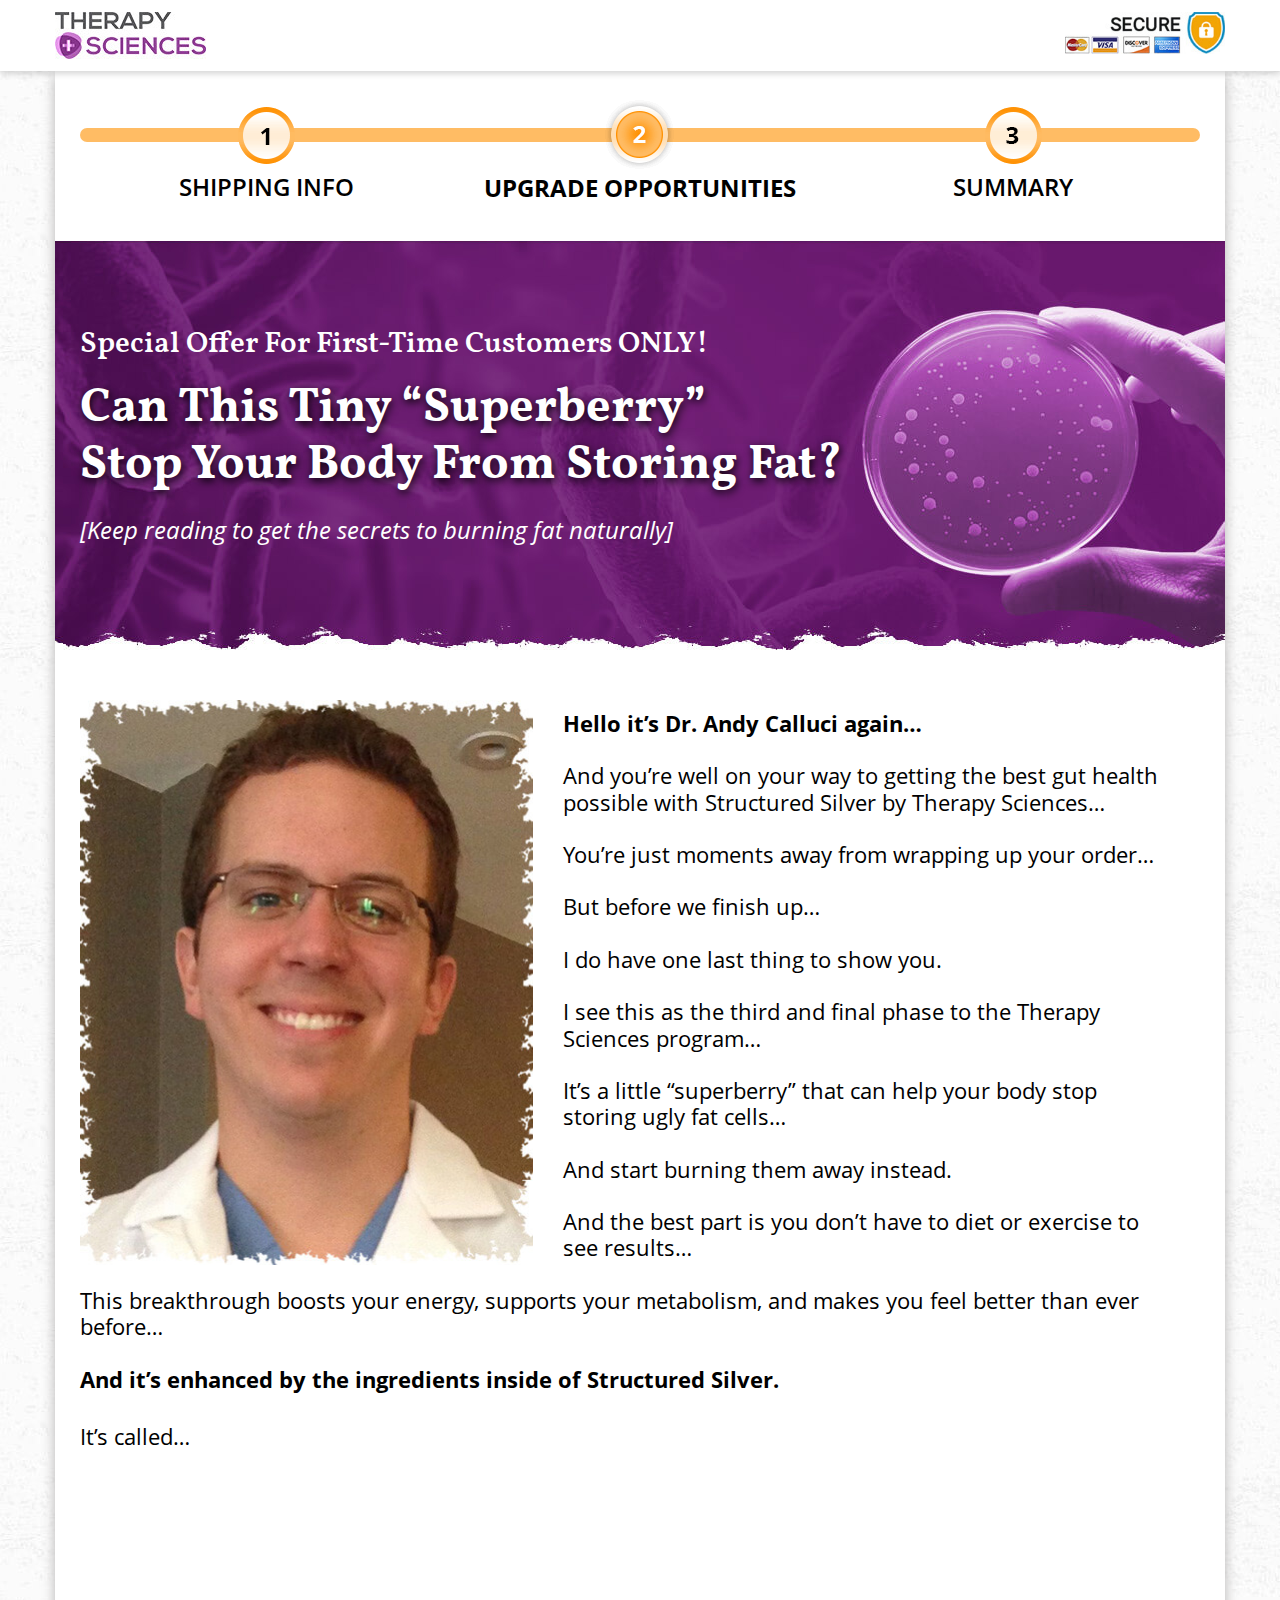
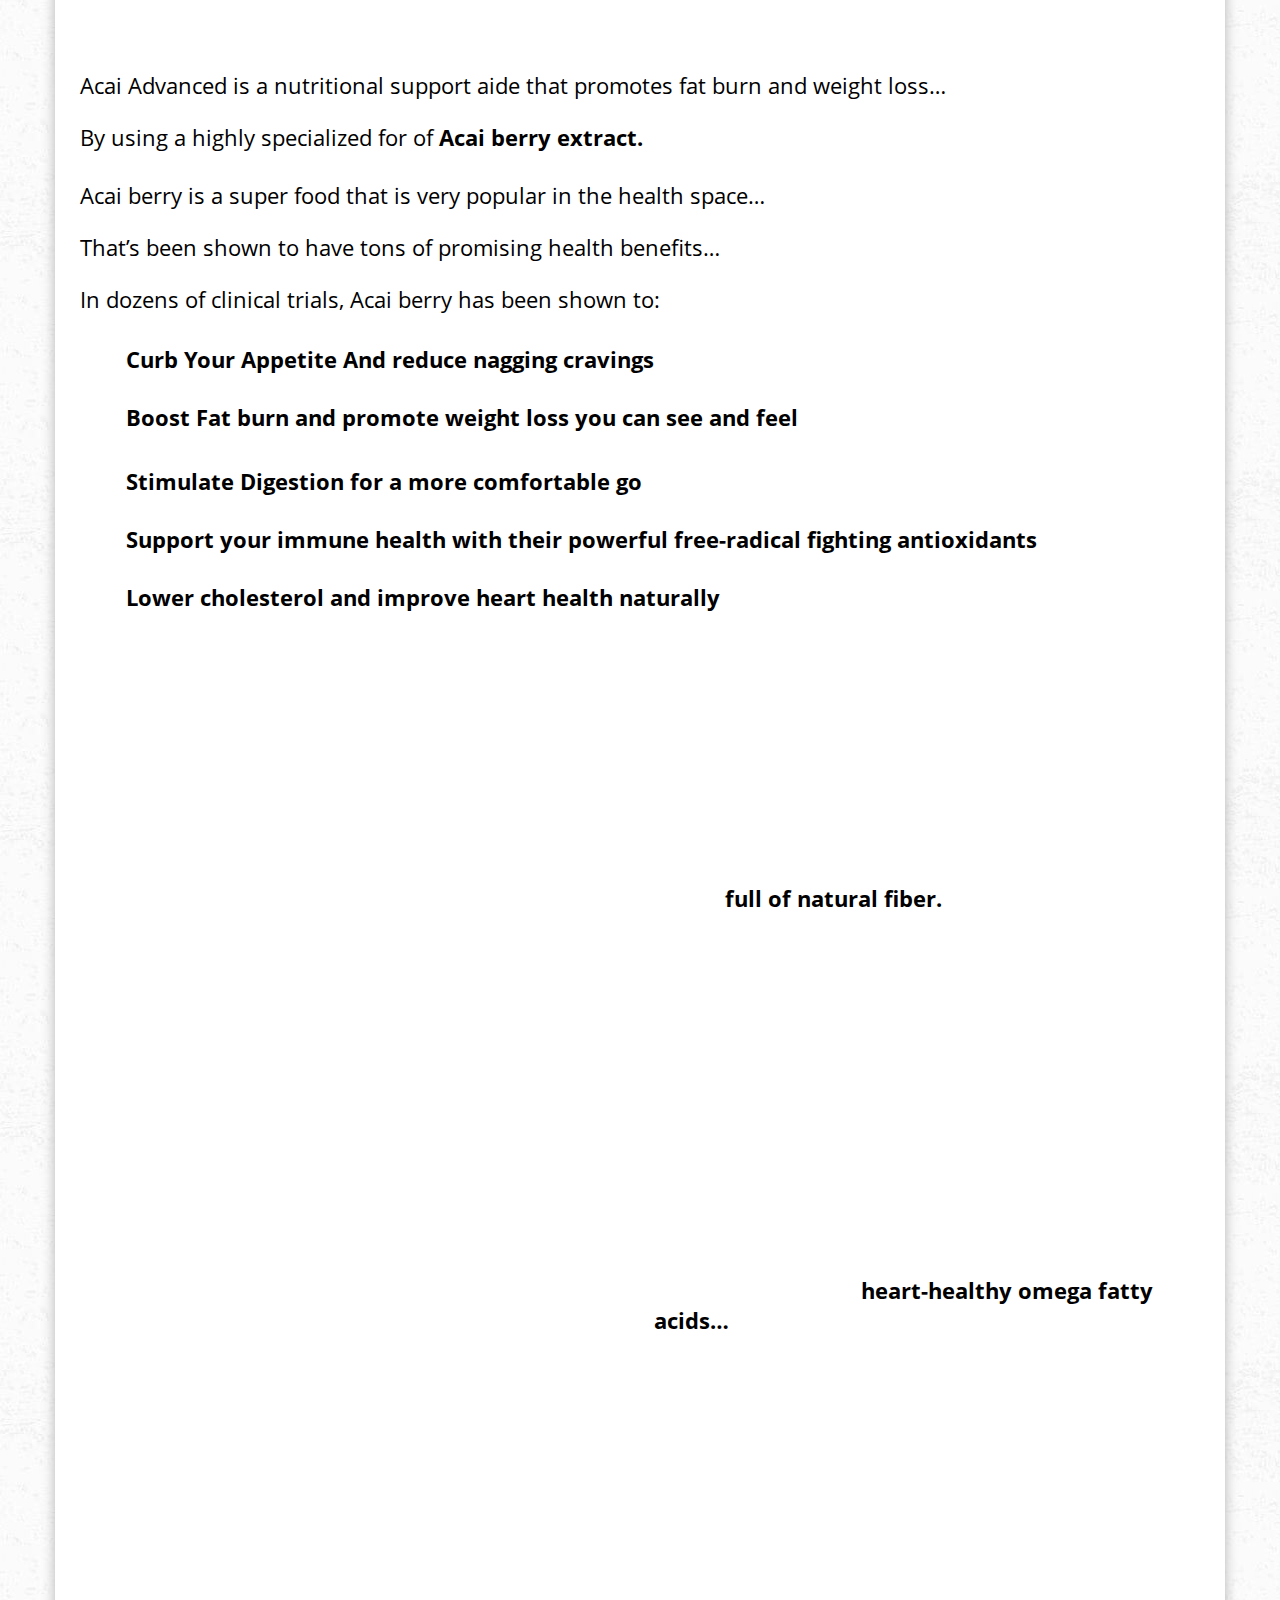
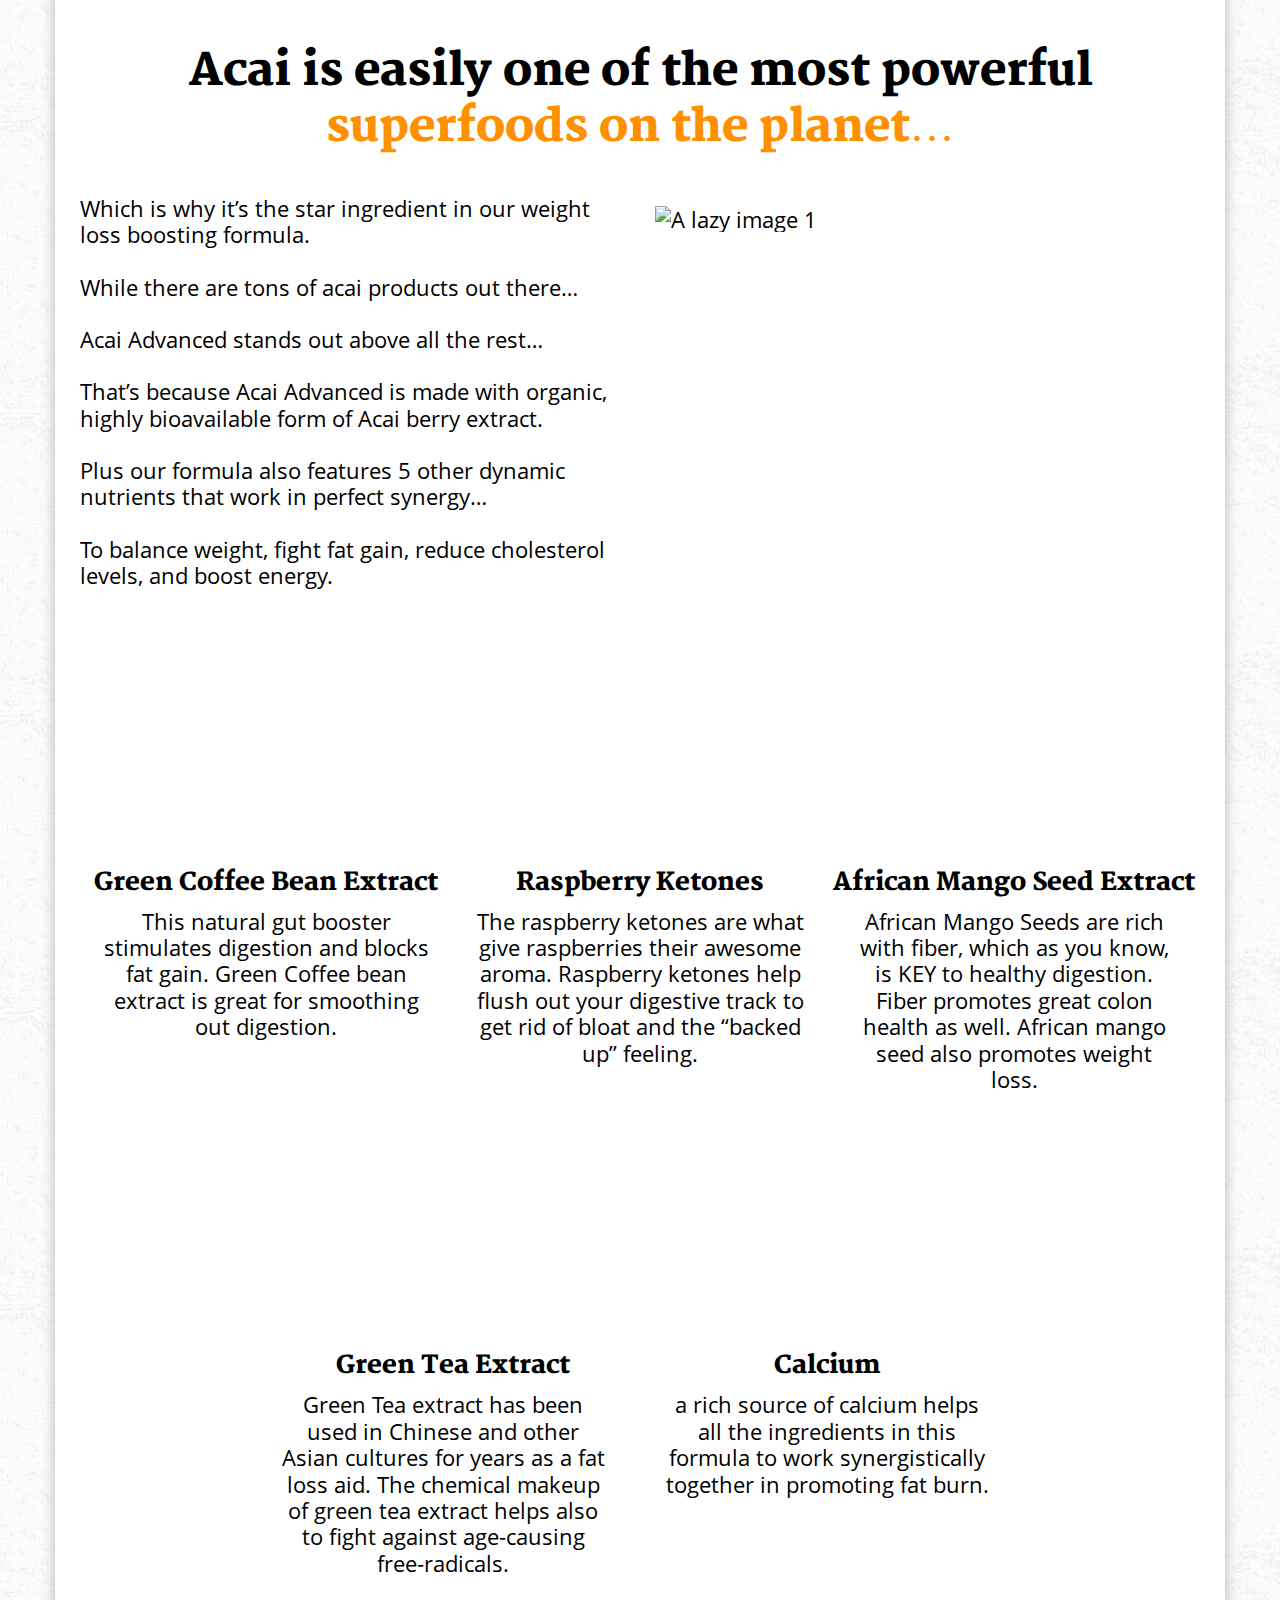
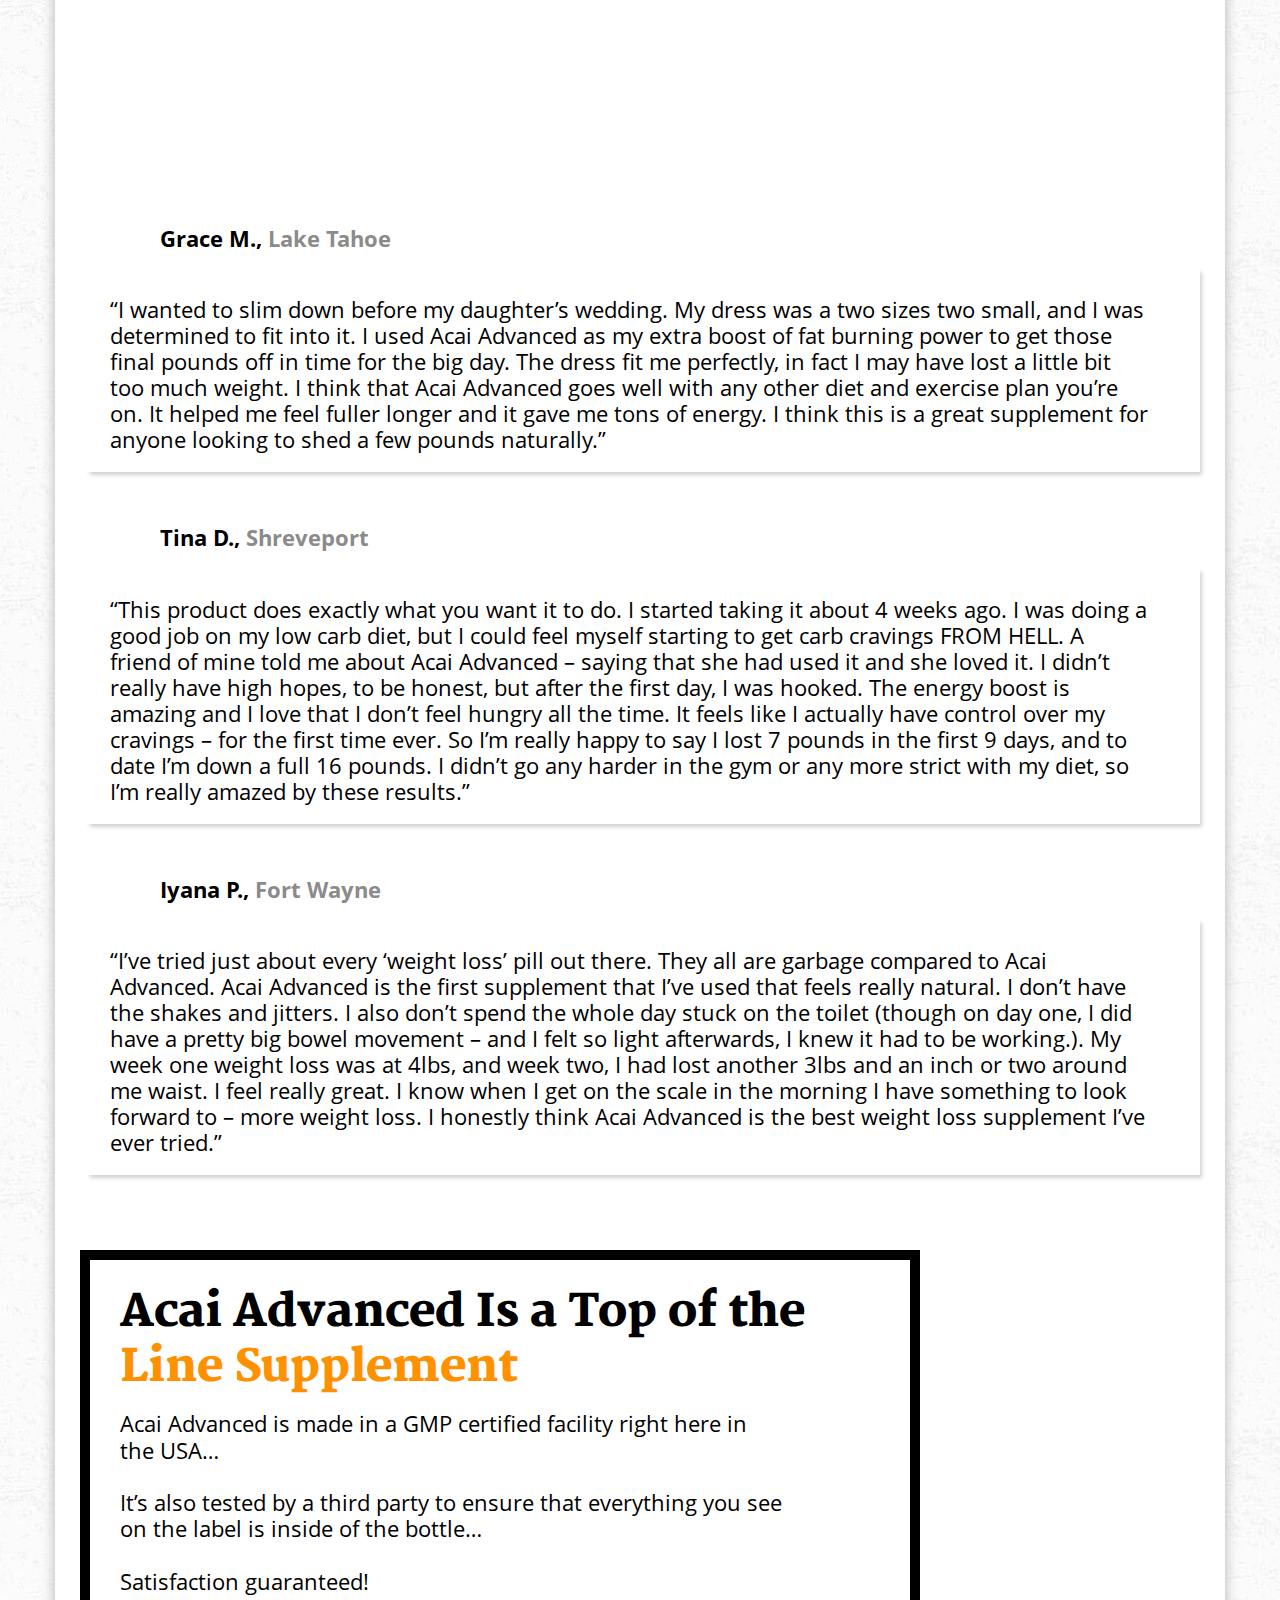
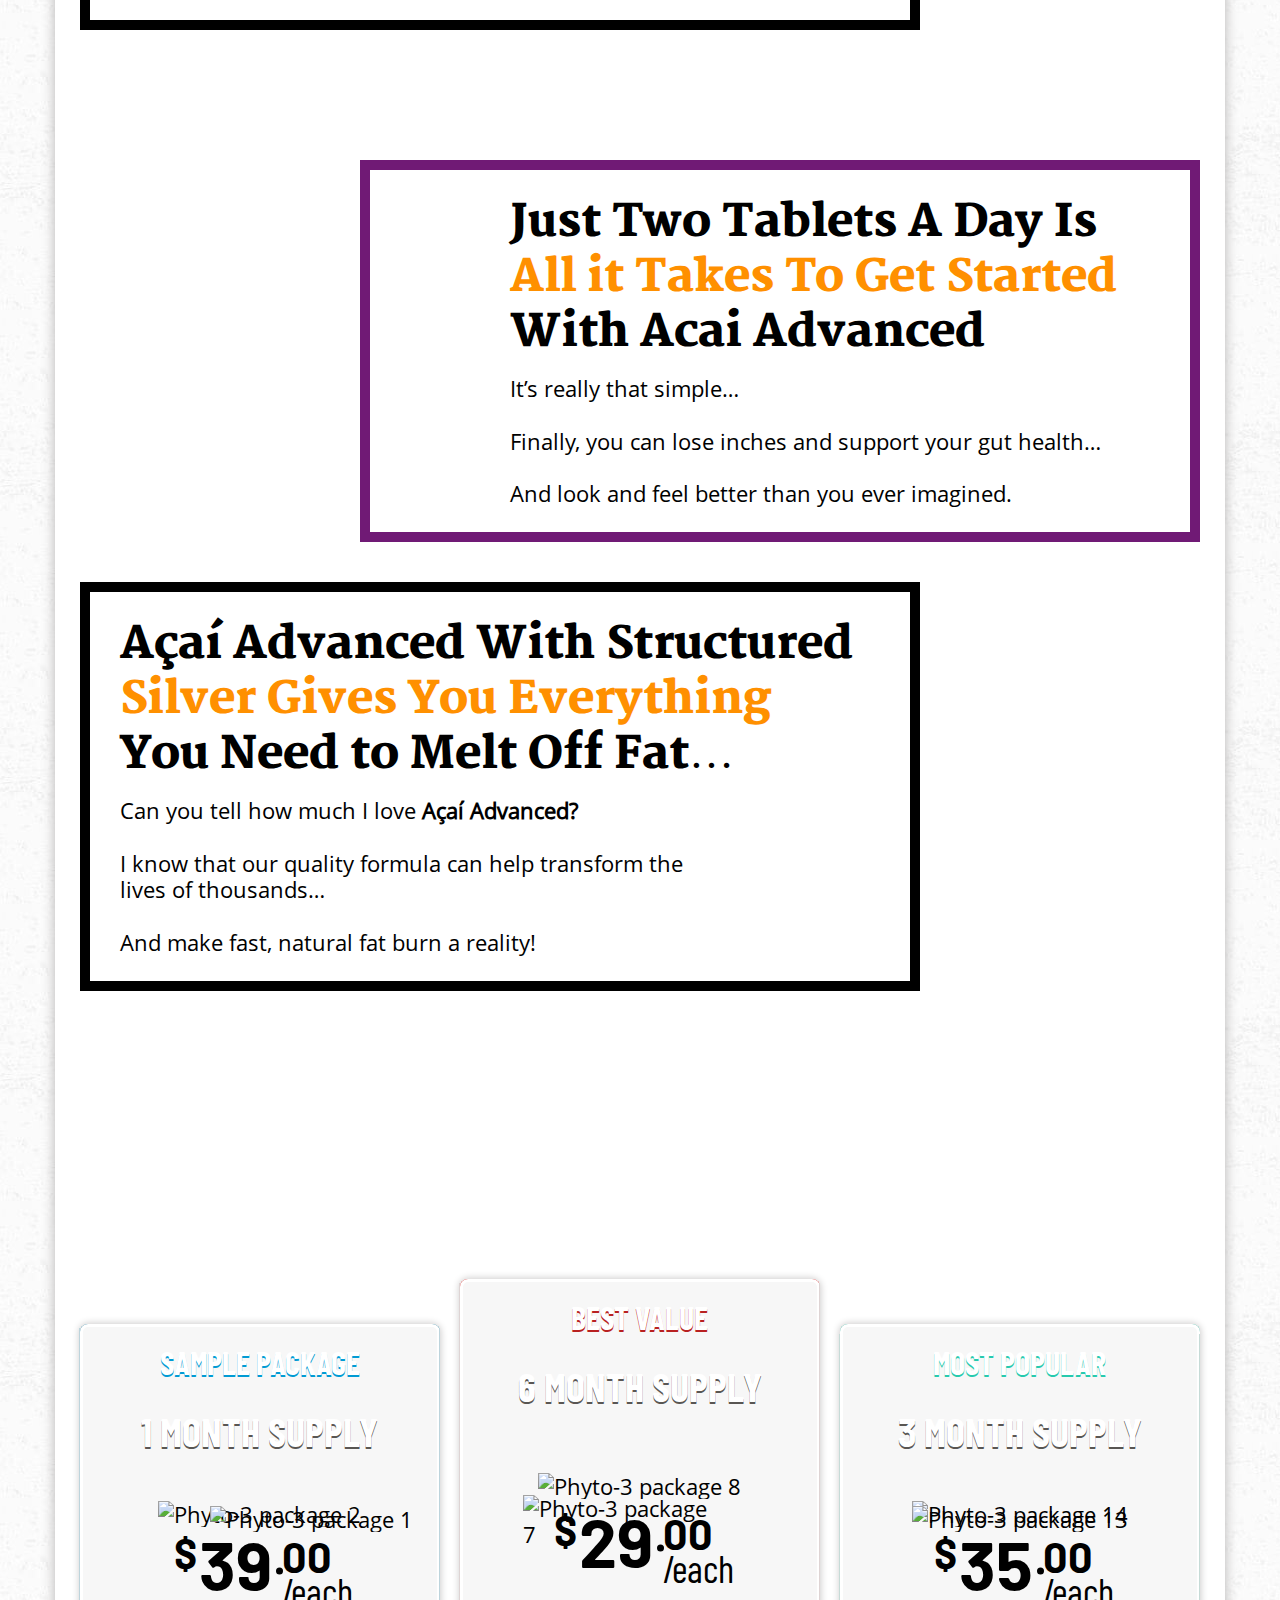
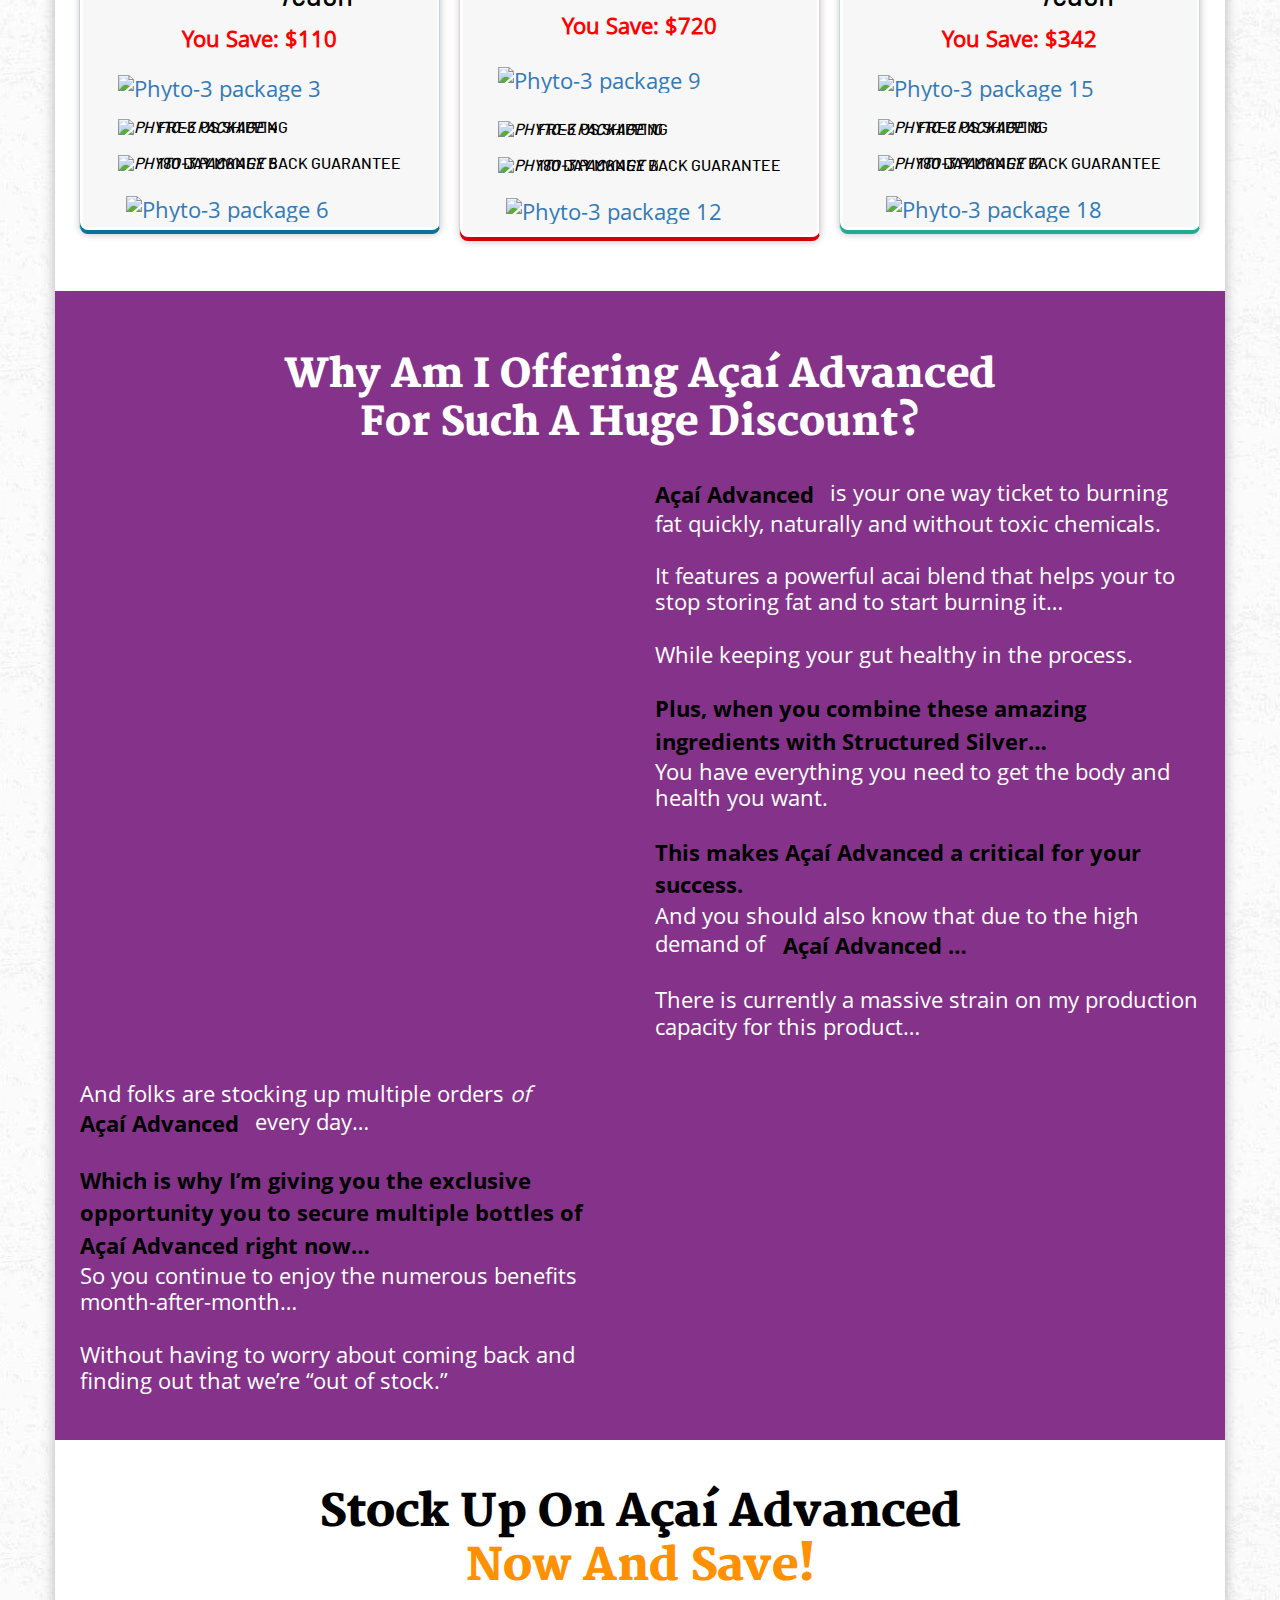
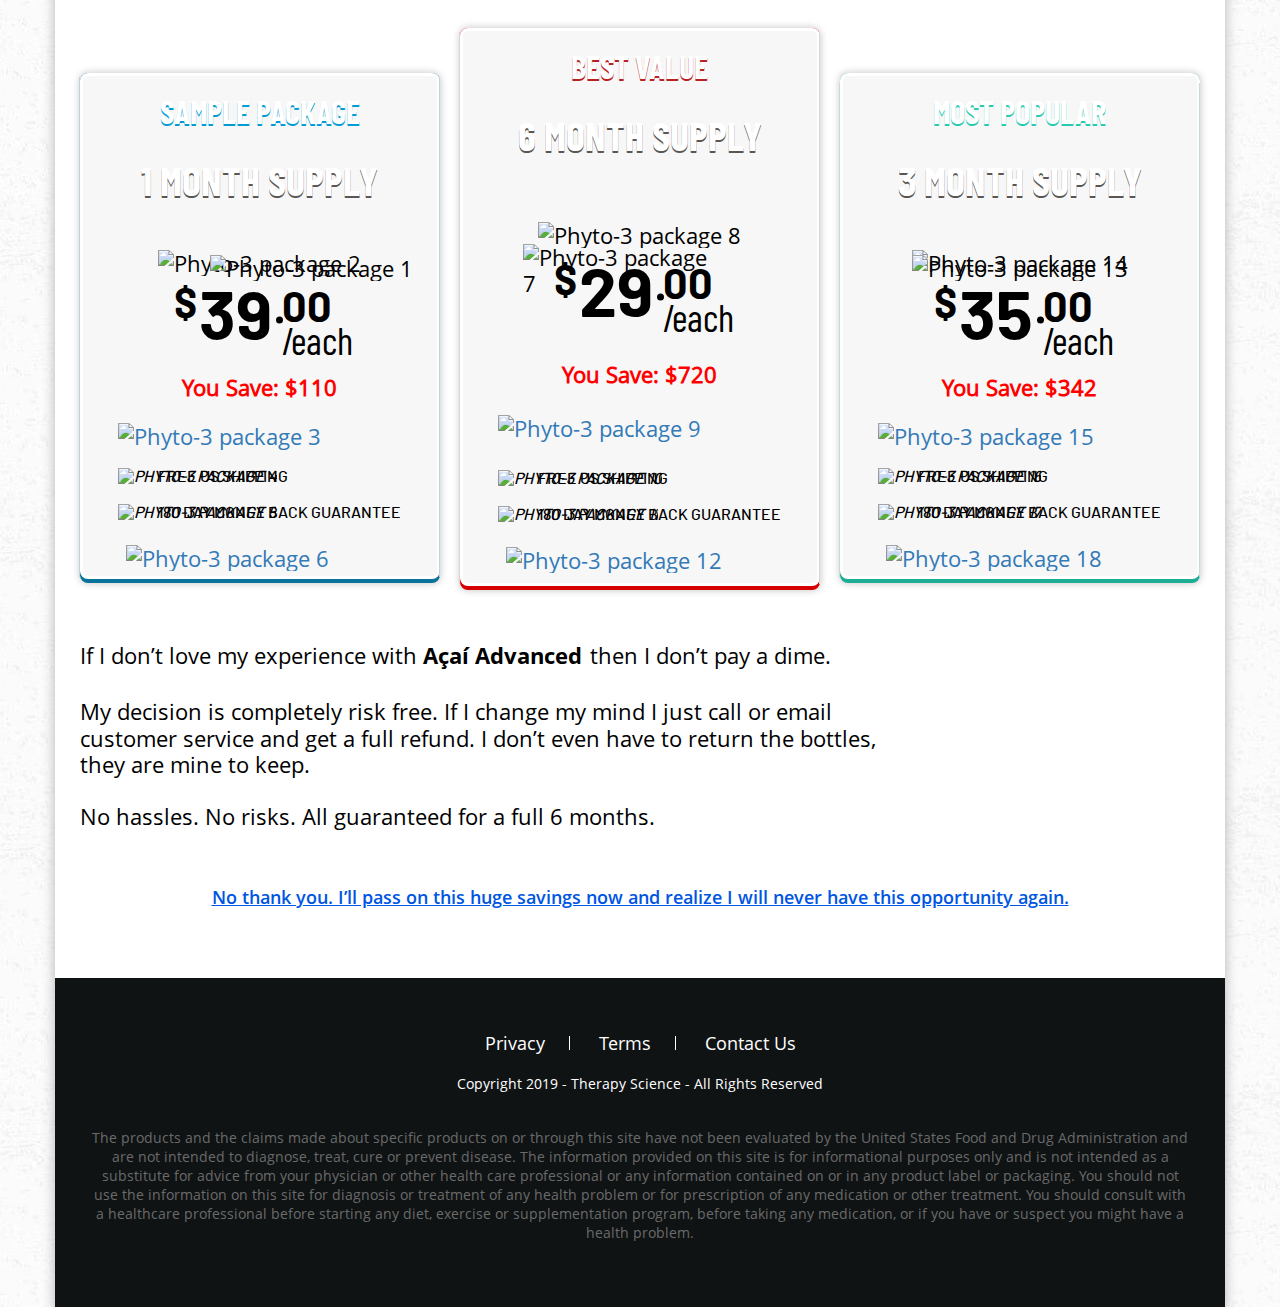
==== commit 490f3a21: "Color and Images Update done" ====
--- a/index.html
+++ b/index.html
@@ -10,9 +10,8 @@
 	<meta name="robots" content="nofollow"> 
 	<link rel="icon" href="favicon.ico" type="image/x-icon">
 	<link rel="stylesheet" href="assets/css/bootstrap.min.css">
-  <style type="text/css">
-@font-face{font-family:'OpenSans-Regular';src:url(assets/fonts/OpenSans-Regular/OpenSans-Regular.woff2) format('woff2'),url(assets/fonts/OpenSans-Regular/OpenSans-Regular.woff) format('woff');font-weight:;font-style:normal}@font-face{font-family:'OpenSans-Semibold';src:url(assets/fonts/OpenSans-Semibold/OpenSans-Semibold.woff2) format('woff2'),url(assets/fonts/OpenSans-Semibold/OpenSans-Semibold.woff) format('woff');font-weight:;font-style:normal}@font-face{font-family:'OpenSans-Bold';src:url(assets/fonts/OpenSans-Bold/OpenSans-Bold.woff2) format('woff2'),url(assets/fonts/OpenSans-Bold/OpenSans-Bold.woff) format('woff');font-weight:;font-style:normal}@font-face{font-family:'OpenSansItalic';src:url(assets/fonts/OpenSansItalic/OpenSansItalic.woff2) format('woff2'),url(assets/fonts/OpenSansItalic/OpenSansItalic.woff) format('woff');font-weight:;font-style:normal}@font-face{font-family:'Vollkorn-Semibold';src:url(assets/fonts/Vollkorn-Semibold/Vollkorn-Semibold.woff2) format('woff2'),url(assets/fonts/Vollkorn-Semibold/Vollkorn-Semibold.woff) format('woff');font-weight:;font-style:italic}@font-face{font-family:'Vollkorn-Bold';src:url(assets/fonts/Vollkorn-Bold/Vollkorn-Bold.woff2) format('woff2'),url(assets/fonts/Vollkorn-Bold/Vollkorn-Bold.woff) format('woff');font-weight:;font-style:normal}@font-face{font-family:'Merriweather-Black';src:url(assets/fonts/Merriweather-Black/Merriweather-Black.woff2) format('woff2'),url(assets/fonts/Merriweather-Black/Merriweather-Black.woff) format('woff');font-weight:;font-style:normal}@font-face{font-family:'Barlow-Bold';src:url(assets/fonts/Barlow-Bold/barlow-bold-webfont.woff2) format('woff2'),url(assets/fonts/Barlow-Bold/barlow-bold-webfont.woff) format('woff');font-weight:;font-style:normal}@font-face{font-family:'BarlowCondensed-Regular';src:url(assets/fonts/BarlowCondensed-Regular/BarlowCondensed-Regular.woff2) format('woff2'),url(assets/fonts/BarlowCondensed-Regular/BarlowCondensed-Regular.woff) format('woff');font-weight:;font-style:normal}@font-face{font-family:'Barlow-Medium';src:url(assets/fonts/Barlow-Medium/Barlow-Medium.woff2) format('woff2'),url(assets/fonts/Barlow-Medium/Barlow-Medium.woff) format('woff');font-weight:;font-style:normal}@font-face{font-family:'Barlow-Extrabold';src:url(assets/fonts/Barlow-ExtraBold/barlow-extrabold-webfont.woff2) format('woff2'),url(assets/fonts/Barlow-ExtraBold/barlow-extrabold-webfont.woff) format('woff');font-weight:;font-style:normal}@font-face{font-family:'BarlowCondensed-Bold';src:url(assets/fonts/BarlowCondensed-Bold/barlowcondensed-bold-webfont.woff2) format('woff2'),url(assets/fonts/BarlowCondensed-Bold/barlowcondensed-bold-webfont.woff) format('woff');font-weight:;font-style:normal}*,*:focus,.btn,.btn:focus{outline:0!important;text-decoration:none}a,button,input{outline:0;border:0;-ms-transition:all .3s ease;-webkit-transition:all .3s ease;transition:all .3s ease}a,a:hover,a:focus,button:hover,button:focus{text-decoration:none;outline:0}body{background:#fff;color:#000;font-size:22px;line-height:1.2;font-family:'OpenSans-Regular';background:url(assets/images/body-bg.jpg)}img{max-width:100%;height:auto}.ulc{margin:0;padding:0;list-style:none}.overlay-link{position:absolute;left:0;top:0;right:0;bottom:0;z-index:10}.container{max-width:1200px;width:100%}.hide-md{display:block!important}.show-md{display:none!important}.hide-sm{display:block!important}.show-sm{display:none!important}.hide-xs{display:block!important}.show-xs{display:none!important}p{margin-bottom:26px}a{word-wrap:break-word}.plr-30{padding-left:30px!important;padding-right:30px!important}.plr-20{padding-left:20px!important;padding-right:20px!important}.plr-10{padding-left:10px!important;padding-right:10px!important}.plr-5{padding-left:5px!important;padding-right:5px!important}.fl-page-bdy-controller{max-width:1170px;margin:0 auto;background:#fff;-webkit-box-shadow:0 5px 12px 0 rgba(180,179,179,1);-moz-box-shadow:0 5px 12px 0 rgba(180,179,179,1);box-shadow:0 5px 12px 0 rgba(180,179,179,1)}h1{font-size:48px}h2{font-size:45px}h3{font-size:40px}h4{font-size:30px}h5{font-size:25px}.h1,.h2,.h3,.h4,.h5,.h6,h1,h2,h3,h4,h5,h6{margin-top:0;line-height:1.2}header.fl-hdr{background:#fff;-ms-transition:all 0.5s ease;-webkit-transition:all 0.5s ease;transition:all 0.5s ease;-ms-box-shadow:0 3px 6px 0 rgba(0,0,0,.16);-webkit-box-shadow:0 3px 6px 0 rgba(0,0,0,.16);box-shadow:0 3px 6px 0 rgba(0,0,0,.16);position:relative;z-index:5}.header-innr{background:#fff;padding:12px 0}.hdr-left,.hdr-rgt{width:50%;float:left}.hdr-left{padding-right:30px}.hdr-rgt{text-align:right}.hdr-logo,.secure-img{display:inline-block;vertical-align:baseline;max-width:160px}.header .secure-img{max-width:225px}.fl-hdr img{width:100%}.fl-shipping{padding-bottom:28px;background:#fff;box-sizing:border-box;position:relative}.fl-shipping img{display:inline-block;position:relative;top:36px;width:57px;height:57px}.fl-shipping .two_sec img{top:28px;width:71px;height:71px}.fl-shipping-col{width:33.333%;float:left;padding-left:7px;padding-right:7px}.fl-shipping h4{color:#000;font-family:'OpenSans-Semibold';text-transform:uppercase;font-size:24px;margin-top:45px;width:100%}.fl-shipping .two_sec>h4{font-family:'OpenSans-Bold';margin-top:32px}.fl-shipping:before{content:"";height:14px;width:100%;position:absolute;background:#18ecc8;left:0;right:0;border-radius:50px;top:57px}.fl-special-offer-sec{position:relative;font-family:'Vollkorn-Semibold';text-align:left;color:#fff;z-index:1}.fl-special-offer-bg{position:absolute;top:0;bottom:0;left:0;right:0;background-repeat:no-repeat!important;background-size:cover!important;background-position:center center!important;z-index:2}.special-offer-dsc{position:relative;padding:83px 305px 90px 0;z-index:3}.special-offer-dsc h4{color:#fff;margin-bottom:18px}.special-offer-dsc h1{font-family:'Vollkorn-Bold';color:#ffec49;margin-bottom:20px;text-shadow:1px 3px 8px #000;line-height:1.2}.special-offer-dsc span{font-size:24px;display:inline-block;vertical-align:baseline;margin-bottom:10px;font-family:'OpenSansItalic'}.fl-content-sec-3-wrp{padding:50px 0 17px;background:#fff}.fl-content-sec-3-img{width:40.43%;float:left}.fl-content-sec-3-des{width:59.57%;float:left;padding:10px 30px 0}.fl-content-sec-3-wrp img{width:100%;height:auto}.fl-content-sec-3-wrp p span{font-family:'OpenSans-Bold'}span.fl-txt-line-bg{font-family:'OpenSans-Bold';display:inline-block;vertical-align:baseline;background-repeat:no-repeat!important;background-position:center center!important;background-size:100% 100%!important;margin-right:-15px;margin-left:-15px;padding-left:15px;padding-right:15px;padding-bottom:5px;color:#000}.fl-content-sec-4-head{background-repeat:no-repeat!important;background-position:center bottom 1px!important;background-size:cover!important;padding:25px 10px 25px;border-radius:8px 8px 0 0;text-align:center;color:#fff;font-family:'Merriweather-Black';margin-bottom:55px}.fl-content-sec-4-head h3{margin-bottom:0}.fl-advanced-des p .fl-txt-line-bg{margin-right:-8px;margin-left:-8px;padding-left:8px;padding-right:8px}.fl-advanced-des li{position:relative;padding:7px 0 25px 46px;font-family:'OpenSans-Bold'}.fl-advanced-des{padding-bottom:25px}.fl-advanced-des li img{position:absolute;max-width:30px;width:100%;top:0;left:0}.fl-content-sec-5-wrp{position:relative;padding:67px 0 52px;z-index:1;color:#fff}.fl-acai-powerful-bg{position:absolute;top:0;bottom:0;left:0;right:0;background-repeat:no-repeat!important;background-size:cover!important;background-position:center center!important;z-index:2}.acai-powerful{position:relative;z-index:3}.acai-powerful h3{font-family:'Merriweather-Black';margin-bottom:37px}.acai-powerful-img{width:50%;float:left;padding-right:14px}.acai-powerful-img img{max-width:500px;width:100%}.acai-powerful-des{width:50%;float:left;padding-left:14px;padding-right:0}.acai-powerful-des p{margin-bottom:27px;line-height:25px}.acai-powerful-des p:last-child{margin-bottom:0}.acai-powerful-des p span.fl-txt-line-bg:first-child{margin-left:-7px;padding-left:9px}.acai-powerful-des p br{display:block!important}.ta-acai-sec-wrp{padding-top:45px}.ta-title-headding h2{margin:0;text-align:center;font-family:'Merriweather-Black';padding-bottom:40px;line-height:56px}.ta-title-headding h2 span{display:block;color:#1fba9f}.ta-flt-rgt-img{}.ye-two-grid-rgt-img{padding-top:8px}.health-risks-grd-wrp{padding-top:50px}.health-risks-grd-wrp ul{text-align:center}.health-risks-grd-wrp li{width:100%;max-width:368px;display:inline-block;vertical-align:top;margin-bottom:30px}.health-risks-grd-wrp li:nth-child(3n+1){clear:left!important}.health-risks-grd-wrp li:nth-child(7){clear:none!important}.health-risks-img-wrp{position:relative}.health-risks-img{width:187px;height:183px;margin:0 auto;background-repeat:no-repeat!important;background-size:cover!important;background-position:center center!important}.health-risks-dsc{color:#000}.health-risks-dsc h5{margin:0;font-family:'Merriweather-Black';margin-top:20px;margin-bottom:10px}.health-risks-dsc p{padding-left:20px;padding-right:20px}.health-risks-grd-wrp li:nth-child(4) .health-risks-dsc p{padding-left:10px;padding-right:30px}.profile-show-wrp ul{padding-top:35px}.profile-show-wrp ul li{margin-bottom:45px}.profile-show-sec-wrp .fl-content-sec-4-head{margin-bottom:5px}.profile-dsc{padding-left:65px;background-repeat:no-repeat;background-position:left 5px top -3px;background-size:54px 54px;padding-top:8px;margin-bottom:-20px;margin-left:15px}.profile-dsc h5{margin:0;font-size:22px;line-height:24px;color:#000;font-family:'OpenSans-Bold';margin-bottom:5px}.profile-show-inr blockquote{padding:35px 50px 20px 30px;margin:0;border-left:0;font-size:22px;line-height:26px;-webkit-box-shadow:6px 7px 4px -4px rgba(209,209,209,1);-moz-box-shadow:6px 7px 4px -4px rgba(209,209,209,1);box-shadow:6px 7px 4px -4px rgba(209,209,209,1)}.profile-dsc h5 span{color:#8b8b8b}.rare-root-feature-sec-wrp{padding-top:30px}.rare-root-feature-wrp ul li{position:relative;padding-bottom:130px}.rare-root-feature-wrp ul li:last-child{padding-bottom:95px}.rare-root-feature-wrp ul li .rare-root-feature-des{width:75%;float:left;padding:25px 25px 0 30px;border:10px solid #000;position:relative;z-index:2}.rare-root-feature-wrp ul li.ta-root-feature-img{padding-bottom:40px}.rare-root-feature-wrp ul li.ta-root-feature-img .rare-root-feature-des{float:right;border:10px solid #1fba9f;padding-left:140px}.rare-root-feature-wrp ul li.ta-root-feature-img img{position:absolute;left:0!important;top:-95px;z-index:3}.rare-root-feature-wrp ul li img{position:absolute;right:30px;bottom:68px;z-index:3}.rare-root-feature-wrp ul li:last-child img{bottom:35px;right:15px!important}.rare-root-feature-lft-des h2,.rare-root-feature-des h2{margin:0;color:#000;line-height:55px;margin-bottom:15px;font-family:'Merriweather-Black'}.rare-root-feature-lft-des h2 span,.rare-root-feature-des h2 span{color:#1fba9f}.dst-ml-15{margin-left:-15px}.gap-15{height:15px;width:100%}.out-stock-sec{padding-top:60px;padding-bottom:20px;color:#fff;position:relative;background-color:#0a79a2}.out-stock-sec .container{position:relative;z-index:2}.top-wave-img{position:absolute;left:0;right:0;top:-1px;z-index:1;height:485px;background:center top;background-repeat:repeat-x!important}.btm-wave-img{position:absolute;left:0;right:0;bottom:-1px;z-index:1;height:366px;background:center bottom;background-repeat:repeat-x!important}.out-stock-sec-hdr h2{font-size:40px;font-family:'Merriweather-Black';text-align:center;margin-bottom:30px}.out-stock-sec-grd-img-1{padding-top:15px;padding-bottom:25px}.out-stock-sec-grd-img-2{padding-top:10px}.dft-text-module p span,span.text-inline-mark-left{background-size:100% 100%!important;background-repeat:no-repeat!important;background-position:center center;background-size:contain;display:inline-block;vertical-align:baseline;font-family:'OpenSans-Bold';color:#000;padding:2px 20px 4px 15px;margin-right:-10px}span.text-inline-mark-left{vertical-align:bottom;position:relative;top:2px}.dft-text-module p span.text-inline-mark{margin-left:-10px;padding-left:10px;padding-right:12px}.dft-text-module p:last-child{padding-bottom:0}.dft-multiline-bg p{margin-bottom:0}.thank-you-line{text-align:center}.fl-ftr-top-sec-rgt-img{text-align:right;padding-top:10px}.fl-ftr-top-sec-rgt-img img{margin-top:-10px}.fl-ftr-top-sec strong{display:block;text-decoration:underline;color:#0055e3;font-family:'OpenSans-Semibold';padding-bottom:70px;padding-top:30px;font-size:18px;line-height:22px}.fl-ftr-top-sec ul li a{color:#000}.fl-ftr-top-sec ul li{padding-bottom:45px}.fl-ftr-top-sec ul li sup{display:inline-block;vertical-align:baseline;padding-right:4px}.fl-pkg-sec-ftr-des{padding-top:65px;text-align:left;padding-bottom:24px}.pkg-area-con-bg{padding:45px 0 50px;background-size:cover!important;background-position:center center}.pkg-area-con-bg.pkg-area-con-bg-1{padding-top:0}.fl-pkg-sec-hdr{text-align:center;color:#fff}.fl-pkg-sec-hdr h2{font-family:'Merriweather-Black';margin-bottom:80px;margin-top:0;color:#000}.fl-pkg-sec-hdr h2 span{display:inline-block;vertical-align:baseline}.fl-pkg-sec-hdr h2 strong{display:inline-block;vertical-align:baseline;color:#1fba9f}.fl-pkg-sec-bg-hdr{background-repeat:no-repeat!important;background-size:cover!important;background-position:center bottom 1px!important;border-radius:8px 8px 0 0;margin-bottom:85px;padding:20px 20px 25px}.fl-pkg-sec-bg-hdr h2{font-family:'Merriweather-Black';margin-top:0;color:#fff;text-align:center;margin-bottom:0}.fl-pkg-grd-controller>ul>li{float:left;width:33.333%;padding:0 10px}.dst-pr-15-sm-15{padding-right:15px;display:inline-block;font-style:normal}.fl-pkg-grd-col-btm-bdr{background:#097298;border-radius:8px;padding-bottom:4px;-webkit-box-shadow:0 0 7px 1px rgba(207,205,205,1);-moz-box-shadow:0 0 7px 1px rgba(207,205,205,1);box-shadow:0 0 7px 1px rgba(207,205,205,1)}.fl-pkg-grd-col-bdr-solid{position:relative}.fl-pkg-grd-col-bdr-solid:before,.fl-pkg-grd-col-bdr-solid:after{content:"";background:#bdd4dc;position:absolute;top:4px;bottom:2px;width:1px;z-index:1}.order1 .fl-pkg-grd-col-bdr-solid:before,.order1 .fl-pkg-grd-col-bdr-solid:after{background:#ded4d4}.order2 .fl-pkg-grd-col-bdr-solid:before,.order2 .fl-pkg-grd-col-bdr-solid:after{background:#c6dbd7;top:10px}.fl-pkg-grd-col-bdr-solid:before{left:-1px}.fl-pkg-grd-col-bdr-solid:after{right:0}.fl-pkg-grd-col{padding-bottom:5px;position:relative}.fl-pkg-grd-controller>ul>li:nth-child(2) .fl-pkg-grd-col-btm-bdr{margin-top:-45px}.fl-pkg-grd-controller>ul>li:nth-child(2) .fl-pkg-grd-col-btm-bdr{background:#d50001}.fl-pkg-grd-controller>ul>li:nth-child(3) .fl-pkg-grd-col-btm-bdr{background:#1dad94}.fl-pkg-grd-controller>ul>li:nth-child(2) .fl-pkg-grd-col{padding-bottom:10px}.fl-pkg-grd-controller>ul>li:nth-child(2) .fl-pkg-grd-ftr ul{padding-top:10px}.fl-pkg-grd-controller>ul>li:nth-child(2) .fl-pkg-price{margin-bottom:20px}.fl-pkg-grd-controller>ul>li:nth-child(2) .fl-pkg-grd-col-fea-img{padding-bottom:20px;padding-top:45px}.fl-pkg-grd-controller>ul>li:nth-child(2) .fl-pkg-grd-ftr{padding-top:25px}.fl-pkg-save-price{color:red;padding-top:15px;}.fl-pkg-save-price strong{font-family: 'Barlow-Extrabold';display:block;font-weight:normal;font-size:25px;}.fl-pkg-grd-col-hdr{border-radius:5px 5px 0 0}.fl-pkg-grd-col-hdr span,.fl-pkg-grd-col-hdr strong{display:block}.fl-pkg-grd-col-hdr{text-transform:uppercase;text-align:center;color:#fff;background-repeat:repeat-x!important;background-size:cover!important}.fl-pkg-grd-col-hdr span{font-size:32px;line-height:36px;font-family:'BarlowCondensed-Bold';padding:20px 10px 30px;background-repeat:repeat-x!important;border-radius:5px 5px 0 0;text-shadow:0 2px #019bd4}.order1 .fl-pkg-grd-col-hdr span{text-shadow:0 2px #b82121}.order2 .fl-pkg-grd-col-hdr span{text-shadow:0 2px #27caae}.fl-pkg-grd-col-hdr strong{padding:0 10px 12px 10px;font-size:40px;line-height:45px;font-family:'BarlowCondensed-Bold';text-shadow:0 2px #595653}.fl-pkg-grd-col-fea-img{margin:0 auto;position:relative;display:table;padding:28px 15px 15px}.fl-pkg-grd-col-fea-img div{display:inline-block;vertical-align:baseline}.fl-pkg-grd-col-fea-img span{position:absolute;right:15px;top:33px}.order3 .fl-pkg-grd-col-fea-img span{right:-37px}.order1 .fl-pkg-grd-col-fea-img span{top:70px;right:32px}.fl-pkg-grd-col{background:#f7f7f7;border:3px solid #fff;border-radius:8px}.fl-pkg-price{position:relative;text-align:center;display:inline-block;vertical-align:baseline;padding:0 76px 0 28px;margin-bottom:10px}.fl-pkg-price:before{content:"$";position:absolute;left:3px;top:-7px;font-size:42px;line-height:100%;font-family:'Barlow-Bold';margin-right:2px}.fl-pkg-price:after{content:"";position:absolute;width:7px;height:7px;background:#000;border-radius:100%;font-family:'Barlow-Bold';margin-right:2px;right:63px;top:50%;transform:translateY(-50%);-ms-transform:translateY(-50%);-webkit-transform:translateY(-50%)}.fl-pkg-price strong{font-size:68px;line-height:58px;font-weight:400;font-family:'Barlow-Bold';display:inline-block}.fl-pkg-price sup{position:absolute;right:16px;font-size:43px;font-family:'Barlow-Bold';top:-3px;line-height:100%}.fl-pkg-price sub{position:absolute;right:-5px;font-size:38px;bottom:9px;font-family:'BarlowCondensed-Regular'}.fl-creditcards{padding-left:8px;padding-top:5px}.fl-footer-wrap{background-color:#0f1314;color:#fff;text-align:center;padding:55px 0 65px;font-size:14px;line-height:19px}.fl-footer-wrap p{font-size:14px;line-height:19px;margin-bottom:0}.fl-ftr-nav ul{padding-bottom:20px}.fl-ftr-nav ul li,.fl-ftr-nav ul li a{display:inline-block;vertical-align:baseline}.fl-ftr-nav ul li{font-size:18px;line-height:20px}.fl-ftr-nav ul li:first-child{padding-left:0}.fl-ftr-nav ul li:last-child{padding-right:0}.fl-ftr-nav ul li a{color:inherit}.fl-ftr-nav ul li a:hover,.fl-ftr-top-sec ul li a:hover{opacity:.7}.fl-pkg-grd-ftr{padding-left:10px;padding-right:10px;display:table;margin:0 auto;padding-top:20px}.fl-add-to-cart-btn-img{margin-bottom:15px}.fl-add-to-cart-btn-img a{display:inline-block;vertical-align:baseline}.fl-pkg-grd-ftr ul li{position:relative;padding:3px 0 15px 40px;font-size:16px;line-height:18px;text-transform:uppercase;font-family:'Barlow-Medium'}.fl-pkg-grd-ftr ul li em{position:absolute;left:0;top:0}.fl-copyright{padding-bottom:35px}.fl-ftr-nav ul li{padding:0 25px;position:relative}.fl-ftr-nav ul li:not(:last-child):after{content:"";width:1px;height:14px;position:absolute;left:100%;margin-left:-1px;background:#fff;top:50%;transform:translateY(-50%);-ms-transform:translateY(-50%);-webkit-transform:translateY(-50%)}.fl-ftr-des{color:#6a6a6a;padding:0 10px}@media(max-width:1199px){h1{font-size:38px}h2{font-size:34px}h3{font-size:30px}h4{font-size:26px}h5{font-size:22px}.hide-md{display:none!important}.show-md{display:block!important}.acai-powerful-des p span.fl-txt-line-bg:last-child{margin-right:-15px;margin-left:-7px;padding-left:7px;padding-right:15px}.ta-flt-rgt-img{text-align:center}.ye-two-grid-rgt-img{padding-bottom:30px;padding-top:0}.health-risks-grd-wrp li{width:100%;max-width:370px}.rare-root-feature-wrp ul li .rare-root-feature-des{padding-right:45px!important}.rare-root-feature-des p{padding-right:215px}.rare-root-feature-des p br{display:none}.rare-root-feature-lft-des h2,.rare-root-feature-des h2,.ta-title-headding h2{line-height:44px}.rare-root-feature-wrp ul li.ta-root-feature-img .rare-root-feature-des{padding-left:170px;padding-right:20px!important}.ta-root-feature-img .rare-root-feature-des p{padding-right:50px}.profile-show-sec-wrp .fl-content-sec-4-head{padding-left:15px;padding-right:15px}.full-width-1023{width:100%!important}.out-stock-sec-grd-img-2{padding-bottom:25px}}@media(max-width:1023px){.fl-content-sec-3-img{width:100%;text-align:center;margin-bottom:25px}.fl-content-sec-3-wrp img{max-width:450px}.fl-content-sec-3-des{width:100%;float:left;padding:0}.acai-powerful-img{width:100%;padding-right:0;text-align:center;margin-bottom:25px}.acai-powerful-des{width:100%;padding-left:0;padding-right:0}}@media(max-width:991px){h1{font-size:36px}h2{font-size:32px}h3{font-size:28px}h4{font-size:24px}h5{font-size:20px}.hide-sm{display:none!important}.show-sm{display:block!important}p br{display:none}.fl-shipping h4{font-size:18px}.special-offer-dsc h1 br{display:none}.special-offer-dsc{padding:80px 283px 80px 0}.health-risks-grd-wrp li{width:100%;max-width:355px}.rare-root-feature-lft-des h2,.rare-root-feature-des h2,.ta-title-headding h2{line-height:38px}.rare-root-feature-wrp ul li .rare-root-feature-des{width:100%;padding:25px 25px 0}.rare-root-feature-wrp ul li{padding-bottom:40px!important;text-align:center}.rare-root-feature-wrp ul li img{position:static;padding-bottom:40px}.rare-root-feature-des p{padding-right:0;text-align:left}.rare-root-feature-wrp ul li .rare-root-feature-des{padding-right:25px!important}.rare-root-feature-wrp ul li.ta-root-feature-img img{position:static}.rare-root-feature-wrp ul li.ta-root-feature-img .rare-root-feature-des{padding-left:20px;padding-right:20px!important}.ta-root-feature-img .rare-root-feature-des p{padding-right:0}.profile-show-sec-wrp .fl-content-sec-4-head h3 br{display:none}.fl-ftr-top-sec-rgt-img{text-align:center;padding-bottom:25px}.fl-ftr-top-sec-rgt-img img{margin-top:0}.fl-pkg-grd-controller>ul>li{width:100%;margin-bottom:20px}.fl-pkg-grd-col-btm-bdr{max-width:370px;margin:0 auto}.fl-pkg-grd-controller>ul>li:nth-child(2) .fl-pkg-grd-col-btm-bdr{margin-top:0}.fl-pkg-sec-hdr h2{margin-bottom:35px}.out-stock-sec-grd-img-1,.out-stock-sec-grd-img-2{padding-bottom:25px}.fl-pkg-sec-bg-hdr{margin-bottom:45px}.out-stock-sec-hdr h2{font-size:35px}.pkg-area-con-bg-2{padding-bottom:25px} }@media (max-width:830px){.fl-shipping h4{font-size:16px}.special-offer-dsc{padding:80px 185px 80px 0}}@media(max-width:767px){body{font-size:18px}p{margin-bottom:20px}h1{font-size:30px}h2{font-size:28px}h3{font-size:24px}h4{font-size:20px}h5{font-size:18px}.hide-xs{display:none!important}.show-xs{display:block!important}.fl-advanced-des li img{max-width:23px}.fl-advanced-des li{position:relative;padding:5px 0 20px 38px}.health-risks-grd-wrp{padding-top:30px}.health-risks-grd-wrp li:nth-child(3n+1){clear:none!important}.profile-show-inr blockquote{padding:30px 10px 15px;font-size:18px;line-height:22px}.rare-root-feature-lft-des h2,.rare-root-feature-des h2,.ta-title-headding h2{line-height:36px}.profile-dsc h5{font-size:20px;line-height:22px}.profile-show-wrp ul{padding-top:20px}.profile-show-wrp ul li{margin-bottom:25px}.fl-ftr-des{padding:0}.out-stock-sec-hdr h2{font-size:25px}.out-stock-sec-hdr h2 br,.fl-pkg-sec-bg-hdr h2 br{display:none}}@media(max-width:639px){.fl-shipping .two_sec img{width:65px;height:65px}.fl-shipping img{width:50px;height:50px}.special-offer-dsc{padding:55px 0 65px}.acai-powerful h3 br{display:none}}@media(max-width:575px){.hdr-logo,.secure-img{display:inline-block;vertical-align:baseline;max-width:120px}.rare-root-feature-lft-des h2,.rare-root-feature-des h2,.ta-title-headding h2{line-height:34px}.profile-dsc h5{font-size:18px;line-height:20px}.profile-dsc{margin-left:0}.fl-creditcards{padding-left:0}.fl-pkg-sec-bg-hdr h2 br{display:none}.out-stock-sec-hdr h2{font-size:25px}.fl-ftr-top-sec strong{padding-top:10px;padding-bottom:50px}}@media(max-width:479px){h1{font-size:28px}h2{font-size:24px}h3{font-size:22px}.fl-shipping-progress-bar{margin-top:-10px}.fl-shipping{margin-left:-15px;margin-right:-15px;padding-bottom:12px}.fl-shipping h4{font-size:14px}.fl-shipping:before{height:12px}.fl-shipping-col{width:30%;float:left}.fl-shipping-col.two_sec{width:40%;float:left}.fl-shipping-col.two_sec span{display:block}.fl-content-sec-4-head{margin-bottom:35px}.rare-root-feature-lft-des h2,.rare-root-feature-des h2,.ta-title-headding h2{line-height:30px}.fl-ftr-nav ul li{padding:0 16px;font-size:17px}}@media(max-width:359px){.hdr-logo,.secure-img{display:inline-block;vertical-align:baseline;max-width:100px}}
-  </style>
+	<link rel="stylesheet" href="style.css">
+  
 </head>
 <body> 
 
--- a/style.css
+++ b/style.css
@@ -0,0 +1,1519 @@
+@font-face {
+    font-family: 'OpenSans-Regular';
+    src: url(assets/fonts/OpenSans-Regular/OpenSans-Regular.woff2) format('woff2'), 
+    	 url(assets/fonts/OpenSans-Regular/OpenSans-Regular.woff) format('woff');
+    font-weight: ;
+    font-style: normal
+}
+
+@font-face {
+    font-family: 'OpenSans-Semibold';
+    src: url(assets/fonts/OpenSans-Semibold/OpenSans-Semibold.woff2) format('woff2'), 
+         url(assets/fonts/OpenSans-Semibold/OpenSans-Semibold.woff) format('woff');
+    font-weight: ;
+    font-style: normal
+} 
+
+@font-face {
+    font-family: 'OpenSans-Bold';
+    src: url(assets/fonts/OpenSans-Bold/OpenSans-Bold.woff2) format('woff2'), 
+     	 url(assets/fonts/OpenSans-Bold/OpenSans-Bold.woff) format('woff');
+    font-weight: ;
+    font-style: normal
+}
+@font-face {
+    font-family: 'OpenSansItalic';
+    src: url(assets/fonts/OpenSansItalic/OpenSansItalic.woff2) format('woff2'), 
+         url(assets/fonts/OpenSansItalic/OpenSansItalic.woff) format('woff');
+    font-weight: ;
+    font-style: normal
+}
+
+@font-face {
+    font-family: 'Vollkorn-Semibold';
+    src: url(assets/fonts/Vollkorn-Semibold/Vollkorn-Semibold.woff2) format('woff2'), 
+         url(assets/fonts/Vollkorn-Semibold/Vollkorn-Semibold.woff) format('woff');
+    font-weight: ;
+    font-style: italic
+}
+
+@font-face {
+    font-family: 'Vollkorn-Bold';
+    src: url(assets/fonts/Vollkorn-Bold/Vollkorn-Bold.woff2) format('woff2'), 
+    	 url(assets/fonts/Vollkorn-Bold/Vollkorn-Bold.woff) format('woff');
+    font-weight: ;
+    font-style: normal
+}
+
+@font-face {
+    font-family: 'Merriweather-Black';
+    src: url(assets/fonts/Merriweather-Black/Merriweather-Black.woff2) format('woff2'), 
+    	 url(assets/fonts/Merriweather-Black/Merriweather-Black.woff) format('woff');
+    font-weight: ;
+    font-style: normal
+}
+
+
+@font-face {
+    font-family: 'Barlow-Bold';
+    src: url(assets/fonts/Barlow-Bold/barlow-bold-webfont.woff2) format('woff2'), 
+    	 url(assets/fonts/Barlow-Bold/barlow-bold-webfont.woff) format('woff');
+    font-weight:;
+    font-style: normal
+}
+@font-face {
+    font-family: 'BarlowCondensed-Regular';
+    src: url(assets/fonts/BarlowCondensed-Regular/BarlowCondensed-Regular.woff2) format('woff2'), 
+         url(assets/fonts/BarlowCondensed-Regular/BarlowCondensed-Regular.woff) format('woff');
+    font-weight:;
+    font-style: normal
+}
+@font-face {
+    font-family: 'Barlow-Medium';
+    src: url(assets/fonts/Barlow-Medium/Barlow-Medium.woff2) format('woff2'), 
+         url(assets/fonts/Barlow-Medium/Barlow-Medium.woff) format('woff');
+    font-weight:;
+    font-style: normal
+}
+@font-face {
+    font-family: 'Barlow-Extrabold';
+    src: url(assets/fonts/Barlow-Extrabold/Barlow-Extrabold-webfont.woff2) format('woff2'), 
+         url(assets/fonts/Barlow-Extrabold/Barlow-Extrabold-webfont.woff) format('woff');
+    font-weight: ;
+    font-style: normal
+}
+
+
+@font-face {
+    font-family: 'BarlowCondensed-Bold';
+    src: url(assets/fonts/BarlowCondensed-Bold/barlowcondensed-bold-webfont.woff2) format('woff2'), 
+    	 url(assets/fonts/BarlowCondensed-Bold/barlowcondensed-bold-webfont.woff) format('woff');
+    font-weight: ;
+    font-style: normal
+}
+
+*,*:focus,.btn,.btn:focus {
+    outline: 0!important;
+    text-decoration: none
+}
+a,button,input {
+    outline: 0;
+    border: 0;
+    -ms-transition: all .3s ease;
+    -webkit-transition: all .3s ease;
+    transition: all .3s ease
+}
+a,a:hover,a:focus,button:hover,button:focus {
+    text-decoration: none;
+    outline: 0
+}
+body {
+    background: #fff;
+    color: #000;
+    font-size: 22px;
+    line-height: 1.2;
+    font-family: 'OpenSans-Regular';
+    background: url(assets/images/body-bg.jpg)
+}
+img {
+    max-width: 100%;
+    height: auto
+}
+.ulc {
+    margin: 0;
+    padding: 0;
+    list-style: none;
+}
+.overlay-link {
+    position: absolute;
+    left: 0;
+    top: 0;
+    right: 0;
+    bottom: 0;
+    z-index: 10
+}
+.container {
+    max-width: 1200px;
+    width: 100%
+}
+.hide-md {
+    display: block!important
+}
+.show-md {
+    display: none!important
+}
+
+.hide-sm {
+    display: block!important
+}
+.show-sm {
+    display: none!important
+}
+.hide-xs {
+    display: block!important
+}
+.show-xs {
+    display: none!important
+}
+p { margin-bottom: 26px }
+a { word-wrap: break-word }
+
+.plr-30 {
+    padding-left: 30px!important;
+    padding-right: 30px!important
+}
+.plr-20 {
+    padding-left: 20px!important;
+    padding-right: 20px!important
+}
+.plr-10 {
+    padding-left: 10px!important;
+    padding-right: 10px!important
+}
+.plr-5{
+    padding-left: 5px!important;
+    padding-right: 5px!important
+}
+.fl-page-bdy-controller{
+    max-width: 1170px;
+    margin: 0 auto;
+    background: #fff;
+    -webkit-box-shadow: 0 5px 12px 0 rgba(180, 179, 179, 1);
+    -moz-box-shadow: 0 5px 12px 0 rgba(180, 179, 179, 1);
+    box-shadow: 0 5px 12px 0 rgba(180, 179, 179, 1)
+}
+h1 {
+    font-size: 48px
+}
+h2 {
+    font-size: 45px
+}
+h3 {
+    font-size: 40px
+}
+h4 {
+    font-size: 30px
+}
+h5 {
+    font-size: 25px
+}
+.h1,.h2,.h3,.h4,.h5,.h6,h1,h2,h3,h4,h5,h6 {
+    margin-top: 0;
+    line-height: 1.2;
+} 
+
+
+header.fl-hdr {
+    background: #fff;
+    -ms-transition: all 0.5s ease;
+    -webkit-transition: all 0.5s ease;
+    transition: all 0.5s ease;
+    -ms-box-shadow: 0 3px 6px 0 rgba(0, 0, 0, .16);
+    -webkit-box-shadow: 0 3px 6px 0 rgba(0, 0, 0, .16);
+    box-shadow: 0 3px 6px 0 rgba(0, 0, 0, .16);
+    position: relative;
+    z-index: 5
+} 
+.header-innr {
+    background: #fff;
+    padding: 12px 0
+} 
+.hdr-left,
+.hdr-rgt {
+    width: 50%;
+    float: left
+}
+.hdr-left {
+    padding-right: 30px
+}
+.hdr-rgt {
+    text-align: right
+}
+.hdr-logo,
+.secure-img{
+    display: inline-block;
+    vertical-align: baseline;
+    max-width: 160px
+}
+.header .secure-img {
+    max-width: 225px
+}
+.fl-hdr img{
+    width: 100%
+}
+
+
+
+.fl-shipping {
+    padding-bottom: 28px;
+    background: #fff;
+    box-sizing: border-box;
+    position: relative
+}
+.fl-shipping img {
+    display: inline-block;
+    position: relative;
+    top: 36px;
+    width: 57px;
+    height: 57px
+}
+.fl-shipping .two_sec img {
+    top: 28px;
+    width: 71px;
+    height: 71px
+}
+.fl-shipping-col {
+    width: 33.333%;
+    float: left;
+    padding-left: 7px;
+    padding-right: 7px
+}
+.fl-shipping h4 {
+    color: #000;
+    font-family: 'OpenSans-Semibold';
+    text-transform: uppercase;
+    font-size: 24px;
+    margin-top: 45px;
+    width: 100%
+}
+.fl-shipping .two_sec>h4 {
+    font-family: 'OpenSans-Bold';
+    margin-top: 32px;
+}
+.fl-shipping:before {
+    content: "";
+    height: 14px;
+    width: 100%;
+    position: absolute;
+    background: #ffbc64;
+    left: 0;
+    right: 0;
+    border-radius: 50px;
+    top: 57px;
+}
+
+
+
+.fl-special-offer-sec{
+    position: relative;
+    font-family: 'Vollkorn-Semibold';
+    text-align: left;
+    color: #fff;
+    z-index: 1
+}
+.fl-special-offer-bg{
+    position: absolute;
+    top: 0;
+    bottom: 0;
+    left: 0;
+    right: 0;
+    background-repeat: no-repeat!important;
+    background-size: cover!important;
+    background-position: center bottom!important;
+    z-index: 2
+}
+.special-offer-dsc{
+    position: relative;
+    padding: 86px 305px 95px 0;
+    z-index: 3;
+    color:#fff;
+}
+.special-offer-dsc h4 {
+    margin-bottom: 18px;
+}
+.special-offer-dsc h1 {
+    font-family: 'Vollkorn-Bold';
+    margin-bottom: 20px;
+    text-shadow: 1px 3px 8px #000;
+    line-height: 1.2;
+}
+.special-offer-dsc span {
+    font-size: 24px;
+    display: inline-block;
+    vertical-align: baseline;
+    margin-bottom: 10px;
+    font-family: 'OpenSansItalic';
+}
+.fl-content-sec-3-wrp{
+    padding:50px 0 17px;
+    background: #fff;
+}
+.fl-content-sec-3-img{
+    width: 40.43%;
+    float: left;
+}
+.fl-content-sec-3-des{
+    width: 59.57%;
+    float: left; 
+    padding: 10px 30px 0;
+}
+.fl-content-sec-3-wrp img{
+    width: 100%;
+    height: auto;
+}
+.fl-content-sec-3-wrp p span{
+    font-family: 'OpenSans-Bold';
+}
+.fl-content-sec-3-full-w-des{
+
+}
+span.fl-txt-line-bg{
+    font-family: 'OpenSans-Bold';
+    display: inline-block;
+    vertical-align: baseline;
+    background-repeat: no-repeat!important;
+    background-position: center center!important;
+    background-size: 100% 100%!important;
+    margin-right: -15px;
+    margin-left: -15px;
+    padding-left: 15px;
+    padding-right: 15px;
+    padding-bottom: 5px;
+    color:#000;
+}
+.fl-content-sec-4-head{
+    background-repeat: no-repeat!important;
+    background-position: center bottom 1px!important;
+    background-size: cover!important;
+    padding: 25px 10px 25px;
+    border-radius: 8px 8px 0 0;
+    text-align: center;
+    color:#fff;
+    font-family: 'Merriweather-Black';
+    margin-bottom: 55px;
+}
+.fl-content-sec-4-head h3{
+    margin-bottom: 0;
+}
+.fl-advanced-des p .fl-txt-line-bg {
+    margin-right: -8px;
+    margin-left: -8px;
+    padding-left: 8px;
+    padding-right: 8px;
+}
+.fl-advanced-des ul{
+
+}
+.fl-advanced-des li {
+    position: relative;
+    padding:7px 0 25px 46px;
+    font-family: 'OpenSans-Bold';
+}
+.fl-advanced-des{
+    padding-bottom: 25px;
+}
+
+.fl-advanced-des li img{
+    position:absolute;
+    max-width: 30px;
+    width:100%;
+    top:0;
+    left: 0;
+}
+.fl-content-sec-5-wrp{
+    position: relative;
+    padding: 67px 0 52px;
+    z-index: 1;
+    color:#fff;
+}
+.fl-acai-powerful-bg{
+    position: absolute;
+    top: 0;
+    bottom: 0;
+    left: 0;
+    right: 0;
+    background-repeat: no-repeat!important;
+    background-size: cover!important;
+    background-position: center center!important;
+    z-index: 2 
+}
+.acai-powerful{
+    position: relative;
+    z-index: 3
+}
+.acai-powerful h3{
+    font-family: 'Merriweather-Black';
+    margin-bottom: 37px;
+}
+.acai-powerful-img{
+    width: 50%;
+    float: left;
+    padding-right: 14px;
+}
+.acai-powerful-img img{
+    max-width: 500px;
+    width:100%;
+}  
+.acai-powerful-des{
+    width: 50%;
+    float: left;
+    padding-left: 14px;
+    padding-right: 0;
+}
+.acai-powerful-des p {
+    margin-bottom: 27px;
+    line-height: 25px;
+}
+.acai-powerful-des p:last-child {
+    margin-bottom: 0;
+}
+.acai-powerful-des p span.fl-txt-line-bg:first-child {
+    margin-left: -7px;
+    padding-left: 9px;
+}
+
+.acai-powerful-des p br{
+    display: block !important;
+}
+
+
+
+.ta-acai-sec-wrp{
+    padding-top: 45px;
+}
+.ta-title-headding h2{
+    margin: 0;
+    text-align: center;
+    font-family: 'Merriweather-Black';
+    padding-bottom: 40px;
+    line-height: 56px;
+}
+.ta-title-headding h2 span{
+    display: block;
+    color: #ff9000;
+}
+
+.ta-flt-rgt-img{
+    float: right !important;
+}
+.ye-two-grid-rgt-img{
+    padding-top: 8px;
+}
+.health-risks-grd-wrp{
+    padding-top: 50px;
+}
+.health-risks-grd-wrp ul{
+    text-align: center;
+}
+.health-risks-grd-wrp li {
+    width: 100%;
+    max-width: 368px;
+    display: inline-block;
+    vertical-align: top;
+    margin-bottom: 30px;
+}
+.health-risks-grd-wrp li:nth-child(3n+1){
+    clear: left !important;
+}
+.health-risks-grd-wrp li:nth-child(7){
+    clear: none !important;
+}
+.health-risks-img-wrp {
+    position: relative;
+}
+.health-risks-img {
+    width: 187px;
+    height: 183px;
+    margin: 0 auto;
+    background-repeat: no-repeat !important;
+    background-size: cover !important;
+    background-position: center center !important;
+}
+.health-risks-dsc{
+    color: #000;
+}
+.health-risks-dsc h5{
+    margin: 0;
+    font-family: 'Merriweather-Black';
+    margin-top: 20px;
+    margin-bottom: 10px;
+}
+.health-risks-dsc p {
+    padding-left: 20px;
+    padding-right: 20px;
+}
+.health-risks-grd-wrp li:nth-child(4) .health-risks-dsc p{
+    padding-left: 10px;
+    padding-right: 30px;
+} 
+.profile-show-wrp ul{
+    padding-top: 35px;
+}
+.profile-show-wrp ul li{
+    margin-bottom: 45px;
+}
+.profile-show-sec-wrp .fl-content-sec-4-head{
+    margin-bottom: 5px;
+}
+.profile-dsc{
+    padding-left: 65px;
+    background-repeat: no-repeat;
+    background-position: left 5px top -3px;
+    background-size: 54px 54px;
+    padding-top: 8px;
+    margin-bottom: -20px;
+    margin-left: 15px;
+}
+.profile-dsc h5{
+    margin: 0;
+    font-size: 22px;
+    line-height: 24px;
+    color: #000;
+    font-family: 'OpenSans-Bold';
+    margin-bottom: 5px;
+}
+.profile-show-inr blockquote {
+    padding: 35px 50px 20px 30px;
+    margin: 0;
+    border-left: 0;
+    font-size: 22px;
+    line-height: 26px;
+    -webkit-box-shadow: 6px 7px 4px -4px rgba(209,209,209,1);
+    -moz-box-shadow: 6px 7px 4px -4px rgba(209,209,209,1);
+    box-shadow: 6px 7px 4px -4px rgba(209,209,209,1);
+}
+.profile-dsc h5 span{
+    color: #8b8b8b;
+}
+
+
+.rare-root-feature-sec-wrp{
+    padding-top: 30px;
+}
+.rare-root-feature-wrp ul li {
+    position: relative;
+    padding-bottom: 130px;
+}
+.rare-root-feature-wrp ul li:last-child{
+    padding-bottom: 95px;
+}
+.rare-root-feature-wrp ul li .rare-root-feature-des{
+    width: 75%;
+    float: left;
+    padding: 25px 25px 0 30px;
+    border: 10px solid #000;
+    position: relative;
+    z-index: 2;
+}
+.rare-root-feature-wrp ul li.ta-root-feature-img{
+    padding-bottom: 40px;
+}
+.rare-root-feature-wrp ul li.ta-root-feature-img .rare-root-feature-des{
+    float: right;
+    border: 10px solid #701a75;
+    padding-left: 140px;
+}
+.rare-root-feature-wrp ul li.ta-root-feature-img img{
+    position: absolute;
+    left: 0 !important;
+    top:-95px;
+    z-index: 3;
+}
+.rare-root-feature-wrp ul li img {
+    position: absolute;
+    right: 30px;
+    bottom: 68px;
+    z-index: 3;
+}
+.rare-root-feature-wrp ul li:last-child img{
+    bottom: 35px;
+    right: 15px !important;
+}
+.rare-root-feature-lft-des h2,
+.rare-root-feature-des h2 {
+    margin: 0;
+    color: #000;
+    line-height: 55px;
+    margin-bottom: 15px;
+    font-family: 'Merriweather-Black';
+}
+.rare-root-feature-lft-des h2 span,
+.rare-root-feature-des h2 span {
+    color: #ff9000;
+}
+
+
+
+.dst-ml-15 {
+    margin-left: -15px;
+}
+.gap-15{
+    height: 15px;
+    width: 100%;
+}
+.out-stock-sec{
+    padding-top: 60px;
+    padding-bottom: 20px;
+    color: #fff;
+    position: relative;
+    background-color: #85338a;
+}
+.out-stock-sec .container{
+    position: relative;
+    z-index: 2;
+}
+.top-wave-img{
+    position: absolute;
+    left: 0;
+    right: 0;
+    top: -1px;
+    z-index: 1;
+    height: 485px;
+    background: center top;
+    background-repeat: repeat-x!important;
+}
+.btm-wave-img{
+    position: absolute;
+    left: 0;
+    right: 0;
+    bottom: -1px;
+    z-index: 1;
+    height: 366px;
+    background: center bottom;
+    background-repeat: repeat-x!important;
+}
+
+.out-stock-sec-hdr h2{
+    font-size: 40px;
+    font-family: 'Merriweather-Black';
+    text-align: center;
+    margin-bottom: 30px;
+}
+.out-stock-sec-grd-img-1{
+    padding-top: 15px;
+    padding-bottom: 25px;
+}
+.out-stock-sec-grd-img-2{
+    padding-top: 10px;
+}
+.dft-text-module p span,
+span.text-inline-mark-left {
+    background-size: 100% 100%!important;
+    background-repeat: no-repeat!important;
+    background-position: center center;
+    background-size: contain;
+    display: inline-block;
+    vertical-align: baseline;
+    font-family: 'OpenSans-Bold';
+    color: #000;
+    padding: 2px 20px 4px 15px;
+    margin-right: -10px;
+}
+span.text-inline-mark-left{
+    vertical-align: bottom;
+    position: relative;
+    top: 2px;
+}
+.dft-text-module p span.text-inline-mark{
+    margin-left: -10px;
+    padding-left: 10px;
+    padding-right: 12px;
+}
+.dft-text-module p:last-child{
+    padding-bottom: 0;
+}
+.dft-multiline-bg p {
+    margin-bottom: 0;
+}
+
+
+
+.thank-you-line{
+    text-align: center;
+}
+.fl-ftr-top-sec-rgt-img{
+    text-align: right;
+    padding-top: 10px;
+}
+.fl-ftr-top-sec-rgt-img img{
+    margin-top: -10px;
+}
+.fl-ftr-top-sec strong{
+    display: block;
+    text-decoration: underline;
+    color: #0055e3;
+    font-family: 'OpenSans-Semibold';
+    padding-bottom: 70px;
+    padding-top: 30px;
+    font-size: 18px;
+    line-height: 22px;
+}
+.fl-ftr-top-sec ul li a{
+    color: #000000;
+}
+.fl-ftr-top-sec ul li{
+    padding-bottom: 45px;
+}
+.fl-ftr-top-sec ul li sup{
+    display: inline-block;
+    vertical-align: baseline;
+    padding-right: 4px;
+}
+.fl-pkg-sec-ftr-des{
+    padding-top: 65px;
+    text-align: left;
+    padding-bottom: 24px;
+}
+.pkg-area-con-bg{
+    padding: 45px 0 50px;
+    background-size: cover!important;
+    background-position: center center;
+}
+.pkg-area-con-bg.pkg-area-con-bg-1{
+    padding-top: 0;
+}
+.fl-pkg-sec-hdr{
+    text-align: center;
+    color: #fff;
+}
+.fl-pkg-sec-hdr h2{
+    font-family: 'Merriweather-Black';
+    margin-bottom: 80px;
+    margin-top: 0;
+    color: #000;
+}
+.fl-pkg-sec-hdr h2 span{
+    display: inline-block;
+    vertical-align: baseline;
+}
+.fl-pkg-sec-hdr h2 strong{
+    display: inline-block;
+    vertical-align: baseline;
+    color:#ff9000;
+}
+.fl-pkg-sec-bg-hdr{
+    background-repeat: no-repeat!important;
+    background-size: cover!important;
+    background-position: center bottom 1px!important;
+    border-radius: 8px 8px 0 0;
+    margin-bottom: 85px;
+    padding: 20px 20px 25px;
+}
+.fl-pkg-sec-bg-hdr h2{
+    font-family: 'Merriweather-Black';
+    margin-top: 0;
+    color: #fff;
+    text-align: center;   
+    margin-bottom: 0;
+}
+
+
+.fl-pkg-grd-controller > ul > li{
+    float: left;
+    width: 33.333%;
+    padding: 0 10px;
+}
+
+.fl-pkg-grd-col-btm-bdr{
+    background: #097298;
+    border-radius: 8px;
+    padding-bottom: 4px;
+    -webkit-box-shadow: 0px 0px 7px 1px rgba(207,205,205,1);
+    -moz-box-shadow: 0px 0px 7px 1px rgba(207,205,205,1);
+    box-shadow: 0px 0px 7px 1px rgba(207,205,205,1);
+}
+.fl-pkg-grd-col-bdr-solid{
+    position: relative;
+}
+.fl-pkg-grd-col-bdr-solid:before,
+.fl-pkg-grd-col-bdr-solid:after{
+    content: "";
+    background: #bdd4dc;
+    position: absolute;
+    top: 4px;
+    bottom: 2px;
+    width: 1px;
+    z-index: 1;
+}
+.order1 .fl-pkg-grd-col-bdr-solid:before,
+.order1 .fl-pkg-grd-col-bdr-solid:after{
+    background: #ded4d4;
+}
+.order2 .fl-pkg-grd-col-bdr-solid:before,
+.order2 .fl-pkg-grd-col-bdr-solid:after{
+    background: #c6dbd7;
+    top: 10px;
+}
+.fl-pkg-grd-col-bdr-solid:before{
+    left: -1px;
+}
+.fl-pkg-grd-col-bdr-solid:after{
+    right: 0;
+}
+
+.fl-pkg-grd-col{
+    padding-bottom: 5px;
+    position: relative;
+}
+.fl-pkg-grd-controller > ul > li:nth-child(2) .fl-pkg-grd-col-btm-bdr{
+    margin-top: -45px;
+}
+.fl-pkg-grd-controller > ul > li:nth-child(2) .fl-pkg-grd-col-btm-bdr{
+    background: #d50001;
+}
+.fl-pkg-grd-controller > ul > li:nth-child(3) .fl-pkg-grd-col-btm-bdr{
+    background: #1dad94;
+}
+.fl-pkg-grd-controller > ul > li:nth-child(2) .fl-pkg-grd-col{
+    padding-bottom: 10px;
+}
+.fl-pkg-grd-controller > ul > li:nth-child(2) .fl-pkg-grd-ftr ul{
+    padding-top: 10px;
+}
+.fl-pkg-grd-controller > ul > li:nth-child(2) .fl-pkg-price{
+    margin-bottom: 20px;
+}
+.fl-pkg-grd-controller > ul > li:nth-child(2) .fl-pkg-grd-col-fea-img{
+    padding-bottom: 20px;
+    padding-top: 45px;
+}
+.fl-pkg-grd-controller > ul > li:nth-child(2) .fl-pkg-grd-ftr{
+    padding-top: 25px;
+}
+.fl-pkg-save-price {
+    color: #f00;
+    padding-top: 15px;
+}
+.fl-pkg-grd-col-hdr{
+    border-radius: 5px 5px 0 0;
+}
+.fl-pkg-grd-col-hdr span,.fl-pkg-grd-col-hdr strong{
+    display: block;
+}
+.fl-pkg-grd-col-hdr{
+    text-transform: uppercase;
+    text-align: center;
+    color: #fff;
+    background-repeat: repeat-x!important;
+    background-size: cover!important;
+}
+.fl-pkg-grd-col-hdr span{
+    font-size: 32px;
+    line-height: 36px;
+    font-family: 'BarlowCondensed-Bold';
+    padding: 20px 10px 30px;
+    background-repeat: repeat-x!important;
+    border-radius: 5px 5px 0 0;
+    text-shadow: 0px 2px #019bd4;
+}
+.order1 .fl-pkg-grd-col-hdr span{
+    text-shadow: 0px 2px #b82121;
+}
+.order2 .fl-pkg-grd-col-hdr span{
+    text-shadow: 0px 2px #27caae;
+}
+.fl-pkg-grd-col-hdr strong{
+    padding: 0 10px 12px 10px;
+    font-size: 40px;
+    line-height: 45px;
+    font-family: 'BarlowCondensed-Bold';
+    text-shadow: 0px 2px #595653;
+}
+.fl-pkg-grd-col-fea-img{
+    margin: 0 auto;
+    position: relative;
+    display: table;
+    padding: 28px 15px 15px;
+}
+.fl-pkg-grd-col-fea-img div{
+    display: inline-block;
+    vertical-align: baseline;
+}
+.fl-pkg-grd-col-fea-img span{
+    position: absolute;
+    right: 15px;
+    top: 33px;
+}
+.order3 .fl-pkg-grd-col-fea-img span{
+    right: -37px;
+}
+.order1 .fl-pkg-grd-col-fea-img span {
+    top: 70px;
+    right: 32px;
+}
+.fl-pkg-grd-col{
+    background: #f7f7f7;
+    border: 3px solid #fff;
+    border-radius: 8px;
+}
+.fl-pkg-price{
+    position: relative;
+    text-align: center;
+    display: inline-block;
+    vertical-align: baseline;
+    padding: 0 76px 0 28px;
+    margin-bottom: 10px;
+}
+.fl-pkg-price:before {
+    content: "$";
+    position: absolute;
+    left: 3px;
+    top: -7px;
+    font-size: 42px;
+    line-height: 100%;
+    font-family: 'Barlow-Bold';
+    margin-right: 2px;
+}
+.fl-pkg-price:after{
+    content: "";
+    position: absolute;
+    width: 7px;
+    height: 7px;
+    background: #000;
+    border-radius: 100%;
+    font-family: 'Barlow-Bold';
+    margin-right: 2px;
+    right: 63px;
+    top: 50%;
+    transform: translateY(-50%);
+    -ms-transform: translateY(-50%);
+    -webkit-transform: translateY(-50%);
+}
+.fl-pkg-price strong {
+    font-size: 68px;
+    line-height: 58px;
+    font-weight: normal;
+    font-family: 'Barlow-Bold';
+    display: inline-block;
+}
+.fl-pkg-price sup {
+    position: absolute;
+    right: 16px;
+    font-size: 43px;
+    font-family: 'Barlow-Bold';
+    top: -3px;
+    line-height: 100%;
+}
+.fl-pkg-price sub {
+    position: absolute;
+    right: -5px;
+    font-size: 38px;
+    bottom: 9px;
+    font-family: 'BarlowCondensed-Regular';
+}
+.fl-creditcards{
+    padding-left: 8px;
+    padding-top: 5px;
+}
+.fl-footer-wrap{
+    background-color: #0f1314;
+    color: #fff;
+    text-align: center;
+    padding: 55px 0 65px;
+    font-size: 14px;
+    line-height: 19px;
+}
+.fl-footer-wrap p{
+    font-size: 14px;
+    line-height: 19px;
+    margin-bottom: 0;
+}
+.fl-ftr-nav ul{
+    padding-bottom: 20px;
+}
+.fl-ftr-nav ul li,.fl-ftr-nav ul li a{
+    display: inline-block;
+    vertical-align: baseline;
+}
+.fl-ftr-nav ul li{
+    font-size: 18px;
+    line-height: 20px;
+}
+.fl-ftr-nav ul li:first-child{
+    padding-left: 0;
+}
+.fl-ftr-nav ul li:last-child{
+    padding-right: 0;
+}
+.fl-ftr-nav ul li a{
+    color: inherit;
+}
+.fl-ftr-nav ul li a:hover,.fl-ftr-top-sec ul li a:hover{
+    opacity: .7;
+}
+.fl-pkg-grd-ftr{
+        padding-left: 10px;
+        padding-right: 10px;
+        display: table;
+        margin: 0 auto;
+    padding-top: 20px;
+}
+.fl-add-to-cart-btn-img{
+    margin-bottom: 15px;
+}
+
+.fl-add-to-cart-btn-img a{
+    display: inline-block;
+    vertical-align: baseline;
+}
+.fl-pkg-grd-ftr ul li{
+    position: relative;
+    padding: 3px 0 15px 40px;
+    font-size: 16px;
+    line-height: 18px;
+    text-transform: uppercase;
+    font-family: 'Barlow-Medium';
+}
+.fl-pkg-grd-ftr ul li em{
+    position: absolute;
+    left: 0;
+    top: 0;
+}
+.fl-copyright{
+    padding-bottom: 35px;
+}
+.fl-ftr-nav ul li{
+    padding: 0 25px;
+    position: relative;
+}
+.fl-ftr-nav ul li:not(:last-child):after{
+    content: "";
+    width: 1px;
+    height: 14px;
+    position: absolute;
+    left: 100%;
+    margin-left: -1px;
+    background: #fff;
+    top: 50%;
+    transform: translateY(-50%);
+    -ms-transform: translateY(-50%);
+    -webkit-transform: translateY(-50%);
+}
+.fl-ftr-des{
+    color: #6a6a6a;
+    padding: 0 10px;
+}
+
+
+
+
+@media(max-width: 1199px){
+    h1 {
+        font-size: 38px
+    }
+    h2 {
+        font-size: 34px
+    }
+    h3 {
+        font-size: 30px
+    }
+    h4 {
+        font-size: 26px
+    }
+    h5 {
+        font-size: 22px
+    }
+    .hide-md{
+        display: none!important;
+    }
+    .show-md{
+        display: block!important;
+    }
+    .acai-powerful-des p span.fl-txt-line-bg:last-child{
+        margin-right: -15px;
+        margin-left: -7px;
+        padding-left: 7px;
+        padding-right: 15px;
+    }
+
+    .ta-flt-rgt-img{
+        float: none !important;
+        text-align: center;
+    }
+    .ye-two-grid-rgt-img{
+        padding-bottom: 30px;
+        padding-top: 0;
+    }
+    .health-risks-grd-wrp li {
+        width: 100%;
+        max-width: 370px;
+    }
+    .rare-root-feature-wrp ul li .rare-root-feature-des{
+        padding-right: 45px !important;
+    }
+    .rare-root-feature-des p {
+        padding-right: 215px;
+    }
+    .rare-root-feature-des p br{
+        display: none;
+    }
+    .rare-root-feature-lft-des h2,
+    .rare-root-feature-des h2,
+    .ta-title-headding h2 {
+        line-height: 44px;
+    }
+    .rare-root-feature-wrp ul li.ta-root-feature-img .rare-root-feature-des {
+        padding-left: 170px;
+        padding-right: 20px !important;
+    }
+    .ta-root-feature-img .rare-root-feature-des p{
+        padding-right: 50px;
+    }
+    .profile-show-sec-wrp .fl-content-sec-4-head{
+        padding-left: 15px;
+        padding-right: 15px;
+    }
+
+    .full-width-1023{
+        width: 100%!important;
+    }
+    .out-stock-sec-grd-img-2{
+        padding-bottom: 25px;
+    }
+
+} 
+
+@media(max-width: 1023px){
+    .fl-content-sec-3-img {
+        width: 100%;
+        text-align: center;
+        margin-bottom: 25px;
+    }
+    .fl-content-sec-3-wrp img {
+        max-width: 450px;
+    }
+    .fl-content-sec-3-des {
+        width: 100%;
+        float: left;
+        padding: 0;
+    }   
+    .acai-powerful-img {
+        width: 100%;
+        padding-right: 0;
+        text-align: center;
+        margin-bottom: 25px;
+    } 
+    .acai-powerful-des {
+        width: 100%;
+        padding-left:0;
+        padding-right: 0;
+    } 
+
+
+}
+
+@media(max-width: 991px){
+    h1 {
+        font-size: 36px
+    }
+    h2 {
+        font-size: 32px
+    }
+    h3 {
+        font-size: 28px
+    }
+    h4 {
+        font-size: 24px
+    }
+    h5 {
+        font-size: 20px
+    }
+    .hide-sm{
+        display: none!important;
+    }
+    .show-sm{
+        display: block!important;
+    }
+    p br{
+        display: none;
+    }
+
+    .fl-shipping h4 {
+        font-size: 18px
+    }
+    .special-offer-dsc h1 br{
+        display: none;
+    }
+    .special-offer-dsc {
+        padding: 80px 283px 80px 0;
+    }
+
+
+    .health-risks-grd-wrp li {
+        width: 100%;
+        max-width: 355px;
+    }
+    .rare-root-feature-lft-des h2,
+    .rare-root-feature-des h2,
+    .ta-title-headding h2 {
+        line-height: 38px;
+    }
+    .rare-root-feature-wrp ul li .rare-root-feature-des{
+        width: 100%;
+        padding: 25px 25px 0;
+    }
+    .rare-root-feature-wrp ul li {
+        padding-bottom: 40px !important;
+        text-align: center;
+    }
+    .rare-root-feature-wrp ul li img{
+        position: static;
+        padding-bottom: 40px;
+    }
+    .rare-root-feature-des p {
+        padding-right: 0;
+        text-align: left;
+    }
+    .rare-root-feature-wrp ul li .rare-root-feature-des {
+        padding-right: 25px !important;
+    }
+    .rare-root-feature-wrp ul li.ta-root-feature-img img {
+        position: static;
+    }
+    .rare-root-feature-wrp ul li.ta-root-feature-img .rare-root-feature-des {
+        padding-left: 20px;
+        padding-right: 20px !important;
+    }
+    .ta-root-feature-img .rare-root-feature-des p {
+        padding-right: 0;
+    }
+    .profile-show-sec-wrp .fl-content-sec-4-head h3 br{
+        display: none;
+    }
+
+
+    .fl-ftr-top-sec-rgt-img {
+        text-align: center;
+        padding-bottom: 25px;
+    }
+    .fl-ftr-top-sec-rgt-img img {
+        margin-top: 0;
+    }
+    .fl-pkg-grd-controller > ul > li {
+        width: 100%;
+        margin-bottom: 20px;
+    }
+    .fl-pkg-grd-col-btm-bdr {
+        max-width: 370px;
+        margin: 0 auto;
+    }
+    .fl-pkg-grd-controller > ul > li:nth-child(2) .fl-pkg-grd-col-btm-bdr {
+        margin-top: 0;
+    }
+    .fl-pkg-sec-hdr h2{
+        margin-bottom: 35px;
+    }
+    .out-stock-sec-grd-img-1,
+    .out-stock-sec-grd-img-2{
+        padding-bottom: 25px;
+    }
+    .fl-pkg-sec-bg-hdr{
+        margin-bottom: 45px;
+    }
+    .out-stock-sec-hdr h2{
+        font-size: 35px;
+    }
+    .pkg-area-con-bg-2{
+        padding-bottom: 25px;
+    }
+
+
+}
+
+@media (max-width:830px){
+    .fl-shipping h4 {
+        font-size: 16px
+    }
+    .special-offer-dsc {
+        padding: 80px 185px 80px 0;
+    }
+}
+
+@media(max-width: 767px){
+    body {
+        font-size: 18px;
+    }
+    p{
+       margin-bottom: 20px;
+    }
+    h1 {
+        font-size: 30px
+    }
+    h2 {
+        font-size: 28px
+    }
+    h3 {
+        font-size: 24px
+    }
+    h4 {
+        font-size: 20px
+    }
+    h5 {
+        font-size: 18px
+    } 
+    .hide-xs{
+        display: none!important;
+    }
+    .show-xs{
+        display: block!important;
+    }
+
+    .fl-advanced-des li img {
+        max-width: 23px;
+    }
+    .fl-advanced-des li {
+        position: relative;
+        padding: 5px 0 20px 38px;
+    }
+
+    .health-risks-grd-wrp {
+        padding-top: 30px;
+    }
+    .health-risks-grd-wrp li:nth-child(3n+1) {
+        clear: none !important;
+    }
+    .profile-show-inr blockquote {
+        padding: 30px 10px 15px;
+        font-size: 18px;
+        line-height: 22px;
+    }
+    .rare-root-feature-lft-des h2,
+    .rare-root-feature-des h2,
+    .ta-title-headding h2 {
+        line-height: 36px;
+    }
+    .profile-dsc h5{
+        font-size: 20px;
+        line-height: 22px;
+    }
+    .profile-show-wrp ul {
+        padding-top: 20px;
+    }
+    .profile-show-wrp ul li {
+        margin-bottom: 25px;
+    }
+
+    .fl-ftr-des{
+        padding: 0;
+    }
+    .out-stock-sec-hdr h2 {
+        font-size: 25px;
+    }
+    .out-stock-sec-hdr h2 br,
+    .fl-pkg-sec-bg-hdr h2 br{
+        display: none;
+    }
+
+}
+
+@media(max-width: 639px){
+    .fl-shipping .two_sec img {
+        width: 65px;
+        height: 65px
+    }
+    
+    .fl-shipping img {
+        width: 50px;
+        height: 50px
+    }
+    .special-offer-dsc {
+        padding: 55px 0 65px;
+    }   
+    .acai-powerful h3 br{
+        display: none;
+    } 
+}
+ 
+@media(max-width: 575px){
+    .hdr-logo, .secure-img {
+        display: inline-block;
+        vertical-align: baseline;
+        max-width: 120px;
+    }
+
+    .rare-root-feature-lft-des h2,
+    .rare-root-feature-des h2,
+    .ta-title-headding h2 {
+        line-height: 34px;
+    }
+    .profile-dsc h5{
+        font-size: 18px;
+        line-height: 20px;
+    }
+    .profile-dsc{
+        margin-left: 0;
+    }
+
+    .fl-creditcards{
+        padding-left: 0;
+    }
+    .fl-pkg-sec-bg-hdr h2 br{
+        display: none;
+    }
+    .out-stock-sec-hdr h2 {
+        font-size: 25px;
+    }
+    .fl-ftr-top-sec strong{
+        padding-top: 10px;
+        padding-bottom: 50px;
+    }
+
+}
+
+@media(max-width: 479px){
+    h1 {
+        font-size: 28px
+    }
+    h2 {
+        font-size: 24px
+    }
+    h3 {
+        font-size: 22px
+    }
+
+    .fl-shipping-progress-bar {
+        margin-top: -10px
+    }
+    
+    .fl-shipping {
+        margin-left: -15px;
+        margin-right: -15px;
+        padding-bottom: 12px
+    }
+    
+    .fl-shipping h4 {
+        font-size: 14px
+    }
+    
+    .fl-shipping:before {
+        height: 12px
+    }
+    
+    .fl-shipping-col {
+        width: 30%;
+        float: left
+    }
+    
+    .fl-shipping-col.two_sec {
+        width: 40%;
+        float: left
+    }
+    
+    .fl-shipping-col.two_sec span {
+        display: block
+    }
+    .fl-content-sec-4-head {
+        margin-bottom: 35px;
+    }
+
+    .rare-root-feature-lft-des h2,
+    .rare-root-feature-des h2,
+    .ta-title-headding h2 {
+        line-height: 30px;
+    }
+
+    .fl-ftr-nav ul li {
+        padding: 0 16px;
+        font-size: 17px;
+    }
+}
+
+@media(max-width: 359px){
+    .hdr-logo, .secure-img {
+        display: inline-block;
+        vertical-align: baseline;
+        max-width: 100px;
+    }
+}
+
+
